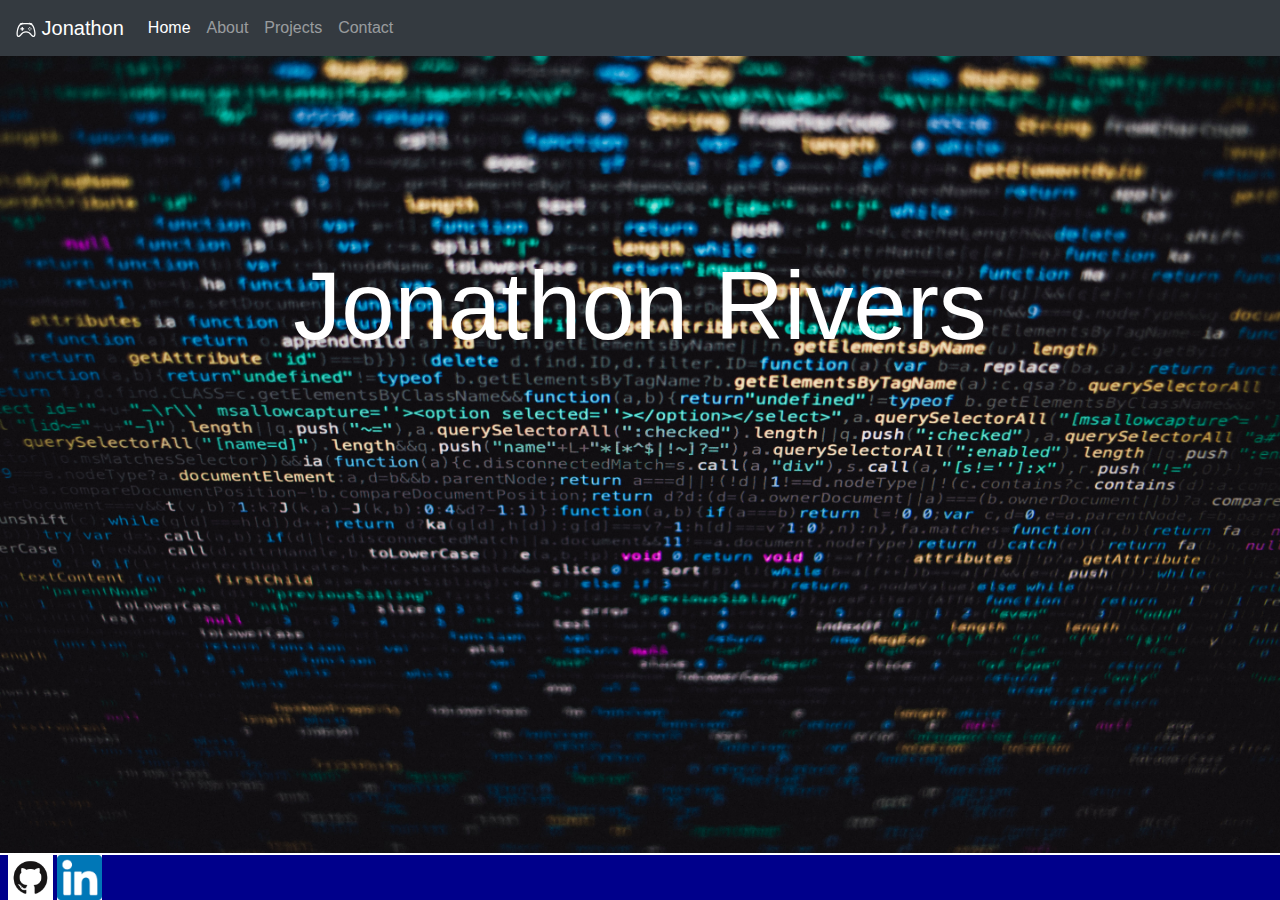
==== index.html @ 1e3769e0 "first commit" ====
<!DOCTYPE html>
<html lang="en">
<head>
    <meta charset="UTF-8">
    <meta name="viewport" content="width=device-width, initial-scale=1.0">
    <title>Jonathon Rivers</title>
    <link rel="stylesheet" href="https://stackpath.bootstrapcdn.com/bootstrap/4.5.2/css/bootstrap.min.css" integrity="sha384-JcKb8q3iqJ61gNV9KGb8thSsNjpSL0n8PARn9HuZOnIxN0hoP+VmmDGMN5t9UJ0Z" crossorigin="anonymous">
    <!-- JS, Popper.js, and jQuery -->
<script src="https://code.jquery.com/jquery-3.5.1.slim.min.js" integrity="sha384-DfXdz2htPH0lsSSs5nCTpuj/zy4C+OGpamoFVy38MVBnE+IbbVYUew+OrCXaRkfj" crossorigin="anonymous"></script>
<script src="https://cdn.jsdelivr.net/npm/popper.js@1.16.1/dist/umd/popper.min.js" integrity="sha384-9/reFTGAW83EW2RDu2S0VKaIzap3H66lZH81PoYlFhbGU+6BZp6G7niu735Sk7lN" crossorigin="anonymous"></script>
<script src="https://stackpath.bootstrapcdn.com/bootstrap/4.5.2/js/bootstrap.min.js" integrity="sha384-B4gt1jrGC7Jh4AgTPSdUtOBvfO8shuf57BaghqFfPlYxofvL8/KUEfYiJOMMV+rV" crossorigin="anonymous"></script>
    <link rel="stylesheet" href="style.css">
</head>
<body>
    <header>
        <nav class="navbar navbar-expand-lg navbar-dark bg-dark">
            <a class="navbar-brand" href="#"><svg width="1em" height="1em" viewBox="0 0 16 16" class="bi bi-controller" fill="currentColor" xmlns="http://www.w3.org/2000/svg">
                <path fill-rule="evenodd" d="M11.119 2.693c.904.19 1.75.495 2.235.98.407.408.779 1.05 1.094 1.772.32.733.599 1.591.805 2.466.206.875.34 1.78.364 2.606.024.815-.059 1.602-.328 2.21a1.42 1.42 0 0 1-1.445.83c-.636-.067-1.115-.394-1.513-.773a11.307 11.307 0 0 1-.739-.809c-.126-.147-.25-.291-.368-.422-.728-.804-1.597-1.527-3.224-1.527-1.627 0-2.496.723-3.224 1.527-.119.131-.242.275-.368.422-.243.283-.494.576-.739.81-.398.378-.877.705-1.513.772a1.42 1.42 0 0 1-1.445-.83c-.27-.608-.352-1.395-.329-2.21.024-.826.16-1.73.365-2.606.206-.875.486-1.733.805-2.466.315-.722.687-1.364 1.094-1.772.486-.485 1.331-.79 2.235-.98.932-.196 2.03-.292 3.119-.292 1.089 0 2.187.096 3.119.292zm-6.032.979c-.877.185-1.469.443-1.733.708-.276.276-.587.783-.885 1.465a13.748 13.748 0 0 0-.748 2.295 12.351 12.351 0 0 0-.339 2.406c-.022.755.062 1.368.243 1.776a.42.42 0 0 0 .426.24c.327-.034.61-.199.929-.502.212-.202.4-.423.615-.674.133-.156.276-.323.44-.505C4.861 9.97 5.978 9.026 8 9.026s3.139.943 3.965 1.855c.164.182.307.35.44.505.214.25.403.472.615.674.318.303.601.468.929.503a.42.42 0 0 0 .426-.241c.18-.408.265-1.02.243-1.776a12.354 12.354 0 0 0-.339-2.406 13.753 13.753 0 0 0-.748-2.295c-.298-.682-.61-1.19-.885-1.465-.264-.265-.856-.523-1.733-.708-.85-.179-1.877-.27-2.913-.27-1.036 0-2.063.091-2.913.27z"/>
                <path d="M11.5 6.026a.5.5 0 1 1-1 0 .5.5 0 0 1 1 0zm-1 1a.5.5 0 1 1-1 0 .5.5 0 0 1 1 0zm2 0a.5.5 0 1 1-1 0 .5.5 0 0 1 1 0zm-1 1a.5.5 0 1 1-1 0 .5.5 0 0 1 1 0zm-7-2.5h1v3h-1v-3z"/>
                <path d="M3.5 6.526h3v1h-3v-1zM3.051 3.26a.5.5 0 0 1 .354-.613l1.932-.518a.5.5 0 0 1 .258.966l-1.932.518a.5.5 0 0 1-.612-.354zm9.976 0a.5.5 0 0 0-.353-.613l-1.932-.518a.5.5 0 1 0-.259.966l1.932.518a.5.5 0 0 0 .612-.354z"/>
              </svg> Jonathon</a>
            <button class="navbar-toggler" type="button" data-toggle="collapse" data-target="#navbarNav" aria-controls="navbarNav" aria-expanded="false" aria-label="Toggle navigation">
              <span class="navbar-toggler-icon"></span>
            </button>
            <div class="collapse navbar-collapse" id="navbarNav">
              <ul class="navbar-nav">
                <li class="nav-item active">
                  <a class="nav-link" href="./index.html">Home <span class="sr-only">(current)</span></a>
                </li>
                <li class="nav-item">
                  <a class="nav-link" href="./about.html">About</a>
                </li>
                <li class="nav-item">
                  <a class="nav-link" href="./projects.html">Projects</a>
                </li>
                <li class="nav-item">
                  <a class="nav-link" href="./contact.html">Contact</a>
                </li>
              </ul>
            </div>
        </nav>
    </header>
    <div class="col-md">
    <h1 class="display-1" id="name">Jonathon Rivers</h1>
    </div>

<div id="footer">
  <footer>
    <div id="links">
      <a href="https://github.com/JezzyDeves"><img src="./img/github.png" style="height: 45px; height: 45px;"></a>
      <a href="https://github.com/JezzyDeves"><img src="./img/linkedin.png" style="height: 45px; height: 45px;"></a>
    </div>
  </footer>
</div>
</body>
</html>
---- style.css ----
body {
background-image: url(./img/markus-spiske-qjnAnF0jIGk-unsplash.jpg);
background-repeat: no-repeat;
background-size: cover;
}

.card-img-top {
    width: 100%;
    height: 15vw;
    object-fit: cover;
}

.card-group {
    margin-top: 3em;
}

.contact {
    text-align: center;
    border: solid 5px black;
    width: 250px;
    height: 200px;
    background-color: lightblue;
    margin-top: 200px;
    margin-left: 40%;
}

footer {
    background-color: darkblue;
    color: white;
}

#footer {
    position: absolute;
    bottom: 0;
    width: 100%;
  }

  #links {
      padding-left: 8px;
  }

#middle {
border: 5px solid black;
background-color: white;
}

.card-deck {
    margin-top: 250px;
}

#name {
    color: white;
    text-align: center;
    margin: auto;
    margin-top: 2em;
}
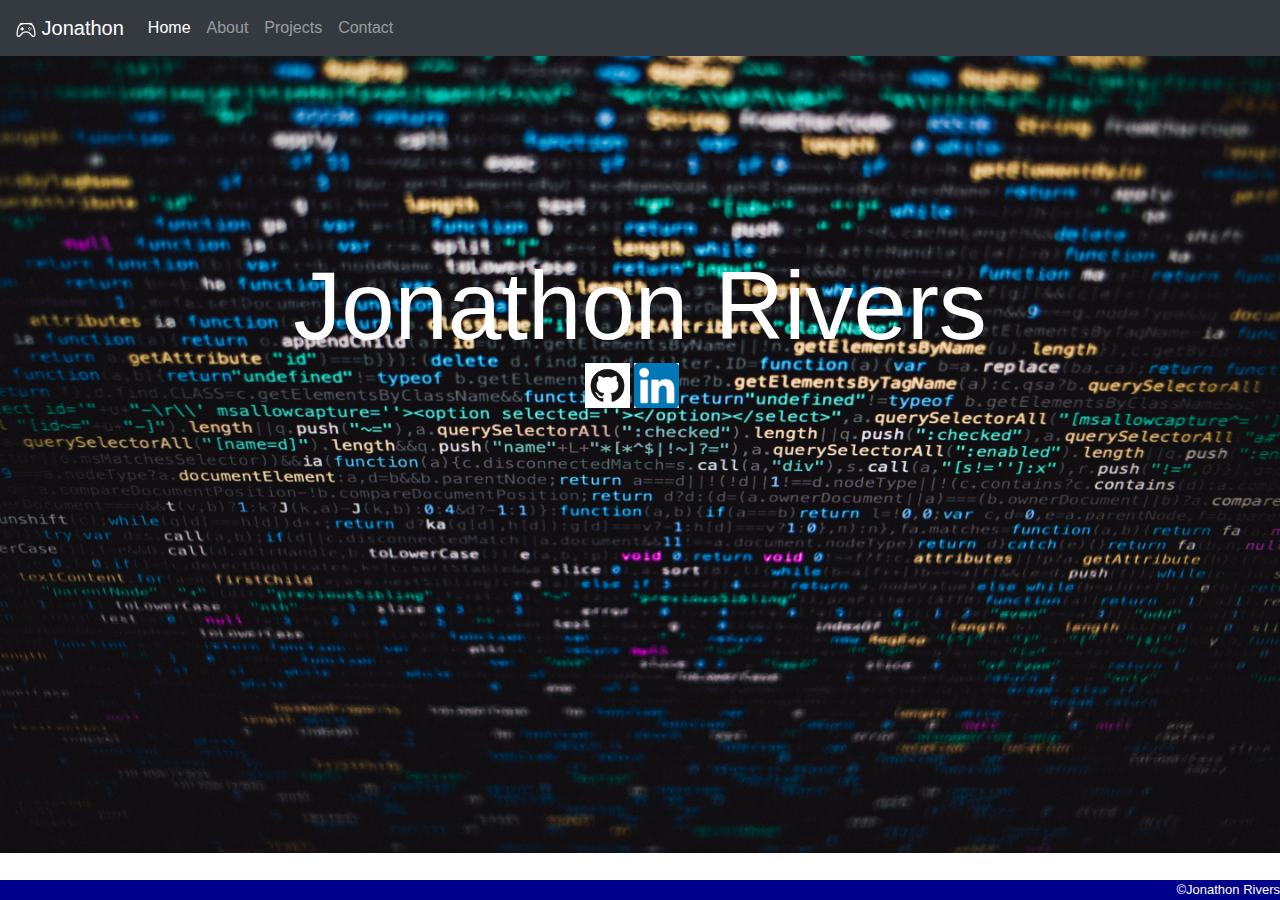
==== commit f3a30a20: "Updated Homepage" ====
--- a/index.html
+++ b/index.html
@@ -42,15 +42,13 @@
     </header>
     <div class="col-md">
     <h1 class="display-1" id="name">Jonathon Rivers</h1>
-    </div>
-
-<div id="footer">
-  <footer>
-    <div id="links">
+    <div id="mystuff">
       <a href="https://github.com/JezzyDeves"><img src="./img/github.png" style="height: 45px; height: 45px;"></a>
       <a href="https://github.com/JezzyDeves"><img src="./img/linkedin.png" style="height: 45px; height: 45px;"></a>
     </div>
+    </div>
+  <footer>
+    <p>©Jonathon Rivers</p>
   </footer>
-</div>
 </body>
 </html>--- a/style.css
+++ b/style.css
@@ -14,6 +14,11 @@
     margin-top: 3em;
 }
 
+/* .card-body {
+    d-flex;
+    flex-column;
+} */
+
 .contact {
     text-align: center;
     border: solid 5px black;
@@ -24,19 +29,36 @@
     margin-left: 40%;
 }
 
+#contact {
+    background-color: lightblue;
+    text-align: center;
+    border: double 8px darkblue;
+    width: 40%;
+    height: 30%;
+    margin: auto;
+    margin-top: 15%;
+}
+
 footer {
     background-color: darkblue;
     color: white;
-}
-
-#footer {
     position: absolute;
     bottom: 0;
     width: 100%;
-  }
+    height: 20px;
+    font-size: small;
+    text-align: right;
+}
 
   #links {
       padding-left: 8px;
+  }
+
+  #mystuff {
+    display: block;
+    margin-left: auto;
+    margin-right: 55px;
+    width: 50%;
   }
 
 #middle {
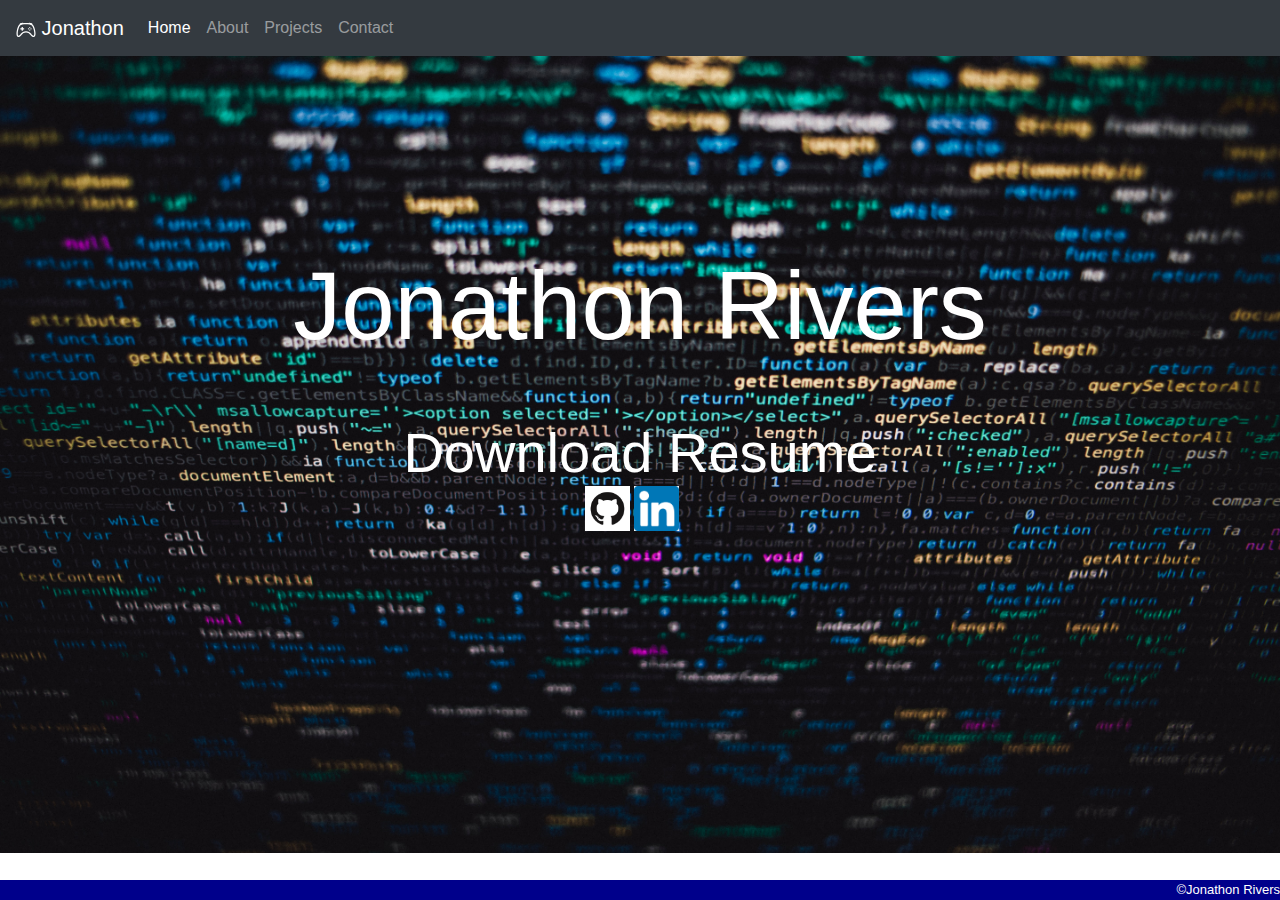
==== commit c820b7b2: "Added resume and Linkedin" ====
--- a/index.html
+++ b/index.html
@@ -42,9 +42,10 @@
     </header>
     <div class="col-md">
     <h1 class="display-1" id="name">Jonathon Rivers</h1>
+    <a href="./files/resume.docx" download=""><h1 class="display-4" id="download">Download Resume</h1></a>
     <div id="mystuff">
       <a href="https://github.com/JezzyDeves"><img src="./img/github.png" style="height: 45px; height: 45px;"></a>
-      <a href="https://github.com/JezzyDeves"><img src="./img/linkedin.png" style="height: 45px; height: 45px;"></a>
+      <a href="https://www.linkedin.com/in/jonathon-rivers-8bb7261b8/"><img src="./img/linkedin.png" style="height: 45px; height: 45px;"></a>
     </div>
     </div>
   <footer>
--- a/style.css
+++ b/style.css
@@ -76,3 +76,10 @@
     margin: auto;
     margin-top: 2em;
 }
+
+#download {
+    color: white;
+    text-align: center;
+    margin: auto;
+    margin-top: 1em;
+}
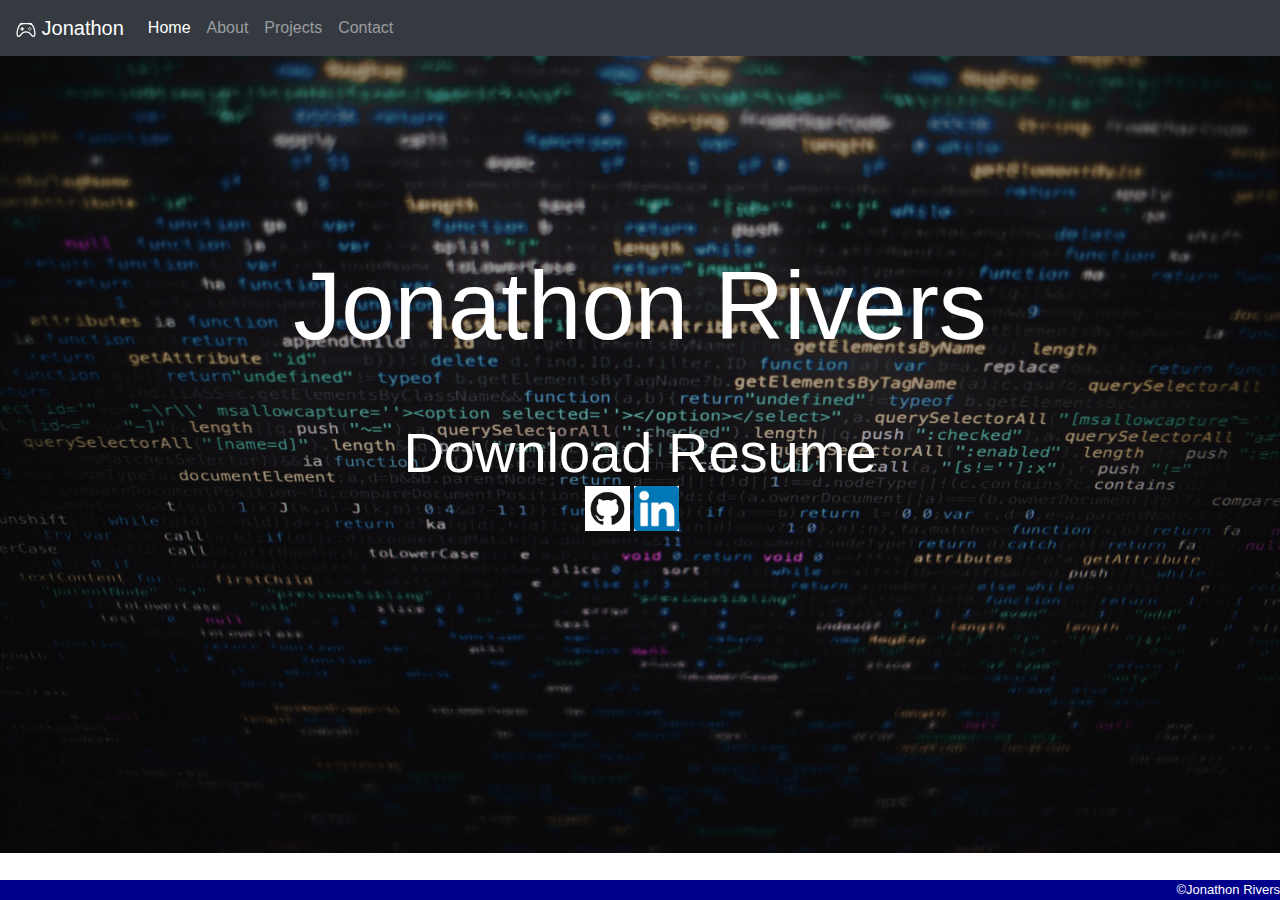
==== commit 75660d8e: "Added to projects page" ====
--- a/index.html
+++ b/index.html
@@ -48,7 +48,7 @@
       <a href="https://www.linkedin.com/in/jonathon-rivers-8bb7261b8/"><img src="./img/linkedin.png" style="height: 45px; height: 45px;"></a>
     </div>
     </div>
-  <footer>
+  <footer id="footer">
     <p>©Jonathon Rivers</p>
   </footer>
 </body>
--- a/style.css
+++ b/style.css
@@ -1,5 +1,5 @@
 body {
-background-image: url(./img/markus-spiske-qjnAnF0jIGk-unsplash.jpg);
+background-image: url(./img/bg.jpg);
 background-repeat: no-repeat;
 background-size: cover;
 }
@@ -42,6 +42,17 @@
 footer {
     background-color: darkblue;
     color: white;
+    position: relative;
+    bottom: 0;
+    width: 100%;
+    height: 20px;
+    font-size: small;
+    text-align: right;
+}
+
+#footer {
+    background-color: darkblue;
+    color: white;
     position: absolute;
     bottom: 0;
     width: 100%;
@@ -66,9 +77,6 @@
 background-color: white;
 }
 
-.card-deck {
-    margin-top: 250px;
-}
 
 #name {
     color: white;
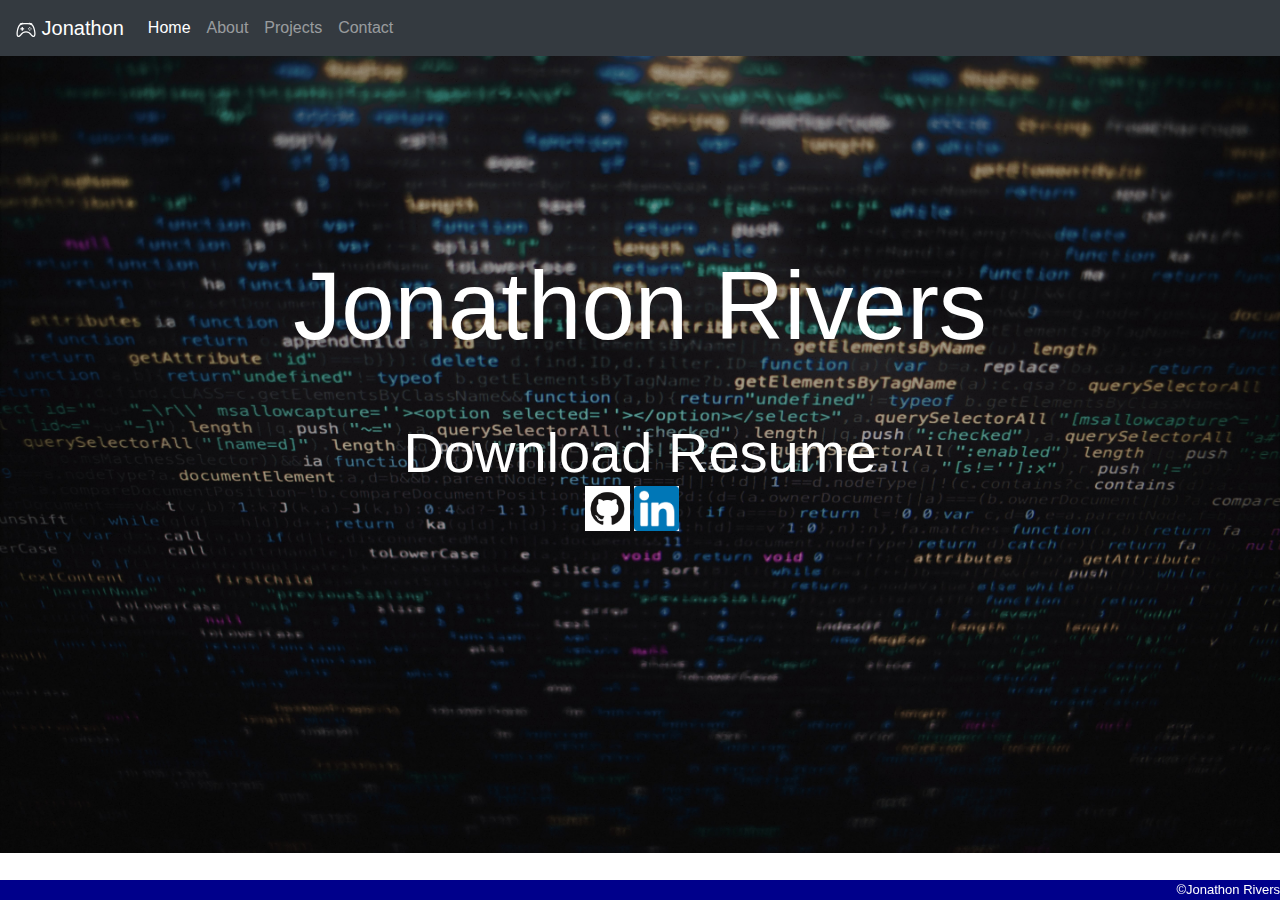
==== commit f67b0415: "Updated" ====
--- a/index.html
+++ b/index.html
@@ -48,7 +48,7 @@
       <a href="https://www.linkedin.com/in/jonathon-rivers-8bb7261b8/"><img src="./img/linkedin.png" style="height: 45px; height: 45px;"></a>
     </div>
     </div>
-  <footer id="footer">
+  <footer class="footer" id="footer">
     <p>©Jonathon Rivers</p>
   </footer>
 </body>
--- a/style.css
+++ b/style.css
@@ -42,15 +42,16 @@
 footer {
     background-color: darkblue;
     color: white;
-    position: relative;
+    position: fixed;
     bottom: 0;
+    left: 0;
     width: 100%;
     height: 20px;
     font-size: small;
     text-align: right;
 }
 
-#footer {
+/* #footer {
     background-color: darkblue;
     color: white;
     position: absolute;
@@ -59,7 +60,7 @@
     height: 20px;
     font-size: small;
     text-align: right;
-}
+} */
 
   #links {
       padding-left: 8px;
@@ -75,6 +76,9 @@
 #middle {
 border: 5px solid black;
 background-color: white;
+margin: auto;
+margin-bottom: 25px;
+font-size: 1.5em;
 }
 
 
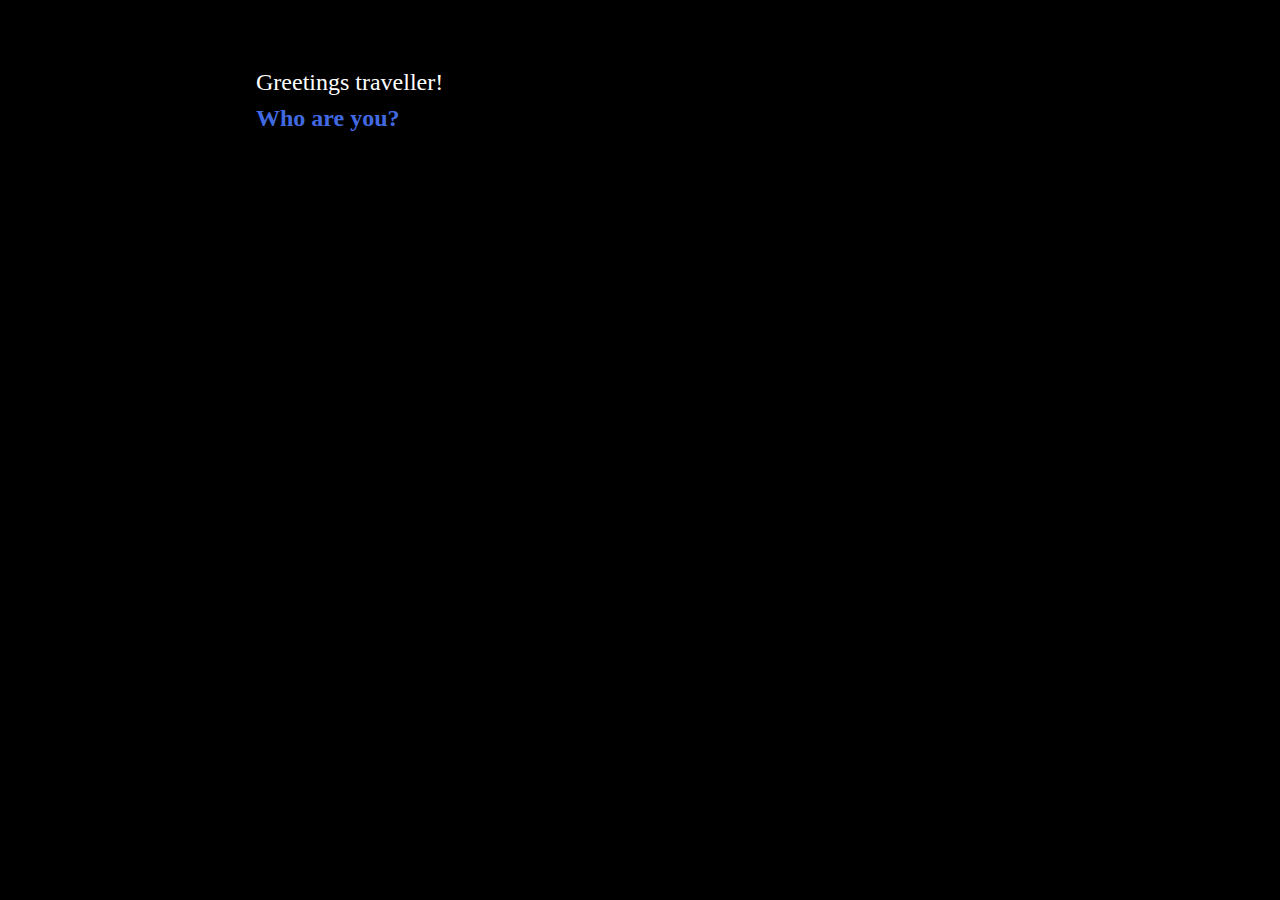
==== commit 16890bb8: "Added new index page" ====
--- a/index.html
+++ b/index.html
@@ -1,55 +1,49 @@
 <!DOCTYPE html>
-<html lang="en">
+<html>
 <head>
-    <meta charset="UTF-8">
-    <meta name="viewport" content="width=device-width, initial-scale=1.0">
-    <title>Jonathon Rivers</title>
-    <link rel="stylesheet" href="https://stackpath.bootstrapcdn.com/bootstrap/4.5.2/css/bootstrap.min.css" integrity="sha384-JcKb8q3iqJ61gNV9KGb8thSsNjpSL0n8PARn9HuZOnIxN0hoP+VmmDGMN5t9UJ0Z" crossorigin="anonymous">
-    <!-- JS, Popper.js, and jQuery -->
-<script src="https://code.jquery.com/jquery-3.5.1.slim.min.js" integrity="sha384-DfXdz2htPH0lsSSs5nCTpuj/zy4C+OGpamoFVy38MVBnE+IbbVYUew+OrCXaRkfj" crossorigin="anonymous"></script>
-<script src="https://cdn.jsdelivr.net/npm/popper.js@1.16.1/dist/umd/popper.min.js" integrity="sha384-9/reFTGAW83EW2RDu2S0VKaIzap3H66lZH81PoYlFhbGU+6BZp6G7niu735Sk7lN" crossorigin="anonymous"></script>
-<script src="https://stackpath.bootstrapcdn.com/bootstrap/4.5.2/js/bootstrap.min.js" integrity="sha384-B4gt1jrGC7Jh4AgTPSdUtOBvfO8shuf57BaghqFfPlYxofvL8/KUEfYiJOMMV+rV" crossorigin="anonymous"></script>
-    <link rel="stylesheet" href="style.css">
+<meta charset="utf-8">
+<title>Test</title>
+<style title="Twine CSS">@-webkit-keyframes appear{0%{opacity:0}to{opacity:1}}@keyframes appear{0%{opacity:0}to{opacity:1}}@-webkit-keyframes fade-in-out{0%,to{opacity:0}50%{opacity:1}}@keyframes fade-in-out{0%,to{opacity:0}50%{opacity:1}}@-webkit-keyframes rumble{50%{-webkit-transform:translateY(-0.2em);transform:translateY(-0.2em)}}@keyframes rumble{50%{-webkit-transform:translateY(-0.2em);transform:translateY(-0.2em)}}@-webkit-keyframes shudder{50%{-webkit-transform:translateX(0.2em);transform:translateX(0.2em)}}@keyframes shudder{50%{-webkit-transform:translateX(0.2em);transform:translateX(0.2em)}}@-webkit-keyframes box-flash{0%{background-color:white;color:white}}@keyframes box-flash{0%{background-color:white;color:white}}@-webkit-keyframes pulse{0%{-webkit-transform:scale(0, 0);transform:scale(0, 0)}20%{-webkit-transform:scale(1.2, 1.2);transform:scale(1.2, 1.2)}40%{-webkit-transform:scale(0.9, 0.9);transform:scale(0.9, 0.9)}60%{-webkit-transform:scale(1.05, 1.05);transform:scale(1.05, 1.05)}80%{-webkit-transform:scale(0.925, 0.925);transform:scale(0.925, 0.925)}to{-webkit-transform:scale(1, 1);transform:scale(1, 1)}}@keyframes pulse{0%{-webkit-transform:scale(0, 0);transform:scale(0, 0)}20%{-webkit-transform:scale(1.2, 1.2);transform:scale(1.2, 1.2)}40%{-webkit-transform:scale(0.9, 0.9);transform:scale(0.9, 0.9)}60%{-webkit-transform:scale(1.05, 1.05);transform:scale(1.05, 1.05)}80%{-webkit-transform:scale(0.925, 0.925);transform:scale(0.925, 0.925)}to{-webkit-transform:scale(1, 1);transform:scale(1, 1)}}@-webkit-keyframes shudder-in{0%, to{-webkit-transform:translateX(0em);transform:translateX(0em)}5%, 25%, 45%{-webkit-transform:translateX(-1em);transform:translateX(-1em)}15%, 35%, 55%{-webkit-transform:translateX(1em);transform:translateX(1em)}65%{-webkit-transform:translateX(-0.6em);transform:translateX(-0.6em)}75%{-webkit-transform:translateX(0.6em);transform:translateX(0.6em)}85%{-webkit-transform:translateX(-0.2em);transform:translateX(-0.2em)}95%{-webkit-transform:translateX(0.2em);transform:translateX(0.2em)}}@keyframes shudder-in{0%, to{-webkit-transform:translateX(0em);transform:translateX(0em)}5%, 25%, 45%{-webkit-transform:translateX(-1em);transform:translateX(-1em)}15%, 35%, 55%{-webkit-transform:translateX(1em);transform:translateX(1em)}65%{-webkit-transform:translateX(-0.6em);transform:translateX(-0.6em)}75%{-webkit-transform:translateX(0.6em);transform:translateX(0.6em)}85%{-webkit-transform:translateX(-0.2em);transform:translateX(-0.2em)}95%{-webkit-transform:translateX(0.2em);transform:translateX(0.2em)}}@-webkit-keyframes rumble-in{0%, to{-webkit-transform:translateY(0em);transform:translateY(0em)}5%, 25%, 45%{-webkit-transform:translateY(-1em);transform:translateY(-1em)}15%, 35%, 55%{-webkit-transform:translateY(1em);transform:translateY(1em)}65%{-webkit-transform:translateY(-0.6em);transform:translateY(-0.6em)}75%{-webkit-transform:translateY(0.6em);transform:translateY(0.6em)}85%{-webkit-transform:translateY(-0.2em);transform:translateY(-0.2em)}95%{-webkit-transform:translateY(0.2em);transform:translateY(0.2em)}}@keyframes rumble-in{0%, to{-webkit-transform:translateY(0em);transform:translateY(0em)}5%, 25%, 45%{-webkit-transform:translateY(-1em);transform:translateY(-1em)}15%, 35%, 55%{-webkit-transform:translateY(1em);transform:translateY(1em)}65%{-webkit-transform:translateY(-0.6em);transform:translateY(-0.6em)}75%{-webkit-transform:translateY(0.6em);transform:translateY(0.6em)}85%{-webkit-transform:translateY(-0.2em);transform:translateY(-0.2em)}95%{-webkit-transform:translateY(0.2em);transform:translateY(0.2em)}}@-webkit-keyframes slide-right{0%{-webkit-transform:translateX(-100vw);transform:translateX(-100vw)}}@keyframes slide-right{0%{-webkit-transform:translateX(-100vw);transform:translateX(-100vw)}}@-webkit-keyframes slide-left{0%{-webkit-transform:translateX(100vw);transform:translateX(100vw)}}@keyframes slide-left{0%{-webkit-transform:translateX(100vw);transform:translateX(100vw)}}@-webkit-keyframes slide-up{0%{-webkit-transform:translateY(100vh);transform:translateY(100vh)}}@keyframes slide-up{0%{-webkit-transform:translateY(100vh);transform:translateY(100vh)}}@-webkit-keyframes slide-down{0%{-webkit-transform:translateY(-100vh);transform:translateY(-100vh)}}@keyframes slide-down{0%{-webkit-transform:translateY(-100vh);transform:translateY(-100vh)}}@-webkit-keyframes flicker{0%,29%,31%,63%,65%,77%,79%,86%,88%,91%,93%{opacity:0}30%{opacity:0.2}64%{opacity:0.4}78%{opacity:0.6}87%{opacity:0.8}92%, to{opacity:1}}@keyframes flicker{0%,29%,31%,63%,65%,77%,79%,86%,88%,91%,93%{opacity:0}30%{opacity:0.2}64%{opacity:0.4}78%{opacity:0.6}87%{opacity:0.8}92%, to{opacity:1}}.debug-mode tw-expression[type=hookref]{background-color:rgba(115,123,140,0.15)}.debug-mode tw-expression[type=hookref]::after{font-size:0.8rem;padding-left:0.2rem;padding-right:0.2rem;vertical-align:top;content:"?" attr(name)}.debug-mode tw-expression[type=variable]{background-color:rgba(140,128,115,0.15)}.debug-mode tw-expression[type=variable]::after{font-size:0.8rem;padding-left:0.2rem;padding-right:0.2rem;vertical-align:top;content:"$" attr(name)}.debug-mode tw-expression[type=tempVariable]{background-color:rgba(140,128,115,0.15)}.debug-mode tw-expression[type=tempVariable]::after{font-size:0.8rem;padding-left:0.2rem;padding-right:0.2rem;vertical-align:top;content:"_" attr(name)}.debug-mode tw-expression[type=macro]:nth-of-type(4n+0){background-color:rgba(136,153,102,0.15)}.debug-mode tw-expression[type=macro]:nth-of-type(2n+1){background-color:rgba(102,153,102,0.15)}.debug-mode tw-expression[type=macro]:nth-of-type(4n+2){background-color:rgba(102,153,136,0.15)}.debug-mode tw-expression[type=macro][name="for"],.debug-mode tw-expression[type=macro][name="loop"],.debug-mode tw-expression[type=macro][name="print"],.debug-mode tw-expression[type=macro][name="enchant"],.debug-mode tw-expression[type=macro][name="display"]{background-color:rgba(0,170,255,0.1) !important}.debug-mode tw-expression[type=macro][name="if"],.debug-mode tw-expression[type=macro][name="if"]+tw-hook:not([name]),.debug-mode tw-expression[type=macro][name="unless"],.debug-mode tw-expression[type=macro][name="unless"]+tw-hook:not([name]),.debug-mode tw-expression[type=macro][name="elseif"],.debug-mode tw-expression[type=macro][name="elseif"]+tw-hook:not([name]),.debug-mode tw-expression[type=macro][name="else"],.debug-mode tw-expression[type=macro][name="else"]+tw-hook:not([name]){background-color:rgba(0,255,0,0.1) !important}.debug-mode tw-expression[type=macro][name="hidden"],.debug-mode tw-expression[type=macro].false{background-color:rgba(255,0,0,0.2) !important}.debug-mode tw-expression[type=macro][name="hidden"]+tw-hook:not([name]),.debug-mode tw-expression[type=macro].false+tw-hook:not([name]){display:none}.debug-mode tw-expression[type=macro][name="either"],.debug-mode tw-expression[type=macro][name="a"],.debug-mode tw-expression[type=macro][name="dm"],.debug-mode tw-expression[type=macro][name="ds"],.debug-mode tw-expression[type=macro][name="array"],.debug-mode tw-expression[type=macro][name^="sub"],.debug-mode tw-expression[type=macro][name="altered"],.debug-mode tw-expression[type=macro][name="count"],.debug-mode tw-expression[type=macro][name^="data"],.debug-mode tw-expression[type=macro][name="find"],.debug-mode tw-expression[type=macro][name$="ed"],.debug-mode tw-expression[type=macro][name$="-pass"],.debug-mode tw-expression[type=macro][name="range"],.debug-mode tw-expression[type=macro][name^="num"],.debug-mode tw-expression[type=macro][name^="str"],.debug-mode tw-expression[type=macro][name="text"],.debug-mode tw-expression[type=macro][name^="lower"],.debug-mode tw-expression[type=macro][name^="upper"],.debug-mode tw-expression[type=macro][name="words"],.debug-mode tw-expression[type=macro][name="ceil"],.debug-mode tw-expression[type=macro][name="floor"],.debug-mode tw-expression[type=macro][name="random"],.debug-mode tw-expression[type=macro][name="abs"],.debug-mode tw-expression[type=macro][name="cos"],.debug-mode tw-expression[type=macro][name="exp"],.debug-mode tw-expression[type=macro][name^="log"],.debug-mode tw-expression[type=macro][name="max"],.debug-mode tw-expression[type=macro][name="min"],.debug-mode tw-expression[type=macro][name="pow"],.debug-mode tw-expression[type=macro][name="sign"],.debug-mode tw-expression[type=macro][name="sin"],.debug-mode tw-expression[type=macro][name="sqrt"],.debug-mode tw-expression[type=macro][name="tan"],.debug-mode tw-expression[type=macro][name="round"],.debug-mode tw-expression[type=macro][name^="hsl"],.debug-mode tw-expression[type=macro][name^="rgb"]{background-color:rgba(255,255,0,0.2) !important}.debug-mode tw-expression[type=macro][name$="-game"],.debug-mode tw-expression[type=macro][name="move"],.debug-mode tw-expression[type=macro][name="put"],.debug-mode tw-expression[type=macro][name="set"]{background-color:rgba(255,128,0,0.2) !important}.debug-mode tw-expression[type=macro][name^="link"],.debug-mode tw-expression[type=macro][name$="-link"],.debug-mode tw-expression[type=macro][name="dropdown"],.debug-mode tw-expression[type=macro][name^="click"],.debug-mode tw-expression[type=macro][name="goto"],.debug-mode tw-expression[type=macro][name="undo"],.debug-mode tw-expression[type=macro][name^="mouseo"]{background-color:rgba(32,191,223,0.2) !important}.debug-mode tw-expression[type=macro][name^="replace"],.debug-mode tw-expression[type=macro][name^="prepend"],.debug-mode tw-expression[type=macro][name^="append"],.debug-mode tw-expression[type=macro][name="show"],.debug-mode tw-expression[type=macro][name^="remove"]{background-color:rgba(223,96,32,0.2) !important}.debug-mode tw-expression[type=macro][name="event"],.debug-mode tw-expression[type=macro][name="live"]{background-color:rgba(32,32,223,0.2) !important}.debug-mode tw-expression[type=macro][name="align"],.debug-mode tw-expression[type=macro][name^="colo"],.debug-mode tw-expression[type=macro][name="background"],.debug-mode tw-expression[type=macro][name="css"],.debug-mode tw-expression[type=macro][name="font"],.debug-mode tw-expression[type=macro][name="hook"],.debug-mode tw-expression[type=macro][name$="-style"],.debug-mode tw-expression[type=macro][name^="text-"],.debug-mode tw-expression[type=macro][name^="transition"],.debug-mode tw-expression[type=macro][name^="t8n"],.debug-mode tw-expression[type=macro][name="live"]{background-color:rgba(255,191,0,0.2) !important}.debug-mode tw-expression[type=macro]::before{content:"(" attr(name) ":)";padding:0 0.5rem;font-size:1rem;vertical-align:middle;line-height:normal;background-color:inherit;border:1px solid rgba(255,255,255,0.5)}.debug-mode tw-hook{background-color:rgba(0,85,255,0.1) !important}.debug-mode tw-hook::before{font-size:0.8rem;padding-left:0.2rem;padding-right:0.2rem;vertical-align:top;content:"["}.debug-mode tw-hook::after{font-size:0.8rem;padding-left:0.2rem;padding-right:0.2rem;vertical-align:top;content:"]"}.debug-mode tw-hook[name]::after{font-size:0.8rem;padding-left:0.2rem;padding-right:0.2rem;vertical-align:top;content:"]<" attr(name) "|"}.debug-mode tw-pseudo-hook{background-color:rgba(255,170,0,0.1) !important}.debug-mode tw-collapsed::before{font-size:0.8rem;padding-left:0.2rem;padding-right:0.2rem;vertical-align:top;content:"{"}.debug-mode tw-collapsed::after{font-size:0.8rem;padding-left:0.2rem;padding-right:0.2rem;vertical-align:top;content:"}"}.debug-mode tw-verbatim::before,.debug-mode tw-verbatim::after{font-size:0.8rem;padding-left:0.2rem;padding-right:0.2rem;vertical-align:top;content:"`"}.debug-mode tw-align[style*="text-align: center"]{background:linear-gradient(to right, rgba(255,204,189,0) 0%, rgba(255,204,189,0.25) 50%, rgba(255,204,189,0) 100%)}.debug-mode tw-align[style*="text-align: left"]{background:linear-gradient(to right, rgba(255,204,189,0.25) 0%, rgba(255,204,189,0) 100%)}.debug-mode tw-align[style*="text-align: right"]{background:linear-gradient(to right, rgba(255,204,189,0) 0%, rgba(255,204,189,0.25) 100%)}.debug-mode tw-column{background-color:rgba(189,228,255,0.2)}.debug-mode tw-enchantment{animation:enchantment 0.5s infinite;-webkit-animation:enchantment 0.5s infinite;border:1px solid}.debug-mode tw-link::after,.debug-mode tw-broken-link::after{font-size:0.8rem;padding-left:0.2rem;padding-right:0.2rem;vertical-align:top;content:attr(passage-name)}.debug-mode tw-include{background-color:rgba(204,128,51,0.1)}.debug-mode tw-include::before{font-size:0.8rem;padding-left:0.2rem;padding-right:0.2rem;vertical-align:top;content:attr(type) ' "' attr(title) '"'}@keyframes enchantment{0%,to{border-color:#ffb366}50%{border-color:#6fc}}@-webkit-keyframes enchantment{0%,to{border-color:#ffb366}50%{border-color:#6fc}}tw-debugger{position:fixed;box-sizing:border-box;bottom:0;right:0;z-index:999999;min-width:10em;min-height:1em;padding:0em 1em 1em 1em;font-size:1.25em;font-family:sans-serif;color:#000;border-left:solid #000 2px;border-top:solid #000 2px;border-top-left-radius:.5em;background:#fff;opacity:1}tw-debugger select{margin-right:1em;width:12em}tw-debugger button{border-radius:3px;border:solid #999 1px;margin:auto 4px;background-color:#fff;font-size:inherit;color:#000}tw-debugger button.enabled{background-color:#eee;box-shadow:inset #ddd 3px 5px 0.5em}tw-debugger .panel{display:-webkit-box;display:-webkit-flex;display:-moz-flex;display:-ms-flexbox;display:flex;-webkit-box-direction:normal;-webkit-box-orient:vertical;-webkit-flex-direction:column;-moz-flex-direction:column;-ms-flex-direction:column;flex-direction:column;position:absolute;bottom:100%;left:-2px;right:0;padding:1em;max-height:40vh;overflow-y:scroll;overflow-x:hidden;z-index:999998;background:#fff;border:inherit;border-bottom:solid #999 2px;border-top-left-radius:.5em;border-bottom-left-radius:.5em;font-size:0.8em}tw-debugger .panel:empty,tw-debugger .panel[hidden]{display:none}tw-debugger .panel table{border-spacing:0px}tw-debugger .variable-row{display:-webkit-box;display:-webkit-flex;display:-moz-flex;display:-ms-flexbox;display:flex;-webkit-box-direction:normal;-webkit-box-orient:horizontal;-webkit-flex-direction:row;-moz-flex-direction:row;-ms-flex-direction:row;flex-direction:row;flex-shrink:0}tw-debugger .variable-row:nth-child(2n){background:#EEE}tw-debugger .variable-name{display:inline-block;width:50%}tw-debugger .temporary-variable-scope{opacity:0.8;font-size:0.75em}tw-debugger .temporary-variable-scope::before{content:" in "}tw-debugger .global::before{content:"$"}tw-debugger .temporary::before{content:"_"}tw-debugger .variable-path{opacity:0.4}tw-debugger .variable-value{display:inline-block;width:50%}tw-debugger .error-row{background-color:rgba(230,101,204,0.3)}tw-debugger .error-row:nth-child(2n){background-color:rgba(237,145,219,0.3)}tw-debugger .error-row *{padding:0.25em 0.5em}tw-debugger .error-row .error-message{cursor:help}tw-debugger .panel-source{font-family:monospace;overflow-x:scroll;white-space:pre}tw-debugger .tabs{padding-bottom:0.5em}tw-debugger .tab{border-radius:0px 0px 0.5em 0.5em;border-top:none}tw-dialog{z-index:999997;position:fixed;left:auto;right:auto;bottom:auto;top:auto;border:#fff solid 2px;padding:2em;color:#fff;background-color:#000;display:block;max-width:50vw;max-height:75vh;overflow:hidden}tw-dialog input[type=text]{font-size:inherit;width:100%}tw-backdrop{z-index:999996;position:fixed;top:0;left:0;right:0;bottom:0;background-color:rgba(0,0,0,0.8);display:flex;align-items:center;justify-content:center}tw-link,.link,tw-icon,.enchantment-clickblock{cursor:pointer}tw-link,.enchantment-link{color:#4169E1;font-weight:bold;text-decoration:none;transition:color 0.2s ease-in-out}tw-passage tw-enchantment[style^="color"] tw-link:not(:hover),tw-passage tw-enchantment[style*=" color"] tw-link:not(:hover),tw-passage tw-enchantment[style^="color"] .enchantment-link:not(:hover),tw-passage tw-enchantment[style*=" color"] .enchantment-link:not(:hover){color:inherit}tw-link:hover,.enchantment-link:hover{color:#00bfff}tw-link:active,.enchantment-link:active{color:#DD4B39}.visited{color:#6941e1}tw-passage tw-enchantment[style^="color"] .visited:not(:hover),tw-passage tw-enchantment[style*=" color"] .visited:not(:hover){color:inherit}.visited:hover{color:#E3E}tw-broken-link{color:#993333;border-bottom:2px solid #993333;cursor:not-allowed}tw-passage tw-enchantment[style^="color"] tw-broken-link:not(:hover),tw-passage tw-enchantment[style*=" color"] tw-broken-link:not(:hover){color:inherit}.enchantment-mouseover{border-bottom:1px dashed #666}.enchantment-mouseout{border:rgba(64,149,191,0.25) 1px solid}.enchantment-mouseout:hover{background-color:rgba(64,149,191,0.25);border:transparent 1px solid;border-radius:0.2em}.enchantment-clickblock{box-shadow:inset 0 0 0 0.5vmax;display:block;color:rgba(65,105,225,0.5);transition:color 0.2s ease-in-out}.enchantment-clickblock:hover{color:rgba(0,191,255,0.5)}.enchantment-clickblock:active{color:rgba(222,78,59,0.5)}html{margin:0;height:100%;overflow-x:hidden}*,:before,:after{position:relative;box-sizing:inherit}body{margin:0;height:100%}tw-storydata{display:none}tw-story{display:-webkit-box;display:-webkit-flex;display:-moz-flex;display:-ms-flexbox;display:flex;-webkit-box-direction:normal;-webkit-box-orient:vertical;-webkit-flex-direction:column;-moz-flex-direction:column;-ms-flex-direction:column;flex-direction:column;font:100% Georgia, serif;box-sizing:border-box;width:100%;min-height:100%;font-size:1.5em;line-height:1.5em;padding:5% 20%;margin:0;overflow:hidden;background-color:#000;color:#fff}tw-story br[data-cons]{display:block;height:0;margin:0.8ex 0}tw-story select{background-color:transparent;font:inherit;border-style:solid;padding:2px}tw-story select:not([disabled]){color:inherit}tw-passage{display:block}tw-sidebar{left:-5em;width:3em;position:absolute;text-align:center;display:block}tw-icon{display:block;margin:0.5em 0;opacity:0.2;font-size:2.75em}tw-icon:hover{opacity:0.4}tw-hook:empty,tw-expression:empty{display:none}tw-error{display:inline-block;border-radius:0.2em;padding:0.2em;font-size:1rem;cursor:help}tw-error.error{background-color:rgba(223,58,190,0.4);color:#fff}tw-error.warning{background-color:rgba(223,140,58,0.4);color:#fff;display:none}.debug-mode tw-error.warning{display:inline}tw-error-explanation{display:block;font-size:0.8rem;line-height:1rem}tw-error-explanation-button{cursor:pointer;line-height:0em;border-radius:1px;border:1px solid black;font-size:0.8rem;margin:0 0.4rem;opacity:0.5}tw-error-explanation-button .folddown-arrowhead{display:inline-block}tw-notifier{border-radius:0.2em;padding:0.2em;font-size:1rem;background-color:rgba(223,182,58,0.4);display:none}.debug-mode tw-notifier{display:inline}tw-notifier::before{content:attr(message)}tw-colour{border:1px solid black;display:inline-block;width:1em;height:1em}h1{font-size:3em}h2{font-size:2.25em}h3{font-size:1.75em}h1,h2,h3,h4,h5,h6{line-height:1em;margin:0.3em 0 0.6em 0}pre{font-size:1rem;line-height:initial}small{font-size:70%}big{font-size:120%}mark{color:rgba(0,0,0,0.6);background-color:#ff9}ins{color:rgba(0,0,0,0.6);background-color:rgba(255,242,204,0.5);border-radius:0.5em;box-shadow:0em 0em 0.2em #ffe699;text-decoration:none}center{text-align:center;margin:0 auto;width:60%}blink{text-decoration:none;animation:fade-in-out 1s steps(1, end) infinite alternate;-webkit-animation:fade-in-out 1s steps(1, end) infinite alternate}tw-align{display:block}tw-columns{display:-webkit-box;display:-webkit-flex;display:-moz-flex;display:-ms-flexbox;display:flex;-webkit-box-direction:normal;-webkit-box-orient:horizontal;-webkit-flex-direction:row;-moz-flex-direction:row;-ms-flex-direction:row;flex-direction:row;-webkit-box-pack:justify;-ms-flex-pack:justify;-webkit-justify-content:space-between;-moz-justify-content:space-between;justify-content:space-between}tw-outline{color:white;text-shadow:-1px -1px 0 #000, 1px -1px 0 #000, -1px 1px 0 #000, 1px 1px 0 #000}tw-shadow{text-shadow:0.08em 0.08em 0.08em #000}tw-emboss{text-shadow:0.08em 0.08em 0em #000;color:white}tw-condense{letter-spacing:-0.08em}tw-expand{letter-spacing:0.1em}tw-blur{color:transparent;text-shadow:0em 0em 0.08em #000}tw-blurrier{color:transparent;text-shadow:0em 0em 0.2em #000}tw-blurrier::selection{background-color:transparent;color:transparent}tw-blurrier::-moz-selection{background-color:transparent;color:transparent}tw-smear{color:transparent;text-shadow:0em 0em 0.02em rgba(0,0,0,0.75),-0.2em 0em 0.5em rgba(0,0,0,0.5),0.2em 0em 0.5em rgba(0,0,0,0.5)}tw-mirror{display:inline-block;transform:scaleX(-1);-webkit-transform:scaleX(-1)}tw-upside-down{display:inline-block;transform:scaleY(-1);-webkit-transform:scaleY(-1)}tw-fade-in-out{text-decoration:none;animation:fade-in-out 2s ease-in-out infinite alternate;-webkit-animation:fade-in-out 2s ease-in-out infinite alternate}tw-rumble{-webkit-animation:rumble linear 0.1s 0s infinite;animation:rumble linear 0.1s 0s infinite;display:inline-block}tw-shudder{-webkit-animation:shudder linear 0.1s 0s infinite;animation:shudder linear 0.1s 0s infinite;display:inline-block}tw-shudder-in{animation:shudder-in 1s ease-out;-webkit-animation:shudder-in 1s ease-out}.transition-in{-webkit-animation:appear 0ms step-start;animation:appear 0ms step-start}.transition-out{-webkit-animation:appear 0ms step-end;animation:appear 0ms step-end}[data-t8n^=dissolve].transition-in{-webkit-animation:appear .8s;animation:appear .8s}[data-t8n^=dissolve].transition-out{-webkit-animation:appear .8s reverse;animation:appear .8s reverse}[data-t8n^=shudder].transition-in{display:inline-block;-webkit-animation:shudder-in .8s;animation:shudder-in .8s}[data-t8n^=shudder].transition-out{display:inline-block;-webkit-animation:shudder-in .8s reverse;animation:shudder-in .8s reverse}[data-t8n^=rumble].transition-in{display:inline-block;-webkit-animation:rumble-in .8s;animation:rumble-in .8s}[data-t8n^=rumble].transition-out{display:inline-block;-webkit-animation:rumble-in .8s reverse;animation:rumble-in .8s reverse}[data-t8n^=boxflash].transition-in{-webkit-animation:box-flash .8s;animation:box-flash .8s}[data-t8n^=pulse].transition-in{-webkit-animation:pulse .8s;animation:pulse .8s;display:inline-block}[data-t8n^=pulse].transition-out{-webkit-animation:pulse .8s reverse;animation:pulse .8s reverse;display:inline-block}[data-t8n^=slideleft].transition-in{-webkit-animation:slide-left .8s;animation:slide-left .8s;display:inline-block}[data-t8n^=slideleft].transition-out{-webkit-animation:slide-right .8s reverse;animation:slide-right .8s reverse;display:inline-block}[data-t8n^=slideright].transition-in{-webkit-animation:slide-right .8s;animation:slide-right .8s;display:inline-block}[data-t8n^=slideright].transition-out{-webkit-animation:slide-left .8s reverse;animation:slide-left .8s reverse;display:inline-block}[data-t8n^=slideup].transition-in{-webkit-animation:slide-up .8s;animation:slide-up .8s;display:inline-block}[data-t8n^=slideup].transition-out{-webkit-animation:slide-down .8s reverse;animation:slide-down .8s reverse;display:inline-block}[data-t8n^=slidedown].transition-in{-webkit-animation:slide-down .8s;animation:slide-down .8s;display:inline-block}[data-t8n^=slidedown].transition-out{-webkit-animation:slide-up .8s reverse;animation:slide-up .8s reverse;display:inline-block}[data-t8n^=flicker].transition-in{-webkit-animation:flicker .8s;animation:flicker .8s}[data-t8n^=flicker].transition-out{-webkit-animation:flicker .8s reverse;animation:flicker .8s reverse}[data-t8n$=fast]{animation-duration:.4s;-webkit-animation-duration:.4s}[data-t8n$=slow]{animation-duration:1.6s;-webkit-animation-duration:1.6s}
+</style>
 </head>
+
 <body>
-    <header>
-        <nav class="navbar navbar-expand-lg navbar-dark bg-dark">
-            <a class="navbar-brand" href="#"><svg width="1em" height="1em" viewBox="0 0 16 16" class="bi bi-controller" fill="currentColor" xmlns="http://www.w3.org/2000/svg">
-                <path fill-rule="evenodd" d="M11.119 2.693c.904.19 1.75.495 2.235.98.407.408.779 1.05 1.094 1.772.32.733.599 1.591.805 2.466.206.875.34 1.78.364 2.606.024.815-.059 1.602-.328 2.21a1.42 1.42 0 0 1-1.445.83c-.636-.067-1.115-.394-1.513-.773a11.307 11.307 0 0 1-.739-.809c-.126-.147-.25-.291-.368-.422-.728-.804-1.597-1.527-3.224-1.527-1.627 0-2.496.723-3.224 1.527-.119.131-.242.275-.368.422-.243.283-.494.576-.739.81-.398.378-.877.705-1.513.772a1.42 1.42 0 0 1-1.445-.83c-.27-.608-.352-1.395-.329-2.21.024-.826.16-1.73.365-2.606.206-.875.486-1.733.805-2.466.315-.722.687-1.364 1.094-1.772.486-.485 1.331-.79 2.235-.98.932-.196 2.03-.292 3.119-.292 1.089 0 2.187.096 3.119.292zm-6.032.979c-.877.185-1.469.443-1.733.708-.276.276-.587.783-.885 1.465a13.748 13.748 0 0 0-.748 2.295 12.351 12.351 0 0 0-.339 2.406c-.022.755.062 1.368.243 1.776a.42.42 0 0 0 .426.24c.327-.034.61-.199.929-.502.212-.202.4-.423.615-.674.133-.156.276-.323.44-.505C4.861 9.97 5.978 9.026 8 9.026s3.139.943 3.965 1.855c.164.182.307.35.44.505.214.25.403.472.615.674.318.303.601.468.929.503a.42.42 0 0 0 .426-.241c.18-.408.265-1.02.243-1.776a12.354 12.354 0 0 0-.339-2.406 13.753 13.753 0 0 0-.748-2.295c-.298-.682-.61-1.19-.885-1.465-.264-.265-.856-.523-1.733-.708-.85-.179-1.877-.27-2.913-.27-1.036 0-2.063.091-2.913.27z"/>
-                <path d="M11.5 6.026a.5.5 0 1 1-1 0 .5.5 0 0 1 1 0zm-1 1a.5.5 0 1 1-1 0 .5.5 0 0 1 1 0zm2 0a.5.5 0 1 1-1 0 .5.5 0 0 1 1 0zm-1 1a.5.5 0 1 1-1 0 .5.5 0 0 1 1 0zm-7-2.5h1v3h-1v-3z"/>
-                <path d="M3.5 6.526h3v1h-3v-1zM3.051 3.26a.5.5 0 0 1 .354-.613l1.932-.518a.5.5 0 0 1 .258.966l-1.932.518a.5.5 0 0 1-.612-.354zm9.976 0a.5.5 0 0 0-.353-.613l-1.932-.518a.5.5 0 1 0-.259.966l1.932.518a.5.5 0 0 0 .612-.354z"/>
-              </svg> Jonathon</a>
-            <button class="navbar-toggler" type="button" data-toggle="collapse" data-target="#navbarNav" aria-controls="navbarNav" aria-expanded="false" aria-label="Toggle navigation">
-              <span class="navbar-toggler-icon"></span>
-            </button>
-            <div class="collapse navbar-collapse" id="navbarNav">
-              <ul class="navbar-nav">
-                <li class="nav-item active">
-                  <a class="nav-link" href="./index.html">Home <span class="sr-only">(current)</span></a>
-                </li>
-                <li class="nav-item">
-                  <a class="nav-link" href="./about.html">About</a>
-                </li>
-                <li class="nav-item">
-                  <a class="nav-link" href="./projects.html">Projects</a>
-                </li>
-                <li class="nav-item">
-                  <a class="nav-link" href="./contact.html">Contact</a>
-                </li>
-              </ul>
-            </div>
-        </nav>
-    </header>
-    <div class="col-md">
-    <h1 class="display-1" id="name">Jonathon Rivers</h1>
-    <a href="./files/resume.docx" download=""><h1 class="display-4" id="download">Download Resume</h1></a>
-    <div id="mystuff">
-      <a href="https://github.com/JezzyDeves"><img src="./img/github.png" style="height: 45px; height: 45px;"></a>
-      <a href="https://www.linkedin.com/in/jonathon-rivers-8bb7261b8/"><img src="./img/linkedin.png" style="height: 45px; height: 45px;"></a>
-    </div>
-    </div>
-  <footer class="footer" id="footer">
-    <p>©Jonathon Rivers</p>
-  </footer>
+
+<tw-story></tw-story>
+
+<tw-storydata name="Test" startnode="1" creator="Twine" creator-version="2.3.9" ifid="1C993F96-8653-4B4D-A574-6AC8A9CDF356" zoom="1" format="Harlowe" format-version="3.1.0" options="" hidden><style role="stylesheet" id="twine-user-stylesheet" type="text/twine-css"></style><script role="script" id="twine-user-script" type="text/twine-javascript"></script><tw-passagedata pid="1" name="Opening" tags="" position="652,360" size="100,100">Greetings traveller!
+[[Who are you?-&gt;Introduction]]</tw-passagedata><tw-passagedata pid="2" name="Introduction" tags="" position="652,510" size="100,100">I am Jonathon, writer of code and fixer of bugs.
+And you my friend have found my official website!
+[[What can I do here?-&gt;Menu]]</tw-passagedata><tw-passagedata pid="3" name="Menu" tags="" position="652,660" size="100,100">Honestly not really that much. I&#39;m not very good at creating websites so this is pretty basic.
+However, I do have a nice About Me section if you want to learn more.
+And to the East lies the land of my projects.
+&lt;a href=&quot;./about.html&quot;&gt;About&lt;/a&gt;
+&lt;a href=&quot;./projects.html&quot;&gt;Projects&lt;/a&gt;</tw-passagedata></tw-storydata>
+
+<script title="Twine engine code" data-main="harlowe">"use strict";function _defineProperty(e,t,n){return t in e?Object.defineProperty(e,t,{value:n,enumerable:!0,configurable:!0,writable:!0}):e[t]=n,e}function _toConsumableArray(e){if(Array.isArray(e)){for(var t=0,n=Array(e.length);t<e.length;t++)n[t]=e[t];return n}return Array.from(e)}var _slicedToArray=function(){function e(e,t){var n=[],r=!0,i=!1,o=void 0;try{for(var a,s=e[Symbol.iterator]();!(r=(a=s.next()).done)&&(n.push(a.value),!t||n.length!==t);r=!0);}catch(e){i=!0,o=e}finally{try{!r&&s.return&&s.return()}finally{if(i)throw o}}return n}return function(t,n){if(Array.isArray(t))return t;if(Symbol.iterator in Object(t))return e(t,n);throw new TypeError("Invalid attempt to destructure non-iterable instance")}}(),_typeof="function"==typeof Symbol&&"symbol"==typeof Symbol.iterator?function(e){return typeof e}:function(e){return e&&"function"==typeof Symbol&&e.constructor===Symbol&&e!==Symbol.prototype?"symbol":typeof e};!function(){/**
+ * @license almond 0.3.3 Copyright jQuery Foundation and other contributors.
+ * Released under MIT license, http://github.com/requirejs/almond/LICENSE
+ */
+var requirejs,require,define;!function(e){function t(e,t){return v.call(e,t)}function n(e,t){var n,r,i,o,a,s,c,u,l,f,p,d,h=t&&t.split("/"),g=y.map,m=g&&g["*"]||{};if(e){for(e=e.split("/"),a=e.length-1,y.nodeIdCompat&&w.test(e[a])&&(e[a]=e[a].replace(w,"")),"."===e[0].charAt(0)&&h&&(d=h.slice(0,h.length-1),e=d.concat(e)),l=0;l<e.length;l++)if("."===(p=e[l]))e.splice(l,1),l-=1;else if(".."===p){if(0===l||1===l&&".."===e[2]||".."===e[l-1])continue;l>0&&(e.splice(l-1,2),l-=2)}e=e.join("/")}if((h||m)&&g){for(n=e.split("/"),l=n.length;l>0;l-=1){if(r=n.slice(0,l).join("/"),h)for(f=h.length;f>0;f-=1)if((i=g[h.slice(0,f).join("/")])&&(i=i[r])){o=i,s=l;break}if(o)break;!c&&m&&m[r]&&(c=m[r],u=l)}!o&&c&&(o=c,s=u),o&&(n.splice(0,s,o),e=n.join("/"))}return e}function r(t,n){return function(){var r=b.call(arguments,0);return"string"!=typeof r[0]&&1===r.length&&r.push(null),f.apply(e,r.concat([t,n]))}}function i(e){return function(t){return n(t,e)}}function o(e){return function(t){h[e]=t}}function a(n){if(t(g,n)){var r=g[n];delete g[n],m[n]=!0,l.apply(e,r)}if(!t(h,n)&&!t(m,n))throw new Error("No "+n);return h[n]}function s(e){var t,n=e?e.indexOf("!"):-1;return n>-1&&(t=e.substring(0,n),e=e.substring(n+1,e.length)),[t,e]}function c(e){return e?s(e):[]}function u(e){return function(){return y&&y.config&&y.config[e]||{}}}var l,f,p,d,h={},g={},y={},m={},v=Object.prototype.hasOwnProperty,b=[].slice,w=/\.js$/;p=function(e,t){var r,o=s(e),c=o[0],u=t[1];return e=o[1],c&&(c=n(c,u),r=a(c)),c?e=r&&r.normalize?r.normalize(e,i(u)):n(e,u):(e=n(e,u),o=s(e),c=o[0],e=o[1],c&&(r=a(c))),{f:c?c+"!"+e:e,n:e,pr:c,p:r}},d={require:function(e){return r(e)},exports:function(e){var t=h[e];return void 0!==t?t:h[e]={}},module:function(e){return{id:e,uri:"",exports:h[e],config:u(e)}}},l=function(n,i,s,u){var l,f,y,v,b,w,x,T=[],S=void 0===s?"undefined":_typeof(s);if(u=u||n,w=c(u),"undefined"===S||"function"===S){for(i=!i.length&&s.length?["require","exports","module"]:i,b=0;b<i.length;b+=1)if(v=p(i[b],w),"require"===(f=v.f))T[b]=d.require(n);else if("exports"===f)T[b]=d.exports(n),x=!0;else if("module"===f)l=T[b]=d.module(n);else if(t(h,f)||t(g,f)||t(m,f))T[b]=a(f);else{if(!v.p)throw new Error(n+" missing "+f);v.p.load(v.n,r(u,!0),o(f),{}),T[b]=h[f]}y=s?s.apply(h[n],T):void 0,n&&(l&&l.exports!==e&&l.exports!==h[n]?h[n]=l.exports:y===e&&x||(h[n]=y))}else n&&(h[n]=s)},requirejs=require=f=function(t,n,r,i,o){if("string"==typeof t)return d[t]?d[t](n):a(p(t,c(n)).f);if(!t.splice){if(y=t,y.deps&&f(y.deps,y.callback),!n)return;n.splice?(t=n,n=r,r=null):t=e}return n=n||function(){},"function"==typeof r&&(r=i,i=o),i?l(e,t,n,r):setTimeout(function(){l(e,t,n,r)},4),f},f.config=function(e){return f(e)},requirejs._defined=h,define=function(e,n,r){if("string"!=typeof e)throw new Error("See almond README: incorrect module build, no module name");n.splice||(r=n,n=[]),t(h,e)||t(g,e)||(g[e]=[e,n,r])},define.amd={jQuery:!0}}(),define("almond",function(){}),function(e,t){"object"===("undefined"==typeof module?"undefined":_typeof(module))&&"object"===_typeof(module.exports)?module.exports=e.document?t(e,!0):function(e){if(!e.document)throw new Error("jQuery requires a window with a document");return t(e)}:t(e)}("undefined"!=typeof window?window:this,function(e,t){function n(e,t,n){n=n||ce;var r,i,o=n.createElement("script");if(o.text=e,t)for(r in Te)(i=t[r]||t.getAttribute&&t.getAttribute(r))&&o.setAttribute(r,i);n.head.appendChild(o).parentNode.removeChild(o)}function r(e){return null==e?e+"":"object"===(void 0===e?"undefined":_typeof(e))||"function"==typeof e?he[ge.call(e)]||"object":void 0===e?"undefined":_typeof(e)}function i(e){var t=!!e&&"length"in e&&e.length,n=r(e);return!we(e)&&!xe(e)&&("array"===n||0===t||"number"==typeof t&&t>0&&t-1 in e)}function o(e,t){return e.nodeName&&e.nodeName.toLowerCase()===t.toLowerCase()}function a(e,t,n){return we(t)?Se.grep(e,function(e,r){return!!t.call(e,r,e)!==n}):t.nodeType?Se.grep(e,function(e){return e===t!==n}):"string"!=typeof t?Se.grep(e,function(e){return de.call(t,e)>-1!==n}):Se.filter(t,e,n)}function s(e,t){for(;(e=e[t])&&1!==e.nodeType;);return e}function c(e){var t={};return Se.each(e.match(Me)||[],function(e,n){t[n]=!0}),t}function u(e){return e}function l(e){throw e}function f(e,t,n,r){var i;try{e&&we(i=e.promise)?i.call(e).done(t).fail(n):e&&we(i=e.then)?i.call(e,t,n):t.apply(void 0,[e].slice(r))}catch(e){n.apply(void 0,[e])}}function p(){ce.removeEventListener("DOMContentLoaded",p),e.removeEventListener("load",p),Se.ready()}function d(e,t){return t.toUpperCase()}function h(e){return e.replace(qe,"ms-").replace(Fe,d)}function g(){this.expando=Se.expando+g.uid++}function y(e){return"true"===e||"false"!==e&&("null"===e?null:e===+e+""?+e:Be.test(e)?JSON.parse(e):e)}function m(e,t,n){var r;if(void 0===n&&1===e.nodeType)if(r="data-"+t.replace(We,"-$&").toLowerCase(),"string"==typeof(n=e.getAttribute(r))){try{n=y(n)}catch(e){}$e.set(e,t,n)}else n=void 0;return n}function v(e,t,n,r){var i,o,a=20,s=r?function(){return r.cur()}:function(){return Se.css(e,t,"")},c=s(),u=n&&n[3]||(Se.cssNumber[t]?"":"px"),l=e.nodeType&&(Se.cssNumber[t]||"px"!==u&&+c)&&Ue.exec(Se.css(e,t));if(l&&l[3]!==u){for(c/=2,u=u||l[3],l=+c||1;a--;)Se.style(e,t,l+u),(1-o)*(1-(o=s()/c||.5))<=0&&(a=0),l/=o;l*=2,Se.style(e,t,l+u),n=n||[]}return n&&(l=+l||+c||0,i=n[1]?l+(n[1]+1)*n[2]:+n[2],r&&(r.unit=u,r.start=l,r.end=i)),i}function b(e){var t,n=e.ownerDocument,r=e.nodeName,i=Ke[r];return i||(t=n.body.appendChild(n.createElement(r)),i=Se.css(t,"display"),t.parentNode.removeChild(t),"none"===i&&(i="block"),Ke[r]=i,i)}function w(e,t){for(var n,r,i=[],o=0,a=e.length;o<a;o++)r=e[o],r.style&&(n=r.style.display,t?("none"===n&&(i[o]=Ve.get(r,"display")||null,i[o]||(r.style.display="")),""===r.style.display&&Ze(r)&&(i[o]=b(r))):"none"!==n&&(i[o]="none",Ve.set(r,"display",n)));for(o=0;o<a;o++)null!=i[o]&&(e[o].style.display=i[o]);return e}function x(e,t){var n;return n=void 0!==e.getElementsByTagName?e.getElementsByTagName(t||"*"):void 0!==e.querySelectorAll?e.querySelectorAll(t||"*"):[],void 0===t||t&&o(e,t)?Se.merge([e],n):n}function T(e,t){for(var n=0,r=e.length;n<r;n++)Ve.set(e[n],"globalEval",!t||Ve.get(t[n],"globalEval"))}function S(e,t,n,i,o){for(var a,s,c,u,l,f,p=t.createDocumentFragment(),d=[],h=0,g=e.length;h<g;h++)if((a=e[h])||0===a)if("object"===r(a))Se.merge(d,a.nodeType?[a]:a);else if(it.test(a)){for(s=s||p.appendChild(t.createElement("div")),c=(tt.exec(a)||["",""])[1].toLowerCase(),u=rt[c]||rt._default,s.innerHTML=u[1]+Se.htmlPrefilter(a)+u[2],f=u[0];f--;)s=s.lastChild;Se.merge(d,s.childNodes),s=p.firstChild,s.textContent=""}else d.push(t.createTextNode(a));for(p.textContent="",h=0;a=d[h++];)if(i&&Se.inArray(a,i)>-1)o&&o.push(a);else if(l=Xe(a),s=x(p.appendChild(a),"script"),l&&T(s),n)for(f=0;a=s[f++];)nt.test(a.type||"")&&n.push(a);return p}function k(){return!0}function O(){return!1}function j(e,t){return e===A()==("focus"===t)}function A(){try{return ce.activeElement}catch(e){}}function C(e,t,n,r,i,o){var a,s;if("object"===(void 0===t?"undefined":_typeof(t))){"string"!=typeof n&&(r=r||n,n=void 0);for(s in t)C(e,s,n,r,t[s],o);return e}if(null==r&&null==i?(i=n,r=n=void 0):null==i&&("string"==typeof n?(i=r,r=void 0):(i=r,r=n,n=void 0)),!1===i)i=O;else if(!i)return e;return 1===o&&(a=i,i=function(e){return Se().off(e),a.apply(this,arguments)},i.guid=a.guid||(a.guid=Se.guid++)),e.each(function(){Se.event.add(this,t,i,r,n)})}function E(e,t,n){if(!n)return void(void 0===Ve.get(e,t)&&Se.event.add(e,t,k));Ve.set(e,t,!1),Se.event.add(e,t,{namespace:!1,handler:function(e){var r,i,o=Ve.get(this,t);if(1&e.isTrigger&&this[t]){if(o.length)(Se.event.special[t]||{}).delegateType&&e.stopPropagation();else if(o=le.call(arguments),Ve.set(this,t,o),r=n(this,t),this[t](),i=Ve.get(this,t),o!==i||r?Ve.set(this,t,!1):i={},o!==i)return e.stopImmediatePropagation(),e.preventDefault(),i.value}else o.length&&(Ve.set(this,t,{value:Se.event.trigger(Se.extend(o[0],Se.Event.prototype),o.slice(1),this)}),e.stopImmediatePropagation())}})}function N(e,t){return o(e,"table")&&o(11!==t.nodeType?t:t.firstChild,"tr")?Se(e).children("tbody")[0]||e:e}function _(e){return e.type=(null!==e.getAttribute("type"))+"/"+e.type,e}function P(e){return"true/"===(e.type||"").slice(0,5)?e.type=e.type.slice(5):e.removeAttribute("type"),e}function I(e,t){var n,r,i,o,a,s,c,u;if(1===t.nodeType){if(Ve.hasData(e)&&(o=Ve.access(e),a=Ve.set(t,o),u=o.events)){delete a.handle,a.events={};for(i in u)for(n=0,r=u[i].length;n<r;n++)Se.event.add(t,i,u[i][n])}$e.hasData(e)&&(s=$e.access(e),c=Se.extend({},s),$e.set(t,c))}}function M(e,t){var n=t.nodeName.toLowerCase();"input"===n&&et.test(e.type)?t.checked=e.checked:"input"!==n&&"textarea"!==n||(t.defaultValue=e.defaultValue)}function D(e,t,r,i){t=fe.apply([],t);var o,a,s,c,u,l,f=0,p=e.length,d=p-1,h=t[0],g=we(h);if(g||p>1&&"string"==typeof h&&!be.checkClone&&lt.test(h))return e.each(function(n){var o=e.eq(n);g&&(t[0]=h.call(this,n,o.html())),D(o,t,r,i)});if(p&&(o=S(t,e[0].ownerDocument,!1,e,i),a=o.firstChild,1===o.childNodes.length&&(o=a),a||i)){for(s=Se.map(x(o,"script"),_),c=s.length;f<p;f++)u=o,f!==d&&(u=Se.clone(u,!0,!0),c&&Se.merge(s,x(u,"script"))),r.call(e[f],u,f);if(c)for(l=s[s.length-1].ownerDocument,Se.map(s,P),f=0;f<c;f++)u=s[f],nt.test(u.type||"")&&!Ve.access(u,"globalEval")&&Se.contains(l,u)&&(u.src&&"module"!==(u.type||"").toLowerCase()?Se._evalUrl&&!u.noModule&&Se._evalUrl(u.src,{nonce:u.nonce||u.getAttribute("nonce")}):n(u.textContent.replace(ft,""),u,l))}return e}function L(e,t,n){for(var r,i=t?Se.filter(t,e):e,o=0;null!=(r=i[o]);o++)n||1!==r.nodeType||Se.cleanData(x(r)),r.parentNode&&(n&&Xe(r)&&T(x(r,"script")),r.parentNode.removeChild(r));return e}function R(e,t,n){var r,i,o,a,s=e.style;return n=n||dt(e),n&&(a=n.getPropertyValue(t)||n[t],""!==a||Xe(e)||(a=Se.style(e,t)),!be.pixelBoxStyles()&&pt.test(a)&&ht.test(t)&&(r=s.width,i=s.minWidth,o=s.maxWidth,s.minWidth=s.maxWidth=s.width=a,a=n.width,s.width=r,s.minWidth=i,s.maxWidth=o)),void 0!==a?a+"":a}function q(e,t){return{get:function(){return e()?void delete this.get:(this.get=t).apply(this,arguments)}}}function F(e){for(var t=e[0].toUpperCase()+e.slice(1),n=gt.length;n--;)if((e=gt[n]+t)in yt)return e}function H(e){var t=Se.cssProps[e]||mt[e];return t||(e in yt?e:mt[e]=F(e)||e)}function V(e,t,n){var r=Ue.exec(t);return r?Math.max(0,r[2]-(n||0))+(r[3]||"px"):t}function $(e,t,n,r,i,o){var a="width"===t?1:0,s=0,c=0;if(n===(r?"border":"content"))return 0;for(;a<4;a+=2)"margin"===n&&(c+=Se.css(e,n+Ge[a],!0,i)),r?("content"===n&&(c-=Se.css(e,"padding"+Ge[a],!0,i)),"margin"!==n&&(c-=Se.css(e,"border"+Ge[a]+"Width",!0,i))):(c+=Se.css(e,"padding"+Ge[a],!0,i),"padding"!==n?c+=Se.css(e,"border"+Ge[a]+"Width",!0,i):s+=Se.css(e,"border"+Ge[a]+"Width",!0,i));return!r&&o>=0&&(c+=Math.max(0,Math.ceil(e["offset"+t[0].toUpperCase()+t.slice(1)]-o-c-s-.5))||0),c}function B(e,t,n){var r=dt(e),i=!be.boxSizingReliable()||n,o=i&&"border-box"===Se.css(e,"boxSizing",!1,r),a=o,s=R(e,t,r),c="offset"+t[0].toUpperCase()+t.slice(1);if(pt.test(s)){if(!n)return s;s="auto"}return(!be.boxSizingReliable()&&o||"auto"===s||!parseFloat(s)&&"inline"===Se.css(e,"display",!1,r))&&e.getClientRects().length&&(o="border-box"===Se.css(e,"boxSizing",!1,r),(a=c in e)&&(s=e[c])),(s=parseFloat(s)||0)+$(e,t,n||(o?"border":"content"),a,r,s)+"px"}function W(e,t,n,r,i){return new W.prototype.init(e,t,n,r,i)}function z(){St&&(!1===ce.hidden&&e.requestAnimationFrame?e.requestAnimationFrame(z):e.setTimeout(z,Se.fx.interval),Se.fx.tick())}function U(){return e.setTimeout(function(){Tt=void 0}),Tt=Date.now()}function G(e,t){var n,r=0,i={height:e};for(t=t?1:0;r<4;r+=2-t)n=Ge[r],i["margin"+n]=i["padding"+n]=e;return t&&(i.opacity=i.width=e),i}function J(e,t,n){for(var r,i=(Z.tweeners[t]||[]).concat(Z.tweeners["*"]),o=0,a=i.length;o<a;o++)if(r=i[o].call(n,t,e))return r}function X(e,t,n){var r,i,o,a,s,c,u,l,f="width"in t||"height"in t,p=this,d={},h=e.style,g=e.nodeType&&Ze(e),y=Ve.get(e,"fxshow");n.queue||(a=Se._queueHooks(e,"fx"),null==a.unqueued&&(a.unqueued=0,s=a.empty.fire,a.empty.fire=function(){a.unqueued||s()}),a.unqueued++,p.always(function(){p.always(function(){a.unqueued--,Se.queue(e,"fx").length||a.empty.fire()})}));for(r in t)if(i=t[r],kt.test(i)){if(delete t[r],o=o||"toggle"===i,i===(g?"hide":"show")){if("show"!==i||!y||void 0===y[r])continue;g=!0}d[r]=y&&y[r]||Se.style(e,r)}if((c=!Se.isEmptyObject(t))||!Se.isEmptyObject(d)){f&&1===e.nodeType&&(n.overflow=[h.overflow,h.overflowX,h.overflowY],u=y&&y.display,null==u&&(u=Ve.get(e,"display")),l=Se.css(e,"display"),"none"===l&&(u?l=u:(w([e],!0),u=e.style.display||u,l=Se.css(e,"display"),w([e]))),("inline"===l||"inline-block"===l&&null!=u)&&"none"===Se.css(e,"float")&&(c||(p.done(function(){h.display=u}),null==u&&(l=h.display,u="none"===l?"":l)),h.display="inline-block")),n.overflow&&(h.overflow="hidden",p.always(function(){h.overflow=n.overflow[0],h.overflowX=n.overflow[1],h.overflowY=n.overflow[2]})),c=!1;for(r in d)c||(y?"hidden"in y&&(g=y.hidden):y=Ve.access(e,"fxshow",{display:u}),o&&(y.hidden=!g),g&&w([e],!0),p.done(function(){g||w([e]),Ve.remove(e,"fxshow");for(r in d)Se.style(e,r,d[r])})),c=J(g?y[r]:0,r,p),r in y||(y[r]=c.start,g&&(c.end=c.start,c.start=0))}}function Y(e,t){var n,r,i,o,a;for(n in e)if(r=h(n),i=t[r],o=e[n],Array.isArray(o)&&(i=o[1],o=e[n]=o[0]),n!==r&&(e[r]=o,delete e[n]),(a=Se.cssHooks[r])&&"expand"in a){o=a.expand(o),delete e[r];for(n in o)n in e||(e[n]=o[n],t[n]=i)}else t[r]=i}function Z(e,t,n){var r,i,o=0,a=Z.prefilters.length,s=Se.Deferred().always(function(){delete c.elem}),c=function(){if(i)return!1;for(var t=Tt||U(),n=Math.max(0,u.startTime+u.duration-t),r=n/u.duration||0,o=1-r,a=0,c=u.tweens.length;a<c;a++)u.tweens[a].run(o);return s.notifyWith(e,[u,o,n]),o<1&&c?n:(c||s.notifyWith(e,[u,1,0]),s.resolveWith(e,[u]),!1)},u=s.promise({elem:e,props:Se.extend({},t),opts:Se.extend(!0,{specialEasing:{},easing:Se.easing._default},n),originalProperties:t,originalOptions:n,startTime:Tt||U(),duration:n.duration,tweens:[],createTween:function(t,n){var r=Se.Tween(e,u.opts,t,n,u.opts.specialEasing[t]||u.opts.easing);return u.tweens.push(r),r},stop:function(t){var n=0,r=t?u.tweens.length:0;if(i)return this;for(i=!0;n<r;n++)u.tweens[n].run(1);return t?(s.notifyWith(e,[u,1,0]),s.resolveWith(e,[u,t])):s.rejectWith(e,[u,t]),this}}),l=u.props;for(Y(l,u.opts.specialEasing);o<a;o++)if(r=Z.prefilters[o].call(u,e,l,u.opts))return we(r.stop)&&(Se._queueHooks(u.elem,u.opts.queue).stop=r.stop.bind(r)),r;return Se.map(l,J,u),we(u.opts.start)&&u.opts.start.call(e,u),u.progress(u.opts.progress).done(u.opts.done,u.opts.complete).fail(u.opts.fail).always(u.opts.always),Se.fx.timer(Se.extend(c,{elem:e,anim:u,queue:u.opts.queue})),u}function Q(e){return(e.match(Me)||[]).join(" ")}function K(e){return e.getAttribute&&e.getAttribute("class")||""}function ee(e){return Array.isArray(e)?e:"string"==typeof e?e.match(Me)||[]:[]}function te(e,t,n,i){var o;if(Array.isArray(t))Se.each(t,function(t,r){n||Lt.test(e)?i(e,r):te(e+"["+("object"===(void 0===r?"undefined":_typeof(r))&&null!=r?t:"")+"]",r,n,i)});else if(n||"object"!==r(t))i(e,t);else for(o in t)te(e+"["+o+"]",t[o],n,i)}function ne(e){return function(t,n){"string"!=typeof t&&(n=t,t="*");var r,i=0,o=t.toLowerCase().match(Me)||[];if(we(n))for(;r=o[i++];)"+"===r[0]?(r=r.slice(1)||"*",(e[r]=e[r]||[]).unshift(n)):(e[r]=e[r]||[]).push(n)}}function re(e,t,n,r){function i(s){var c;return o[s]=!0,Se.each(e[s]||[],function(e,s){var u=s(t,n,r);return"string"!=typeof u||a||o[u]?a?!(c=u):void 0:(t.dataTypes.unshift(u),i(u),!1)}),c}var o={},a=e===Jt;return i(t.dataTypes[0])||!o["*"]&&i("*")}function ie(e,t){var n,r,i=Se.ajaxSettings.flatOptions||{};for(n in t)void 0!==t[n]&&((i[n]?e:r||(r={}))[n]=t[n]);return r&&Se.extend(!0,e,r),e}function oe(e,t,n){for(var r,i,o,a,s=e.contents,c=e.dataTypes;"*"===c[0];)c.shift(),void 0===r&&(r=e.mimeType||t.getResponseHeader("Content-Type"));if(r)for(i in s)if(s[i]&&s[i].test(r)){c.unshift(i);break}if(c[0]in n)o=c[0];else{for(i in n){if(!c[0]||e.converters[i+" "+c[0]]){o=i;break}a||(a=i)}o=o||a}if(o)return o!==c[0]&&c.unshift(o),n[o]}function ae(e,t,n,r){var i,o,a,s,c,u={},l=e.dataTypes.slice();if(l[1])for(a in e.converters)u[a.toLowerCase()]=e.converters[a];for(o=l.shift();o;)if(e.responseFields[o]&&(n[e.responseFields[o]]=t),!c&&r&&e.dataFilter&&(t=e.dataFilter(t,e.dataType)),c=o,o=l.shift())if("*"===o)o=c;else if("*"!==c&&c!==o){if(!(a=u[c+" "+o]||u["* "+o]))for(i in u)if(s=i.split(" "),s[1]===o&&(a=u[c+" "+s[0]]||u["* "+s[0]])){!0===a?a=u[i]:!0!==u[i]&&(o=s[0],l.unshift(s[1]));break}if(!0!==a)if(a&&e.throws)t=a(t);else try{t=a(t)}catch(e){return{state:"parsererror",error:a?e:"No conversion from "+c+" to "+o}}}return{state:"success",data:t}}var se=[],ce=e.document,ue=Object.getPrototypeOf,le=se.slice,fe=se.concat,pe=se.push,de=se.indexOf,he={},ge=he.toString,ye=he.hasOwnProperty,me=ye.toString,ve=me.call(Object),be={},we=function(e){return"function"==typeof e&&"number"!=typeof e.nodeType},xe=function(e){return null!=e&&e===e.window},Te={type:!0,src:!0,nonce:!0,noModule:!0},Se=function e(t,n){return new e.fn.init(t,n)},ke=/^[\s\uFEFF\xA0]+|[\s\uFEFF\xA0]+$/g;Se.fn=Se.prototype={jquery:"3.4.1",constructor:Se,length:0,toArray:function(){return le.call(this)},get:function(e){return null==e?le.call(this):e<0?this[e+this.length]:this[e]},pushStack:function(e){var t=Se.merge(this.constructor(),e);return t.prevObject=this,t},each:function(e){return Se.each(this,e)},map:function(e){return this.pushStack(Se.map(this,function(t,n){return e.call(t,n,t)}))},slice:function(){return this.pushStack(le.apply(this,arguments))},first:function(){return this.eq(0)},last:function(){return this.eq(-1)},eq:function(e){var t=this.length,n=+e+(e<0?t:0);return this.pushStack(n>=0&&n<t?[this[n]]:[])},end:function(){return this.prevObject||this.constructor()},push:pe,sort:se.sort,splice:se.splice},Se.extend=Se.fn.extend=function(){var e,t,n,r,i,o,a=arguments[0]||{},s=1,c=arguments.length,u=!1;for("boolean"==typeof a&&(u=a,a=arguments[s]||{},s++),"object"===(void 0===a?"undefined":_typeof(a))||we(a)||(a={}),s===c&&(a=this,s--);s<c;s++)if(null!=(e=arguments[s]))for(t in e)r=e[t],"__proto__"!==t&&a!==r&&(u&&r&&(Se.isPlainObject(r)||(i=Array.isArray(r)))?(n=a[t],o=i&&!Array.isArray(n)?[]:i||Se.isPlainObject(n)?n:{},i=!1,a[t]=Se.extend(u,o,r)):void 0!==r&&(a[t]=r));return a},Se.extend({expando:"jQuery"+("3.4.1"+Math.random()).replace(/\D/g,""),isReady:!0,error:function(e){throw new Error(e)},noop:function(){},isPlainObject:function(e){var t,n;return!(!e||"[object Object]"!==ge.call(e))&&(!(t=ue(e))||"function"==typeof(n=ye.call(t,"constructor")&&t.constructor)&&me.call(n)===ve)},isEmptyObject:function(e){var t;for(t in e)return!1;return!0},globalEval:function(e,t){n(e,{nonce:t&&t.nonce})},each:function(e,t){var n,r=0;if(i(e))for(n=e.length;r<n&&!1!==t.call(e[r],r,e[r]);r++);else for(r in e)if(!1===t.call(e[r],r,e[r]))break;return e},trim:function(e){return null==e?"":(e+"").replace(ke,"")},makeArray:function(e,t){var n=t||[];return null!=e&&(i(Object(e))?Se.merge(n,"string"==typeof e?[e]:e):pe.call(n,e)),n},inArray:function(e,t,n){return null==t?-1:de.call(t,e,n)},merge:function(e,t){for(var n=+t.length,r=0,i=e.length;r<n;r++)e[i++]=t[r];return e.length=i,e},grep:function(e,t,n){for(var r=[],i=0,o=e.length,a=!n;i<o;i++)!t(e[i],i)!==a&&r.push(e[i]);return r},map:function(e,t,n){var r,o,a=0,s=[];if(i(e))for(r=e.length;a<r;a++)null!=(o=t(e[a],a,n))&&s.push(o);else for(a in e)null!=(o=t(e[a],a,n))&&s.push(o);return fe.apply([],s)},guid:1,support:be}),"function"==typeof Symbol&&(Se.fn[Symbol.iterator]=se[Symbol.iterator]),Se.each("Boolean Number String Function Array Date RegExp Object Error Symbol".split(" "),function(e,t){he["[object "+t+"]"]=t.toLowerCase()});var Oe=function(e){function t(e,t,n,r){var i,o,a,s,c,l,p,d=t&&t.ownerDocument,h=t?t.nodeType:9;if(n=n||[],"string"!=typeof e||!e||1!==h&&9!==h&&11!==h)return n;if(!r&&((t?t.ownerDocument||t:F)!==_&&N(t),t=t||_,I)){if(11!==h&&(c=me.exec(e)))if(i=c[1]){if(9===h){if(!(a=t.getElementById(i)))return n;if(a.id===i)return n.push(a),n}else if(d&&(a=d.getElementById(i))&&R(t,a)&&a.id===i)return n.push(a),n}else{if(c[2])return Z.apply(n,t.getElementsByTagName(e)),n;if((i=c[3])&&w.getElementsByClassName&&t.getElementsByClassName)return Z.apply(n,t.getElementsByClassName(i)),n}if(w.qsa&&!z[e+" "]&&(!M||!M.test(e))&&(1!==h||"object"!==t.nodeName.toLowerCase())){if(p=e,d=t,1===h&&ue.test(e)){for((s=t.getAttribute("id"))?s=s.replace(xe,Te):t.setAttribute("id",s=q),l=k(e),o=l.length;o--;)l[o]="#"+s+" "+f(l[o]);p=l.join(","),d=ve.test(e)&&u(t.parentNode)||t}try{return Z.apply(n,d.querySelectorAll(p)),n}catch(t){z(e,!0)}finally{s===q&&t.removeAttribute("id")}}}return j(e.replace(ae,"$1"),t,n,r)}function n(){function e(n,r){return t.push(n+" ")>x.cacheLength&&delete e[t.shift()],e[n+" "]=r}var t=[];return e}function r(e){return e[q]=!0,e}function i(e){var t=_.createElement("fieldset");try{return!!e(t)}catch(e){return!1}finally{t.parentNode&&t.parentNode.removeChild(t),t=null}}function o(e,t){for(var n=e.split("|"),r=n.length;r--;)x.attrHandle[n[r]]=t}function a(e,t){var n=t&&e,r=n&&1===e.nodeType&&1===t.nodeType&&e.sourceIndex-t.sourceIndex;if(r)return r;if(n)for(;n=n.nextSibling;)if(n===t)return-1;return e?1:-1}function s(e){return function(t){return"form"in t?t.parentNode&&!1===t.disabled?"label"in t?"label"in t.parentNode?t.parentNode.disabled===e:t.disabled===e:t.isDisabled===e||t.isDisabled!==!e&&ke(t)===e:t.disabled===e:"label"in t&&t.disabled===e}}function c(e){return r(function(t){return t=+t,r(function(n,r){for(var i,o=e([],n.length,t),a=o.length;a--;)n[i=o[a]]&&(n[i]=!(r[i]=n[i]))})})}function u(e){return e&&void 0!==e.getElementsByTagName&&e}function l(){}function f(e){for(var t=0,n=e.length,r="";t<n;t++)r+=e[t].value;return r}function p(e,t,n){var r=t.dir,i=t.next,o=i||r,a=n&&"parentNode"===o,s=V++;return t.first?function(t,n,i){for(;t=t[r];)if(1===t.nodeType||a)return e(t,n,i);return!1}:function(t,n,c){var u,l,f,p=[H,s];if(c){for(;t=t[r];)if((1===t.nodeType||a)&&e(t,n,c))return!0}else for(;t=t[r];)if(1===t.nodeType||a)if(f=t[q]||(t[q]={}),l=f[t.uniqueID]||(f[t.uniqueID]={}),i&&i===t.nodeName.toLowerCase())t=t[r]||t;else{if((u=l[o])&&u[0]===H&&u[1]===s)return p[2]=u[2];if(l[o]=p,p[2]=e(t,n,c))return!0}return!1}}function d(e){return e.length>1?function(t,n,r){for(var i=e.length;i--;)if(!e[i](t,n,r))return!1;return!0}:e[0]}function h(e,n,r){for(var i=0,o=n.length;i<o;i++)t(e,n[i],r);return r}function g(e,t,n,r,i){for(var o,a=[],s=0,c=e.length,u=null!=t;s<c;s++)(o=e[s])&&(n&&!n(o,r,i)||(a.push(o),u&&t.push(s)));return a}function y(e,t,n,i,o,a){return i&&!i[q]&&(i=y(i)),o&&!o[q]&&(o=y(o,a)),r(function(r,a,s,c){var u,l,f,p=[],d=[],y=a.length,m=r||h(t||"*",s.nodeType?[s]:s,[]),v=!e||!r&&t?m:g(m,p,e,s,c),b=n?o||(r?e:y||i)?[]:a:v;if(n&&n(v,b,s,c),i)for(u=g(b,d),i(u,[],s,c),l=u.length;l--;)(f=u[l])&&(b[d[l]]=!(v[d[l]]=f));if(r){if(o||e){if(o){for(u=[],l=b.length;l--;)(f=b[l])&&u.push(v[l]=f);o(null,b=[],u,c)}for(l=b.length;l--;)(f=b[l])&&(u=o?K(r,f):p[l])>-1&&(r[u]=!(a[u]=f))}}else b=g(b===a?b.splice(y,b.length):b),o?o(null,a,b,c):Z.apply(a,b)})}function m(e){for(var t,n,r,i=e.length,o=x.relative[e[0].type],a=o||x.relative[" "],s=o?1:0,c=p(function(e){return e===t},a,!0),u=p(function(e){return K(t,e)>-1},a,!0),l=[function(e,n,r){var i=!o&&(r||n!==A)||((t=n).nodeType?c(e,n,r):u(e,n,r));return t=null,i}];s<i;s++)if(n=x.relative[e[s].type])l=[p(d(l),n)];else{if(n=x.filter[e[s].type].apply(null,e[s].matches),n[q]){for(r=++s;r<i&&!x.relative[e[r].type];r++);return y(s>1&&d(l),s>1&&f(e.slice(0,s-1).concat({value:" "===e[s-2].type?"*":""})).replace(ae,"$1"),n,s<r&&m(e.slice(s,r)),r<i&&m(e=e.slice(r)),r<i&&f(e))}l.push(n)}return d(l)}function v(e,n){var i=n.length>0,o=e.length>0,a=function(r,a,s,c,u){var l,f,p,d=0,h="0",y=r&&[],m=[],v=A,b=r||o&&x.find.TAG("*",u),w=H+=null==v?1:Math.random()||.1,T=b.length;for(u&&(A=a===_||a||u);h!==T&&null!=(l=b[h]);h++){if(o&&l){for(f=0,a||l.ownerDocument===_||(N(l),s=!I);p=e[f++];)if(p(l,a||_,s)){c.push(l);break}u&&(H=w)}i&&((l=!p&&l)&&d--,r&&y.push(l))}if(d+=h,i&&h!==d){for(f=0;p=n[f++];)p(y,m,a,s);if(r){if(d>0)for(;h--;)y[h]||m[h]||(m[h]=X.call(c));m=g(m)}Z.apply(c,m),u&&!r&&m.length>0&&d+n.length>1&&t.uniqueSort(c)}return u&&(H=w,A=v),y};return i?r(a):a}var b,w,x,T,S,k,O,j,A,C,E,N,_,P,I,M,D,L,R,q="sizzle"+1*new Date,F=e.document,H=0,V=0,$=n(),B=n(),W=n(),z=n(),U=function(e,t){return e===t&&(E=!0),0},G={}.hasOwnProperty,J=[],X=J.pop,Y=J.push,Z=J.push,Q=J.slice,K=function(e,t){for(var n=0,r=e.length;n<r;n++)if(e[n]===t)return n;return-1},ee="checked|selected|async|autofocus|autoplay|controls|defer|disabled|hidden|ismap|loop|multiple|open|readonly|required|scoped",te="[\\x20\\t\\r\\n\\f]",ne="(?:\\\\.|[\\w-]|[^\0-\\xa0])+",re="\\["+te+"*("+ne+")(?:"+te+"*([*^$|!~]?=)"+te+"*(?:'((?:\\\\.|[^\\\\'])*)'|\"((?:\\\\.|[^\\\\\"])*)\"|("+ne+"))|)"+te+"*\\]",ie=":("+ne+")(?:\\((('((?:\\\\.|[^\\\\'])*)'|\"((?:\\\\.|[^\\\\\"])*)\")|((?:\\\\.|[^\\\\()[\\]]|"+re+")*)|.*)\\)|)",oe=new RegExp(te+"+","g"),ae=new RegExp("^"+te+"+|((?:^|[^\\\\])(?:\\\\.)*)"+te+"+$","g"),se=new RegExp("^"+te+"*,"+te+"*"),ce=new RegExp("^"+te+"*([>+~]|"+te+")"+te+"*"),ue=new RegExp(te+"|>"),le=new RegExp(ie),fe=new RegExp("^"+ne+"$"),pe={ID:new RegExp("^#("+ne+")"),CLASS:new RegExp("^\\.("+ne+")"),TAG:new RegExp("^("+ne+"|[*])"),ATTR:new RegExp("^"+re),PSEUDO:new RegExp("^"+ie),CHILD:new RegExp("^:(only|first|last|nth|nth-last)-(child|of-type)(?:\\("+te+"*(even|odd|(([+-]|)(\\d*)n|)"+te+"*(?:([+-]|)"+te+"*(\\d+)|))"+te+"*\\)|)","i"),bool:new RegExp("^(?:"+ee+")$","i"),needsContext:new RegExp("^"+te+"*[>+~]|:(even|odd|eq|gt|lt|nth|first|last)(?:\\("+te+"*((?:-\\d)?\\d*)"+te+"*\\)|)(?=[^-]|$)","i")},de=/HTML$/i,he=/^(?:input|select|textarea|button)$/i,ge=/^h\d$/i,ye=/^[^{]+\{\s*\[native \w/,me=/^(?:#([\w-]+)|(\w+)|\.([\w-]+))$/,ve=/[+~]/,be=new RegExp("\\\\([\\da-f]{1,6}"+te+"?|("+te+")|.)","ig"),we=function(e,t,n){var r="0x"+t-65536;return r!==r||n?t:r<0?String.fromCharCode(r+65536):String.fromCharCode(r>>10|55296,1023&r|56320)},xe=/([\0-\x1f\x7f]|^-?\d)|^-$|[^\0-\x1f\x7f-\uFFFF\w-]/g,Te=function(e,t){return t?"\0"===e?"\ufffd":e.slice(0,-1)+"\\"+e.charCodeAt(e.length-1).toString(16)+" ":"\\"+e},Se=function(){N()},ke=p(function(e){return!0===e.disabled&&"fieldset"===e.nodeName.toLowerCase()},{dir:"parentNode",next:"legend"});try{Z.apply(J=Q.call(F.childNodes),F.childNodes),J[F.childNodes.length].nodeType}catch(e){Z={apply:J.length?function(e,t){Y.apply(e,Q.call(t))}:function(e,t){for(var n=e.length,r=0;e[n++]=t[r++];);e.length=n-1}}}w=t.support={},S=t.isXML=function(e){var t=e.namespaceURI,n=(e.ownerDocument||e).documentElement;return!de.test(t||n&&n.nodeName||"HTML")},N=t.setDocument=function(e){var t,n,r=e?e.ownerDocument||e:F;return r!==_&&9===r.nodeType&&r.documentElement?(_=r,P=_.documentElement,I=!S(_),F!==_&&(n=_.defaultView)&&n.top!==n&&(n.addEventListener?n.addEventListener("unload",Se,!1):n.attachEvent&&n.attachEvent("onunload",Se)),w.attributes=i(function(e){return e.className="i",!e.getAttribute("className")}),w.getElementsByTagName=i(function(e){return e.appendChild(_.createComment("")),!e.getElementsByTagName("*").length}),w.getElementsByClassName=ye.test(_.getElementsByClassName),w.getById=i(function(e){return P.appendChild(e).id=q,!_.getElementsByName||!_.getElementsByName(q).length}),w.getById?(x.filter.ID=function(e){var t=e.replace(be,we);return function(e){return e.getAttribute("id")===t}},x.find.ID=function(e,t){if(void 0!==t.getElementById&&I){var n=t.getElementById(e);return n?[n]:[]}}):(x.filter.ID=function(e){var t=e.replace(be,we);return function(e){var n=void 0!==e.getAttributeNode&&e.getAttributeNode("id");return n&&n.value===t}},x.find.ID=function(e,t){if(void 0!==t.getElementById&&I){var n,r,i,o=t.getElementById(e);if(o){if((n=o.getAttributeNode("id"))&&n.value===e)return[o];for(i=t.getElementsByName(e),r=0;o=i[r++];)if((n=o.getAttributeNode("id"))&&n.value===e)return[o]}return[]}}),x.find.TAG=w.getElementsByTagName?function(e,t){return void 0!==t.getElementsByTagName?t.getElementsByTagName(e):w.qsa?t.querySelectorAll(e):void 0}:function(e,t){var n,r=[],i=0,o=t.getElementsByTagName(e);if("*"===e){for(;n=o[i++];)1===n.nodeType&&r.push(n);return r}return o},x.find.CLASS=w.getElementsByClassName&&function(e,t){if(void 0!==t.getElementsByClassName&&I)return t.getElementsByClassName(e)},D=[],M=[],(w.qsa=ye.test(_.querySelectorAll))&&(i(function(e){P.appendChild(e).innerHTML="<a id='"+q+"'></a><select id='"+q+"-\r\\' msallowcapture=''><option selected=''></option></select>",e.querySelectorAll("[msallowcapture^='']").length&&M.push("[*^$]="+te+"*(?:''|\"\")"),e.querySelectorAll("[selected]").length||M.push("\\["+te+"*(?:value|"+ee+")"),e.querySelectorAll("[id~="+q+"-]").length||M.push("~="),e.querySelectorAll(":checked").length||M.push(":checked"),e.querySelectorAll("a#"+q+"+*").length||M.push(".#.+[+~]")}),i(function(e){e.innerHTML="<a href='' disabled='disabled'></a><select disabled='disabled'><option/></select>";var t=_.createElement("input");t.setAttribute("type","hidden"),e.appendChild(t).setAttribute("name","D"),e.querySelectorAll("[name=d]").length&&M.push("name"+te+"*[*^$|!~]?="),2!==e.querySelectorAll(":enabled").length&&M.push(":enabled",":disabled"),P.appendChild(e).disabled=!0,2!==e.querySelectorAll(":disabled").length&&M.push(":enabled",":disabled"),e.querySelectorAll("*,:x"),M.push(",.*:")})),(w.matchesSelector=ye.test(L=P.matches||P.webkitMatchesSelector||P.mozMatchesSelector||P.oMatchesSelector||P.msMatchesSelector))&&i(function(e){w.disconnectedMatch=L.call(e,"*"),L.call(e,"[s!='']:x"),D.push("!=",ie)}),M=M.length&&new RegExp(M.join("|")),D=D.length&&new RegExp(D.join("|")),t=ye.test(P.compareDocumentPosition),R=t||ye.test(P.contains)?function(e,t){var n=9===e.nodeType?e.documentElement:e,r=t&&t.parentNode;return e===r||!(!r||1!==r.nodeType||!(n.contains?n.contains(r):e.compareDocumentPosition&&16&e.compareDocumentPosition(r)))}:function(e,t){if(t)for(;t=t.parentNode;)if(t===e)return!0;return!1},U=t?function(e,t){if(e===t)return E=!0,0;var n=!e.compareDocumentPosition-!t.compareDocumentPosition;return n||(n=(e.ownerDocument||e)===(t.ownerDocument||t)?e.compareDocumentPosition(t):1,1&n||!w.sortDetached&&t.compareDocumentPosition(e)===n?e===_||e.ownerDocument===F&&R(F,e)?-1:t===_||t.ownerDocument===F&&R(F,t)?1:C?K(C,e)-K(C,t):0:4&n?-1:1)}:function(e,t){if(e===t)return E=!0,0;var n,r=0,i=e.parentNode,o=t.parentNode,s=[e],c=[t];if(!i||!o)return e===_?-1:t===_?1:i?-1:o?1:C?K(C,e)-K(C,t):0;if(i===o)return a(e,t);for(n=e;n=n.parentNode;)s.unshift(n);for(n=t;n=n.parentNode;)c.unshift(n);for(;s[r]===c[r];)r++;return r?a(s[r],c[r]):s[r]===F?-1:c[r]===F?1:0},_):_},t.matches=function(e,n){return t(e,null,null,n)},t.matchesSelector=function(e,n){if((e.ownerDocument||e)!==_&&N(e),w.matchesSelector&&I&&!z[n+" "]&&(!D||!D.test(n))&&(!M||!M.test(n)))try{var r=L.call(e,n);if(r||w.disconnectedMatch||e.document&&11!==e.document.nodeType)return r}catch(e){z(n,!0)}return t(n,_,null,[e]).length>0},t.contains=function(e,t){return(e.ownerDocument||e)!==_&&N(e),R(e,t)},t.attr=function(e,t){(e.ownerDocument||e)!==_&&N(e);var n=x.attrHandle[t.toLowerCase()],r=n&&G.call(x.attrHandle,t.toLowerCase())?n(e,t,!I):void 0;return void 0!==r?r:w.attributes||!I?e.getAttribute(t):(r=e.getAttributeNode(t))&&r.specified?r.value:null},t.escape=function(e){return(e+"").replace(xe,Te)},t.error=function(e){throw new Error("Syntax error, unrecognized expression: "+e)},t.uniqueSort=function(e){var t,n=[],r=0,i=0;if(E=!w.detectDuplicates,C=!w.sortStable&&e.slice(0),e.sort(U),E){for(;t=e[i++];)t===e[i]&&(r=n.push(i));for(;r--;)e.splice(n[r],1)}return C=null,e},T=t.getText=function(e){var t,n="",r=0,i=e.nodeType;if(i){if(1===i||9===i||11===i){if("string"==typeof e.textContent)return e.textContent;for(e=e.firstChild;e;e=e.nextSibling)n+=T(e)}else if(3===i||4===i)return e.nodeValue}else for(;t=e[r++];)n+=T(t);return n},
+x=t.selectors={cacheLength:50,createPseudo:r,match:pe,attrHandle:{},find:{},relative:{">":{dir:"parentNode",first:!0}," ":{dir:"parentNode"},"+":{dir:"previousSibling",first:!0},"~":{dir:"previousSibling"}},preFilter:{ATTR:function(e){return e[1]=e[1].replace(be,we),e[3]=(e[3]||e[4]||e[5]||"").replace(be,we),"~="===e[2]&&(e[3]=" "+e[3]+" "),e.slice(0,4)},CHILD:function(e){return e[1]=e[1].toLowerCase(),"nth"===e[1].slice(0,3)?(e[3]||t.error(e[0]),e[4]=+(e[4]?e[5]+(e[6]||1):2*("even"===e[3]||"odd"===e[3])),e[5]=+(e[7]+e[8]||"odd"===e[3])):e[3]&&t.error(e[0]),e},PSEUDO:function(e){var t,n=!e[6]&&e[2];return pe.CHILD.test(e[0])?null:(e[3]?e[2]=e[4]||e[5]||"":n&&le.test(n)&&(t=k(n,!0))&&(t=n.indexOf(")",n.length-t)-n.length)&&(e[0]=e[0].slice(0,t),e[2]=n.slice(0,t)),e.slice(0,3))}},filter:{TAG:function(e){var t=e.replace(be,we).toLowerCase();return"*"===e?function(){return!0}:function(e){return e.nodeName&&e.nodeName.toLowerCase()===t}},CLASS:function(e){var t=$[e+" "];return t||(t=new RegExp("(^|"+te+")"+e+"("+te+"|$)"))&&$(e,function(e){return t.test("string"==typeof e.className&&e.className||void 0!==e.getAttribute&&e.getAttribute("class")||"")})},ATTR:function(e,n,r){return function(i){var o=t.attr(i,e);return null==o?"!="===n:!n||(o+="","="===n?o===r:"!="===n?o!==r:"^="===n?r&&0===o.indexOf(r):"*="===n?r&&o.indexOf(r)>-1:"$="===n?r&&o.slice(-r.length)===r:"~="===n?(" "+o.replace(oe," ")+" ").indexOf(r)>-1:"|="===n&&(o===r||o.slice(0,r.length+1)===r+"-"))}},CHILD:function(e,t,n,r,i){var o="nth"!==e.slice(0,3),a="last"!==e.slice(-4),s="of-type"===t;return 1===r&&0===i?function(e){return!!e.parentNode}:function(t,n,c){var u,l,f,p,d,h,g=o!==a?"nextSibling":"previousSibling",y=t.parentNode,m=s&&t.nodeName.toLowerCase(),v=!c&&!s,b=!1;if(y){if(o){for(;g;){for(p=t;p=p[g];)if(s?p.nodeName.toLowerCase()===m:1===p.nodeType)return!1;h=g="only"===e&&!h&&"nextSibling"}return!0}if(h=[a?y.firstChild:y.lastChild],a&&v){for(p=y,f=p[q]||(p[q]={}),l=f[p.uniqueID]||(f[p.uniqueID]={}),u=l[e]||[],d=u[0]===H&&u[1],b=d&&u[2],p=d&&y.childNodes[d];p=++d&&p&&p[g]||(b=d=0)||h.pop();)if(1===p.nodeType&&++b&&p===t){l[e]=[H,d,b];break}}else if(v&&(p=t,f=p[q]||(p[q]={}),l=f[p.uniqueID]||(f[p.uniqueID]={}),u=l[e]||[],d=u[0]===H&&u[1],b=d),!1===b)for(;(p=++d&&p&&p[g]||(b=d=0)||h.pop())&&((s?p.nodeName.toLowerCase()!==m:1!==p.nodeType)||!++b||(v&&(f=p[q]||(p[q]={}),l=f[p.uniqueID]||(f[p.uniqueID]={}),l[e]=[H,b]),p!==t)););return(b-=i)===r||b%r==0&&b/r>=0}}},PSEUDO:function(e,n){var i,o=x.pseudos[e]||x.setFilters[e.toLowerCase()]||t.error("unsupported pseudo: "+e);return o[q]?o(n):o.length>1?(i=[e,e,"",n],x.setFilters.hasOwnProperty(e.toLowerCase())?r(function(e,t){for(var r,i=o(e,n),a=i.length;a--;)r=K(e,i[a]),e[r]=!(t[r]=i[a])}):function(e){return o(e,0,i)}):o}},pseudos:{not:r(function(e){var t=[],n=[],i=O(e.replace(ae,"$1"));return i[q]?r(function(e,t,n,r){for(var o,a=i(e,null,r,[]),s=e.length;s--;)(o=a[s])&&(e[s]=!(t[s]=o))}):function(e,r,o){return t[0]=e,i(t,null,o,n),t[0]=null,!n.pop()}}),has:r(function(e){return function(n){return t(e,n).length>0}}),contains:r(function(e){return e=e.replace(be,we),function(t){return(t.textContent||T(t)).indexOf(e)>-1}}),lang:r(function(e){return fe.test(e||"")||t.error("unsupported lang: "+e),e=e.replace(be,we).toLowerCase(),function(t){var n;do{if(n=I?t.lang:t.getAttribute("xml:lang")||t.getAttribute("lang"))return(n=n.toLowerCase())===e||0===n.indexOf(e+"-")}while((t=t.parentNode)&&1===t.nodeType);return!1}}),target:function(t){var n=e.location&&e.location.hash;return n&&n.slice(1)===t.id},root:function(e){return e===P},focus:function(e){return e===_.activeElement&&(!_.hasFocus||_.hasFocus())&&!!(e.type||e.href||~e.tabIndex)},enabled:s(!1),disabled:s(!0),checked:function(e){var t=e.nodeName.toLowerCase();return"input"===t&&!!e.checked||"option"===t&&!!e.selected},selected:function(e){return e.parentNode&&e.parentNode.selectedIndex,!0===e.selected},empty:function(e){for(e=e.firstChild;e;e=e.nextSibling)if(e.nodeType<6)return!1;return!0},parent:function(e){return!x.pseudos.empty(e)},header:function(e){return ge.test(e.nodeName)},input:function(e){return he.test(e.nodeName)},button:function(e){var t=e.nodeName.toLowerCase();return"input"===t&&"button"===e.type||"button"===t},text:function(e){var t;return"input"===e.nodeName.toLowerCase()&&"text"===e.type&&(null==(t=e.getAttribute("type"))||"text"===t.toLowerCase())},first:c(function(){return[0]}),last:c(function(e,t){return[t-1]}),eq:c(function(e,t,n){return[n<0?n+t:n]}),even:c(function(e,t){for(var n=0;n<t;n+=2)e.push(n);return e}),odd:c(function(e,t){for(var n=1;n<t;n+=2)e.push(n);return e}),lt:c(function(e,t,n){for(var r=n<0?n+t:n>t?t:n;--r>=0;)e.push(r);return e}),gt:c(function(e,t,n){for(var r=n<0?n+t:n;++r<t;)e.push(r);return e})}},x.pseudos.nth=x.pseudos.eq;for(b in{radio:!0,checkbox:!0,file:!0,password:!0,image:!0})x.pseudos[b]=function(e){return function(t){return"input"===t.nodeName.toLowerCase()&&t.type===e}}(b);for(b in{submit:!0,reset:!0})x.pseudos[b]=function(e){return function(t){var n=t.nodeName.toLowerCase();return("input"===n||"button"===n)&&t.type===e}}(b);return l.prototype=x.filters=x.pseudos,x.setFilters=new l,k=t.tokenize=function(e,n){var r,i,o,a,s,c,u,l=B[e+" "];if(l)return n?0:l.slice(0);for(s=e,c=[],u=x.preFilter;s;){r&&!(i=se.exec(s))||(i&&(s=s.slice(i[0].length)||s),c.push(o=[])),r=!1,(i=ce.exec(s))&&(r=i.shift(),o.push({value:r,type:i[0].replace(ae," ")}),s=s.slice(r.length));for(a in x.filter)!(i=pe[a].exec(s))||u[a]&&!(i=u[a](i))||(r=i.shift(),o.push({value:r,type:a,matches:i}),s=s.slice(r.length));if(!r)break}return n?s.length:s?t.error(e):B(e,c).slice(0)},O=t.compile=function(e,t){var n,r=[],i=[],o=W[e+" "];if(!o){for(t||(t=k(e)),n=t.length;n--;)o=m(t[n]),o[q]?r.push(o):i.push(o);o=W(e,v(i,r)),o.selector=e}return o},j=t.select=function(e,t,n,r){var i,o,a,s,c,l="function"==typeof e&&e,p=!r&&k(e=l.selector||e);if(n=n||[],1===p.length){if(o=p[0]=p[0].slice(0),o.length>2&&"ID"===(a=o[0]).type&&9===t.nodeType&&I&&x.relative[o[1].type]){if(!(t=(x.find.ID(a.matches[0].replace(be,we),t)||[])[0]))return n;l&&(t=t.parentNode),e=e.slice(o.shift().value.length)}for(i=pe.needsContext.test(e)?0:o.length;i--&&(a=o[i],!x.relative[s=a.type]);)if((c=x.find[s])&&(r=c(a.matches[0].replace(be,we),ve.test(o[0].type)&&u(t.parentNode)||t))){if(o.splice(i,1),!(e=r.length&&f(o)))return Z.apply(n,r),n;break}}return(l||O(e,p))(r,t,!I,n,!t||ve.test(e)&&u(t.parentNode)||t),n},w.sortStable=q.split("").sort(U).join("")===q,w.detectDuplicates=!!E,N(),w.sortDetached=i(function(e){return 1&e.compareDocumentPosition(_.createElement("fieldset"))}),i(function(e){return e.innerHTML="<a href='#'></a>","#"===e.firstChild.getAttribute("href")})||o("type|href|height|width",function(e,t,n){if(!n)return e.getAttribute(t,"type"===t.toLowerCase()?1:2)}),w.attributes&&i(function(e){return e.innerHTML="<input/>",e.firstChild.setAttribute("value",""),""===e.firstChild.getAttribute("value")})||o("value",function(e,t,n){if(!n&&"input"===e.nodeName.toLowerCase())return e.defaultValue}),i(function(e){return null==e.getAttribute("disabled")})||o(ee,function(e,t,n){var r;if(!n)return!0===e[t]?t.toLowerCase():(r=e.getAttributeNode(t))&&r.specified?r.value:null}),t}(e);Se.find=Oe,Se.expr=Oe.selectors,Se.expr[":"]=Se.expr.pseudos,Se.uniqueSort=Se.unique=Oe.uniqueSort,Se.text=Oe.getText,Se.isXMLDoc=Oe.isXML,Se.contains=Oe.contains,Se.escapeSelector=Oe.escape;var je=function(e,t,n){for(var r=[],i=void 0!==n;(e=e[t])&&9!==e.nodeType;)if(1===e.nodeType){if(i&&Se(e).is(n))break;r.push(e)}return r},Ae=function(e,t){for(var n=[];e;e=e.nextSibling)1===e.nodeType&&e!==t&&n.push(e);return n},Ce=Se.expr.match.needsContext,Ee=/^<([a-z][^\/\0>:\x20\t\r\n\f]*)[\x20\t\r\n\f]*\/?>(?:<\/\1>|)$/i;Se.filter=function(e,t,n){var r=t[0];return n&&(e=":not("+e+")"),1===t.length&&1===r.nodeType?Se.find.matchesSelector(r,e)?[r]:[]:Se.find.matches(e,Se.grep(t,function(e){return 1===e.nodeType}))},Se.fn.extend({find:function(e){var t,n,r=this.length,i=this;if("string"!=typeof e)return this.pushStack(Se(e).filter(function(){for(t=0;t<r;t++)if(Se.contains(i[t],this))return!0}));for(n=this.pushStack([]),t=0;t<r;t++)Se.find(e,i[t],n);return r>1?Se.uniqueSort(n):n},filter:function(e){return this.pushStack(a(this,e||[],!1))},not:function(e){return this.pushStack(a(this,e||[],!0))},is:function(e){return!!a(this,"string"==typeof e&&Ce.test(e)?Se(e):e||[],!1).length}});var Ne,_e=/^(?:\s*(<[\w\W]+>)[^>]*|#([\w-]+))$/;(Se.fn.init=function(e,t,n){var r,i;if(!e)return this;if(n=n||Ne,"string"==typeof e){if(!(r="<"===e[0]&&">"===e[e.length-1]&&e.length>=3?[null,e,null]:_e.exec(e))||!r[1]&&t)return!t||t.jquery?(t||n).find(e):this.constructor(t).find(e);if(r[1]){if(t=t instanceof Se?t[0]:t,Se.merge(this,Se.parseHTML(r[1],t&&t.nodeType?t.ownerDocument||t:ce,!0)),Ee.test(r[1])&&Se.isPlainObject(t))for(r in t)we(this[r])?this[r](t[r]):this.attr(r,t[r]);return this}return i=ce.getElementById(r[2]),i&&(this[0]=i,this.length=1),this}return e.nodeType?(this[0]=e,this.length=1,this):we(e)?void 0!==n.ready?n.ready(e):e(Se):Se.makeArray(e,this)}).prototype=Se.fn,Ne=Se(ce);var Pe=/^(?:parents|prev(?:Until|All))/,Ie={children:!0,contents:!0,next:!0,prev:!0};Se.fn.extend({has:function(e){var t=Se(e,this),n=t.length;return this.filter(function(){for(var e=0;e<n;e++)if(Se.contains(this,t[e]))return!0})},closest:function(e,t){var n,r=0,i=this.length,o=[],a="string"!=typeof e&&Se(e);if(!Ce.test(e))for(;r<i;r++)for(n=this[r];n&&n!==t;n=n.parentNode)if(n.nodeType<11&&(a?a.index(n)>-1:1===n.nodeType&&Se.find.matchesSelector(n,e))){o.push(n);break}return this.pushStack(o.length>1?Se.uniqueSort(o):o)},index:function(e){return e?"string"==typeof e?de.call(Se(e),this[0]):de.call(this,e.jquery?e[0]:e):this[0]&&this[0].parentNode?this.first().prevAll().length:-1},add:function(e,t){return this.pushStack(Se.uniqueSort(Se.merge(this.get(),Se(e,t))))},addBack:function(e){return this.add(null==e?this.prevObject:this.prevObject.filter(e))}}),Se.each({parent:function(e){var t=e.parentNode;return t&&11!==t.nodeType?t:null},parents:function(e){return je(e,"parentNode")},parentsUntil:function(e,t,n){return je(e,"parentNode",n)},next:function(e){return s(e,"nextSibling")},prev:function(e){return s(e,"previousSibling")},nextAll:function(e){return je(e,"nextSibling")},prevAll:function(e){return je(e,"previousSibling")},nextUntil:function(e,t,n){return je(e,"nextSibling",n)},prevUntil:function(e,t,n){return je(e,"previousSibling",n)},siblings:function(e){return Ae((e.parentNode||{}).firstChild,e)},children:function(e){return Ae(e.firstChild)},contents:function(e){return void 0!==e.contentDocument?e.contentDocument:(o(e,"template")&&(e=e.content||e),Se.merge([],e.childNodes))}},function(e,t){Se.fn[e]=function(n,r){var i=Se.map(this,t,n);return"Until"!==e.slice(-5)&&(r=n),r&&"string"==typeof r&&(i=Se.filter(r,i)),this.length>1&&(Ie[e]||Se.uniqueSort(i),Pe.test(e)&&i.reverse()),this.pushStack(i)}});var Me=/[^\x20\t\r\n\f]+/g;Se.Callbacks=function(e){e="string"==typeof e?c(e):Se.extend({},e);var t,n,i,o,a=[],s=[],u=-1,l=function(){for(o=o||e.once,i=t=!0;s.length;u=-1)for(n=s.shift();++u<a.length;)!1===a[u].apply(n[0],n[1])&&e.stopOnFalse&&(u=a.length,n=!1);e.memory||(n=!1),t=!1,o&&(a=n?[]:"")},f={add:function(){return a&&(n&&!t&&(u=a.length-1,s.push(n)),function t(n){Se.each(n,function(n,i){we(i)?e.unique&&f.has(i)||a.push(i):i&&i.length&&"string"!==r(i)&&t(i)})}(arguments),n&&!t&&l()),this},remove:function(){return Se.each(arguments,function(e,t){for(var n;(n=Se.inArray(t,a,n))>-1;)a.splice(n,1),n<=u&&u--}),this},has:function(e){return e?Se.inArray(e,a)>-1:a.length>0},empty:function(){return a&&(a=[]),this},disable:function(){return o=s=[],a=n="",this},disabled:function(){return!a},lock:function(){return o=s=[],n||t||(a=n=""),this},locked:function(){return!!o},fireWith:function(e,n){return o||(n=n||[],n=[e,n.slice?n.slice():n],s.push(n),t||l()),this},fire:function(){return f.fireWith(this,arguments),this},fired:function(){return!!i}};return f},Se.extend({Deferred:function(t){var n=[["notify","progress",Se.Callbacks("memory"),Se.Callbacks("memory"),2],["resolve","done",Se.Callbacks("once memory"),Se.Callbacks("once memory"),0,"resolved"],["reject","fail",Se.Callbacks("once memory"),Se.Callbacks("once memory"),1,"rejected"]],r="pending",i={state:function(){return r},always:function(){return o.done(arguments).fail(arguments),this},catch:function(e){return i.then(null,e)},pipe:function(){var e=arguments;return Se.Deferred(function(t){Se.each(n,function(n,r){var i=we(e[r[4]])&&e[r[4]];o[r[1]](function(){var e=i&&i.apply(this,arguments);e&&we(e.promise)?e.promise().progress(t.notify).done(t.resolve).fail(t.reject):t[r[0]+"With"](this,i?[e]:arguments)})}),e=null}).promise()},then:function(t,r,i){function o(t,n,r,i){return function(){var s=this,c=arguments,f=function(){var e,f;if(!(t<a)){if((e=r.apply(s,c))===n.promise())throw new TypeError("Thenable self-resolution");f=e&&("object"===(void 0===e?"undefined":_typeof(e))||"function"==typeof e)&&e.then,we(f)?i?f.call(e,o(a,n,u,i),o(a,n,l,i)):(a++,f.call(e,o(a,n,u,i),o(a,n,l,i),o(a,n,u,n.notifyWith))):(r!==u&&(s=void 0,c=[e]),(i||n.resolveWith)(s,c))}},p=i?f:function(){try{f()}catch(e){Se.Deferred.exceptionHook&&Se.Deferred.exceptionHook(e,p.stackTrace),t+1>=a&&(r!==l&&(s=void 0,c=[e]),n.rejectWith(s,c))}};t?p():(Se.Deferred.getStackHook&&(p.stackTrace=Se.Deferred.getStackHook()),e.setTimeout(p))}}var a=0;return Se.Deferred(function(e){n[0][3].add(o(0,e,we(i)?i:u,e.notifyWith)),n[1][3].add(o(0,e,we(t)?t:u)),n[2][3].add(o(0,e,we(r)?r:l))}).promise()},promise:function(e){return null!=e?Se.extend(e,i):i}},o={};return Se.each(n,function(e,t){var a=t[2],s=t[5];i[t[1]]=a.add,s&&a.add(function(){r=s},n[3-e][2].disable,n[3-e][3].disable,n[0][2].lock,n[0][3].lock),a.add(t[3].fire),o[t[0]]=function(){return o[t[0]+"With"](this===o?void 0:this,arguments),this},o[t[0]+"With"]=a.fireWith}),i.promise(o),t&&t.call(o,o),o},when:function(e){var t=arguments.length,n=t,r=Array(n),i=le.call(arguments),o=Se.Deferred(),a=function(e){return function(n){r[e]=this,i[e]=arguments.length>1?le.call(arguments):n,--t||o.resolveWith(r,i)}};if(t<=1&&(f(e,o.done(a(n)).resolve,o.reject,!t),"pending"===o.state()||we(i[n]&&i[n].then)))return o.then();for(;n--;)f(i[n],a(n),o.reject);return o.promise()}});var De=/^(Eval|Internal|Range|Reference|Syntax|Type|URI)Error$/;Se.Deferred.exceptionHook=function(t,n){e.console&&e.console.warn&&t&&De.test(t.name)&&e.console.warn("jQuery.Deferred exception: "+t.message,t.stack,n)},Se.readyException=function(t){e.setTimeout(function(){throw t})};var Le=Se.Deferred();Se.fn.ready=function(e){return Le.then(e).catch(function(e){Se.readyException(e)}),this},Se.extend({isReady:!1,readyWait:1,ready:function(e){(!0===e?--Se.readyWait:Se.isReady)||(Se.isReady=!0,!0!==e&&--Se.readyWait>0||Le.resolveWith(ce,[Se]))}}),Se.ready.then=Le.then,"complete"===ce.readyState||"loading"!==ce.readyState&&!ce.documentElement.doScroll?e.setTimeout(Se.ready):(ce.addEventListener("DOMContentLoaded",p),e.addEventListener("load",p));var Re=function e(t,n,i,o,a,s,c){var u=0,l=t.length,f=null==i;if("object"===r(i)){a=!0;for(u in i)e(t,n,u,i[u],!0,s,c)}else if(void 0!==o&&(a=!0,we(o)||(c=!0),f&&(c?(n.call(t,o),n=null):(f=n,n=function(e,t,n){return f.call(Se(e),n)})),n))for(;u<l;u++)n(t[u],i,c?o:o.call(t[u],u,n(t[u],i)));return a?t:f?n.call(t):l?n(t[0],i):s},qe=/^-ms-/,Fe=/-([a-z])/g,He=function(e){return 1===e.nodeType||9===e.nodeType||!+e.nodeType};g.uid=1,g.prototype={cache:function(e){var t=e[this.expando];return t||(t={},He(e)&&(e.nodeType?e[this.expando]=t:Object.defineProperty(e,this.expando,{value:t,configurable:!0}))),t},set:function(e,t,n){var r,i=this.cache(e);if("string"==typeof t)i[h(t)]=n;else for(r in t)i[h(r)]=t[r];return i},get:function(e,t){return void 0===t?this.cache(e):e[this.expando]&&e[this.expando][h(t)]},access:function(e,t,n){return void 0===t||t&&"string"==typeof t&&void 0===n?this.get(e,t):(this.set(e,t,n),void 0!==n?n:t)},remove:function(e,t){var n,r=e[this.expando];if(void 0!==r){if(void 0!==t){Array.isArray(t)?t=t.map(h):(t=h(t),t=t in r?[t]:t.match(Me)||[]),n=t.length;for(;n--;)delete r[t[n]]}(void 0===t||Se.isEmptyObject(r))&&(e.nodeType?e[this.expando]=void 0:delete e[this.expando])}},hasData:function(e){var t=e[this.expando];return void 0!==t&&!Se.isEmptyObject(t)}};var Ve=new g,$e=new g,Be=/^(?:\{[\w\W]*\}|\[[\w\W]*\])$/,We=/[A-Z]/g;Se.extend({hasData:function(e){return $e.hasData(e)||Ve.hasData(e)},data:function(e,t,n){return $e.access(e,t,n)},removeData:function(e,t){$e.remove(e,t)},_data:function(e,t,n){return Ve.access(e,t,n)},_removeData:function(e,t){Ve.remove(e,t)}}),Se.fn.extend({data:function(e,t){var n,r,i,o=this[0],a=o&&o.attributes;if(void 0===e){if(this.length&&(i=$e.get(o),1===o.nodeType&&!Ve.get(o,"hasDataAttrs"))){for(n=a.length;n--;)a[n]&&(r=a[n].name,0===r.indexOf("data-")&&(r=h(r.slice(5)),m(o,r,i[r])));Ve.set(o,"hasDataAttrs",!0)}return i}return"object"===(void 0===e?"undefined":_typeof(e))?this.each(function(){$e.set(this,e)}):Re(this,function(t){var n;if(o&&void 0===t){if(void 0!==(n=$e.get(o,e)))return n;if(void 0!==(n=m(o,e)))return n}else this.each(function(){$e.set(this,e,t)})},null,t,arguments.length>1,null,!0)},removeData:function(e){return this.each(function(){$e.remove(this,e)})}}),Se.extend({queue:function(e,t,n){var r;if(e)return t=(t||"fx")+"queue",r=Ve.get(e,t),n&&(!r||Array.isArray(n)?r=Ve.access(e,t,Se.makeArray(n)):r.push(n)),r||[]},dequeue:function(e,t){t=t||"fx";var n=Se.queue(e,t),r=n.length,i=n.shift(),o=Se._queueHooks(e,t),a=function(){Se.dequeue(e,t)};"inprogress"===i&&(i=n.shift(),r--),i&&("fx"===t&&n.unshift("inprogress"),delete o.stop,i.call(e,a,o)),!r&&o&&o.empty.fire()},_queueHooks:function(e,t){var n=t+"queueHooks";return Ve.get(e,n)||Ve.access(e,n,{empty:Se.Callbacks("once memory").add(function(){Ve.remove(e,[t+"queue",n])})})}}),Se.fn.extend({queue:function(e,t){var n=2;return"string"!=typeof e&&(t=e,e="fx",n--),arguments.length<n?Se.queue(this[0],e):void 0===t?this:this.each(function(){var n=Se.queue(this,e,t);Se._queueHooks(this,e),"fx"===e&&"inprogress"!==n[0]&&Se.dequeue(this,e)})},dequeue:function(e){return this.each(function(){Se.dequeue(this,e)})},clearQueue:function(e){return this.queue(e||"fx",[])},promise:function(e,t){var n,r=1,i=Se.Deferred(),o=this,a=this.length,s=function(){--r||i.resolveWith(o,[o])};for("string"!=typeof e&&(t=e,e=void 0),e=e||"fx";a--;)(n=Ve.get(o[a],e+"queueHooks"))&&n.empty&&(r++,n.empty.add(s));return s(),i.promise(t)}});var ze=/[+-]?(?:\d*\.|)\d+(?:[eE][+-]?\d+|)/.source,Ue=new RegExp("^(?:([+-])=|)("+ze+")([a-z%]*)$","i"),Ge=["Top","Right","Bottom","Left"],Je=ce.documentElement,Xe=function(e){return Se.contains(e.ownerDocument,e)},Ye={composed:!0};Je.getRootNode&&(Xe=function(e){return Se.contains(e.ownerDocument,e)||e.getRootNode(Ye)===e.ownerDocument});var Ze=function(e,t){return e=t||e,"none"===e.style.display||""===e.style.display&&Xe(e)&&"none"===Se.css(e,"display")},Qe=function(e,t,n,r){var i,o,a={};for(o in t)a[o]=e.style[o],e.style[o]=t[o];i=n.apply(e,r||[]);for(o in t)e.style[o]=a[o];return i},Ke={};Se.fn.extend({show:function(){return w(this,!0)},hide:function(){return w(this)},toggle:function(e){return"boolean"==typeof e?e?this.show():this.hide():this.each(function(){Ze(this)?Se(this).show():Se(this).hide()})}});var et=/^(?:checkbox|radio)$/i,tt=/<([a-z][^\/\0>\x20\t\r\n\f]*)/i,nt=/^$|^module$|\/(?:java|ecma)script/i,rt={option:[1,"<select multiple='multiple'>","</select>"],thead:[1,"<table>","</table>"],col:[2,"<table><colgroup>","</colgroup></table>"],tr:[2,"<table><tbody>","</tbody></table>"],td:[3,"<table><tbody><tr>","</tr></tbody></table>"],_default:[0,"",""]};rt.optgroup=rt.option,rt.tbody=rt.tfoot=rt.colgroup=rt.caption=rt.thead,rt.th=rt.td;var it=/<|&#?\w+;/;!function(){var e=ce.createDocumentFragment(),t=e.appendChild(ce.createElement("div")),n=ce.createElement("input");n.setAttribute("type","radio"),n.setAttribute("checked","checked"),n.setAttribute("name","t"),t.appendChild(n),be.checkClone=t.cloneNode(!0).cloneNode(!0).lastChild.checked,t.innerHTML="<textarea>x</textarea>",be.noCloneChecked=!!t.cloneNode(!0).lastChild.defaultValue}();var ot=/^key/,at=/^(?:mouse|pointer|contextmenu|drag|drop)|click/,st=/^([^.]*)(?:\.(.+)|)/;Se.event={global:{},add:function(e,t,n,r,i){var o,a,s,c,u,l,f,p,d,h,g,y=Ve.get(e);if(y)for(n.handler&&(o=n,n=o.handler,i=o.selector),i&&Se.find.matchesSelector(Je,i),n.guid||(n.guid=Se.guid++),(c=y.events)||(c=y.events={}),(a=y.handle)||(a=y.handle=function(t){return void 0!==Se&&Se.event.triggered!==t.type?Se.event.dispatch.apply(e,arguments):void 0}),t=(t||"").match(Me)||[""],u=t.length;u--;)s=st.exec(t[u])||[],d=g=s[1],h=(s[2]||"").split(".").sort(),d&&(f=Se.event.special[d]||{},d=(i?f.delegateType:f.bindType)||d,f=Se.event.special[d]||{},l=Se.extend({type:d,origType:g,data:r,handler:n,guid:n.guid,selector:i,needsContext:i&&Se.expr.match.needsContext.test(i),namespace:h.join(".")},o),(p=c[d])||(p=c[d]=[],p.delegateCount=0,f.setup&&!1!==f.setup.call(e,r,h,a)||e.addEventListener&&e.addEventListener(d,a)),f.add&&(f.add.call(e,l),l.handler.guid||(l.handler.guid=n.guid)),i?p.splice(p.delegateCount++,0,l):p.push(l),Se.event.global[d]=!0)},remove:function(e,t,n,r,i){var o,a,s,c,u,l,f,p,d,h,g,y=Ve.hasData(e)&&Ve.get(e);if(y&&(c=y.events)){for(t=(t||"").match(Me)||[""],u=t.length;u--;)if(s=st.exec(t[u])||[],d=g=s[1],h=(s[2]||"").split(".").sort(),d){for(f=Se.event.special[d]||{},d=(r?f.delegateType:f.bindType)||d,p=c[d]||[],s=s[2]&&new RegExp("(^|\\.)"+h.join("\\.(?:.*\\.|)")+"(\\.|$)"),a=o=p.length;o--;)l=p[o],!i&&g!==l.origType||n&&n.guid!==l.guid||s&&!s.test(l.namespace)||r&&r!==l.selector&&("**"!==r||!l.selector)||(p.splice(o,1),l.selector&&p.delegateCount--,f.remove&&f.remove.call(e,l));a&&!p.length&&(f.teardown&&!1!==f.teardown.call(e,h,y.handle)||Se.removeEvent(e,d,y.handle),delete c[d])}else for(d in c)Se.event.remove(e,d+t[u],n,r,!0);Se.isEmptyObject(c)&&Ve.remove(e,"handle events")}},dispatch:function(e){var t,n,r,i,o,a,s=Se.event.fix(e),c=new Array(arguments.length),u=(Ve.get(this,"events")||{})[s.type]||[],l=Se.event.special[s.type]||{};for(c[0]=s,t=1;t<arguments.length;t++)c[t]=arguments[t];if(s.delegateTarget=this,!l.preDispatch||!1!==l.preDispatch.call(this,s)){for(a=Se.event.handlers.call(this,s,u),t=0;(i=a[t++])&&!s.isPropagationStopped();)for(s.currentTarget=i.elem,n=0;(o=i.handlers[n++])&&!s.isImmediatePropagationStopped();)s.rnamespace&&!1!==o.namespace&&!s.rnamespace.test(o.namespace)||(s.handleObj=o,s.data=o.data,void 0!==(r=((Se.event.special[o.origType]||{}).handle||o.handler).apply(i.elem,c))&&!1===(s.result=r)&&(s.preventDefault(),s.stopPropagation()));return l.postDispatch&&l.postDispatch.call(this,s),s.result}},handlers:function(e,t){var n,r,i,o,a,s=[],c=t.delegateCount,u=e.target;if(c&&u.nodeType&&!("click"===e.type&&e.button>=1))for(;u!==this;u=u.parentNode||this)if(1===u.nodeType&&("click"!==e.type||!0!==u.disabled)){for(o=[],a={},n=0;n<c;n++)r=t[n],i=r.selector+" ",void 0===a[i]&&(a[i]=r.needsContext?Se(i,this).index(u)>-1:Se.find(i,this,null,[u]).length),a[i]&&o.push(r);o.length&&s.push({elem:u,handlers:o})}return u=this,c<t.length&&s.push({elem:u,handlers:t.slice(c)}),s},addProp:function(e,t){Object.defineProperty(Se.Event.prototype,e,{enumerable:!0,configurable:!0,get:we(t)?function(){if(this.originalEvent)return t(this.originalEvent)}:function(){if(this.originalEvent)return this.originalEvent[e]},set:function(t){Object.defineProperty(this,e,{enumerable:!0,configurable:!0,writable:!0,value:t})}})},fix:function(e){return e[Se.expando]?e:new Se.Event(e)},special:{load:{noBubble:!0},click:{setup:function(e){var t=this||e;return et.test(t.type)&&t.click&&o(t,"input")&&E(t,"click",k),!1},trigger:function(e){var t=this||e;return et.test(t.type)&&t.click&&o(t,"input")&&E(t,"click"),!0},_default:function(e){var t=e.target;return et.test(t.type)&&t.click&&o(t,"input")&&Ve.get(t,"click")||o(t,"a")}},beforeunload:{postDispatch:function(e){void 0!==e.result&&e.originalEvent&&(e.originalEvent.returnValue=e.result)}}}},Se.removeEvent=function(e,t,n){e.removeEventListener&&e.removeEventListener(t,n)},Se.Event=function(e,t){if(!(this instanceof Se.Event))return new Se.Event(e,t);e&&e.type?(this.originalEvent=e,this.type=e.type,this.isDefaultPrevented=e.defaultPrevented||void 0===e.defaultPrevented&&!1===e.returnValue?k:O,this.target=e.target&&3===e.target.nodeType?e.target.parentNode:e.target,this.currentTarget=e.currentTarget,this.relatedTarget=e.relatedTarget):this.type=e,t&&Se.extend(this,t),this.timeStamp=e&&e.timeStamp||Date.now(),this[Se.expando]=!0},Se.Event.prototype={constructor:Se.Event,isDefaultPrevented:O,isPropagationStopped:O,isImmediatePropagationStopped:O,isSimulated:!1,preventDefault:function(){var e=this.originalEvent;this.isDefaultPrevented=k,e&&!this.isSimulated&&e.preventDefault()},stopPropagation:function(){var e=this.originalEvent;this.isPropagationStopped=k,e&&!this.isSimulated&&e.stopPropagation()},stopImmediatePropagation:function(){var e=this.originalEvent;this.isImmediatePropagationStopped=k,e&&!this.isSimulated&&e.stopImmediatePropagation(),this.stopPropagation()}},Se.each({altKey:!0,bubbles:!0,cancelable:!0,changedTouches:!0,ctrlKey:!0,detail:!0,eventPhase:!0,metaKey:!0,pageX:!0,pageY:!0,shiftKey:!0,view:!0,char:!0,code:!0,charCode:!0,key:!0,keyCode:!0,button:!0,buttons:!0,clientX:!0,clientY:!0,offsetX:!0,offsetY:!0,pointerId:!0,pointerType:!0,screenX:!0,screenY:!0,targetTouches:!0,toElement:!0,touches:!0,which:function(e){var t=e.button;return null==e.which&&ot.test(e.type)?null!=e.charCode?e.charCode:e.keyCode:!e.which&&void 0!==t&&at.test(e.type)?1&t?1:2&t?3:4&t?2:0:e.which}},Se.event.addProp),Se.each({focus:"focusin",blur:"focusout"},function(e,t){Se.event.special[e]={setup:function(){return E(this,e,j),!1},trigger:function(){return E(this,e),!0},delegateType:t}}),Se.each({mouseenter:"mouseover",mouseleave:"mouseout",pointerenter:"pointerover",pointerleave:"pointerout"},function(e,t){Se.event.special[e]={delegateType:t,bindType:t,handle:function(e){var n,r=this,i=e.relatedTarget,o=e.handleObj;return i&&(i===r||Se.contains(r,i))||(e.type=o.origType,n=o.handler.apply(this,arguments),e.type=t),n}}}),Se.fn.extend({on:function(e,t,n,r){return C(this,e,t,n,r)},one:function(e,t,n,r){return C(this,e,t,n,r,1)},off:function(e,t,n){var r,i;if(e&&e.preventDefault&&e.handleObj)return r=e.handleObj,Se(e.delegateTarget).off(r.namespace?r.origType+"."+r.namespace:r.origType,r.selector,r.handler),this;if("object"===(void 0===e?"undefined":_typeof(e))){for(i in e)this.off(i,t,e[i]);return this}return!1!==t&&"function"!=typeof t||(n=t,t=void 0),!1===n&&(n=O),this.each(function(){Se.event.remove(this,e,n,t)})}});var ct=/<(?!area|br|col|embed|hr|img|input|link|meta|param)(([a-z][^\/\0>\x20\t\r\n\f]*)[^>]*)\/>/gi,ut=/<script|<style|<link/i,lt=/checked\s*(?:[^=]|=\s*.checked.)/i,ft=/^\s*<!(?:\[CDATA\[|--)|(?:\]\]|--)>\s*$/g;Se.extend({htmlPrefilter:function(e){return e.replace(ct,"<$1></$2>")},clone:function(e,t,n){var r,i,o,a,s=e.cloneNode(!0),c=Xe(e);if(!(be.noCloneChecked||1!==e.nodeType&&11!==e.nodeType||Se.isXMLDoc(e)))for(a=x(s),o=x(e),r=0,i=o.length;r<i;r++)M(o[r],a[r]);if(t)if(n)for(o=o||x(e),a=a||x(s),r=0,i=o.length;r<i;r++)I(o[r],a[r]);else I(e,s);return a=x(s,"script"),a.length>0&&T(a,!c&&x(e,"script")),s},cleanData:function(e){for(var t,n,r,i=Se.event.special,o=0;void 0!==(n=e[o]);o++)if(He(n)){if(t=n[Ve.expando]){if(t.events)for(r in t.events)i[r]?Se.event.remove(n,r):Se.removeEvent(n,r,t.handle);n[Ve.expando]=void 0}n[$e.expando]&&(n[$e.expando]=void 0)}}}),Se.fn.extend({detach:function(e){return L(this,e,!0)},remove:function(e){return L(this,e)},text:function(e){return Re(this,function(e){return void 0===e?Se.text(this):this.empty().each(function(){1!==this.nodeType&&11!==this.nodeType&&9!==this.nodeType||(this.textContent=e)})},null,e,arguments.length)},append:function(){return D(this,arguments,function(e){if(1===this.nodeType||11===this.nodeType||9===this.nodeType){N(this,e).appendChild(e)}})},prepend:function(){return D(this,arguments,function(e){if(1===this.nodeType||11===this.nodeType||9===this.nodeType){var t=N(this,e);t.insertBefore(e,t.firstChild)}})},before:function(){return D(this,arguments,function(e){this.parentNode&&this.parentNode.insertBefore(e,this)})},after:function(){return D(this,arguments,function(e){this.parentNode&&this.parentNode.insertBefore(e,this.nextSibling)})},empty:function(){for(var e,t=0;null!=(e=this[t]);t++)1===e.nodeType&&(Se.cleanData(x(e,!1)),e.textContent="");return this},clone:function(e,t){return e=null!=e&&e,t=null==t?e:t,this.map(function(){return Se.clone(this,e,t)})},html:function(e){return Re(this,function(e){var t=this[0]||{},n=0,r=this.length;if(void 0===e&&1===t.nodeType)return t.innerHTML;if("string"==typeof e&&!ut.test(e)&&!rt[(tt.exec(e)||["",""])[1].toLowerCase()]){e=Se.htmlPrefilter(e);try{for(;n<r;n++)t=this[n]||{},1===t.nodeType&&(Se.cleanData(x(t,!1)),t.innerHTML=e);t=0}catch(e){}}t&&this.empty().append(e)},null,e,arguments.length)},replaceWith:function(){var e=[];return D(this,arguments,function(t){var n=this.parentNode;Se.inArray(this,e)<0&&(Se.cleanData(x(this)),n&&n.replaceChild(t,this))},e)}}),Se.each({appendTo:"append",prependTo:"prepend",insertBefore:"before",insertAfter:"after",replaceAll:"replaceWith"},function(e,t){Se.fn[e]=function(e){for(var n,r=[],i=Se(e),o=i.length-1,a=0;a<=o;a++)n=a===o?this:this.clone(!0),Se(i[a])[t](n),pe.apply(r,n.get());return this.pushStack(r)}});var pt=new RegExp("^("+ze+")(?!px)[a-z%]+$","i"),dt=function(t){var n=t.ownerDocument.defaultView;return n&&n.opener||(n=e),n.getComputedStyle(t)},ht=new RegExp(Ge.join("|"),"i");!function(){function t(){if(u){c.style.cssText="position:absolute;left:-11111px;width:60px;margin-top:1px;padding:0;border:0",u.style.cssText="position:relative;display:block;box-sizing:border-box;overflow:scroll;margin:auto;border:1px;padding:1px;width:60%;top:1%",Je.appendChild(c).appendChild(u);var t=e.getComputedStyle(u);r="1%"!==t.top,s=12===n(t.marginLeft),u.style.right="60%",a=36===n(t.right),i=36===n(t.width),u.style.position="absolute",o=12===n(u.offsetWidth/3),Je.removeChild(c),u=null}}function n(e){return Math.round(parseFloat(e))}var r,i,o,a,s,c=ce.createElement("div"),u=ce.createElement("div");u.style&&(u.style.backgroundClip="content-box",u.cloneNode(!0).style.backgroundClip="",be.clearCloneStyle="content-box"===u.style.backgroundClip,Se.extend(be,{boxSizingReliable:function(){return t(),i},pixelBoxStyles:function(){return t(),a},pixelPosition:function(){return t(),r},reliableMarginLeft:function(){return t(),s},scrollboxSize:function(){return t(),o}}))}();var gt=["Webkit","Moz","ms"],yt=ce.createElement("div").style,mt={},vt=/^(none|table(?!-c[ea]).+)/,bt=/^--/,wt={position:"absolute",visibility:"hidden",display:"block"},xt={letterSpacing:"0",fontWeight:"400"};Se.extend({cssHooks:{opacity:{get:function(e,t){if(t){var n=R(e,"opacity");return""===n?"1":n}}}},cssNumber:{animationIterationCount:!0,columnCount:!0,fillOpacity:!0,flexGrow:!0,flexShrink:!0,fontWeight:!0,gridArea:!0,gridColumn:!0,gridColumnEnd:!0,gridColumnStart:!0,gridRow:!0,gridRowEnd:!0,gridRowStart:!0,lineHeight:!0,opacity:!0,order:!0,orphans:!0,widows:!0,zIndex:!0,zoom:!0},cssProps:{},style:function(e,t,n,r){if(e&&3!==e.nodeType&&8!==e.nodeType&&e.style){var i,o,a,s=h(t),c=bt.test(t),u=e.style;if(c||(t=H(s)),a=Se.cssHooks[t]||Se.cssHooks[s],void 0===n)return a&&"get"in a&&void 0!==(i=a.get(e,!1,r))?i:u[t];o=void 0===n?"undefined":_typeof(n),"string"===o&&(i=Ue.exec(n))&&i[1]&&(n=v(e,t,i),o="number"),null!=n&&n===n&&("number"!==o||c||(n+=i&&i[3]||(Se.cssNumber[s]?"":"px")),be.clearCloneStyle||""!==n||0!==t.indexOf("background")||(u[t]="inherit"),a&&"set"in a&&void 0===(n=a.set(e,n,r))||(c?u.setProperty(t,n):u[t]=n))}},css:function(e,t,n,r){var i,o,a,s=h(t);return bt.test(t)||(t=H(s)),a=Se.cssHooks[t]||Se.cssHooks[s],
+a&&"get"in a&&(i=a.get(e,!0,n)),void 0===i&&(i=R(e,t,r)),"normal"===i&&t in xt&&(i=xt[t]),""===n||n?(o=parseFloat(i),!0===n||isFinite(o)?o||0:i):i}}),Se.each(["height","width"],function(e,t){Se.cssHooks[t]={get:function(e,n,r){if(n)return!vt.test(Se.css(e,"display"))||e.getClientRects().length&&e.getBoundingClientRect().width?B(e,t,r):Qe(e,wt,function(){return B(e,t,r)})},set:function(e,n,r){var i,o=dt(e),a=!be.scrollboxSize()&&"absolute"===o.position,s=a||r,c=s&&"border-box"===Se.css(e,"boxSizing",!1,o),u=r?$(e,t,r,c,o):0;return c&&a&&(u-=Math.ceil(e["offset"+t[0].toUpperCase()+t.slice(1)]-parseFloat(o[t])-$(e,t,"border",!1,o)-.5)),u&&(i=Ue.exec(n))&&"px"!==(i[3]||"px")&&(e.style[t]=n,n=Se.css(e,t)),V(e,n,u)}}}),Se.cssHooks.marginLeft=q(be.reliableMarginLeft,function(e,t){if(t)return(parseFloat(R(e,"marginLeft"))||e.getBoundingClientRect().left-Qe(e,{marginLeft:0},function(){return e.getBoundingClientRect().left}))+"px"}),Se.each({margin:"",padding:"",border:"Width"},function(e,t){Se.cssHooks[e+t]={expand:function(n){for(var r=0,i={},o="string"==typeof n?n.split(" "):[n];r<4;r++)i[e+Ge[r]+t]=o[r]||o[r-2]||o[0];return i}},"margin"!==e&&(Se.cssHooks[e+t].set=V)}),Se.fn.extend({css:function(e,t){return Re(this,function(e,t,n){var r,i,o={},a=0;if(Array.isArray(t)){for(r=dt(e),i=t.length;a<i;a++)o[t[a]]=Se.css(e,t[a],!1,r);return o}return void 0!==n?Se.style(e,t,n):Se.css(e,t)},e,t,arguments.length>1)}}),Se.Tween=W,W.prototype={constructor:W,init:function(e,t,n,r,i,o){this.elem=e,this.prop=n,this.easing=i||Se.easing._default,this.options=t,this.start=this.now=this.cur(),this.end=r,this.unit=o||(Se.cssNumber[n]?"":"px")},cur:function(){var e=W.propHooks[this.prop];return e&&e.get?e.get(this):W.propHooks._default.get(this)},run:function(e){var t,n=W.propHooks[this.prop];return this.options.duration?this.pos=t=Se.easing[this.easing](e,this.options.duration*e,0,1,this.options.duration):this.pos=t=e,this.now=(this.end-this.start)*t+this.start,this.options.step&&this.options.step.call(this.elem,this.now,this),n&&n.set?n.set(this):W.propHooks._default.set(this),this}},W.prototype.init.prototype=W.prototype,W.propHooks={_default:{get:function(e){var t;return 1!==e.elem.nodeType||null!=e.elem[e.prop]&&null==e.elem.style[e.prop]?e.elem[e.prop]:(t=Se.css(e.elem,e.prop,""),t&&"auto"!==t?t:0)},set:function(e){Se.fx.step[e.prop]?Se.fx.step[e.prop](e):1!==e.elem.nodeType||!Se.cssHooks[e.prop]&&null==e.elem.style[H(e.prop)]?e.elem[e.prop]=e.now:Se.style(e.elem,e.prop,e.now+e.unit)}}},W.propHooks.scrollTop=W.propHooks.scrollLeft={set:function(e){e.elem.nodeType&&e.elem.parentNode&&(e.elem[e.prop]=e.now)}},Se.easing={linear:function(e){return e},swing:function(e){return.5-Math.cos(e*Math.PI)/2},_default:"swing"},Se.fx=W.prototype.init,Se.fx.step={};var Tt,St,kt=/^(?:toggle|show|hide)$/,Ot=/queueHooks$/;Se.Animation=Se.extend(Z,{tweeners:{"*":[function(e,t){var n=this.createTween(e,t);return v(n.elem,e,Ue.exec(t),n),n}]},tweener:function(e,t){we(e)?(t=e,e=["*"]):e=e.match(Me);for(var n,r=0,i=e.length;r<i;r++)n=e[r],Z.tweeners[n]=Z.tweeners[n]||[],Z.tweeners[n].unshift(t)},prefilters:[X],prefilter:function(e,t){t?Z.prefilters.unshift(e):Z.prefilters.push(e)}}),Se.speed=function(e,t,n){var r=e&&"object"===(void 0===e?"undefined":_typeof(e))?Se.extend({},e):{complete:n||!n&&t||we(e)&&e,duration:e,easing:n&&t||t&&!we(t)&&t};return Se.fx.off?r.duration=0:"number"!=typeof r.duration&&(r.duration in Se.fx.speeds?r.duration=Se.fx.speeds[r.duration]:r.duration=Se.fx.speeds._default),null!=r.queue&&!0!==r.queue||(r.queue="fx"),r.old=r.complete,r.complete=function(){we(r.old)&&r.old.call(this),r.queue&&Se.dequeue(this,r.queue)},r},Se.fn.extend({fadeTo:function(e,t,n,r){return this.filter(Ze).css("opacity",0).show().end().animate({opacity:t},e,n,r)},animate:function(e,t,n,r){var i=Se.isEmptyObject(e),o=Se.speed(t,n,r),a=function(){var t=Z(this,Se.extend({},e),o);(i||Ve.get(this,"finish"))&&t.stop(!0)};return a.finish=a,i||!1===o.queue?this.each(a):this.queue(o.queue,a)},stop:function(e,t,n){var r=function(e){var t=e.stop;delete e.stop,t(n)};return"string"!=typeof e&&(n=t,t=e,e=void 0),t&&!1!==e&&this.queue(e||"fx",[]),this.each(function(){var t=!0,i=null!=e&&e+"queueHooks",o=Se.timers,a=Ve.get(this);if(i)a[i]&&a[i].stop&&r(a[i]);else for(i in a)a[i]&&a[i].stop&&Ot.test(i)&&r(a[i]);for(i=o.length;i--;)o[i].elem!==this||null!=e&&o[i].queue!==e||(o[i].anim.stop(n),t=!1,o.splice(i,1));!t&&n||Se.dequeue(this,e)})},finish:function(e){return!1!==e&&(e=e||"fx"),this.each(function(){var t,n=Ve.get(this),r=n[e+"queue"],i=n[e+"queueHooks"],o=Se.timers,a=r?r.length:0;for(n.finish=!0,Se.queue(this,e,[]),i&&i.stop&&i.stop.call(this,!0),t=o.length;t--;)o[t].elem===this&&o[t].queue===e&&(o[t].anim.stop(!0),o.splice(t,1));for(t=0;t<a;t++)r[t]&&r[t].finish&&r[t].finish.call(this);delete n.finish})}}),Se.each(["toggle","show","hide"],function(e,t){var n=Se.fn[t];Se.fn[t]=function(e,r,i){return null==e||"boolean"==typeof e?n.apply(this,arguments):this.animate(G(t,!0),e,r,i)}}),Se.each({slideDown:G("show"),slideUp:G("hide"),slideToggle:G("toggle"),fadeIn:{opacity:"show"},fadeOut:{opacity:"hide"},fadeToggle:{opacity:"toggle"}},function(e,t){Se.fn[e]=function(e,n,r){return this.animate(t,e,n,r)}}),Se.timers=[],Se.fx.tick=function(){var e,t=0,n=Se.timers;for(Tt=Date.now();t<n.length;t++)(e=n[t])()||n[t]!==e||n.splice(t--,1);n.length||Se.fx.stop(),Tt=void 0},Se.fx.timer=function(e){Se.timers.push(e),Se.fx.start()},Se.fx.interval=13,Se.fx.start=function(){St||(St=!0,z())},Se.fx.stop=function(){St=null},Se.fx.speeds={slow:600,fast:200,_default:400},Se.fn.delay=function(t,n){return t=Se.fx?Se.fx.speeds[t]||t:t,n=n||"fx",this.queue(n,function(n,r){var i=e.setTimeout(n,t);r.stop=function(){e.clearTimeout(i)}})},function(){var e=ce.createElement("input"),t=ce.createElement("select"),n=t.appendChild(ce.createElement("option"));e.type="checkbox",be.checkOn=""!==e.value,be.optSelected=n.selected,e=ce.createElement("input"),e.value="t",e.type="radio",be.radioValue="t"===e.value}();var jt,At=Se.expr.attrHandle;Se.fn.extend({attr:function(e,t){return Re(this,Se.attr,e,t,arguments.length>1)},removeAttr:function(e){return this.each(function(){Se.removeAttr(this,e)})}}),Se.extend({attr:function(e,t,n){var r,i,o=e.nodeType;if(3!==o&&8!==o&&2!==o)return void 0===e.getAttribute?Se.prop(e,t,n):(1===o&&Se.isXMLDoc(e)||(i=Se.attrHooks[t.toLowerCase()]||(Se.expr.match.bool.test(t)?jt:void 0)),void 0!==n?null===n?void Se.removeAttr(e,t):i&&"set"in i&&void 0!==(r=i.set(e,n,t))?r:(e.setAttribute(t,n+""),n):i&&"get"in i&&null!==(r=i.get(e,t))?r:(r=Se.find.attr(e,t),null==r?void 0:r))},attrHooks:{type:{set:function(e,t){if(!be.radioValue&&"radio"===t&&o(e,"input")){var n=e.value;return e.setAttribute("type",t),n&&(e.value=n),t}}}},removeAttr:function(e,t){var n,r=0,i=t&&t.match(Me);if(i&&1===e.nodeType)for(;n=i[r++];)e.removeAttribute(n)}}),jt={set:function(e,t,n){return!1===t?Se.removeAttr(e,n):e.setAttribute(n,n),n}},Se.each(Se.expr.match.bool.source.match(/\w+/g),function(e,t){var n=At[t]||Se.find.attr;At[t]=function(e,t,r){var i,o,a=t.toLowerCase();return r||(o=At[a],At[a]=i,i=null!=n(e,t,r)?a:null,At[a]=o),i}});var Ct=/^(?:input|select|textarea|button)$/i,Et=/^(?:a|area)$/i;Se.fn.extend({prop:function(e,t){return Re(this,Se.prop,e,t,arguments.length>1)},removeProp:function(e){return this.each(function(){delete this[Se.propFix[e]||e]})}}),Se.extend({prop:function(e,t,n){var r,i,o=e.nodeType;if(3!==o&&8!==o&&2!==o)return 1===o&&Se.isXMLDoc(e)||(t=Se.propFix[t]||t,i=Se.propHooks[t]),void 0!==n?i&&"set"in i&&void 0!==(r=i.set(e,n,t))?r:e[t]=n:i&&"get"in i&&null!==(r=i.get(e,t))?r:e[t]},propHooks:{tabIndex:{get:function(e){var t=Se.find.attr(e,"tabindex");return t?parseInt(t,10):Ct.test(e.nodeName)||Et.test(e.nodeName)&&e.href?0:-1}}},propFix:{for:"htmlFor",class:"className"}}),be.optSelected||(Se.propHooks.selected={get:function(e){var t=e.parentNode;return t&&t.parentNode&&t.parentNode.selectedIndex,null},set:function(e){var t=e.parentNode;t&&(t.selectedIndex,t.parentNode&&t.parentNode.selectedIndex)}}),Se.each(["tabIndex","readOnly","maxLength","cellSpacing","cellPadding","rowSpan","colSpan","useMap","frameBorder","contentEditable"],function(){Se.propFix[this.toLowerCase()]=this}),Se.fn.extend({addClass:function(e){var t,n,r,i,o,a,s,c=0;if(we(e))return this.each(function(t){Se(this).addClass(e.call(this,t,K(this)))});if(t=ee(e),t.length)for(;n=this[c++];)if(i=K(n),r=1===n.nodeType&&" "+Q(i)+" "){for(a=0;o=t[a++];)r.indexOf(" "+o+" ")<0&&(r+=o+" ");s=Q(r),i!==s&&n.setAttribute("class",s)}return this},removeClass:function(e){var t,n,r,i,o,a,s,c=0;if(we(e))return this.each(function(t){Se(this).removeClass(e.call(this,t,K(this)))});if(!arguments.length)return this.attr("class","");if(t=ee(e),t.length)for(;n=this[c++];)if(i=K(n),r=1===n.nodeType&&" "+Q(i)+" "){for(a=0;o=t[a++];)for(;r.indexOf(" "+o+" ")>-1;)r=r.replace(" "+o+" "," ");s=Q(r),i!==s&&n.setAttribute("class",s)}return this},toggleClass:function(e,t){var n=void 0===e?"undefined":_typeof(e),r="string"===n||Array.isArray(e);return"boolean"==typeof t&&r?t?this.addClass(e):this.removeClass(e):we(e)?this.each(function(n){Se(this).toggleClass(e.call(this,n,K(this),t),t)}):this.each(function(){var t,i,o,a;if(r)for(i=0,o=Se(this),a=ee(e);t=a[i++];)o.hasClass(t)?o.removeClass(t):o.addClass(t);else void 0!==e&&"boolean"!==n||(t=K(this),t&&Ve.set(this,"__className__",t),this.setAttribute&&this.setAttribute("class",t||!1===e?"":Ve.get(this,"__className__")||""))})},hasClass:function(e){var t,n,r=0;for(t=" "+e+" ";n=this[r++];)if(1===n.nodeType&&(" "+Q(K(n))+" ").indexOf(t)>-1)return!0;return!1}});var Nt=/\r/g;Se.fn.extend({val:function(e){var t,n,r,i=this[0];{if(arguments.length)return r=we(e),this.each(function(n){var i;1===this.nodeType&&(i=r?e.call(this,n,Se(this).val()):e,null==i?i="":"number"==typeof i?i+="":Array.isArray(i)&&(i=Se.map(i,function(e){return null==e?"":e+""})),(t=Se.valHooks[this.type]||Se.valHooks[this.nodeName.toLowerCase()])&&"set"in t&&void 0!==t.set(this,i,"value")||(this.value=i))});if(i)return(t=Se.valHooks[i.type]||Se.valHooks[i.nodeName.toLowerCase()])&&"get"in t&&void 0!==(n=t.get(i,"value"))?n:(n=i.value,"string"==typeof n?n.replace(Nt,""):null==n?"":n)}}}),Se.extend({valHooks:{option:{get:function(e){var t=Se.find.attr(e,"value");return null!=t?t:Q(Se.text(e))}},select:{get:function(e){var t,n,r,i=e.options,a=e.selectedIndex,s="select-one"===e.type,c=s?null:[],u=s?a+1:i.length;for(r=a<0?u:s?a:0;r<u;r++)if(n=i[r],(n.selected||r===a)&&!n.disabled&&(!n.parentNode.disabled||!o(n.parentNode,"optgroup"))){if(t=Se(n).val(),s)return t;c.push(t)}return c},set:function(e,t){for(var n,r,i=e.options,o=Se.makeArray(t),a=i.length;a--;)r=i[a],(r.selected=Se.inArray(Se.valHooks.option.get(r),o)>-1)&&(n=!0);return n||(e.selectedIndex=-1),o}}}}),Se.each(["radio","checkbox"],function(){Se.valHooks[this]={set:function(e,t){if(Array.isArray(t))return e.checked=Se.inArray(Se(e).val(),t)>-1}},be.checkOn||(Se.valHooks[this].get=function(e){return null===e.getAttribute("value")?"on":e.value})}),be.focusin="onfocusin"in e;var _t=/^(?:focusinfocus|focusoutblur)$/,Pt=function(e){e.stopPropagation()};Se.extend(Se.event,{trigger:function(t,n,r,i){var o,a,s,c,u,l,f,p,d=[r||ce],h=ye.call(t,"type")?t.type:t,g=ye.call(t,"namespace")?t.namespace.split("."):[];if(a=p=s=r=r||ce,3!==r.nodeType&&8!==r.nodeType&&!_t.test(h+Se.event.triggered)&&(h.indexOf(".")>-1&&(g=h.split("."),h=g.shift(),g.sort()),u=h.indexOf(":")<0&&"on"+h,t=t[Se.expando]?t:new Se.Event(h,"object"===(void 0===t?"undefined":_typeof(t))&&t),t.isTrigger=i?2:3,t.namespace=g.join("."),t.rnamespace=t.namespace?new RegExp("(^|\\.)"+g.join("\\.(?:.*\\.|)")+"(\\.|$)"):null,t.result=void 0,t.target||(t.target=r),n=null==n?[t]:Se.makeArray(n,[t]),f=Se.event.special[h]||{},i||!f.trigger||!1!==f.trigger.apply(r,n))){if(!i&&!f.noBubble&&!xe(r)){for(c=f.delegateType||h,_t.test(c+h)||(a=a.parentNode);a;a=a.parentNode)d.push(a),s=a;s===(r.ownerDocument||ce)&&d.push(s.defaultView||s.parentWindow||e)}for(o=0;(a=d[o++])&&!t.isPropagationStopped();)p=a,t.type=o>1?c:f.bindType||h,l=(Ve.get(a,"events")||{})[t.type]&&Ve.get(a,"handle"),l&&l.apply(a,n),(l=u&&a[u])&&l.apply&&He(a)&&(t.result=l.apply(a,n),!1===t.result&&t.preventDefault());return t.type=h,i||t.isDefaultPrevented()||f._default&&!1!==f._default.apply(d.pop(),n)||!He(r)||u&&we(r[h])&&!xe(r)&&(s=r[u],s&&(r[u]=null),Se.event.triggered=h,t.isPropagationStopped()&&p.addEventListener(h,Pt),r[h](),t.isPropagationStopped()&&p.removeEventListener(h,Pt),Se.event.triggered=void 0,s&&(r[u]=s)),t.result}},simulate:function(e,t,n){var r=Se.extend(new Se.Event,n,{type:e,isSimulated:!0});Se.event.trigger(r,null,t)}}),Se.fn.extend({trigger:function(e,t){return this.each(function(){Se.event.trigger(e,t,this)})},triggerHandler:function(e,t){var n=this[0];if(n)return Se.event.trigger(e,t,n,!0)}}),be.focusin||Se.each({focus:"focusin",blur:"focusout"},function(e,t){var n=function(e){Se.event.simulate(t,e.target,Se.event.fix(e))};Se.event.special[t]={setup:function(){var r=this.ownerDocument||this,i=Ve.access(r,t);i||r.addEventListener(e,n,!0),Ve.access(r,t,(i||0)+1)},teardown:function(){var r=this.ownerDocument||this,i=Ve.access(r,t)-1;i?Ve.access(r,t,i):(r.removeEventListener(e,n,!0),Ve.remove(r,t))}}});var It=e.location,Mt=Date.now(),Dt=/\?/;Se.parseXML=function(t){var n;if(!t||"string"!=typeof t)return null;try{n=(new e.DOMParser).parseFromString(t,"text/xml")}catch(e){n=void 0}return n&&!n.getElementsByTagName("parsererror").length||Se.error("Invalid XML: "+t),n};var Lt=/\[\]$/,Rt=/\r?\n/g,qt=/^(?:submit|button|image|reset|file)$/i,Ft=/^(?:input|select|textarea|keygen)/i;Se.param=function(e,t){var n,r=[],i=function(e,t){var n=we(t)?t():t;r[r.length]=encodeURIComponent(e)+"="+encodeURIComponent(null==n?"":n)};if(null==e)return"";if(Array.isArray(e)||e.jquery&&!Se.isPlainObject(e))Se.each(e,function(){i(this.name,this.value)});else for(n in e)te(n,e[n],t,i);return r.join("&")},Se.fn.extend({serialize:function(){return Se.param(this.serializeArray())},serializeArray:function(){return this.map(function(){var e=Se.prop(this,"elements");return e?Se.makeArray(e):this}).filter(function(){var e=this.type;return this.name&&!Se(this).is(":disabled")&&Ft.test(this.nodeName)&&!qt.test(e)&&(this.checked||!et.test(e))}).map(function(e,t){var n=Se(this).val();return null==n?null:Array.isArray(n)?Se.map(n,function(e){return{name:t.name,value:e.replace(Rt,"\r\n")}}):{name:t.name,value:n.replace(Rt,"\r\n")}}).get()}});var Ht=/%20/g,Vt=/#.*$/,$t=/([?&])_=[^&]*/,Bt=/^(.*?):[ \t]*([^\r\n]*)$/gm,Wt=/^(?:about|app|app-storage|.+-extension|file|res|widget):$/,zt=/^(?:GET|HEAD)$/,Ut=/^\/\//,Gt={},Jt={},Xt="*/".concat("*"),Yt=ce.createElement("a");Yt.href=It.href,Se.extend({active:0,lastModified:{},etag:{},ajaxSettings:{url:It.href,type:"GET",isLocal:Wt.test(It.protocol),global:!0,processData:!0,async:!0,contentType:"application/x-www-form-urlencoded; charset=UTF-8",accepts:{"*":Xt,text:"text/plain",html:"text/html",xml:"application/xml, text/xml",json:"application/json, text/javascript"},contents:{xml:/\bxml\b/,html:/\bhtml/,json:/\bjson\b/},responseFields:{xml:"responseXML",text:"responseText",json:"responseJSON"},converters:{"* text":String,"text html":!0,"text json":JSON.parse,"text xml":Se.parseXML},flatOptions:{url:!0,context:!0}},ajaxSetup:function(e,t){return t?ie(ie(e,Se.ajaxSettings),t):ie(Se.ajaxSettings,e)},ajaxPrefilter:ne(Gt),ajaxTransport:ne(Jt),ajax:function(t,n){function r(t,n,r,s){var u,p,d,w,x,T=n;l||(l=!0,c&&e.clearTimeout(c),i=void 0,a=s||"",S.readyState=t>0?4:0,u=t>=200&&t<300||304===t,r&&(w=oe(h,S,r)),w=ae(h,w,S,u),u?(h.ifModified&&(x=S.getResponseHeader("Last-Modified"),x&&(Se.lastModified[o]=x),(x=S.getResponseHeader("etag"))&&(Se.etag[o]=x)),204===t||"HEAD"===h.type?T="nocontent":304===t?T="notmodified":(T=w.state,p=w.data,d=w.error,u=!d)):(d=T,!t&&T||(T="error",t<0&&(t=0))),S.status=t,S.statusText=(n||T)+"",u?m.resolveWith(g,[p,T,S]):m.rejectWith(g,[S,T,d]),S.statusCode(b),b=void 0,f&&y.trigger(u?"ajaxSuccess":"ajaxError",[S,h,u?p:d]),v.fireWith(g,[S,T]),f&&(y.trigger("ajaxComplete",[S,h]),--Se.active||Se.event.trigger("ajaxStop")))}"object"===(void 0===t?"undefined":_typeof(t))&&(n=t,t=void 0),n=n||{};var i,o,a,s,c,u,l,f,p,d,h=Se.ajaxSetup({},n),g=h.context||h,y=h.context&&(g.nodeType||g.jquery)?Se(g):Se.event,m=Se.Deferred(),v=Se.Callbacks("once memory"),b=h.statusCode||{},w={},x={},T="canceled",S={readyState:0,getResponseHeader:function(e){var t;if(l){if(!s)for(s={};t=Bt.exec(a);)s[t[1].toLowerCase()+" "]=(s[t[1].toLowerCase()+" "]||[]).concat(t[2]);t=s[e.toLowerCase()+" "]}return null==t?null:t.join(", ")},getAllResponseHeaders:function(){return l?a:null},setRequestHeader:function(e,t){return null==l&&(e=x[e.toLowerCase()]=x[e.toLowerCase()]||e,w[e]=t),this},overrideMimeType:function(e){return null==l&&(h.mimeType=e),this},statusCode:function(e){var t;if(e)if(l)S.always(e[S.status]);else for(t in e)b[t]=[b[t],e[t]];return this},abort:function(e){var t=e||T;return i&&i.abort(t),r(0,t),this}};if(m.promise(S),h.url=((t||h.url||It.href)+"").replace(Ut,It.protocol+"//"),h.type=n.method||n.type||h.method||h.type,h.dataTypes=(h.dataType||"*").toLowerCase().match(Me)||[""],null==h.crossDomain){u=ce.createElement("a");try{u.href=h.url,u.href=u.href,h.crossDomain=Yt.protocol+"//"+Yt.host!=u.protocol+"//"+u.host}catch(e){h.crossDomain=!0}}if(h.data&&h.processData&&"string"!=typeof h.data&&(h.data=Se.param(h.data,h.traditional)),re(Gt,h,n,S),l)return S;f=Se.event&&h.global,f&&0==Se.active++&&Se.event.trigger("ajaxStart"),h.type=h.type.toUpperCase(),h.hasContent=!zt.test(h.type),o=h.url.replace(Vt,""),h.hasContent?h.data&&h.processData&&0===(h.contentType||"").indexOf("application/x-www-form-urlencoded")&&(h.data=h.data.replace(Ht,"+")):(d=h.url.slice(o.length),h.data&&(h.processData||"string"==typeof h.data)&&(o+=(Dt.test(o)?"&":"?")+h.data,delete h.data),!1===h.cache&&(o=o.replace($t,"$1"),d=(Dt.test(o)?"&":"?")+"_="+Mt+++d),h.url=o+d),h.ifModified&&(Se.lastModified[o]&&S.setRequestHeader("If-Modified-Since",Se.lastModified[o]),Se.etag[o]&&S.setRequestHeader("If-None-Match",Se.etag[o])),(h.data&&h.hasContent&&!1!==h.contentType||n.contentType)&&S.setRequestHeader("Content-Type",h.contentType),S.setRequestHeader("Accept",h.dataTypes[0]&&h.accepts[h.dataTypes[0]]?h.accepts[h.dataTypes[0]]+("*"!==h.dataTypes[0]?", "+Xt+"; q=0.01":""):h.accepts["*"]);for(p in h.headers)S.setRequestHeader(p,h.headers[p]);if(h.beforeSend&&(!1===h.beforeSend.call(g,S,h)||l))return S.abort();if(T="abort",v.add(h.complete),S.done(h.success),S.fail(h.error),i=re(Jt,h,n,S)){if(S.readyState=1,f&&y.trigger("ajaxSend",[S,h]),l)return S;h.async&&h.timeout>0&&(c=e.setTimeout(function(){S.abort("timeout")},h.timeout));try{l=!1,i.send(w,r)}catch(e){if(l)throw e;r(-1,e)}}else r(-1,"No Transport");return S},getJSON:function(e,t,n){return Se.get(e,t,n,"json")},getScript:function(e,t){return Se.get(e,void 0,t,"script")}}),Se.each(["get","post"],function(e,t){Se[t]=function(e,n,r,i){return we(n)&&(i=i||r,r=n,n=void 0),Se.ajax(Se.extend({url:e,type:t,dataType:i,data:n,success:r},Se.isPlainObject(e)&&e))}}),Se._evalUrl=function(e,t){return Se.ajax({url:e,type:"GET",dataType:"script",cache:!0,async:!1,global:!1,converters:{"text script":function(){}},dataFilter:function(e){Se.globalEval(e,t)}})},Se.fn.extend({wrapAll:function(e){var t;return this[0]&&(we(e)&&(e=e.call(this[0])),t=Se(e,this[0].ownerDocument).eq(0).clone(!0),this[0].parentNode&&t.insertBefore(this[0]),t.map(function(){for(var e=this;e.firstElementChild;)e=e.firstElementChild;return e}).append(this)),this},wrapInner:function(e){return we(e)?this.each(function(t){Se(this).wrapInner(e.call(this,t))}):this.each(function(){var t=Se(this),n=t.contents();n.length?n.wrapAll(e):t.append(e)})},wrap:function(e){var t=we(e);return this.each(function(n){Se(this).wrapAll(t?e.call(this,n):e)})},unwrap:function(e){return this.parent(e).not("body").each(function(){Se(this).replaceWith(this.childNodes)}),this}}),Se.expr.pseudos.hidden=function(e){return!Se.expr.pseudos.visible(e)},Se.expr.pseudos.visible=function(e){return!!(e.offsetWidth||e.offsetHeight||e.getClientRects().length)},Se.ajaxSettings.xhr=function(){try{return new e.XMLHttpRequest}catch(e){}};var Zt={0:200,1223:204},Qt=Se.ajaxSettings.xhr();be.cors=!!Qt&&"withCredentials"in Qt,be.ajax=Qt=!!Qt,Se.ajaxTransport(function(t){var n,r;if(be.cors||Qt&&!t.crossDomain)return{send:function(i,o){var a,s=t.xhr();if(s.open(t.type,t.url,t.async,t.username,t.password),t.xhrFields)for(a in t.xhrFields)s[a]=t.xhrFields[a];t.mimeType&&s.overrideMimeType&&s.overrideMimeType(t.mimeType),t.crossDomain||i["X-Requested-With"]||(i["X-Requested-With"]="XMLHttpRequest");for(a in i)s.setRequestHeader(a,i[a]);n=function(e){return function(){n&&(n=r=s.onload=s.onerror=s.onabort=s.ontimeout=s.onreadystatechange=null,"abort"===e?s.abort():"error"===e?"number"!=typeof s.status?o(0,"error"):o(s.status,s.statusText):o(Zt[s.status]||s.status,s.statusText,"text"!==(s.responseType||"text")||"string"!=typeof s.responseText?{binary:s.response}:{text:s.responseText},s.getAllResponseHeaders()))}},s.onload=n(),r=s.onerror=s.ontimeout=n("error"),void 0!==s.onabort?s.onabort=r:s.onreadystatechange=function(){4===s.readyState&&e.setTimeout(function(){n&&r()})},n=n("abort");try{s.send(t.hasContent&&t.data||null)}catch(e){if(n)throw e}},abort:function(){n&&n()}}}),Se.ajaxPrefilter(function(e){e.crossDomain&&(e.contents.script=!1)}),Se.ajaxSetup({accepts:{script:"text/javascript, application/javascript, application/ecmascript, application/x-ecmascript"},contents:{script:/\b(?:java|ecma)script\b/},converters:{"text script":function(e){return Se.globalEval(e),e}}}),Se.ajaxPrefilter("script",function(e){void 0===e.cache&&(e.cache=!1),e.crossDomain&&(e.type="GET")}),Se.ajaxTransport("script",function(e){if(e.crossDomain||e.scriptAttrs){var t,n;return{send:function(r,i){t=Se("<script>").attr(e.scriptAttrs||{}).prop({charset:e.scriptCharset,src:e.url}).on("load error",n=function(e){t.remove(),n=null,e&&i("error"===e.type?404:200,e.type)}),ce.head.appendChild(t[0])},abort:function(){n&&n()}}}});var Kt=[],en=/(=)\?(?=&|$)|\?\?/;Se.ajaxSetup({jsonp:"callback",jsonpCallback:function(){var e=Kt.pop()||Se.expando+"_"+Mt++;return this[e]=!0,e}}),Se.ajaxPrefilter("json jsonp",function(t,n,r){var i,o,a,s=!1!==t.jsonp&&(en.test(t.url)?"url":"string"==typeof t.data&&0===(t.contentType||"").indexOf("application/x-www-form-urlencoded")&&en.test(t.data)&&"data");if(s||"jsonp"===t.dataTypes[0])return i=t.jsonpCallback=we(t.jsonpCallback)?t.jsonpCallback():t.jsonpCallback,s?t[s]=t[s].replace(en,"$1"+i):!1!==t.jsonp&&(t.url+=(Dt.test(t.url)?"&":"?")+t.jsonp+"="+i),t.converters["script json"]=function(){return a||Se.error(i+" was not called"),a[0]},t.dataTypes[0]="json",o=e[i],e[i]=function(){a=arguments},r.always(function(){void 0===o?Se(e).removeProp(i):e[i]=o,t[i]&&(t.jsonpCallback=n.jsonpCallback,Kt.push(i)),a&&we(o)&&o(a[0]),a=o=void 0}),"script"}),be.createHTMLDocument=function(){var e=ce.implementation.createHTMLDocument("").body;return e.innerHTML="<form></form><form></form>",2===e.childNodes.length}(),Se.parseHTML=function(e,t,n){if("string"!=typeof e)return[];"boolean"==typeof t&&(n=t,t=!1);var r,i,o;return t||(be.createHTMLDocument?(t=ce.implementation.createHTMLDocument(""),r=t.createElement("base"),r.href=ce.location.href,t.head.appendChild(r)):t=ce),i=Ee.exec(e),o=!n&&[],i?[t.createElement(i[1])]:(i=S([e],t,o),o&&o.length&&Se(o).remove(),Se.merge([],i.childNodes))},Se.fn.load=function(e,t,n){var r,i,o,a=this,s=e.indexOf(" ");return s>-1&&(r=Q(e.slice(s)),e=e.slice(0,s)),we(t)?(n=t,t=void 0):t&&"object"===(void 0===t?"undefined":_typeof(t))&&(i="POST"),a.length>0&&Se.ajax({url:e,type:i||"GET",dataType:"html",data:t}).done(function(e){o=arguments,a.html(r?Se("<div>").append(Se.parseHTML(e)).find(r):e)}).always(n&&function(e,t){a.each(function(){n.apply(this,o||[e.responseText,t,e])})}),this},Se.each(["ajaxStart","ajaxStop","ajaxComplete","ajaxError","ajaxSuccess","ajaxSend"],function(e,t){Se.fn[t]=function(e){return this.on(t,e)}}),Se.expr.pseudos.animated=function(e){return Se.grep(Se.timers,function(t){return e===t.elem}).length},Se.offset={setOffset:function(e,t,n){var r,i,o,a,s,c,u,l=Se.css(e,"position"),f=Se(e),p={};"static"===l&&(e.style.position="relative"),s=f.offset(),o=Se.css(e,"top"),c=Se.css(e,"left"),u=("absolute"===l||"fixed"===l)&&(o+c).indexOf("auto")>-1,u?(r=f.position(),a=r.top,i=r.left):(a=parseFloat(o)||0,i=parseFloat(c)||0),we(t)&&(t=t.call(e,n,Se.extend({},s))),null!=t.top&&(p.top=t.top-s.top+a),null!=t.left&&(p.left=t.left-s.left+i),"using"in t?t.using.call(e,p):f.css(p)}},Se.fn.extend({offset:function(e){if(arguments.length)return void 0===e?this:this.each(function(t){Se.offset.setOffset(this,e,t)});var t,n,r=this[0];if(r)return r.getClientRects().length?(t=r.getBoundingClientRect(),n=r.ownerDocument.defaultView,{top:t.top+n.pageYOffset,left:t.left+n.pageXOffset}):{top:0,left:0}},position:function(){if(this[0]){var e,t,n,r=this[0],i={top:0,left:0};if("fixed"===Se.css(r,"position"))t=r.getBoundingClientRect();else{for(t=this.offset(),n=r.ownerDocument,e=r.offsetParent||n.documentElement;e&&(e===n.body||e===n.documentElement)&&"static"===Se.css(e,"position");)e=e.parentNode;e&&e!==r&&1===e.nodeType&&(i=Se(e).offset(),i.top+=Se.css(e,"borderTopWidth",!0),i.left+=Se.css(e,"borderLeftWidth",!0))}return{top:t.top-i.top-Se.css(r,"marginTop",!0),left:t.left-i.left-Se.css(r,"marginLeft",!0)}}},offsetParent:function(){return this.map(function(){for(var e=this.offsetParent;e&&"static"===Se.css(e,"position");)e=e.offsetParent;return e||Je})}}),Se.each({scrollLeft:"pageXOffset",scrollTop:"pageYOffset"},function(e,t){var n="pageYOffset"===t;Se.fn[e]=function(r){return Re(this,function(e,r,i){var o;if(xe(e)?o=e:9===e.nodeType&&(o=e.defaultView),void 0===i)return o?o[t]:e[r];o?o.scrollTo(n?o.pageXOffset:i,n?i:o.pageYOffset):e[r]=i},e,r,arguments.length)}}),Se.each(["top","left"],function(e,t){Se.cssHooks[t]=q(be.pixelPosition,function(e,n){if(n)return n=R(e,t),pt.test(n)?Se(e).position()[t]+"px":n})}),Se.each({Height:"height",Width:"width"},function(e,t){Se.each({padding:"inner"+e,content:t,"":"outer"+e},function(n,r){Se.fn[r]=function(i,o){var a=arguments.length&&(n||"boolean"!=typeof i),s=n||(!0===i||!0===o?"margin":"border");return Re(this,function(t,n,i){var o;return xe(t)?0===r.indexOf("outer")?t["inner"+e]:t.document.documentElement["client"+e]:9===t.nodeType?(o=t.documentElement,Math.max(t.body["scroll"+e],o["scroll"+e],t.body["offset"+e],o["offset"+e],o["client"+e])):void 0===i?Se.css(t,n,s):Se.style(t,n,i,s)},t,a?i:void 0,a)}})}),Se.each("blur focus focusin focusout resize scroll click dblclick mousedown mouseup mousemove mouseover mouseout mouseenter mouseleave change select submit keydown keypress keyup contextmenu".split(" "),function(e,t){Se.fn[t]=function(e,n){return arguments.length>0?this.on(t,null,e,n):this.trigger(t)}}),Se.fn.extend({hover:function(e,t){return this.mouseenter(e).mouseleave(t||e)}}),Se.fn.extend({bind:function(e,t,n){return this.on(e,null,t,n)},unbind:function(e,t){return this.off(e,null,t)},delegate:function(e,t,n,r){return this.on(t,e,n,r)},undelegate:function(e,t,n){return 1===arguments.length?this.off(e,"**"):this.off(t,e||"**",n)}}),Se.proxy=function(e,t){var n,r,i;if("string"==typeof t&&(n=e[t],t=e,e=n),we(e))return r=le.call(arguments,2),i=function(){return e.apply(t||this,r.concat(le.call(arguments)))},i.guid=e.guid=e.guid||Se.guid++,i},Se.holdReady=function(e){e?Se.readyWait++:Se.ready(!0)},Se.isArray=Array.isArray,Se.parseJSON=JSON.parse,Se.nodeName=o,Se.isFunction=we,Se.isWindow=xe,Se.camelCase=h,Se.type=r,Se.now=Date.now,Se.isNumeric=function(e){var t=Se.type(e);return("number"===t||"string"===t)&&!isNaN(e-parseFloat(e))},"function"==typeof define&&define.amd&&define("jquery",[],function(){return Se});var tn=e.jQuery,nn=e.$;return Se.noConflict=function(t){return e.$===Se&&(e.$=nn),t&&e.jQuery===Se&&(e.jQuery=tn),Se},t||(e.jQuery=e.$=Se),Se}),/*!
+ * https://github.com/paulmillr/es6-shim
+ * @license es6-shim Copyright 2013-2016 by Paul Miller (http://paulmillr.com)
+ *   and contributors,  MIT License
+ * es6-shim: v0.35.4
+ * see https://github.com/paulmillr/es6-shim/blob/0.35.3/LICENSE
+ * Details and documentation:
+ * https://github.com/paulmillr/es6-shim/
+ */
+function(e,t){"function"==typeof define&&define.amd?define("es6-shim",t):"object"===("undefined"==typeof exports?"undefined":_typeof(exports))?module.exports=t():e.returnExports=t()}(this,function(){var e,t=Function.call.bind(Function.apply),n=Function.call.bind(Function.call),r=Array.isArray,i=Object.keys,o=function(e){try{return e(),!1}catch(e){return!0}},a=function(e){try{return e()}catch(e){return!1}},s=function(e){return function(){return!t(e,this,arguments)}}(o),c=!!Object.defineProperty&&function(){return!o(function(){return Object.defineProperty({},"x",{get:function(){}})})}(),u="foo"===function(){}.name,l=Function.call.bind(Array.prototype.forEach),f=Function.call.bind(Array.prototype.reduce),p=Function.call.bind(Array.prototype.filter),d=Function.call.bind(Array.prototype.some),h=function(e,t,n,r){!r&&t in e||(c?Object.defineProperty(e,t,{configurable:!0,enumerable:!1,writable:!0,value:n}):e[t]=n)},g=function(e,t,n){l(i(t),function(r){var i=t[r];h(e,r,i,!!n)})},y=Function.call.bind(Object.prototype.toString),m="function"==typeof/abc/?function(e){return"function"==typeof e&&"[object Function]"===y(e)}:function(e){return"function"==typeof e},v={getter:function(e,t,n){if(!c)throw new TypeError("getters require true ES5 support");Object.defineProperty(e,t,{configurable:!0,enumerable:!1,get:n})},proxy:function(e,t,n){if(!c)throw new TypeError("getters require true ES5 support");var r=Object.getOwnPropertyDescriptor(e,t);Object.defineProperty(n,t,{configurable:r.configurable,enumerable:r.enumerable,get:function(){return e[t]},set:function(n){e[t]=n}})},redefine:function(e,t,n){if(c){var r=Object.getOwnPropertyDescriptor(e,t);r.value=n,Object.defineProperty(e,t,r)}else e[t]=n},defineByDescriptor:function(e,t,n){c?Object.defineProperty(e,t,n):"value"in n&&(e[t]=n.value)},preserveToString:function(e,t){t&&m(t.toString)&&h(e,"toString",t.toString.bind(t),!0)}},b=Object.create||function(e,t){var n=function(){};n.prototype=e;var r=new n;return void 0!==t&&i(t).forEach(function(e){v.defineByDescriptor(r,e,t[e])}),r},w=function(e,t){return!!Object.setPrototypeOf&&a(function(){var n=function t(n){var r=new e(n);return Object.setPrototypeOf(r,t.prototype),r};return Object.setPrototypeOf(n,e),n.prototype=b(e.prototype,{constructor:{value:n}}),t(n)})},x=function(){if("undefined"!=typeof self)return self;if("undefined"!=typeof window)return window;if("undefined"!=typeof global)return global;throw new Error("unable to locate global object")}(),T=x.isFinite,S=Function.call.bind(String.prototype.indexOf),k=Function.apply.bind(Array.prototype.indexOf),O=Function.call.bind(Array.prototype.concat),j=Function.call.bind(String.prototype.slice),A=Function.call.bind(Array.prototype.push),C=Function.apply.bind(Array.prototype.push),E=Function.call.bind(Array.prototype.shift),N=Math.max,_=Math.min,P=Math.floor,I=Math.abs,M=Math.exp,D=Math.log,L=Math.sqrt,R=Function.call.bind(Object.prototype.hasOwnProperty),q=function(){},F=x.Map,H=F&&F.prototype.delete,V=F&&F.prototype.get,$=F&&F.prototype.has,B=F&&F.prototype.set,W=x.Symbol||{},z=W.species||"@@species",U=Number.isNaN||function(e){return e!==e},G=Number.isFinite||function(e){return"number"==typeof e&&T(e)},J=m(Math.sign)?Math.sign:function(e){var t=Number(e);return 0===t?t:U(t)?t:t<0?-1:1},X=function(e){var t=Number(e);return t<-1||U(t)?NaN:0===t||t===1/0?t:-1===t?-1/0:1+t-1==0?t:t*(D(1+t)/(1+t-1))},Y=function(e){return"[object Arguments]"===y(e)},Z=function(e){return null!==e&&"object"===(void 0===e?"undefined":_typeof(e))&&"number"==typeof e.length&&e.length>=0&&"[object Array]"!==y(e)&&"[object Function]"===y(e.callee)},Q=Y(arguments)?Y:Z,K={primitive:function(e){return null===e||"function"!=typeof e&&"object"!==(void 0===e?"undefined":_typeof(e))},string:function(e){return"[object String]"===y(e)},regex:function(e){return"[object RegExp]"===y(e)},symbol:function(e){return"function"==typeof x.Symbol&&"symbol"===(void 0===e?"undefined":_typeof(e))}},ee=function(e,t,n){var r=e[t];h(e,t,n,!0),v.preserveToString(e[t],r)},te="function"==typeof W&&"function"==typeof W.for&&K.symbol(W()),ne=K.symbol(W.iterator)?W.iterator:"_es6-shim iterator_";x.Set&&"function"==typeof(new x.Set)["@@iterator"]&&(ne="@@iterator"),x.Reflect||h(x,"Reflect",{},!0);var re=x.Reflect,ie=String,oe="undefined"!=typeof document&&document?document.all:null,ae=null==oe?function(e){return null==e}:function(e){return null==e&&e!==oe},se={Call:function(e,n){var r=arguments.length>2?arguments[2]:[];if(!se.IsCallable(e))throw new TypeError(e+" is not a function");return t(e,n,r)},RequireObjectCoercible:function(e,t){if(ae(e))throw new TypeError(t||"Cannot call method on "+e);return e},TypeIsObject:function(e){return void 0!==e&&null!==e&&!0!==e&&!1!==e&&("function"==typeof e||"object"===(void 0===e?"undefined":_typeof(e))||e===oe)},ToObject:function(e,t){return Object(se.RequireObjectCoercible(e,t))},IsCallable:m,IsConstructor:function(e){return se.IsCallable(e)},ToInt32:function(e){return se.ToNumber(e)>>0},ToUint32:function(e){return se.ToNumber(e)>>>0},ToNumber:function(e){if("[object Symbol]"===y(e))throw new TypeError("Cannot convert a Symbol value to a number");return+e},ToInteger:function(e){var t=se.ToNumber(e);return U(t)?0:0!==t&&G(t)?(t>0?1:-1)*P(I(t)):t},ToLength:function(e){var t=se.ToInteger(e);return t<=0?0:t>Number.MAX_SAFE_INTEGER?Number.MAX_SAFE_INTEGER:t},SameValue:function(e,t){return e===t?0!==e||1/e==1/t:U(e)&&U(t)},SameValueZero:function(e,t){return e===t||U(e)&&U(t)},IsIterable:function(e){return se.TypeIsObject(e)&&(void 0!==e[ne]||Q(e))},GetIterator:function(t){if(Q(t))return new e(t,"value");var n=se.GetMethod(t,ne);if(!se.IsCallable(n))throw new TypeError("value is not an iterable");var r=se.Call(n,t);if(!se.TypeIsObject(r))throw new TypeError("bad iterator");return r},GetMethod:function(e,t){var n=se.ToObject(e)[t];if(!ae(n)){if(!se.IsCallable(n))throw new TypeError("Method not callable: "+t);return n}},IteratorComplete:function(e){return!!e.done},IteratorClose:function(e,t){var n=se.GetMethod(e,"return");if(void 0!==n){var r,i;try{r=se.Call(n,e)}catch(e){i=e}if(!t){if(i)throw i;if(!se.TypeIsObject(r))throw new TypeError("Iterator's return method returned a non-object.")}}},IteratorNext:function(e){var t=arguments.length>1?e.next(arguments[1]):e.next();if(!se.TypeIsObject(t))throw new TypeError("bad iterator");return t},IteratorStep:function(e){var t=se.IteratorNext(e);return!se.IteratorComplete(t)&&t},Construct:function(e,t,n,r){var i=void 0===n?e:n;if(!r&&re.construct)return re.construct(e,t,i);var o=i.prototype;se.TypeIsObject(o)||(o=Object.prototype);var a=b(o),s=se.Call(e,a,t);return se.TypeIsObject(s)?s:a},SpeciesConstructor:function(e,t){var n=e.constructor;if(void 0===n)return t;if(!se.TypeIsObject(n))throw new TypeError("Bad constructor");var r=n[z];if(ae(r))return t;if(!se.IsConstructor(r))throw new TypeError("Bad @@species");return r},CreateHTML:function(e,t,n,r){var i=se.ToString(e),o="<"+t;if(""!==n){o+=" "+n+'="'+se.ToString(r).replace(/"/g,"&quot;")+'"'}return o+">"+i+"</"+t+">"},IsRegExp:function(e){if(!se.TypeIsObject(e))return!1;var t=e[W.match];return void 0!==t?!!t:K.regex(e)},ToString:function(e){return ie(e)}};if(c&&te){var ce=function(e){if(K.symbol(W[e]))return W[e];var t=W.for("Symbol."+e);return Object.defineProperty(W,e,{configurable:!1,enumerable:!1,writable:!1,value:t}),t};if(!K.symbol(W.search)){var ue=ce("search"),le=String.prototype.search;h(RegExp.prototype,ue,function(e){return se.Call(le,e,[this])});var fe=function(e){var t=se.RequireObjectCoercible(this);if(!ae(e)){var n=se.GetMethod(e,ue);if(void 0!==n)return se.Call(n,e,[t])}return se.Call(le,t,[se.ToString(e)])};ee(String.prototype,"search",fe)}if(!K.symbol(W.replace)){var pe=ce("replace"),de=String.prototype.replace;h(RegExp.prototype,pe,function(e,t){return se.Call(de,e,[this,t])});var he=function(e,t){var n=se.RequireObjectCoercible(this);if(!ae(e)){var r=se.GetMethod(e,pe);if(void 0!==r)return se.Call(r,e,[n,t])}return se.Call(de,n,[se.ToString(e),t])};ee(String.prototype,"replace",he)}if(!K.symbol(W.split)){var ge=ce("split"),ye=String.prototype.split;h(RegExp.prototype,ge,function(e,t){return se.Call(ye,e,[this,t])});var me=function(e,t){var n=se.RequireObjectCoercible(this);if(!ae(e)){var r=se.GetMethod(e,ge);if(void 0!==r)return se.Call(r,e,[n,t])}return se.Call(ye,n,[se.ToString(e),t])};ee(String.prototype,"split",me)}var ve=K.symbol(W.match),be=ve&&function(){var e={};return e[W.match]=function(){return 42},42!=="a".match(e)}();if(!ve||be){var we=ce("match"),xe=String.prototype.match;h(RegExp.prototype,we,function(e){return se.Call(xe,e,[this])});var Te=function(e){var t=se.RequireObjectCoercible(this);if(!ae(e)){var n=se.GetMethod(e,we);if(void 0!==n)return se.Call(n,e,[t])}return se.Call(xe,t,[se.ToString(e)])};ee(String.prototype,"match",Te)}}var Se=function(e,t,n){v.preserveToString(t,e),Object.setPrototypeOf&&Object.setPrototypeOf(e,t),c?l(Object.getOwnPropertyNames(e),function(r){r in q||n[r]||v.proxy(e,r,t)}):l(Object.keys(e),function(r){r in q||n[r]||(t[r]=e[r])}),t.prototype=e.prototype,v.redefine(e.prototype,"constructor",t)},ke=function(){return this},Oe=function(e){c&&!R(e,z)&&v.getter(e,z,ke)},je=function(e,t){var n=t||function(){return this};h(e,ne,n),!e[ne]&&K.symbol(ne)&&(e[ne]=n)},Ae=function(e,t,n){c?Object.defineProperty(e,t,{configurable:!0,enumerable:!0,writable:!0,value:n}):e[t]=n},Ce=function(e,t,n){if(Ae(e,t,n),!se.SameValue(e[t],n))throw new TypeError("property is nonconfigurable")},Ee=function(e,t,n,r){if(!se.TypeIsObject(e))throw new TypeError("Constructor requires `new`: "+t.name);var i=t.prototype;se.TypeIsObject(i)||(i=n);var o=b(i);for(var a in r)if(R(r,a)){var s=r[a];h(o,a,s,!0)}return o};if(String.fromCodePoint&&1!==String.fromCodePoint.length){var Ne=String.fromCodePoint;ee(String,"fromCodePoint",function(e){return se.Call(Ne,this,arguments)})}var _e={fromCodePoint:function(e){for(var t,n=[],r=0,i=arguments.length;r<i;r++){if(t=Number(arguments[r]),!se.SameValue(t,se.ToInteger(t))||t<0||t>1114111)throw new RangeError("Invalid code point "+t);t<65536?A(n,String.fromCharCode(t)):(t-=65536,A(n,String.fromCharCode(55296+(t>>10))),A(n,String.fromCharCode(t%1024+56320)))}return n.join("")},raw:function(e){var t=se.ToObject(e,"bad callSite"),n=se.ToObject(t.raw,"bad raw value"),r=n.length,i=se.ToLength(r);if(i<=0)return"";for(var o,a,s,c,u=[],l=0;l<i&&(o=se.ToString(l),s=se.ToString(n[o]),A(u,s),!(l+1>=i));)a=l+1<arguments.length?arguments[l+1]:"",c=se.ToString(a),A(u,c),l+=1;return u.join("")}};String.raw&&"xy"!==String.raw({raw:{0:"x",1:"y",length:2}})&&ee(String,"raw",_e.raw),g(String,_e);var Pe=function e(t,n){if(n<1)return"";if(n%2)return e(t,n-1)+t;var r=e(t,n/2);return r+r},Ie={repeat:function(e){var t=se.ToString(se.RequireObjectCoercible(this)),n=se.ToInteger(e);if(n<0||n>=1/0)throw new RangeError("repeat count must be less than infinity and not overflow maximum string size");return Pe(t,n)},startsWith:function(e){var t=se.ToString(se.RequireObjectCoercible(this));if(se.IsRegExp(e))throw new TypeError('Cannot call method "startsWith" with a regex');var n,r=se.ToString(e);arguments.length>1&&(n=arguments[1]);var i=N(se.ToInteger(n),0);return j(t,i,i+r.length)===r},endsWith:function(e){var t=se.ToString(se.RequireObjectCoercible(this));if(se.IsRegExp(e))throw new TypeError('Cannot call method "endsWith" with a regex');var n,r=se.ToString(e),i=t.length;arguments.length>1&&(n=arguments[1]);var o=void 0===n?i:se.ToInteger(n),a=_(N(o,0),i);return j(t,a-r.length,a)===r},includes:function(e){if(se.IsRegExp(e))throw new TypeError('"includes" does not accept a RegExp');var t,n=se.ToString(e);return arguments.length>1&&(t=arguments[1]),-1!==S(this,n,t)},codePointAt:function(e){var t=se.ToString(se.RequireObjectCoercible(this)),n=se.ToInteger(e),r=t.length;if(n>=0&&n<r){var i=t.charCodeAt(n),o=n+1===r;if(i<55296||i>56319||o)return i;var a=t.charCodeAt(n+1);return a<56320||a>57343?i:1024*(i-55296)+(a-56320)+65536}}};if(String.prototype.includes&&!1!=="a".includes("a",1/0)&&ee(String.prototype,"includes",Ie.includes),String.prototype.startsWith&&String.prototype.endsWith){var Me=o(function(){return"/a/".startsWith(/a/)}),De=a(function(){return!1==="abc".startsWith("a",1/0)});Me&&De||(ee(String.prototype,"startsWith",Ie.startsWith),ee(String.prototype,"endsWith",Ie.endsWith))}if(te){a(function(){var e=/a/;return e[W.match]=!1,"/a/".startsWith(e)})||ee(String.prototype,"startsWith",Ie.startsWith);a(function(){var e=/a/;return e[W.match]=!1,"/a/".endsWith(e)})||ee(String.prototype,"endsWith",Ie.endsWith);a(function(){var e=/a/;return e[W.match]=!1,"/a/".includes(e)})||ee(String.prototype,"includes",Ie.includes)}g(String.prototype,Ie);var Le=["\t\n\v\f\r \xa0\u1680\u180e\u2000\u2001\u2002\u2003","\u2004\u2005\u2006\u2007\u2008\u2009\u200a\u202f\u205f\u3000\u2028","\u2029\ufeff"].join(""),Re=new RegExp("(^["+Le+"]+)|(["+Le+"]+$)","g"),qe=function(){return se.ToString(se.RequireObjectCoercible(this)).replace(Re,"")},Fe=["\x85","\u200b","\ufffe"].join(""),He=new RegExp("["+Fe+"]","g"),Ve=/^[-+]0x[0-9a-f]+$/i,$e=Fe.trim().length!==Fe.length;h(String.prototype,"trim",qe,$e);var Be=function(e){return{value:e,done:0===arguments.length}},We=function(e){se.RequireObjectCoercible(e),this._s=se.ToString(e),this._i=0};We.prototype.next=function(){var e=this._s,t=this._i;if(void 0===e||t>=e.length)return this._s=void 0,Be();var n,r,i=e.charCodeAt(t);return i<55296||i>56319||t+1===e.length?r=1:(n=e.charCodeAt(t+1),r=n<56320||n>57343?1:2),this._i=t+r,Be(e.substr(t,r))},je(We.prototype),je(String.prototype,function(){return new We(this)});var ze={from:function(e){var t,r=this;arguments.length>1&&(t=arguments[1]);var i,o;if(void 0===t)i=!1;else{if(!se.IsCallable(t))throw new TypeError("Array.from: when provided, the second argument must be a function");arguments.length>2&&(o=arguments[2]),i=!0}var a,s,c,u=void 0!==(Q(e)||se.GetMethod(e,ne));if(u){s=se.IsConstructor(r)?Object(new r):[];var l,f,p=se.GetIterator(e);for(c=0;;){if(!1===(l=se.IteratorStep(p)))break;f=l.value;try{i&&(f=void 0===o?t(f,c):n(t,o,f,c)),s[c]=f}catch(e){throw se.IteratorClose(p,!0),e}c+=1}a=c}else{var d=se.ToObject(e);a=se.ToLength(d.length),s=se.IsConstructor(r)?Object(new r(a)):new Array(a);var h;for(c=0;c<a;++c)h=d[c],i&&(h=void 0===o?t(h,c):n(t,o,h,c)),Ce(s,c,h)}return s.length=a,s},of:function(){for(var e=arguments.length,t=this,n=r(t)||!se.IsCallable(t)?new Array(e):se.Construct(t,[e]),i=0;i<e;++i)Ce(n,i,arguments[i]);return n.length=e,n}};g(Array,ze),Oe(Array),e=function(e,t){this.i=0,this.array=e,this.kind=t},g(e.prototype,{next:function(){var t=this.i,n=this.array;if(!(this instanceof e))throw new TypeError("Not an ArrayIterator");if(void 0!==n)for(var r=se.ToLength(n.length);t<r;t++){var i,o=this.kind;return"key"===o?i=t:"value"===o?i=n[t]:"entry"===o&&(i=[t,n[t]]),this.i=t+1,Be(i)}return this.array=void 0,Be()}}),je(e.prototype),Array.of===ze.of||function(){var e=function(e){this.length=e};e.prototype=[];var t=Array.of.apply(e,[1,2]);return t instanceof e&&2===t.length}()||ee(Array,"of",ze.of);var Ue={copyWithin:function(e,t){var n,r=se.ToObject(this),i=se.ToLength(r.length),o=se.ToInteger(e),a=se.ToInteger(t),s=o<0?N(i+o,0):_(o,i),c=a<0?N(i+a,0):_(a,i);arguments.length>2&&(n=arguments[2]);var u=void 0===n?i:se.ToInteger(n),l=u<0?N(i+u,0):_(u,i),f=_(l-c,i-s),p=1;for(c<s&&s<c+f&&(p=-1,c+=f-1,s+=f-1);f>0;)c in r?r[s]=r[c]:delete r[s],c+=p,s+=p,f-=1;return r},fill:function(e){var t;arguments.length>1&&(t=arguments[1]);var n;arguments.length>2&&(n=arguments[2]);var r=se.ToObject(this),i=se.ToLength(r.length);t=se.ToInteger(void 0===t?0:t),n=se.ToInteger(void 0===n?i:n);for(var o=t<0?N(i+t,0):_(t,i),a=n<0?i+n:n,s=o;s<i&&s<a;++s)r[s]=e;return r},find:function(e){var t=se.ToObject(this),r=se.ToLength(t.length);if(!se.IsCallable(e))throw new TypeError("Array#find: predicate must be a function");for(var i,o=arguments.length>1?arguments[1]:null,a=0;a<r;a++)if(i=t[a],o){if(n(e,o,i,a,t))return i}else if(e(i,a,t))return i},findIndex:function(e){var t=se.ToObject(this),r=se.ToLength(t.length);if(!se.IsCallable(e))throw new TypeError("Array#findIndex: predicate must be a function");for(var i=arguments.length>1?arguments[1]:null,o=0;o<r;o++)if(i){if(n(e,i,t[o],o,t))return o}else if(e(t[o],o,t))return o;return-1},keys:function(){return new e(this,"key")},values:function(){return new e(this,"value")},entries:function(){return new e(this,"entry")}};if(Array.prototype.keys&&!se.IsCallable([1].keys().next)&&delete Array.prototype.keys,Array.prototype.entries&&!se.IsCallable([1].entries().next)&&delete Array.prototype.entries,Array.prototype.keys&&Array.prototype.entries&&!Array.prototype.values&&Array.prototype[ne]&&(g(Array.prototype,{values:Array.prototype[ne]}),K.symbol(W.unscopables)&&(Array.prototype[W.unscopables].values=!0)),u&&Array.prototype.values&&"values"!==Array.prototype.values.name){var Ge=Array.prototype.values;ee(Array.prototype,"values",function(){return se.Call(Ge,this,arguments)}),h(Array.prototype,ne,Array.prototype.values,!0)}g(Array.prototype,Ue),1/[!0].indexOf(!0,-0)<0&&h(Array.prototype,"indexOf",function(e){var t=k(this,arguments);return 0===t&&1/t<0?0:t},!0),je(Array.prototype,function(){return this.values()}),Object.getPrototypeOf&&je(Object.getPrototypeOf([].values()));var Je=function(){return a(function(){return 0===Array.from({length:-1}).length})}(),Xe=function(){var e=Array.from([0].entries());return 1===e.length&&r(e[0])&&0===e[0][0]&&0===e[0][1]}();if(Je&&Xe||ee(Array,"from",ze.from),!function(){return a(function(){return Array.from([0],void 0)})}()){var Ye=Array.from;ee(Array,"from",function(e){return arguments.length>1&&void 0!==arguments[1]?se.Call(Ye,this,arguments):n(Ye,this,e)})}var Ze=-(Math.pow(2,32)-1),Qe=function(e,t){var r={length:Ze};return r[t?(r.length>>>0)-1:0]=!0,a(function(){return n(e,r,function(){throw new RangeError("should not reach here")},[]),!0})};if(!Qe(Array.prototype.forEach)){var Ke=Array.prototype.forEach;ee(Array.prototype,"forEach",function(e){return se.Call(Ke,this.length>=0?this:[],arguments)})}if(!Qe(Array.prototype.map)){var et=Array.prototype.map;ee(Array.prototype,"map",function(e){return se.Call(et,this.length>=0?this:[],arguments)})}if(!Qe(Array.prototype.filter)){var tt=Array.prototype.filter;ee(Array.prototype,"filter",function(e){return se.Call(tt,this.length>=0?this:[],arguments)})}if(!Qe(Array.prototype.some)){var nt=Array.prototype.some;ee(Array.prototype,"some",function(e){return se.Call(nt,this.length>=0?this:[],arguments)})}if(!Qe(Array.prototype.every)){var rt=Array.prototype.every;ee(Array.prototype,"every",function(e){return se.Call(rt,this.length>=0?this:[],arguments)})}if(!Qe(Array.prototype.reduce)){var it=Array.prototype.reduce;ee(Array.prototype,"reduce",function(e){return se.Call(it,this.length>=0?this:[],arguments)})}if(!Qe(Array.prototype.reduceRight,!0)){var ot=Array.prototype.reduceRight;ee(Array.prototype,"reduceRight",function(e){return se.Call(ot,this.length>=0?this:[],arguments)})}var at=8!==Number("0o10"),st=2!==Number("0b10"),ct=d(Fe,function(e){return 0===Number(e+0+e)});if(at||st||ct){var ut=Number,lt=/^0b[01]+$/i,ft=/^0o[0-7]+$/i,pt=lt.test.bind(lt),dt=ft.test.bind(ft),ht=function(e){var t;if("function"==typeof e.valueOf&&(t=e.valueOf(),K.primitive(t)))return t;if("function"==typeof e.toString&&(t=e.toString(),K.primitive(t)))return t;throw new TypeError("No default value")},gt=He.test.bind(He),yt=Ve.test.bind(Ve),mt=function(){var e=function(t){var n;"string"==typeof(n=arguments.length>0?K.primitive(t)?t:ht(t):0)&&(n=se.Call(qe,n),pt(n)?n=parseInt(j(n,2),2):dt(n)?n=parseInt(j(n,2),8):(gt(n)||yt(n))&&(n=NaN));var r=this,i=a(function(){return ut.prototype.valueOf.call(r),!0});return r instanceof e&&!i?new ut(n):ut(n)};return e}();Se(ut,mt,{}),g(mt,{NaN:ut.NaN,MAX_VALUE:ut.MAX_VALUE,MIN_VALUE:ut.MIN_VALUE,NEGATIVE_INFINITY:ut.NEGATIVE_INFINITY,POSITIVE_INFINITY:ut.POSITIVE_INFINITY}),Number=mt,v.redefine(x,"Number",mt)}var vt=Math.pow(2,53)-1;g(Number,{MAX_SAFE_INTEGER:vt,MIN_SAFE_INTEGER:-vt,EPSILON:2.220446049250313e-16,parseInt:x.parseInt,parseFloat:x.parseFloat,isFinite:G,isInteger:function(e){return G(e)&&se.ToInteger(e)===e},isSafeInteger:function(e){return Number.isInteger(e)&&I(e)<=Number.MAX_SAFE_INTEGER},isNaN:U}),h(Number,"parseInt",x.parseInt,Number.parseInt!==x.parseInt),1===[,1].find(function(){return!0})&&ee(Array.prototype,"find",Ue.find),0!==[,1].findIndex(function(){return!0})&&ee(Array.prototype,"findIndex",Ue.findIndex);var bt=Function.bind.call(Function.bind,Object.prototype.propertyIsEnumerable),wt=function(e,t){c&&bt(e,t)&&Object.defineProperty(e,t,{enumerable:!1})},xt=function(){for(var e=Number(this),t=arguments.length,n=t-e,r=new Array(n<0?0:n),i=e;i<t;++i)r[i-e]=arguments[i];return r},Tt=function(e){return function(t,n){return t[n]=e[n],t}},St=function(e,t){var n,r=i(Object(t));return se.IsCallable(Object.getOwnPropertySymbols)&&(n=p(Object.getOwnPropertySymbols(Object(t)),bt(t))),f(O(r,n||[]),Tt(t),e)},kt={assign:function(e,t){var n=se.ToObject(e,"Cannot convert undefined or null to object");return f(se.Call(xt,1,arguments),St,n)},is:function(e,t){return se.SameValue(e,t)}};if(Object.assign&&Object.preventExtensions&&function(){var e=Object.preventExtensions({1:2});try{Object.assign(e,"xy")}catch(t){return"y"===e[1]}}()&&ee(Object,"assign",kt.assign),g(Object,kt),c){var Ot={setPrototypeOf:function(e,t){var r,i=function(e,t){if(!se.TypeIsObject(e))throw new TypeError("cannot set prototype on a non-object");if(null!==t&&!se.TypeIsObject(t))throw new TypeError("can only set prototype to an object or null"+t)},o=function(e,t){return i(e,t),n(r,e,t),e};try{r=e.getOwnPropertyDescriptor(e.prototype,"__proto__").set,n(r,{},null)}catch(t){if(e.prototype!=={}.__proto__)return;r=function(e){this.__proto__=e},o.polyfill=o(o({},null),e.prototype)instanceof e}return o}(Object)};g(Object,Ot)}if(Object.setPrototypeOf&&Object.getPrototypeOf&&null!==Object.getPrototypeOf(Object.setPrototypeOf({},null))&&null===Object.getPrototypeOf(Object.create(null))&&function(){var e=Object.create(null),t=Object.getPrototypeOf,n=Object.setPrototypeOf;Object.getPrototypeOf=function(n){var r=t(n);return r===e?null:r},Object.setPrototypeOf=function(t,r){return n(t,null===r?e:r)},Object.setPrototypeOf.polyfill=!1}(),!!o(function(){return Object.keys("foo")})){var jt=Object.keys;ee(Object,"keys",function(e){return jt(se.ToObject(e))}),i=Object.keys}if(o(function(){return Object.keys(/a/g)})){var At=Object.keys;ee(Object,"keys",function(e){if(K.regex(e)){var t=[];for(var n in e)R(e,n)&&A(t,n);return t}return At(e)}),i=Object.keys}if(Object.getOwnPropertyNames){if(!!o(function(){return Object.getOwnPropertyNames("foo")})){var Ct="object"===("undefined"==typeof window?"undefined":_typeof(window))?Object.getOwnPropertyNames(window):[],Et=Object.getOwnPropertyNames;ee(Object,"getOwnPropertyNames",function(e){var t=se.ToObject(e);if("[object Window]"===y(t))try{return Et(t)}catch(e){return O([],Ct)}return Et(t)})}}if(Object.getOwnPropertyDescriptor){if(!!o(function(){return Object.getOwnPropertyDescriptor("foo","bar")})){var Nt=Object.getOwnPropertyDescriptor;ee(Object,"getOwnPropertyDescriptor",function(e,t){return Nt(se.ToObject(e),t)})}}if(Object.seal){if(!!o(function(){return Object.seal("foo")})){var _t=Object.seal;ee(Object,"seal",function(e){return se.TypeIsObject(e)?_t(e):e})}}if(Object.isSealed){if(!!o(function(){return Object.isSealed("foo")})){var Pt=Object.isSealed;ee(Object,"isSealed",function(e){return!se.TypeIsObject(e)||Pt(e)})}}if(Object.freeze){if(!!o(function(){return Object.freeze("foo")})){var It=Object.freeze;ee(Object,"freeze",function(e){return se.TypeIsObject(e)?It(e):e})}}if(Object.isFrozen){if(!!o(function(){return Object.isFrozen("foo")})){var Mt=Object.isFrozen;ee(Object,"isFrozen",function(e){return!se.TypeIsObject(e)||Mt(e)})}}if(Object.preventExtensions){if(!!o(function(){return Object.preventExtensions("foo")})){var Dt=Object.preventExtensions;ee(Object,"preventExtensions",function(e){return se.TypeIsObject(e)?Dt(e):e})}}if(Object.isExtensible){if(!!o(function(){return Object.isExtensible("foo")})){var Lt=Object.isExtensible;ee(Object,"isExtensible",function(e){return!!se.TypeIsObject(e)&&Lt(e)})}}if(Object.getPrototypeOf){if(!!o(function(){return Object.getPrototypeOf("foo")})){var Rt=Object.getPrototypeOf;ee(Object,"getPrototypeOf",function(e){return Rt(se.ToObject(e))})}}var qt=c&&function(){var e=Object.getOwnPropertyDescriptor(RegExp.prototype,"flags");return e&&se.IsCallable(e.get)}();if(c&&!qt){var Ft=function(){if(!se.TypeIsObject(this))throw new TypeError("Method called on incompatible type: must be an object.");var e="";return this.global&&(e+="g"),this.ignoreCase&&(e+="i"),this.multiline&&(e+="m"),this.unicode&&(e+="u"),this.sticky&&(e+="y"),e};v.getter(RegExp.prototype,"flags",Ft)}var Ht=c&&a(function(){return"/a/i"===String(new RegExp(/a/g,"i"))}),Vt=te&&c&&function(){var e=/./;return e[W.match]=!1,RegExp(e)===e}(),$t=a(function(){return"/abc/"===RegExp.prototype.toString.call({source:"abc"})}),Bt=$t&&a(function(){return"/a/b"===RegExp.prototype.toString.call({source:"a",flags:"b"})});if(!$t||!Bt){var Wt=RegExp.prototype.toString;h(RegExp.prototype,"toString",function(){var e=se.RequireObjectCoercible(this);return K.regex(e)?n(Wt,e):"/"+ie(e.source)+"/"+ie(e.flags)},!0),v.preserveToString(RegExp.prototype.toString,Wt)}if(c&&(!Ht||Vt)){var zt=Object.getOwnPropertyDescriptor(RegExp.prototype,"flags").get,Ut=Object.getOwnPropertyDescriptor(RegExp.prototype,"source")||{},Gt=function(){return this.source},Jt=se.IsCallable(Ut.get)?Ut.get:Gt,Xt=RegExp,Yt=function(){return function e(t,n){var r=se.IsRegExp(t);if(!(this instanceof e)&&r&&void 0===n&&t.constructor===e)return t;var i=t,o=n;return K.regex(t)?(i=se.Call(Jt,t),o=void 0===n?se.Call(zt,t):n,new e(i,o)):(r&&(i=t.source,o=void 0===n?t.flags:n),new Xt(t,n))}}();Se(Xt,Yt,{$input:!0}),RegExp=Yt,v.redefine(x,"RegExp",Yt)}if(c){var Zt={input:"$_",lastMatch:"$&",lastParen:"$+",leftContext:"$`",rightContext:"$'"};l(i(Zt),function(e){e in RegExp&&!(Zt[e]in RegExp)&&v.getter(RegExp,Zt[e],function(){return RegExp[e]})})}Oe(RegExp);var Qt=1/Number.EPSILON,Kt=function(e){return e+Qt-Qt},en=Math.pow(2,-23),tn=Math.pow(2,127)*(2-en),nn=Math.pow(2,-126),rn=Math.E,on=Math.LOG2E,an=Math.LOG10E,sn=Number.prototype.clz;delete Number.prototype.clz;var cn={acosh:function(e){var t=Number(e);if(U(t)||e<1)return NaN;if(1===t)return 0;if(t===1/0)return t;var n=1/(t*t);if(t<2)return X(t-1+L(1-n)*t);var r=t/2;return X(r+L(1-n)*r-1)+1/on},asinh:function(e){var t=Number(e);if(0===t||!T(t))return t;var n=I(t),r=n*n,i=J(t);return n<1?i*X(n+r/(L(r+1)+1)):i*(X(n/2+L(1+1/r)*n/2-1)+1/on)},atanh:function(e){var t=Number(e);if(0===t)return t;if(-1===t)return-1/0;if(1===t)return 1/0;if(U(t)||t<-1||t>1)return NaN;var n=I(t);return J(t)*X(2*n/(1-n))/2},cbrt:function(e){var t=Number(e);if(0===t)return t;var n,r=t<0;return r&&(t=-t),t===1/0?n=1/0:(n=M(D(t)/3),n=(t/(n*n)+2*n)/3),r?-n:n},clz32:function(e){var t=Number(e),n=se.ToUint32(t);return 0===n?32:sn?se.Call(sn,n):31-P(D(n+.5)*on)},cosh:function(e){var t=Number(e);if(0===t)return 1;if(U(t))return NaN;if(!T(t))return 1/0;var n=M(I(t)-1);return(n+1/(n*rn*rn))*(rn/2)},expm1:function(e){var t=Number(e);if(t===-1/0)return-1;if(!T(t)||0===t)return t;if(I(t)>.5)return M(t)-1;for(var n=t,r=0,i=1;r+n!==r;)r+=n,i+=1,n*=t/i;return r},hypot:function(e,t){for(var n=0,r=0,i=0;i<arguments.length;++i){var o=I(Number(arguments[i]));r<o?(n*=r/o*(r/o),n+=1,r=o):n+=o>0?o/r*(o/r):o}return r===1/0?1/0:r*L(n)},log2:function(e){return D(e)*on},log10:function(e){return D(e)*an},log1p:X,sign:J,sinh:function(e){var t=Number(e);if(!T(t)||0===t)return t;var n=I(t);if(n<1){var r=Math.expm1(n);return J(t)*r*(1+1/(r+1))/2}var i=M(n-1);return J(t)*(i-1/(i*rn*rn))*(rn/2)},tanh:function(e){var t=Number(e);return U(t)||0===t?t:t>=20?1:t<=-20?-1:(Math.expm1(t)-Math.expm1(-t))/(M(t)+M(-t))},trunc:function(e){var t=Number(e);return t<0?-P(-t):P(t)},imul:function(e,t){var n=se.ToUint32(e),r=se.ToUint32(t),i=n>>>16&65535,o=65535&n,a=r>>>16&65535,s=65535&r;return o*s+(i*s+o*a<<16>>>0)|0},fround:function(e){var t=Number(e);if(0===t||t===1/0||t===-1/0||U(t))return t;var n=J(t),r=I(t);if(r<nn)return n*Kt(r/nn/en)*nn*en;var i=(1+en/Number.EPSILON)*r,o=i-(i-r);return o>tn||U(o)?n*(1/0):n*o}},un=function(e,t,n){return I(1-e/t)/Number.EPSILON<(n||8)};g(Math,cn),h(Math,"sinh",cn.sinh,Math.sinh(710)===1/0),h(Math,"cosh",cn.cosh,Math.cosh(710)===1/0),h(Math,"log1p",cn.log1p,-1e-17!==Math.log1p(-1e-17)),h(Math,"asinh",cn.asinh,Math.asinh(-1e7)!==-Math.asinh(1e7)),h(Math,"asinh",cn.asinh,Math.asinh(1e300)===1/0),h(Math,"atanh",cn.atanh,0===Math.atanh(1e-300)),h(Math,"tanh",cn.tanh,-2e-17!==Math.tanh(-2e-17)),h(Math,"acosh",cn.acosh,Math.acosh(Number.MAX_VALUE)===1/0),h(Math,"acosh",cn.acosh,!un(Math.acosh(1+Number.EPSILON),Math.sqrt(2*Number.EPSILON))),h(Math,"cbrt",cn.cbrt,!un(Math.cbrt(1e-300),1e-100)),h(Math,"sinh",cn.sinh,-2e-17!==Math.sinh(-2e-17));var ln=Math.expm1(10);h(Math,"expm1",cn.expm1,ln>22025.465794806718||ln<22025.465794806718);var fn=Math.round,pn=0===Math.round(.5-Number.EPSILON/4)&&1===Math.round(Number.EPSILON/3.99-.5),dn=Qt+1,hn=2*Qt-1,gn=[dn,hn].every(function(e){return Math.round(e)===e});h(Math,"round",function(e){var t=P(e),n=-1===t?-0:t+1;return e-t<.5?t:n},!pn||!gn),v.preserveToString(Math.round,fn);var yn=Math.imul;-5!==Math.imul(4294967295,5)&&(Math.imul=cn.imul,v.preserveToString(Math.imul,yn)),2!==Math.imul.length&&ee(Math,"imul",function(e,t){return se.Call(yn,Math,arguments)});var mn=function(){var e=x.setTimeout;if("function"==typeof e||"object"===(void 0===e?"undefined":_typeof(e))){se.IsPromise=function(e){return!!se.TypeIsObject(e)&&void 0!==e._promise};var t,r=function(e){if(!se.IsConstructor(e))throw new TypeError("Bad promise constructor");var t=this,n=function(e,n){if(void 0!==t.resolve||void 0!==t.reject)throw new TypeError("Bad Promise implementation!");t.resolve=e,t.reject=n};if(t.resolve=void 0,t.reject=void 0,t.promise=new e(n),!se.IsCallable(t.resolve)||!se.IsCallable(t.reject))throw new TypeError("Bad promise constructor")};"undefined"!=typeof window&&se.IsCallable(window.postMessage)&&(t=function(){var e=[],t=function(t){A(e,t),window.postMessage("zero-timeout-message","*")},n=function(t){if(t.source===window&&"zero-timeout-message"===t.data){if(t.stopPropagation(),0===e.length)return;E(e)()}};return window.addEventListener("message",n,!0),t});var i,o,a=se.IsCallable(x.setImmediate)?x.setImmediate:"object"===("undefined"==typeof process?"undefined":_typeof(process))&&process.nextTick?process.nextTick:function(){var e=x.Promise,t=e&&e.resolve&&e.resolve();return t&&function(e){return t.then(e)}}()||(se.IsCallable(t)?t():function(t){e(t,0)}),s=function(e){return e},c=function(e){throw e},u={},l=function(e,t,n){a(function(){f(e,t,n)})},f=function(e,t,n){var r,i;if(t===u)return e(n);try{r=e(n),i=t.resolve}catch(e){r=e,i=t.reject}i(r)},p=function(e,t){var n=e._promise,r=n.reactionLength;if(r>0&&(l(n.fulfillReactionHandler0,n.reactionCapability0,t),n.fulfillReactionHandler0=void 0,n.rejectReactions0=void 0,n.reactionCapability0=void 0,r>1))for(var i=1,o=0;i<r;i++,o+=3)l(n[o+0],n[o+2],t),e[o+0]=void 0,e[o+1]=void 0,e[o+2]=void 0;n.result=t,n.state=1,n.reactionLength=0},d=function(e,t){var n=e._promise,r=n.reactionLength;if(r>0&&(l(n.rejectReactionHandler0,n.reactionCapability0,t),n.fulfillReactionHandler0=void 0,n.rejectReactions0=void 0,n.reactionCapability0=void 0,r>1))for(var i=1,o=0;i<r;i++,o+=3)l(n[o+1],n[o+2],t),e[o+0]=void 0,e[o+1]=void 0,e[o+2]=void 0;n.result=t,n.state=2,n.reactionLength=0},h=function(e){var t=!1;return{resolve:function(n){var r;if(!t){if(t=!0,n===e)return d(e,new TypeError("Self resolution"));if(!se.TypeIsObject(n))return p(e,n);try{r=n.then}catch(t){return d(e,t)}if(!se.IsCallable(r))return p(e,n);a(function(){m(e,n,r)})}},reject:function(n){if(!t)return t=!0,d(e,n)}}
+},y=function(e,t,r,i){e===o?n(e,t,r,i,u):n(e,t,r,i)},m=function(e,t,n){var r=h(e),i=r.resolve,o=r.reject;try{y(n,t,i,o)}catch(e){o(e)}},v=function(){var e=function(t){if(!(this instanceof e))throw new TypeError('Constructor Promise requires "new"');if(this&&this._promise)throw new TypeError("Bad construction");if(!se.IsCallable(t))throw new TypeError("not a valid resolver");var n=Ee(this,e,i,{_promise:{result:void 0,state:0,reactionLength:0,fulfillReactionHandler0:void 0,rejectReactionHandler0:void 0,reactionCapability0:void 0}}),r=h(n),o=r.reject;try{t(r.resolve,o)}catch(e){o(e)}return n};return e}();i=v.prototype;var b=function(e,t,n,r){var i=!1;return function(o){if(!i&&(i=!0,t[e]=o,0==--r.count)){(0,n.resolve)(t)}}},w=function(e,t,n){for(var r,i,o=e.iterator,a=[],s={count:1},c=0;;){try{if(!1===(r=se.IteratorStep(o))){e.done=!0;break}i=r.value}catch(t){throw e.done=!0,t}a[c]=void 0;var u=t.resolve(i),l=b(c,a,n,s);s.count+=1,y(u.then,u,l,n.reject),c+=1}if(0==--s.count){(0,n.resolve)(a)}return n.promise},T=function(e,t,n){for(var r,i,o,a=e.iterator;;){try{if(!1===(r=se.IteratorStep(a))){e.done=!0;break}i=r.value}catch(t){throw e.done=!0,t}o=t.resolve(i),y(o.then,o,n.resolve,n.reject)}return n.promise};return g(v,{all:function(e){var t=this;if(!se.TypeIsObject(t))throw new TypeError("Promise is not object");var n,i,o=new r(t);try{return n=se.GetIterator(e),i={iterator:n,done:!1},w(i,t,o)}catch(e){var a=e;if(i&&!i.done)try{se.IteratorClose(n,!0)}catch(e){a=e}var s=o.reject;return s(a),o.promise}},race:function(e){var t=this;if(!se.TypeIsObject(t))throw new TypeError("Promise is not object");var n,i,o=new r(t);try{return n=se.GetIterator(e),i={iterator:n,done:!1},T(i,t,o)}catch(e){var a=e;if(i&&!i.done)try{se.IteratorClose(n,!0)}catch(e){a=e}var s=o.reject;return s(a),o.promise}},reject:function(e){var t=this;if(!se.TypeIsObject(t))throw new TypeError("Bad promise constructor");var n=new r(t);return(0,n.reject)(e),n.promise},resolve:function(e){var t=this;if(!se.TypeIsObject(t))throw new TypeError("Bad promise constructor");if(se.IsPromise(e)){var n=e.constructor;if(n===t)return e}var i=new r(t);return(0,i.resolve)(e),i.promise}}),g(i,{catch:function(e){return this.then(null,e)},then:function(e,t){var n=this;if(!se.IsPromise(n))throw new TypeError("not a promise");var i,o=se.SpeciesConstructor(n,v);i=arguments.length>2&&arguments[2]===u&&o===v?u:new r(o);var a,f=se.IsCallable(e)?e:s,p=se.IsCallable(t)?t:c,d=n._promise;if(0===d.state){if(0===d.reactionLength)d.fulfillReactionHandler0=f,d.rejectReactionHandler0=p,d.reactionCapability0=i;else{var h=3*(d.reactionLength-1);d[h+0]=f,d[h+1]=p,d[h+2]=i}d.reactionLength+=1}else if(1===d.state)a=d.result,l(f,i,a);else{if(2!==d.state)throw new TypeError("unexpected Promise state");a=d.result,l(p,i,a)}return i.promise}}),u=new r(v),o=i.then,v}}();if(x.Promise&&(delete x.Promise.accept,delete x.Promise.defer,delete x.Promise.prototype.chain),"function"==typeof mn){g(x,{Promise:mn});var vn=w(x.Promise,function(e){return e.resolve(42).then(function(){})instanceof e}),bn=!o(function(){return x.Promise.reject(42).then(null,5).then(null,q)}),wn=o(function(){return x.Promise.call(3,q)}),xn=function(e){var t=e.resolve(5);t.constructor={};var n=e.resolve(t);try{n.then(null,q).then(null,q)}catch(e){return!0}return t===n}(x.Promise),Tn=c&&function(){var e=0,t=Object.defineProperty({},"then",{get:function(){e+=1}});return Promise.resolve(t),1===e}(),Sn=function e(t){var n=new Promise(t);t(3,function(){}),this.then=n.then,this.constructor=e};Sn.prototype=Promise.prototype,Sn.all=Promise.all;var kn=a(function(){return!!Sn.all([1,2])});if(vn&&bn&&wn&&!xn&&Tn&&!kn||(Promise=mn,ee(x,"Promise",mn)),1!==Promise.all.length){var On=Promise.all;ee(Promise,"all",function(e){return se.Call(On,this,arguments)})}if(1!==Promise.race.length){var jn=Promise.race;ee(Promise,"race",function(e){return se.Call(jn,this,arguments)})}if(1!==Promise.resolve.length){var An=Promise.resolve;ee(Promise,"resolve",function(e){return se.Call(An,this,arguments)})}if(1!==Promise.reject.length){var Cn=Promise.reject;ee(Promise,"reject",function(e){return se.Call(Cn,this,arguments)})}wt(Promise,"all"),wt(Promise,"race"),wt(Promise,"resolve"),wt(Promise,"reject"),Oe(Promise)}var En=function(e){var t=i(f(e,function(e,t){return e[t]=!0,e},{}));return e.join(":")===t.join(":")},Nn=En(["z","a","bb"]),_n=En(["z",1,"a","3",2]);if(c){var Pn=function(e,t){return t||Nn?ae(e)?"^"+se.ToString(e):"string"==typeof e?"$"+e:"number"==typeof e?_n?e:"n"+e:"boolean"==typeof e?"b"+e:null:null},In=function(){return Object.create?Object.create(null):{}},Mn=function(e,t,i){if(r(i)||K.string(i))l(i,function(e){if(!se.TypeIsObject(e))throw new TypeError("Iterator value "+e+" is not an entry object");t.set(e[0],e[1])});else if(i instanceof e)n(e.prototype.forEach,i,function(e,n){t.set(n,e)});else{var o,a;if(!ae(i)){if(a=t.set,!se.IsCallable(a))throw new TypeError("bad map");o=se.GetIterator(i)}if(void 0!==o)for(;;){var s=se.IteratorStep(o);if(!1===s)break;var c=s.value;try{if(!se.TypeIsObject(c))throw new TypeError("Iterator value "+c+" is not an entry object");n(a,t,c[0],c[1])}catch(e){throw se.IteratorClose(o,!0),e}}}},Dn=function(e,t,i){if(r(i)||K.string(i))l(i,function(e){t.add(e)});else if(i instanceof e)n(e.prototype.forEach,i,function(e){t.add(e)});else{var o,a;if(!ae(i)){if(a=t.add,!se.IsCallable(a))throw new TypeError("bad set");o=se.GetIterator(i)}if(void 0!==o)for(;;){var s=se.IteratorStep(o);if(!1===s)break;var c=s.value;try{n(a,t,c)}catch(e){throw se.IteratorClose(o,!0),e}}}},Ln={Map:function(){var e={},t=function(e,t){this.key=e,this.value=t,this.next=null,this.prev=null};t.prototype.isRemoved=function(){return this.key===e};var r=function(e){return!!e._es6map},i=function(e,t){if(!se.TypeIsObject(e)||!r(e))throw new TypeError("Method Map.prototype."+t+" called on incompatible receiver "+se.ToString(e))},o=function(e,t){i(e,"[[MapIterator]]"),this.head=e._head,this.i=this.head,this.kind=t};o.prototype={isMapIterator:!0,next:function(){if(!this.isMapIterator)throw new TypeError("Not a MapIterator");var e=this.i,t=this.kind,n=this.head;if(void 0===this.i)return Be();for(;e.isRemoved()&&e!==n;)e=e.prev;for(var r;e.next!==n;)if(e=e.next,!e.isRemoved())return r="key"===t?e.key:"value"===t?e.value:[e.key,e.value],this.i=e,Be(r);return this.i=void 0,Be()}},je(o.prototype);var a,s=function e(){if(!(this instanceof e))throw new TypeError('Constructor Map requires "new"');if(this&&this._es6map)throw new TypeError("Bad construction");var n=Ee(this,e,a,{_es6map:!0,_head:null,_map:F?new F:null,_size:0,_storage:In()}),r=new t(null,null);return r.next=r.prev=r,n._head=r,arguments.length>0&&Mn(e,n,arguments[0]),n};return a=s.prototype,v.getter(a,"size",function(){if(void 0===this._size)throw new TypeError("size method called on incompatible Map");return this._size}),g(a,{get:function(e){i(this,"get");var t,n=Pn(e,!0);if(null!==n)return t=this._storage[n],t?t.value:void 0;if(this._map)return t=V.call(this._map,e),t?t.value:void 0;for(var r=this._head,o=r;(o=o.next)!==r;)if(se.SameValueZero(o.key,e))return o.value},has:function(e){i(this,"has");var t=Pn(e,!0);if(null!==t)return void 0!==this._storage[t];if(this._map)return $.call(this._map,e);for(var n=this._head,r=n;(r=r.next)!==n;)if(se.SameValueZero(r.key,e))return!0;return!1},set:function(e,n){i(this,"set");var r,o=this._head,a=o,s=Pn(e,!0);if(null!==s){if(void 0!==this._storage[s])return this._storage[s].value=n,this;r=this._storage[s]=new t(e,n),a=o.prev}else this._map&&($.call(this._map,e)?V.call(this._map,e).value=n:(r=new t(e,n),B.call(this._map,e,r),a=o.prev));for(;(a=a.next)!==o;)if(se.SameValueZero(a.key,e))return a.value=n,this;return r=r||new t(e,n),se.SameValue(-0,e)&&(r.key=0),r.next=this._head,r.prev=this._head.prev,r.prev.next=r,r.next.prev=r,this._size+=1,this},delete:function(t){i(this,"delete");var n=this._head,r=n,o=Pn(t,!0);if(null!==o){if(void 0===this._storage[o])return!1;r=this._storage[o].prev,delete this._storage[o]}else if(this._map){if(!$.call(this._map,t))return!1;r=V.call(this._map,t).prev,H.call(this._map,t)}for(;(r=r.next)!==n;)if(se.SameValueZero(r.key,t))return r.key=e,r.value=e,r.prev.next=r.next,r.next.prev=r.prev,this._size-=1,!0;return!1},clear:function(){i(this,"clear"),this._map=F?new F:null,this._size=0,this._storage=In();for(var t=this._head,n=t,r=n.next;(n=r)!==t;)n.key=e,n.value=e,r=n.next,n.next=n.prev=t;t.next=t.prev=t},keys:function(){return i(this,"keys"),new o(this,"key")},values:function(){return i(this,"values"),new o(this,"value")},entries:function(){return i(this,"entries"),new o(this,"key+value")},forEach:function(e){i(this,"forEach");for(var t=arguments.length>1?arguments[1]:null,r=this.entries(),o=r.next();!o.done;o=r.next())t?n(e,t,o.value[1],o.value[0],this):e(o.value[1],o.value[0],this)}}),je(a,a.entries),s}(),Set:function(){var e,t=function(e){return e._es6set&&void 0!==e._storage},r=function(e,n){if(!se.TypeIsObject(e)||!t(e))throw new TypeError("Set.prototype."+n+" called on incompatible receiver "+se.ToString(e))},o=function t(){if(!(this instanceof t))throw new TypeError('Constructor Set requires "new"');if(this&&this._es6set)throw new TypeError("Bad construction");var n=Ee(this,t,e,{_es6set:!0,"[[SetData]]":null,_storage:In()});if(!n._es6set)throw new TypeError("bad set");return arguments.length>0&&Dn(t,n,arguments[0]),n};e=o.prototype;var a=function(e){var t=e;if("^null"===t)return null;if("^undefined"!==t){var n=t.charAt(0);return"$"===n?j(t,1):"n"===n?+j(t,1):"b"===n?"btrue"===t:+t}},s=function(e){if(!e["[[SetData]]"]){var t=new Ln.Map;e["[[SetData]]"]=t,l(i(e._storage),function(e){var n=a(e);t.set(n,n)}),e["[[SetData]]"]=t}e._storage=null};v.getter(o.prototype,"size",function(){return r(this,"size"),this._storage?i(this._storage).length:(s(this),this["[[SetData]]"].size)}),g(o.prototype,{has:function(e){r(this,"has");var t;return this._storage&&null!==(t=Pn(e))?!!this._storage[t]:(s(this),this["[[SetData]]"].has(e))},add:function(e){r(this,"add");var t;return this._storage&&null!==(t=Pn(e))?(this._storage[t]=!0,this):(s(this),this["[[SetData]]"].set(e,e),this)},delete:function(e){r(this,"delete");var t;if(this._storage&&null!==(t=Pn(e))){var n=R(this._storage,t);return delete this._storage[t]&&n}return s(this),this["[[SetData]]"].delete(e)},clear:function(){r(this,"clear"),this._storage&&(this._storage=In()),this["[[SetData]]"]&&this["[[SetData]]"].clear()},values:function(){return r(this,"values"),s(this),new c(this["[[SetData]]"].values())},entries:function(){return r(this,"entries"),s(this),new c(this["[[SetData]]"].entries())},forEach:function(e){r(this,"forEach");var t=arguments.length>1?arguments[1]:null,i=this;s(i),this["[[SetData]]"].forEach(function(r,o){t?n(e,t,o,o,i):e(o,o,i)})}}),h(o.prototype,"keys",o.prototype.values,!0),je(o.prototype,o.prototype.values);var c=function(e){this.it=e};return c.prototype={isSetIterator:!0,next:function(){if(!this.isSetIterator)throw new TypeError("Not a SetIterator");return this.it.next()}},je(c.prototype),o}()};if(x.Set&&!Set.prototype.delete&&Set.prototype.remove&&Set.prototype.items&&Set.prototype.map&&Array.isArray((new Set).keys)&&(x.Set=Ln.Set),x.Map||x.Set){a(function(){return 2===new Map([[1,2]]).get(1)})||(x.Map=function e(){if(!(this instanceof e))throw new TypeError('Constructor Map requires "new"');var t=new F;return arguments.length>0&&Mn(e,t,arguments[0]),delete t.constructor,Object.setPrototypeOf(t,x.Map.prototype),t},x.Map.prototype=b(F.prototype),h(x.Map.prototype,"constructor",x.Map,!0),v.preserveToString(x.Map,F));var Rn=new Map,qn=function(){var e=new Map([[1,0],[2,0],[3,0],[4,0]]);return e.set(-0,e),e.get(0)===e&&e.get(-0)===e&&e.has(0)&&e.has(-0)}(),Fn=Rn.set(1,2)===Rn;qn&&Fn||ee(Map.prototype,"set",function(e,t){return n(B,this,0===e?0:e,t),this}),qn||(g(Map.prototype,{get:function(e){return n(V,this,0===e?0:e)},has:function(e){return n($,this,0===e?0:e)}},!0),v.preserveToString(Map.prototype.get,V),v.preserveToString(Map.prototype.has,$));var Hn=new Set,Vn=Set.prototype.delete&&Set.prototype.add&&Set.prototype.has&&function(e){return e.delete(0),e.add(-0),!e.has(0)}(Hn),$n=Hn.add(1)===Hn;if(!Vn||!$n){var Bn=Set.prototype.add;Set.prototype.add=function(e){return n(Bn,this,0===e?0:e),this},v.preserveToString(Set.prototype.add,Bn)}if(!Vn){var Wn=Set.prototype.has;Set.prototype.has=function(e){return n(Wn,this,0===e?0:e)},v.preserveToString(Set.prototype.has,Wn);var zn=Set.prototype.delete;Set.prototype.delete=function(e){return n(zn,this,0===e?0:e)},v.preserveToString(Set.prototype.delete,zn)}var Un=w(x.Map,function(e){var t=new e([]);return t.set(42,42),t instanceof e}),Gn=Object.setPrototypeOf&&!Un,Jn=function(){try{return!(x.Map()instanceof x.Map)}catch(e){return e instanceof TypeError}}();0===x.Map.length&&!Gn&&Jn||(x.Map=function e(){if(!(this instanceof e))throw new TypeError('Constructor Map requires "new"');var t=new F;return arguments.length>0&&Mn(e,t,arguments[0]),delete t.constructor,Object.setPrototypeOf(t,e.prototype),t},x.Map.prototype=F.prototype,h(x.Map.prototype,"constructor",x.Map,!0),v.preserveToString(x.Map,F));var Xn=w(x.Set,function(e){var t=new e([]);return t.add(42,42),t instanceof e}),Yn=Object.setPrototypeOf&&!Xn,Zn=function(){try{return!(x.Set()instanceof x.Set)}catch(e){return e instanceof TypeError}}();if(0!==x.Set.length||Yn||!Zn){var Qn=x.Set;x.Set=function e(){if(!(this instanceof e))throw new TypeError('Constructor Set requires "new"');var t=new Qn;return arguments.length>0&&Dn(e,t,arguments[0]),delete t.constructor,Object.setPrototypeOf(t,e.prototype),t},x.Set.prototype=Qn.prototype,h(x.Set.prototype,"constructor",x.Set,!0),v.preserveToString(x.Set,Qn)}var Kn=new x.Map,er=!a(function(){return Kn.keys().next().done});if(("function"!=typeof x.Map.prototype.clear||0!==(new x.Set).size||0!==Kn.size||"function"!=typeof x.Map.prototype.keys||"function"!=typeof x.Set.prototype.keys||"function"!=typeof x.Map.prototype.forEach||"function"!=typeof x.Set.prototype.forEach||s(x.Map)||s(x.Set)||"function"!=typeof Kn.keys().next||er||!Un)&&g(x,{Map:Ln.Map,Set:Ln.Set},!0),x.Set.prototype.keys!==x.Set.prototype.values&&h(x.Set.prototype,"keys",x.Set.prototype.values,!0),je(Object.getPrototypeOf((new x.Map).keys())),je(Object.getPrototypeOf((new x.Set).keys())),u&&"has"!==x.Set.prototype.has.name){var tr=x.Set.prototype.has;ee(x.Set.prototype,"has",function(e){return n(tr,this,e)})}}g(x,Ln),Oe(x.Map),Oe(x.Set)}var nr=function(e){if(!se.TypeIsObject(e))throw new TypeError("target must be an object")},rr={apply:function(){return se.Call(se.Call,null,arguments)},construct:function(e,t){if(!se.IsConstructor(e))throw new TypeError("First argument must be a constructor.");var n=arguments.length>2?arguments[2]:e;if(!se.IsConstructor(n))throw new TypeError("new.target must be a constructor.");return se.Construct(e,t,n,"internal")},deleteProperty:function(e,t){if(nr(e),c){var n=Object.getOwnPropertyDescriptor(e,t);if(n&&!n.configurable)return!1}return delete e[t]},has:function(e,t){return nr(e),t in e}};Object.getOwnPropertyNames&&Object.assign(rr,{ownKeys:function(e){nr(e);var t=Object.getOwnPropertyNames(e);return se.IsCallable(Object.getOwnPropertySymbols)&&C(t,Object.getOwnPropertySymbols(e)),t}});var ir=function(e){return!o(e)};if(Object.preventExtensions&&Object.assign(rr,{isExtensible:function(e){return nr(e),Object.isExtensible(e)},preventExtensions:function(e){return nr(e),ir(function(){return Object.preventExtensions(e)})}}),c){var or=function(e,t,n){var r=Object.getOwnPropertyDescriptor(e,t);if(!r){var i=Object.getPrototypeOf(e);if(null===i)return;return or(i,t,n)}return"value"in r?r.value:r.get?se.Call(r.get,n):void 0},ar=function(e,t,r,i){var o=Object.getOwnPropertyDescriptor(e,t);if(!o){var a=Object.getPrototypeOf(e);if(null!==a)return ar(a,t,r,i);o={value:void 0,writable:!0,enumerable:!0,configurable:!0}}if("value"in o){if(!o.writable)return!1;if(!se.TypeIsObject(i))return!1;return Object.getOwnPropertyDescriptor(i,t)?re.defineProperty(i,t,{value:r}):re.defineProperty(i,t,{value:r,writable:!0,enumerable:!0,configurable:!0})}return!!o.set&&(n(o.set,i,r),!0)};Object.assign(rr,{defineProperty:function(e,t,n){return nr(e),ir(function(){return Object.defineProperty(e,t,n)})},getOwnPropertyDescriptor:function(e,t){return nr(e),Object.getOwnPropertyDescriptor(e,t)},get:function(e,t){nr(e);var n=arguments.length>2?arguments[2]:e;return or(e,t,n)},set:function(e,t,n){nr(e);var r=arguments.length>3?arguments[3]:e;return ar(e,t,n,r)}})}if(Object.getPrototypeOf){var sr=Object.getPrototypeOf;rr.getPrototypeOf=function(e){return nr(e),sr(e)}}if(Object.setPrototypeOf&&rr.getPrototypeOf){var cr=function(e,t){for(var n=t;n;){if(e===n)return!0;n=rr.getPrototypeOf(n)}return!1};Object.assign(rr,{setPrototypeOf:function(e,t){if(nr(e),null!==t&&!se.TypeIsObject(t))throw new TypeError("proto must be an object or null");return t===re.getPrototypeOf(e)||!(re.isExtensible&&!re.isExtensible(e))&&(!cr(e,t)&&(Object.setPrototypeOf(e,t),!0))}})}var ur=function(e,t){if(se.IsCallable(x.Reflect[e])){a(function(){return x.Reflect[e](1),x.Reflect[e](NaN),x.Reflect[e](!0),!0})&&ee(x.Reflect,e,t)}else h(x.Reflect,e,t)};Object.keys(rr).forEach(function(e){ur(e,rr[e])});var lr=x.Reflect.getPrototypeOf;if(u&&lr&&"getPrototypeOf"!==lr.name&&ee(x.Reflect,"getPrototypeOf",function(e){return n(lr,x.Reflect,e)}),x.Reflect.setPrototypeOf&&a(function(){return x.Reflect.setPrototypeOf(1,{}),!0})&&ee(x.Reflect,"setPrototypeOf",rr.setPrototypeOf),x.Reflect.defineProperty&&(a(function(){var e=!x.Reflect.defineProperty(1,"test",{value:1}),t="function"!=typeof Object.preventExtensions||!x.Reflect.defineProperty(Object.preventExtensions({}),"test",{});return e&&t})||ee(x.Reflect,"defineProperty",rr.defineProperty)),x.Reflect.construct&&(a(function(){var e=function(){};return x.Reflect.construct(function(){},[],e)instanceof e})||ee(x.Reflect,"construct",rr.construct)),"Invalid Date"!==String(new Date(NaN))){var fr=Date.prototype.toString,pr=function(){var e=+this;return e!==e?"Invalid Date":se.Call(fr,this)};ee(Date.prototype,"toString",pr)}var dr={anchor:function(e){return se.CreateHTML(this,"a","name",e)},big:function(){return se.CreateHTML(this,"big","","")},blink:function(){return se.CreateHTML(this,"blink","","")},bold:function(){return se.CreateHTML(this,"b","","")},fixed:function(){return se.CreateHTML(this,"tt","","")},fontcolor:function(e){return se.CreateHTML(this,"font","color",e)},fontsize:function(e){return se.CreateHTML(this,"font","size",e)},italics:function(){return se.CreateHTML(this,"i","","")},link:function(e){return se.CreateHTML(this,"a","href",e)},small:function(){return se.CreateHTML(this,"small","","")},strike:function(){return se.CreateHTML(this,"strike","","")},sub:function(){return se.CreateHTML(this,"sub","","")},sup:function(){return se.CreateHTML(this,"sup","","")}};l(Object.keys(dr),function(e){var t=String.prototype[e],r=!1;if(se.IsCallable(t)){var i=n(t,"",' " '),o=O([],i.match(/"/g)).length;r=i!==i.toLowerCase()||o>2}else r=!0;r&&ee(String.prototype,e,dr[e])});var hr=function(){if(!te)return!1;var e="object"===("undefined"==typeof JSON?"undefined":_typeof(JSON))&&"function"==typeof JSON.stringify?JSON.stringify:null;if(!e)return!1;if(void 0!==e(W()))return!0;if("[null]"!==e([W()]))return!0;var t={a:W()};return t[W()]=!0,"{}"!==e(t)}(),gr=a(function(){return!te||"{}"===JSON.stringify(Object(W()))&&"[{}]"===JSON.stringify([Object(W())])});if(hr||!gr){var yr=JSON.stringify;ee(JSON,"stringify",function(e){if("symbol"!==(void 0===e?"undefined":_typeof(e))){var t;arguments.length>1&&(t=arguments[1]);var i=[e];if(r(t))i.push(t);else{var o=se.IsCallable(t)?t:null,a=function(e,t){var r=o?n(o,this,e,t):t;if("symbol"!==(void 0===r?"undefined":_typeof(r)))return K.symbol(r)?Tt({})(r):r};i.push(a)}return arguments.length>2&&i.push(arguments[2]),yr.apply(this,i)}})}return x}),define("jqueryplugins",["jquery"],function(e){e.prototype.extend({popAttr:function(e){var t=this.attr(e);return this.removeAttr(e),t},popData:function(e){var t=this.data(e);return this.removeData(e),t},tag:function(){return this[0]&&this[0].tagName&&this[0].tagName.toLowerCase()},textNodes:function(){var e=arguments.length>0&&void 0!==arguments[0]?arguments[0]:"*";return 1===this.length&&this[0]instanceof Text?[this[0]]:Array.from(this.add(this.contents().add(this.find(e).contents())).filter(function(){return this instanceof Text})).sort(function(e,t){return 2&e.compareDocumentPosition(t)?1:-1})},findAndFilter:function(e){return this.filter(e).add(this.find(e))}})}),function(){function e(){for(var e=0;e<arguments.length;e++)for(var t in arguments[e])this[t]=arguments[e][t]}function t(e,t){e.childAt=e.childAt||{};for(var n=t.start;n<t.end;n+=1)e.childAt[n]=t}function n(e,t,n,r){return!(e.canFollow&&!(e.canFollow.indexOf(n&&n.type)>-1)||e.cannotFollow&&(-1!==e.cannotFollow.indexOf(n&&n.type)||e.cannotFollow.indexOf("text")>-1&&r)||e.peek&&e.peek.toLowerCase()!==t.slice(0,e.peek.length).toLowerCase())}function r(e){for(var t=e.innerText,r=[],o=0,s=o,c=t.length,u=null;o<c;){for(var l=t.slice(o),f=(r.length?r[0]:e).innerMode,p=0,d=f.length;p<d;p+=1){var h=a[f[p]];if(n(h,l,u,s<o)&&h.pattern.test(l)){var g=h.pattern.exec(l),y=h.fn(g),m=!1,v=0;if(y.matches){for(;v<r.length;v+=1){var b=r[v].type;if(b in y.matches){m=!0;break}0===b.indexOf("verbatim")&&(b="verbatimOpener"),y.cannotCross&&y.cannotCross.indexOf(b)>-1&&(v=r.length-1)}if(v>=r.length&&!y.isFront)continue}s<o&&e.addChild({type:"text",text:t.slice(s,o),innerMode:f}),u=e.addChild(y),o+=u.text.length,s=o,m&&(i(e,u,r[v]),r=r.slice(v+1)),u.isFrontToken()&&r.unshift(u);break}}p===d&&(o+=1,null===u&&(u={type:"text"}))}for(s<o&&e.addChild({type:"text",text:t.slice(s,o),innerMode:(r.length?r[0]:e).innerMode});r.length>0;)r.shift().demote();return e}function i(e,n,r){var i=e.children.indexOf(n),o=e.children.indexOf(r);n.children=e.children.splice(o+1,i-(o+1)),n.children.forEach(function(e){t(n,e)}),n.type=n.matches[r.type],n.innerText="";for(var a=0,s=n.children.length;a<s;a++)n.innerText+=n.children[a].text;n.start=r.start,n.text=r.text+n.innerText+n.text,Object.keys(r).forEach(function(e){Object.hasOwnProperty.call(n,e)||(n[e]=r[e])}),n.isFront&&(n.isFront=!1),e.children.splice(o,1),t(e,n)}var o=void 0,a={};e.prototype={constructor:e,addChild:function(n){var i=this.lastChildEnd(),o=new e({start:i,end:n.text&&i+n.text.length,children:[]},n);return o.innerText&&r(o),this.children.push(o),t(this,o),o},firstChild:function(){return this.children?this.children[0]||null:null},lastChild:function(){return this.children?this.children[this.children.length-1]||null:null},lastChildEnd:function(){var e=this.lastChild();return e?e.end:this.start+Math.max(0,this.text.indexOf(this.innerText))},tokenAt:function(e){if(e<this.start||e>=this.end)return null;if(this.childAt)return this.childAt[e]&&this.childAt[e].tokenAt(e)||this;if(this.children.length)for(var t=0;t<this.children.length;t+=1){var n=this.children[t].tokenAt(e);if(n)return n}return this},pathAt:function(e){if(e<this.start||e>=this.end)return[];if(this.childAt)return(this.childAt[e]&&this.childAt[e].pathAt(e)||[]).concat(this);var t=[];if(this.children.length)for(var n=0;n<this.children.length;n+=1){var r=this.children[n].pathAt(e);if(r.length){t.concat(r);break}}return t.concat(this)},nearestTokenAt:function(e){return e<this.start||e>=this.end?null:this.children?this.children.reduce(function(t,n){return t||(e>=n.start&&e<n.end?n:null)},null):this},everyLeaf:function(e){return this.children&&0!==this.children.length?this.children.reduce(function(t,n){return n.everyLeaf(e)&&t},!0):!!e(this)},isWhitespace:function(){return this.everyLeaf(function(e){return"whitespace"===e.type||!e.text.trim()})},isFrontToken:function(){return this.isFront},isBackToken:function(){return"matches"in this},demote:function(){this.type="text"},error:function(e){this.type="error",this.message=e},toString:function(){var e=this.type+"("+this.start+"\u2192"+this.end+")";return this.children&&this.children.length>0&&(e+="["+this.children+"]"),e}},o={lex:function(t,n){return r(new e({type:"root",start:n||0,end:t.length,text:t,innerText:t,children:[],childAt:{},innerMode:o.modes.start}))},rules:a,modes:{}},"object"===("undefined"==typeof module?"undefined":_typeof(module))?module.exports=o:"function"==typeof define&&define.amd?define("lexer",[],function(){return o}):this&&this.loaded?(this.modules||(this.modules={}),this.modules.Lexer=o):this.TwineLexer=o}.call(eval("this")||("undefined"!=typeof global?global:window)),function(){function e(t){return t&&"object"===(void 0===t?"undefined":_typeof(t))?(Object.keys(t).forEach(function(n){t[n]=e(t[n])}),t):(t+"").replace(/[\-\[\]\/\{\}\(\)\*\+\?\.\\\^\$\|]/g,"\\$&")}function t(e){return function(){return"("+e+Array.apply(0,arguments).join("|")+")"}}var n=void 0,r=t("?:"),i=t("?!"),o=t("?="),a="[ \\f\\t\\v\\u00a0\\u2000-\\u200a\\u2028\\u2029\\u202f\\u205f\\u3000]*",s=a.replace("*","+"),c="\\b",u="[\\w\\-\\u00c0-\\u00de\\u00df-\\u00ff\\u0150\\u0170\\u0151\\u0171\\uD800-\\uDFFF]",l=u.replace("\\-",""),f=r("\\n","$"),p="("+r("\\\\\\n\\\\?|\\n\\\\","[^\\n]")+"+)",d=a+"(\\*+)"+s+p+f,h=a+"((?:0\\.)+)"+s+p+f,g=a+"-{3,}"+a+f,y=a+"(#{1,6})"+a+p+f,m=a+"(==+>|<=+|=+><=+|<==+>)"+a+f,v=a+"(=+\\|+|\\|+=+|=+\\|+=+|\\|=+\\|)"+a+f,b={opener:"\\[\\[(?!\\[)",text:"("+function(){return"[^"+Array.apply(0,arguments).map(e).join("")+"]*"}("]")+")",rightSeparator:r("\\->","\\|"),leftSeparator:"<\\-",closer:"\\]\\]",legacySeparator:"\\|",legacyText:"("+r("[^\\|\\]]","\\]"+i("\\]"))+"+)"},w=l+"*"+l.replace("\\w","a-zA-Z")+l+"*",x="\\$("+w+")",T="'s"+s+"("+w+")",S="("+w+")"+s+"of"+c+i("it\\b"),k="'s"+s,O=r("it","time","visits?","exits?")+c,j="its"+s+"("+w+")",A="its"+s,C="("+w+")"+s+"of"+s+"it"+c,E="of\\b"+s+"it"+c,N={opener:"\\(",name:"("+r(u+"+",x)+"):"+i("\\/"),closer:"\\)"},_=r("=<","=>","[gl]te?\\b","n?eq\\b","isnot\\b","are\\b","x\\b","isa\\b","or"+s+"a"+c),P={name:"[a-zA-Z][\\w\\-]*",attrs:"(?:\"[^\"]*\"|'[^']*'|[^'\">])*?"},I="\\|("+u+"+)(>|\\))",M="(<|\\()("+u+"+)\\|",D="_("+w+")"+c,L="\\b(\\d+(?:\\.\\d+)?(?:[eE][+\\-]?\\d+)?)"+i("m?s")+c;b.main=b.opener+r(b.text+b.rightSeparator,b.text.replace("*","*?")+b.leftSeparator)+b.text,n={upperLetter:"[A-Z\\u00c0-\\u00de\\u0150\\u0170]",lowerLetter:"[a-z0-9_\\-\\u00df-\\u00ff\\u0151\\u0171]",anyLetter:u,anyLetterStrict:l,whitespace:s,escapedLine:"\\\\\\n\\\\?|\\n\\\\",br:"\\n(?!\\\\)",commentFront:"\x3c!--",commentBack:"--\x3e",tag:"<\\/?"+P.name+P.attrs+">",tagPeek:"<",scriptStyleTag:"<("+r("script","style","textarea")+")"+P.attrs+">[^]*?<\\/\\1>",scriptStyleTagOpener:"<",url:"("+r("https?","mailto","javascript","ftp","data")+":\\/\\/[^\\s<]+[^<.,:;\"')\\]\\s])",bullet:"\\*",hr:g,heading:y,align:m,column:v,bulleted:d,numbered:h,strikeOpener:e("~~"),italicOpener:e("//"),boldOpener:e("''"),supOpener:e("^^"),strongFront:e("**"),strongBack:e("**"),emFront:e("*"),emBack:e("*"),verbatimOpener:"`+",collapsedFront:"{",collapsedBack:"}",hookAppendedFront:"\\["+i("=+"),hookPrependedFront:I+"\\["+i("=+"),hookFront:"\\["+i("=+"),hookBack:"\\]"+i(M),hookAppendedBack:"\\]"+M,unclosedHook:"\\[=+",unclosedHookPrepended:I+"\\[=+",passageLink:b.main+b.closer,passageLinkPeek:"[[",legacyLink:b.opener+b.legacyText+b.legacySeparator+b.legacyText+b.closer,legacyLinkPeek:"[[",simpleLink:b.opener+b.legacyText+b.closer,simpleLinkPeek:"[[",macroFront:N.opener+o(N.name),macroFrontPeek:"(",macroName:N.name,groupingFront:"\\("+i(N.name),groupingFrontPeek:"(",groupingBack:"\\)",twine1Macro:"<<[^>\\s]+\\s*(?:\\\\.|'(?:[^'\\\\]*\\\\.)*[^'\\\\]*'|\"(?:[^\"\\\\]*\\\\.)*[^\"\\\\]*\"|[^'\"\\\\>]|>(?!>))*>>",twine1MacroPeek:"<<",property:T,propertyPeek:"'s",belongingProperty:S,possessiveOperator:k,belongingOperator:"of\\b",belongingOperatorPeek:"of",itsOperator:A,itsOperatorPeek:"its",belongingItOperator:E,belongingItOperatorPeek:"of",variable:x,variablePeek:"$",tempVariable:D,tempVariablePeek:"_",hookRef:"\\?("+u+"+)\\b",hookRefPeek:"?",cssTime:"(\\d+\\.?\\d*|\\d*\\.?\\d+)(m?s)\\b",colour:r(r("Red","Orange","Yellow","Lime","Green","Cyan","Aqua","Blue","Navy","Purple","Fuchsia","Magenta","White","Gray","Grey","Black"),"#[\\dA-Fa-f]{3}(?:[\\dA-Fa-f]{3})?"),datatype:r("array","boolean","changer","colour","gradient","color","command","dm","datamap","ds","dataset","number","num","string","str"),number:L,boolean:r("true","false")+c,identifier:O,itsProperty:j,itsPropertyPeek:"its",belongingItProperty:C,escapedStringChar:"\\\\[^\\n]",singleStringOpener:"'",doubleStringOpener:'"',is:"is"+i(s+"not"+c,s+"an?"+c,s+"in"+c,s+"<",s+">")+c,isNot:"is"+s+"not"+i(s+"a"+c)+c,isA:"is"+s+"an?"+c,isNotA:"is"+s+"not"+s+"an?"+c,matches:"matches"+s,and:"and\\b",or:"or\\b",not:"not\\b",inequality:"((?:is(?:"+s+"not)?"+a+")*)("+r("<(?!=)","<=",">(?!=)",">=")+")",isIn:"is"+s+"in"+c,contains:"contains\\b",addition:e("+")+i("="),subtraction:e("-")+i("="),multiplication:e("*")+i("="),division:r("/","%")+i("="),comma:",",spread:"\\.\\.\\."+i("\\."),to:r("to\\b","="),into:"into\\b",making:"making\\b",where:"where\\b",when:"when\\b",via:"via\\b",with:"with\\b",each:"each\\b",augmentedAssign:r("\\+","\\-","\\*","\\/","%")+"=",bind:"bind\\b",incorrectOperator:_},"object"===("undefined"==typeof module?"undefined":_typeof(module))?module.exports=n:"function"==typeof define&&define.amd?define("patterns",[],function(){return n}):this&&this.loaded?(this.modules||(this.modules={}),this.modules.Patterns=n):this.Patterns=n}.call(eval("this")||("undefined"!=typeof global?global:window)),function(){function e(e){function t(e){return e=e||"innerText",function(t){var n=t.reduceRight(function(e,t,n){return e||(n?t:"")},""),r={};return r[e]=n,r}}function r(e,t){var n={};return n[e]=t,function(){return{isFront:!0,matches:n,cannotCross:["verbatimOpener"]}}}function i(e,t){return Object.keys(t).forEach(function(n){var r=t[n].fn;t[n].fn=function(t){var i=r(t);return i.text||(i.text=t[0]),i.type||(i.type=n),i.innerMode||(i.innerMode=e),i}}),t}var o=Object.bind(0,null),a=[],s=[],c=i(a,{hr:{fn:o},bulleted:{fn:function(e){return{depth:e[1].length,innerText:e[2]}}},numbered:{fn:function(e){return{depth:e[1].length/2,innerText:e[2]}}},heading:{fn:function(e){return{depth:e[1].length,innerText:e[2]}}},align:{fn:function(e){var t=void 0,n=e[1],r=n.indexOf("><");return~r?25===(t=Math.round(r/(n.length-2)*50))&&(t="center"):"<"===n[0]&&">"===n.slice(-1)?t="justify":n.indexOf(">")>-1?t="right":n.indexOf("<")>-1&&(t="left"),{align:t}}},column:{fn:function(e){var t=void 0,n=e[1],r=n.indexOf("|");return r&&r<n.length-1?t="center":"|"===n[0]&&"|"===n.slice(-1)?t="none":r===n.length-1?t="right":r||(t="left"),{column:t,width:/\|+/.exec(n)[0].length,marginLeft:/^=*/.exec(n)[0].length,marginRight:/=*$/.exec(n)[0].length}}}});Object.keys(c).forEach(function(e){c[e].canFollow=[null,"br","hr","bulleted","numbered","heading","align"],c[e].cannotFollow=["text"]});var u=i(a,{twine1Macro:{fn:function(){return{type:"error",message:"Harlowe macros use a different syntax to Twine 1 and SugarCube macros."}}},emBack:{fn:function(){return{matches:{emFront:"em"},cannotCross:["verbatimOpener"]}}},strongBack:{fn:function(){return{matches:{strongFront:"strong"},cannotCross:["verbatimOpener"]}}},strongFront:{fn:function(){return{isFront:!0}}},emFront:{fn:function(){return{isFront:!0}}},boldOpener:{fn:r("boldOpener","bold")},italicOpener:{fn:r("italicOpener","italic")},strikeOpener:{fn:r("strikeOpener","strike")},supOpener:{fn:r("supOpener","sup")},commentFront:{fn:function(){return{isFront:!0}}},commentBack:{fn:function(){return{matches:{commentFront:"comment"}}}},scriptStyleTag:{fn:o},tag:{fn:o},url:{fn:o},hookPrependedFront:{fn:function(e){return{name:e[1],hidden:")"===e[2],isFront:!0,tagPosition:"prepended"}}},hookFront:{fn:function(){return{isFront:!0}}},hookBack:{fn:function(){return{matches:{hookPrependedFront:"hook",hookFront:"hook"},cannotCross:["verbatimOpener"]}}},hookAppendedBack:{fn:function(e){return{name:e[2],hidden:"("===e[1],tagPosition:"appended",matches:{
+hookFront:"hook"},cannotCross:["verbatimOpener"]}}},unclosedHook:{fn:o},unclosedHookPrepended:{fn:function(e){return{type:"unclosedHook",name:e[1],hidden:")"===e[2]}}},verbatimOpener:{fn:function(e){var t=e[0].length,n={};return n["verbatim"+t]="verbatim",{type:"verbatim"+t,isFront:!0,matches:n}}},collapsedFront:{fn:function(){return{isFront:!0}}},collapsedBack:{fn:function(){return{matches:{collapsedFront:"collapsed"},cannotCross:["verbatimOpener"]}}},escapedLine:{fn:o},legacyLink:{fn:function(e){return{type:"twineLink",innerText:e[1],passage:e[2]}}},br:{fn:o}}),l=i(s,{macroFront:{fn:function(e){return{isFront:!0,name:e[1]}}},groupingBack:{fn:function(){return{matches:{groupingFront:"grouping",macroFront:"macro"},cannotCross:["singleStringOpener","doubleStringOpener"]}}},passageLink:{fn:function(e){var t=e[1]||"",n=e[2]||"",r=e[3]||"";return{type:"twineLink",innerText:n?r:t,passage:t?r:n}}},simpleLink:{fn:function(e){return{type:"twineLink",innerText:e[1]||"",passage:e[1]||""}}},variable:{fn:t("name")},tempVariable:{fn:t("name")}}),f=i(s,Object.assign({macroName:{canFollow:["macroFront"],fn:function(e){return e[2]?{isMethodCall:!0,innerText:e[2]}:{isMethodCall:!1}}},groupingFront:{fn:function(){return{isFront:!0}}},property:{fn:t("name"),canFollow:["variable","hookRef","property","tempVariable","colour","itsProperty","belongingItProperty","macro","grouping","string","boolean","number"]},possessiveOperator:{fn:o},itsProperty:{cannotFollow:["text"],fn:t("name")},itsOperator:{cannotFollow:["text"],fn:o},belongingItProperty:{cannotFollow:["text"],fn:t("name")},belongingItOperator:{cannotFollow:["text"],fn:o},belongingProperty:{cannotFollow:["text"],fn:t("name")},belongingOperator:{cannotFollow:["text"],fn:o},escapedStringChar:{fn:function(){return{type:"text"}}},singleStringOpener:{fn:function(){return{isFront:!0,matches:{singleStringOpener:"string"}}}},doubleStringOpener:{fn:function(){return{isFront:!0,matches:{doubleStringOpener:"string"}}}},hookRef:{fn:t("name")},cssTime:{fn:function(e){return{value:+e[1]*("s"===e[2].toLowerCase()?1e3:1)}}},datatype:{cannotFollow:["text"],fn:function(e){return{name:e[0].toLowerCase()}}},colour:{cannotFollow:["text"],fn:function(e){var t,n=e[0].toLowerCase(),r={red:"e61919",orange:"e68019",yellow:"e5e619",lime:"80e619",green:"19e619",cyan:"19e5e6",aqua:"19e5e6",blue:"197fe6",navy:"1919e6",purple:"7f19e6",fuchsia:"e619e5",magenta:"e619e5",white:"fff",black:"000",gray:"888",grey:"888"};return t=Object.hasOwnProperty.call(r,n)?"#"+r[n]:n,{colour:t}}},number:{fn:function(e){return{value:parseFloat(e[0])}}},inequality:{fn:function(e){return{operator:e[2],negate:e[1].indexOf("not")>-1}}},augmentedAssign:{fn:function(e){return{operator:e[0][0]}}},identifier:{fn:t("name"),cannotFollow:["text"]},whitespace:{fn:o,cannotFollow:"text"},incorrectOperator:{fn:function(e){var t={"=>":">=","=<":"<=",gte:">=",lte:"<=",gt:">",lt:"<",eq:"is",isnot:"is not",neq:"is not",isa:"is a",are:"is",x:"*","or a":"or"}[e[0].toLowerCase().replace(/\s+/g," ")];return{type:"error",message:"Please say "+(t?"'"+t+"'":"something else")+" instead of '"+e[0]+"'.",explanation:"In the interests of readability, I want certain operators to be in a specific form."}},cannotFollow:"text"}},["boolean","is","to","into","where","when","via","with","making","each","and","or","not","isNot","contains","isIn","isA","isNotA","matches","bind"].reduce(function(e,t){return e[t]={fn:o,cannotFollow:["text"]},e},{}),["comma","spread","addition","subtraction","multiplication","division"].reduce(function(e,t){return e[t]={fn:o},e},{})));a.push.apply(a,_toConsumableArray(Object.keys(c)).concat(_toConsumableArray(Object.keys(l)),_toConsumableArray(Object.keys(u)))),s.push.apply(s,_toConsumableArray(Object.keys(l)).concat(_toConsumableArray(Object.keys(f))));var p=Object.assign({},c,u,l,f);return Object.keys(p).forEach(function(e){var t=n[e];p[e].pattern="string"!=typeof t?t:new RegExp("^(?:"+t+")","i"),n[e+"Peek"]&&(p[e].peek=n[e+"Peek"])}),Object.assign(e.rules,p),e.modes.start=e.modes.markup=a,e.modes.macro=s,e}function t(t){return Object.freeze({lex:e(t).lex,Patterns:n})}var n=void 0;Object.assign=Object.assign||function(e){for(var t=1;t<arguments.length;t++){var n=arguments[t];for(var r in n)Object.hasOwnProperty.call(n,r)&&(e[r]=n[r])}return e},"object"===("undefined"==typeof module?"undefined":_typeof(module))?(n=require("./patterns"),module.exports=t(require("./lexer"))):"function"==typeof define&&define.amd?define("markup",["lexer","patterns"],function(e,r){return n=r,t(e)}):this&&this.loaded&&this.modules?(n=this.modules.Patterns,this.modules.Markup=t(this.modules.Lexer)):(n=this.Patterns,this.TwineMarkup=t(this.TwineLexer))}.call(eval("this")||("undefined"!=typeof global?global:window)),define("utils/selectors",[],function(){return Object.freeze({passage:"tw-passage",story:"tw-story",sidebar:"tw-sidebar",internalLink:"tw-link",brokenLink:"tw-broken-link",hook:"tw-hook",enchantment:"tw-enchantment",expression:"tw-expression",script:"[role=script]",stylesheet:"[role=stylesheet]",storyData:"tw-storydata",passageData:"tw-passagedata",collapsed:"tw-collapsed",backdrop:"tw-backdrop",dialog:"tw-dialog",error:"tw-error"})}),define("utils/polyfills",[],function(){var e=Array.prototype;"function"!=typeof e.includes&&(e.includes=function(t){var n=arguments.length>1&&void 0!==arguments[1]?arguments[1]:0;if(!Number.isNaN(t)&&Number.isFinite(n)&&void 0!==t)return e.indexOf.call(this,t,n)>-1;var r=Object(this),i=parseInt(r.length);if(i<=0)return!1;for(var o=n>=0?n:Math.max(0,i+n);o<i;){if(Object.is(t,r[o]))return!0;o+=1}return!1})}),define("utils",["jquery","markup","utils/selectors","utils/polyfills"],function(e,t,n){function r(t,n){var r=o[n];if(!r[t]){var i=e("<p>").appendTo(document.body).attr("data-t8n",t).addClass(n);r[t]=u.cssTimeUnit(i.css("animation-duration"))+u.cssTimeUnit(i.css("animation-delay")),i.remove()}return r[t]}var i={configurable:0,writable:0},o={"transition-in":Object.create(null),"transition-out":Object.create(null)},a="audio,blockquote,canvas,div,h1,h2,h3,h4,h5,hr,ol,p,pre,table,ul,video,tw-align,tw-story,tw-passage".split(","),s="a,b,i,em,strong,sup,sub,abbr,acronym,s,strike,del,big,small,script,img,button,input,tw-link,tw-broken-link,tw-verbatim,tw-collapsed,tw-error".split(","),c=["audio"],u=void 0,l=void 0,f=[];return u={lockProperty:function(e,t,n){var r=Object.create(i);return n&&(r.value=n),Object.defineProperty(e,t,r),e},permutations:function(){for(var e=arguments.length,t=Array(e),n=0;n<e;n++)t[n]=arguments[n];for(var r=t.length,i=[[].concat(t)],o=Array(r).fill(0),a=1,s=void 0,c=void 0;a<r;)o[a]<a?(s=a%2&&o[a],c=t[a],t[a]=t[s],t[s]=c,++o[a],a=1,i.push([].concat(t))):(o[a]=0,++a);return i},toJSLiteral:function(e){return e instanceof Map?"(new Map("+u.toJSLiteral([].concat(_toConsumableArray(e.entries())))+"))":e instanceof Set?"(new Set("+u.toJSLiteral([].concat(_toConsumableArray(e.values())))+"))":JSON.stringify(e)},cssTimeUnit:function(e){return e=e.toLowerCase(),"ms"===e.slice(-2)?+e.slice(0,-2)||0:"s"===e.slice(-1)?1e3*+e.slice(0,-1)||0:0},nth:function(e){var t=(+e+"").slice(-1);return e+("1"===t?"st":"2"===t?"nd":"3"===t?"rd":"th")},plural:function(e,t){return e+" "+t+(e>1?"s":"")},andList:function(e){return 1===e.length?e[0]:e.slice(0,-1).join(", ")+" and "+e[e.length-1]},realWhitespace:"[ \\n\\r\\f\\t\\v\\u00a0\\u2000-\\u200a\\u2028\\u2029\\u202f\\u205f\\u3000]",anyRealLetter:"[\\dA-Za-z\\u00c0-\\u00de\\u00df-\\u00ff\\u0150\\u0170\\u0151\\u0171\\uD800-\\uDFFF]",unescape:function(e){return e.replace(/&(?:amp|lt|gt|quot|nbsp|zwnj|#39|#96);/g,function(e){return{"&amp;":"&","&gt;":">","&lt;":"<","&quot;":'"',"&#39;":"'","&nbsp;":String.fromCharCode(160),"&zwnj;":String.fromCharCode(8204)}[e]})},escape:function(e){return e.replace(/[&><"']/g,function(e){return{"&":"&amp;",">":"&gt;","<":"&lt;",'"':"&quot;","'":"&#39;"}[e]})},insensitiveName:function(e){return(e+"").toLowerCase().replace(/-|_/g,"")},childrenProbablyInline:function(e){var t=[];return Array.prototype.every.call(e.find("*"),function(e){return!(!e.hidden&&!/none|inline/.test(e.style.display))||!a.includes(e.tagName.toLowerCase())&&!/none|inline/.test(e.style.display)&&(!!s.includes(e.tagName.toLowerCase())||(t.push(e),!0))})&&t.every(function(e){return/none|inline/.test(e.style.display)})},transitionReplace:function(t,r,i){var o=t.closest(n.hook);o.length>0&&(t=o);var a=e("<tw-transition-container>").css("position","relative");a.insertBefore(t.first());var s=void 0;r&&(s=e("<tw-transition-container>").appendTo(a),r.appendTo(s));var c=e("<tw-transition-container>").css("position","absolute").prependTo(a);t.detach().appendTo(c),u.transitionOut(c,i),r&&u.transitionIn(s,i,function(){s.unwrap().children().first().unwrap()})},transitionOut:function(e,t,n){function i(){e.remove()}if(0!==e.length){var o=u.childrenProbablyInline(e);(e.length>1||!o||!["tw-hook","tw-passage"].includes(e.tag()))&&(e=e.wrapAll("<tw-transition-container>").parent()),e.attr("data-t8n",t).addClass("transition-out"),u.childrenProbablyInline(e)&&e.css("display","inline-block"),"number"==typeof n&&e.css("animation-duration",n+"ms");var a=n||r(t,"transition-out");a?window.setTimeout(i,a):i()}},transitionIn:function(e,t,n){function i(){var t=0===e.findAndFilter(c.join(",")).length;a&&t?e.contents().unwrap():e.removeClass("transition-in").removeAttr("data-t8n")}if(0!==e.length){var o=u.childrenProbablyInline(e),a=e.length>1||!o||!["tw-hook","tw-passage"].includes(e.tag());a&&(e=e.wrapAll("<tw-transition-container>").parent()),e.attr("data-t8n",t).addClass("transition-in"),"number"==typeof n&&e.css("animation-duration",n+"ms"),u.childrenProbablyInline(e)&&e.css("display","inline-block");var s=n||r(t,"transition-in");s?window.setTimeout(i,s):i()}},$:function(t,n){return e(t,n||u.storyElement).not(".transition-out, .transition-out *")},impossible:function(e,t){window.console&&console.error(e+"(): "+t)},assertMustHave:function(e,t){if(window.console)for(var n=0;n<t.length;n+=1)t[n]in e||console.error("Assertion failed: object lacks property "+t[n])},assertOnlyHas:function(e,t){if(window.console)for(var n in e)t.includes(n)||console.error("Assertion failed: object had unexpected property '"+n+"'!")},onStartup:function(e){f?f.push(e):e()},get storyElement(){return l}},e(function(){l=e(n.story),f.forEach(function(e){return e()}),f=null}),Object.freeze(u)}),define("utils/naturalsort",[],function(){return function(e){var t=arguments.length>1&&void 0!==arguments[1]?arguments[1]:String;return function(n,r){var i,o,a,s,c=/(^-?[0-9]+(\.?[0-9]*)[df]?e?[0-9]?$|^0x[0-9a-f]+$|[0-9]+)/gi,u=/(^([\w ]+,?[\w ]+)?[\w ]+,?[\w ]+\d+:\d+(:\d+)?[\w ]?|^\d{1,4}[\/\-]\d{1,4}[\/\-]\d{1,4}|^\w+, \w+ \d+, \d{4})/,l=/^0x[0-9a-f]+$/i,f=/^0/,p=t(n).trim(),d=t(r).trim(),h=p.replace(c,"\0$1\0").replace(/\0$/,"").replace(/^\0/,"").split("\0"),g=d.replace(c,"\0$1\0").replace(/\0$/,"").replace(/^\0/,"").split("\0"),y=parseInt(p.match(l))||1!==h.length&&p.match(u)&&Date.parse(p),m=parseInt(d.match(l))||y&&d.match(u)&&Date.parse(d)||null;if(e&&window.Intl&&window.Intl.Collator&&(a=window.Intl.Collator(e)),m){if(y<m)return-1;if(y>m)return 1}for(var v=0,b=Math.max(h.length,g.length);v<b;v++){if(i=!(h[v]||"").match(f)&&parseFloat(h[v])||h[v]||0,o=!(g[v]||"").match(f)&&parseFloat(g[v])||g[v]||0,isNaN(i)!==isNaN(o))return isNaN(i)?1:-1;if((void 0===i?"undefined":_typeof(i))!==(void 0===o?"undefined":_typeof(o)))i+="",o+="";else if("string"==typeof i&&a&&0!==(s=a.compare(i,o)))return s;if(i<o)return-1;if(i>o)return 1}return 0}}}),define("passages",["jquery","utils/naturalsort","utils","utils/selectors"],function(e,t,n,r){function i(e){return Object.assign(new Map([["source",o(e.html())],["tags",(e.attr("tags")||"").split(/\s/)||[]],["name",e.attr("name")]]),{TwineScript_TypeName:"a passage datamap",TwineScript_ObjectName:"a passage datamap"})}var o=n.unescape,a=n.onStartup,s=Object.assign(new Map,{TwineScript_ObjectName:"the Passages datamap",getTagged:function(e){var n=t("en",function(e){return e.get("name")}),r=[];return this.forEach(function(t){var n=t instanceof Map&&t.get("tags");Array.isArray(n)&&n.includes(e)&&r.push(t)}),r.sort(n)},hasValid:function(e){var t=this.get(e);return t&&t instanceof Map&&t.has("source")},create:i});return a(function(){Array.from(e(r.storyData+" > "+r.passageData)).forEach(function(t){t=e(t),s.set(t.attr("name"),new i(t))})}),s}),define("datatypes/hookset",["jquery","utils","utils/selectors","markup"],function(e,t,n,r){function i(e){var t=[].concat(_toConsumableArray(e.textContent));return 1===t.length?[e]:t.reduce(function(e,t){return t.match(p)&&e[e.length-1].match(p)?e[e.length-1]+=t:e.push(t),e},[]).reduce(function(t,n){var r=e;return n.length<e.textContent.length&&(e=e.splitText(n.length)),t.concat(r)},[])}function o(e,t,n){var r=e.textContent.length;if(!(t>=r)){var i=void 0,o=[i=0===t?e:e.splitText(t)];return n&&(n<=0&&(n=r-n),n<r&&o.push(i.splitText(n-t))),o}}function a(e,t){var n=[],r="",i=[];if(!e.length||!t)return i;for(;e.length>0;){n.push(e[0]),r+=e[0].textContent,e.shift();var s=r.indexOf(t);if(s>-1){for(var c,u=r.length-(s+t.length);s>=n[0].textContent.length;)s-=n[0].textContent.length,n.shift();if(1===n.length){var l=o(n[0],s,s+t.length);i.push(l[0]),l[1]&&e.unshift(l[1]);break}i.push(o(n[0],s,n[0].length)[0]),(c=i).push.apply(c,_toConsumableArray(n.slice(1,-1)));var f=o(n[n.length-1],0,n[n.length-1].textContent.length-u);i.push(f[0]),f[1]&&e.unshift(f[1]),i=i.filter(Boolean);break}}return[i].concat(_toConsumableArray(a(e,t)))}function s(t,n){var r=a(n.textNodes(),t),i=e();return r.forEach(function(t){i=i.add(e(t).wrapAll("<tw-pseudo-hook>").parent())}),i}function c(e){e=t.insensitiveName(e).replace(/\?/g,"").replace(/"/g,"&quot;");var r=n.hook+'[name="'+e+'"]';return r+={page:", tw-story",passage:", tw-passage",sidebar:", tw-sidebar",link:", tw-link, .enchantment-link"}[e]||""}function u(n){var r=n.dom,o=e();this.prev&&(o=o.add(u.call(this.prev,{dom:r})));var a=function(t,n){if(Array.isArray(n))return n.reduce(function(e,n){return e.add(t.get(n))},e());if(n&&"object"===(void 0===n?"undefined":_typeof(n))&&"first"in n&&"last"in n){var r=n.first,o=n.last,a=t.length;r<0&&(r+=a),o<0&&(o+=a);for(var s=e(t.get(r));r!==o;)r+=Math.sign(o-r),s=s.add(t.get(r));return s}if("string"==typeof n){if("chars"===n){var c=e();return t.textNodes().forEach(function(e){return i(e).forEach(function(e){return c=c.add(e)})}),c}if("links"===n)return t.find("tw-link, .enchantment-link");if("lines"===n){var u=t.findAndFilter("br:not(tw-sidebar *)").get(),l=[e()],f=e();return t.textNodes(":not(tw-sidebar):not(tw-sidebar *)").forEach(function(t){2&t.compareDocumentPosition(u[0])&&(u.shift(),l.push(e())),l[l.length-1]=l[l.length-1].add(t)}),l.forEach(function(e){return f=f.add(e.wrapAll("<tw-pseudo-hook>").parent())}),f}}return e(t.get(n))};if(this.selector){var l=void 0;l=this.selector.match("^"+f.hookRef+"$")?r.add(r.parentsUntil(t.storyElement.parent())).findAndFilter(c(this.selector)):s(this.selector,r),o=this.properties.length?o.add(this.properties.reduce(a,l)):o.add(l)}return this.base&&(o=o.add(this.properties.reduce(a,u.call(this.base,{dom:r})))),o}function l(e){if(!e)return[];var n=e.selector,r=e.base,i=e.properties,o=e.prev;return[JSON.stringify([t.insensitiveName(n)||"",l(r),[].concat(_toConsumableArray(i)).sort()])].concat(_toConsumableArray(l(o))).sort()}var f=r.Patterns,p=new RegExp(t.realWhitespace+"+"),d=Object.freeze({forEach:function(t,n){var r=u.call(this,t).each(function(t){n(e(this),t)});return t.dom.findAndFilter("tw-pseudo-hook").contents().unwrap(),r},hooks:function(e){return u.call(this,e)},get TwineScript_ObjectName(){return this.properties.length>0||this.prev?"a complex hook name":this.selector+" (a hook name)"},TwineScript_TypeName:"a hook name (like ?this)",TwineScript_Unstorable:!0,"TwineScript_+":function(e){var t=e.TwineScript_Clone();return t.prev=this,t},TwineScript_is:function(e){return l(this)+""==l(e)+""},TwineScript_GetProperty:function(e){return d.create(void 0,this,[e],void 0)},TwineScript_Properties:["chars","links","lines"],TwineScript_Clone:function(){return d.create(this.selector,this.base,this.properties,this.prev)},create:function(e,t){var n=arguments.length>2&&void 0!==arguments[2]?arguments[2]:[],r=arguments.length>3&&void 0!==arguments[3]?arguments[3]:void 0;return Object.assign(Object.create(this||d),{selector:e,base:t,properties:n,prev:r})},from:function(e){return d.isPrototypeOf(e)?e:d.create(e)}});return d}),define("internaltypes/twineerror",["jquery","utils"],function(e,t){var n=t.impossible,r=t.escape,i={syntax:"The markup seems to contain a mistake.",saving:"I tried to save or load the game, but I couldn't do it.",operation:"I tried to perform an operation on some data, but the data's type was incorrect.",macrocall:"I tried to use a macro, but its call wasn't written correctly.",datatype:"I tried to use a macro, but was given the wrong type of data to it.",infinite:"I almost ended up doing the same thing over and over, forever.",property:"I tried to access a value in a string/array/datamap, but I couldn't find it.",unimplemented:"I currently don't have this particular feature. I'm sorry.",javascript:"This error message was reported by your browser's Javascript engine. I don't understand it either, but it usually means that an expression was badly written."},o={error:[],warning:[]},a={create:function(e,t,r){return t||n("TwineError.create","called with only 1 string."),r||e in i||n("TwineError.create","no error explanation given"),Object.assign(Object.create(this),{type:e,message:t,explanation:r})},fromError:function(e){return a.create("javascript","\u2615 "+e.message)},containsError:function(){for(var e=arguments.length,t=Array(e),n=0;n<e;n++)t[n]=arguments[n];return t.reduce(function(e,t){return e||(t instanceof Error?t:a.isPrototypeOf(t)?t:!!Array.isArray(t)&&a.containsError.apply(a,_toConsumableArray(t)))},!1)},createWarning:function(e,t){return Object.assign(this.create(e,t),{warning:!0})},render:function(t){var n=this;t=t||"";var a=e("<tw-error class='"+("javascript"===this.type?"javascript ":"")+(this.warning?"warning":"error")+"' title='"+r(t)+"'>"+r(this.message)+"</tw-error>"),s=e("<tw-error-explanation>").text(this.explanation||i[this.type]).hide(),c=e("<tw-error-explanation-button tabindex=0>").html("<span class='folddown-arrowhead'>&#9658;</span>");return c.on("click",function(){s.toggle(),c.children(".folddown-arrowhead").css("transform","rotate("+(s.is(":visible")?"90deg":"0deg")+")")}),a.append(c).append(s),a.data("TwineError",this),o.error.forEach(function(e){return e(n,t)}),a},on:function(e,t){return e in o?("function"!=typeof t||o[e].includes(t)||o[e].push(t),a):void n("TwineError.on","invalid event name")}};return a}),define("utils/operationutils",["jquery","utils","datatypes/hookset","internaltypes/twineerror"],function(e,t,n,r){function i(e){return!!e&&("object"===(void 0===e?"undefined":_typeof(e))||"function"==typeof e)}function o(e){return Array.isArray(e)?"array":e instanceof Map?"datamap":e instanceof Set?"dataset":"string"==typeof e?"string":e&&"object"===(void 0===e?"undefined":_typeof(e))?"object":""}function a(e,t){if(e instanceof Map||b("isValidDatamapName","called with non-Map"),r.containsError(t))return t;if("string"!=typeof t&&"number"!=typeof t)return r.create("property","Only strings and numbers can be used as data names for "+l(e)+", not "+l(t)+".");var n="string"==typeof t?+t:""+t;return!(!Number.isNaN(n)&&e.has(n))||r.create("property","You mustn't use both "+l(t)+" and "+l(n)+" as data names in the same datamap.")}function s(e,t){if(null===t)return void 0===e;if(t.innerType){if("optional"===t.pattern||"zero or more"===t.pattern)return void 0===e||s(e,t.innerType);if("either"===t.pattern)return t.innerType.some(function(t){return s(e,t)});if("lambda"===t.pattern&&s(e,t.innerType))return"string"!=typeof t.clauses&&b("singleTypeCheck","lambda signature had non-string clauses"),t.clauses.includes("where")==="where"in e&&t.clauses.includes("making")==="making"in e&&t.clauses.includes("via")==="via"in e&&t.clauses.includes("with")==="with"in e;if("wrapped"===t.pattern)return s(e,t.innerType)}return(void 0===t||void 0!==e)&&("anything"===t.TwineScript_TypeName&&void 0!==e&&!e.TwineScript_Unstorable||(t===String?"string"==typeof e:t===Boolean?"boolean"==typeof e:t===parseInt?"number"==typeof e&&!Number.isNaN(e)&&!(e+"").includes("."):t===Number?"number"==typeof e&&!Number.isNaN(e):t===Array?Array.isArray(e):t===Map||t===Set?e instanceof t:Object.isPrototypeOf.call(t,e)))}function c(e){return"string"==typeof e||Array.isArray(e)||n.isPrototypeOf(e)}function u(e){if(!i(e))return e;if("function"==typeof e.TwineScript_Clone)return e.TwineScript_Clone();if(Array.isArray(e))return[].concat(_toConsumableArray(e));if(e instanceof Map)return new Map(e);if(e instanceof Set)return new Set(e);if("function"==typeof e)return Object.assign(e.bind(),e);switch(Object.getPrototypeOf(e)){case Object.prototype:return Object.assign({},e);case null:return Object.assign(Object.create(null),e)}return b("OperationUtils.clone","The value "+(e.toSource?e.toSource():e)+" cannot be cloned!"),e}function l(e){return i(e)&&"TwineScript_ObjectName"in e?e.TwineScript_ObjectName:Array.isArray(e)?"an array":e instanceof Map?"a datamap":e instanceof Set?"a dataset":"boolean"==typeof e?"the boolean value '"+e+"'":"string"==typeof e||"number"==typeof e?"the "+(void 0===e?"undefined":_typeof(e))+" "+x(e):void 0===e?"an empty variable":"...whatever this is"}function f(e){return Object.getPrototypeOf(e)===Object.prototype&&e.innerType?e.typeName?e.typeName:"either"===e.pattern?(Array.isArray(e.innerType)||b("typeName",'"either" pattern had non-array inner type'),e.innerType.map(f).join(" or ")):"optional"===e.pattern?"(optional) "+f(e.innerType):f(e.innerType):e===String||e===Number||e===Boolean?"a "+_typeof(e()):e===parseInt?"a whole number":e===Map?"a datamap":e===Set?"a dataset":e===Array?"an array":i(e)&&"TwineScript_TypeName"in e?e.TwineScript_TypeName:l(e)}function p(e,t){return"object"!==(void 0===e?"undefined":_typeof(e))&&"object"!==(void 0===t?"undefined":_typeof(t))?e===t:Array.isArray(e)&&Array.isArray(t)?e.length===t.length&&e.every(function(e,n){return p(t[n],e)}):e instanceof Map&&t instanceof Map?p(Array.from(e.entries()).sort(),Array.from(t.entries()).sort()):e instanceof Set&&t instanceof Set?p([].concat(_toConsumableArray(e)),[].concat(_toConsumableArray(t))):e&&"function"==typeof e.TwineScript_is?e.TwineScript_is(t):e&&"object"===(void 0===e?"undefined":_typeof(e))&&t&&"object"===(void 0===t?"undefined":_typeof(t))&&Object.getPrototypeOf(e)===Object.prototype&&Object.getPrototypeOf(t)===Object.prototype?p(Object.getOwnPropertyNames(e).map(function(t){return[t,e[t]]}),Object.getOwnPropertyNames(t).map(function(e){return[e,t[e]]})):Object.is(e,t)}function d(e,t){if(e||""===e){if("string"==typeof e)return e.includes(t);if(Array.isArray(e))return e.some(function(e){return p(e,t)});if(e instanceof Set||e instanceof Map)return Array.from(e.keys()).some(function(e){return p(e,t)})}return r.create("operation",l(e)+" cannot contain any values, let alone "+l(t))}function h(e,t){return"function"==typeof t.TwineScript_IsTypeOf?t.TwineScript_IsTypeOf(e):r.create("operation",'"is a" should only be used to compare type names, not '+l(t)+".")}function g(e,t){return e&&"function"==typeof e.TwineScript_IsTypeOf?e.TwineScript_IsTypeOf(t):t&&"function"==typeof t.TwineScript_IsTypeOf?t.TwineScript_IsTypeOf(e):Array.isArray(e)&&Array.isArray(t)?e.length===t.length&&e.every(function(e,n){return g(e,t[n])}):e instanceof Map&&t instanceof Map?g(Array.from(e.entries()).sort(),Array.from(t.entries()).sort()):e instanceof Set&&t instanceof Set?(e=[].concat(_toConsumableArray(e)),w.apply(void 0,_toConsumableArray(t)).some(function(t){return g(e,t)})):p(e,t)}function y(e,t,n){if(!t||!n)return r.create("macrocall","The sub"+o(e)+" index values must not be 0 or NaN.");var i="string"==typeof e;if(i&&(e=Array.from(e)),t<0&&(t=e.length+t+1),n<0&&(n=e.length+n+1),t>n)return y(arguments[0],n,t);var a=e.slice(t>0?t-1:t,n).map(u);return i?a.join(""):a}function m(t){return r.containsError(t)?t:t&&"function"==typeof t.TwineScript_Print?t.TwineScript_Print():t instanceof Map?(t=Array.from(t.entries()),r.containsError(t)?t:t.reduce(function(e,t){var n=_slicedToArray(t,2),r=n[0],i=n[1];return e+"<tr><td>`"+m(r)+"`</td><td>`"+m(i)+"`</td></tr>"},"<table class=datamap>")+"</table>"):t instanceof Set?Array.from(t.values()).map(m)+"":Array.isArray(t)?t.map(m)+"":t instanceof e?t:i(t)?r.create("unimplemented","I don't know how to print this value yet."):t+""}function v(e,t){if(e>t)return v(t,e);var n=[e];for(t-=e;t-- >0;)n.push(++e);return n}var b=t.impossible,w=t.permutations,x=t.toJSLiteral;return Object.freeze({isObject:i,singleTypeCheck:s,isValidDatamapName:a,collectionType:o,isSequential:c,clone:u,objectName:l,typeName:f,is:p,contains:d,isA:h,matches:g,subset:y,range:v,printBuiltinValue:m,numericIndex:/^(?:[1-9]\d*|0)$/,unique:function(e,t,n){return!n.slice(t+1).some(function(t){return p(e,t)})}})}),define("twinescript/compiler",["utils"],function(e){function t(e,t){for(var n=0;n<e.length;n+=1)if(t.includes(e[n].type))return n;return NaN}function n(e,n){return e.length-1-t.apply(void 0,[[].concat(_toConsumableArray(e)).reverse(),n])}function r(e,r){var i=[];return e.length?([["error"],["comma"],{rightAssociative:["spread","bind"]},["to"],["into"],["where","when","via"],["with","making","each"],["augmentedAssign"],["and","or"],["is","isNot"],["contains","isIn"],["isA","isNotA"],["matches"],["inequality"],["addition","subtraction"],["multiplication","division"],{rightAssociative:["not","positive","negative"]},{rightAssociative:["belongingProperty"]},{rightAssociative:["belongingOperator","belongingItOperator"]},["property"],["itsProperty"],{rightAssociative:["belongingItProperty"]},["possessiveOperator","itsOperator"],["twineLink"],["macro"],["grouping"]]["most"===r?"reverse":"valueOf"]().some(function(r){var o=void 0;if(o=r.rightAssociative?t(e,r.rightAssociative):n(e,r),!Number.isNaN(o)&&o>-1)return i=[e[o],o],!0}),i):i}function i(e){if("inequality"===e.type){var t=e.operator;return e.negate?{">":"<=","<":">=",">=":"<","<=":">"}[t]:t}return e.type}function o(e){var t=i(e);return{">":"<","<":">",">=":"<=","<=":">=",contains:"isIn",isIn:"contains",isA:"typifies",typifies:"isA",isNotA:"untypifies",untypifies:"isNotA"}[t]||t}function a(e){var t=arguments.length>1&&void 0!==arguments[1]?arguments[1]:{},n=t.isVarRef,u=t.whitespaceError,l=t.elidedComparison,f=t.testNeedsRight;if(e=[].concat(e),!e.length)return n&&u?"TwineError.create('operation',"+s(u)+")":"";var p=e[0];if(1===e.length){if("identifier"===p.type)return n?"VarRef.create(Operations.Identifiers,"+s(p.text)+")":" Operations.Identifiers."+p.text.toLowerCase()+" ";if("variable"===p.type)return"VarRef.create(State.variables,"+s(p.name)+")"+(n?"":".get()");if("tempVariable"===p.type)return"VarRef.create(section.stack[0].tempVariables,"+s(p.name)+")"+(n?"":".get()");if("hookRef"===p.type)return" HookSet.create('?"+p.name+"') ";if("string"===p.type)return p.text.replace(/\n/g,"\\n");if("colour"===p.type)return"Colour.create("+s(p.colour)+")";if("datatype"===p.type)return"Datatype.create("+s(p.name)+")";if("blockedValue"===p.type)return"section.blockedValue()";if("root"===p.type)return a(p.children);if("whitespace"===p.type&&n&&u)return"TwineError.create('operation',"+s(u)+")"}var d=void 0,h=r(e,"least"),g=_slicedToArray(h,2);p=g[0],d=g[1];var y=(p||{}).type,m=function(e){return{isVarRef:!0,whitespaceError:"I need usable data to be on the "+e+' of "'+p.text+'".'}},v=void 0,b=void 0,w=void 0,x=void 0,T=void 0,S=void 0,k=!0,O=!0,j=!1;if(y){if("error"===y)return"TwineError.create('syntax',"+s(p.message)+")";if("comma"===y)w=",",O=!1;else if("spread"===y)w="Operations.makeSpreader(",b=a(e.slice(d+1))+")",k=!1;else if("bind"===y)w="VarBind.create(",b=a(e.slice(d+1),m("right"))+")",k=!1;else if("to"===y)T="to",b=a(e.slice(d+1),m("right")),v="Operations.setIt("+a(e.slice(0,d),m("left"))+")";else if("into"===y)T="into",b=a(e.slice(0,d),m("left")),v="Operations.setIt("+a(e.slice(d+1),m("right"))+")";else if("where"===y||"when"===y||"via"===y)v="Lambda.create("+(a(e.slice(0,d),{isVarRef:!0,whitespaceError:null}).trim()||"undefined")+",",w=s(p.type)+",",b=s(a(e.slice(d+1)))+")";else if("with"===y||"making"===y||"each"===y){var A=e.slice(d+1);![2,3].includes(A.length)||"whitespace"!==A[0].type||"tempVariable"!==A[1].type||A[2]&&"whitespace"!==A[2].type?(v="TwineError.create('operation','I need a temporary variable to the right of \\'",w=p.type,b="\\'.')"):"each"===y?(v="Lambda.create(",w=a(A,m("right")).trim(),b=",'where','true')"):(v="Lambda.create("+(a(e.slice(0,d),{isVarRef:!0,whitespaceError:null}).trim()||"undefined")+",",w=s(p.type)+",",b=s(A[1].name)+")")}else if("augmentedAssign"===y)T=p.operator,v=a(e.slice(0,d),m("left")),b="Operations['"+T+"']("+a(e.slice(0,d))+","+a(e.slice(d+1))+")";else if("and"===y||"or"===y){var C=function e(t){var n=r(t,"least"),i=_slicedToArray(n,2),o=i[0],a=i[1];if(o)return["inequality","is","isNot","isIn","contains","isA","typifies","isNotA","untypifies","matches"].includes(o.type)?o:["and","or"].includes(o.type)?e(t.slice(0,a))||e(t.slice(a+1)):void 0},E=C(e.slice(0,d)),N=C(e.slice(d+1)),_="TwineError.create('operation', 'This use of \"is not\" and \""+y+"\" is grammatically ambiguous','Maybe try rewriting this as \"__ is not __ "+y+" __ is not __\"') ";if(x=p.type,l===p.type)x="",v=a(e.slice(0,d),{isVarRef:n,elidedComparison:l}).trim(),w=",",b=a(e.slice(d+1),{elidedComparison:l}).trim();else if(E&&!N){var P=E,I=s(i(P));if("isNot"===P.type||"isNotA"===P.type||"untypifies"===P.type)return _;b="Operations.elidedComparisonOperator("+s(p.type)+","+I+","+a(e.slice(d+1),{elidedComparison:y})+")"}else if(!E&&N){var M=N,D=e.indexOf(M),L=s(o(M));if("isNot"===M.type||"isNotA"===M.type||"untypifies"===M.type)return _;b="Operations.elidedComparisonOperator("+s(p.type)+","+L+","+a(e.slice(0,d),{elidedComparison:y})+")",v=a([].concat(_toConsumableArray(e.slice(D+1)),[Object.assign(Object.create(M),_defineProperty({},"inequality"===M.type?"operator":"type",o(M)))],_toConsumableArray(e.slice(d+1,D))))}}else if("is"===y||"isNot"===y||"contains"===y||"isIn"===y||"inequality"===y||"isA"===y||"typifies"===y||"isNotA"===y||"untypifies"===y||"matches"===y)j=!0,x=i(p);else if("addition"===y||"subtraction"===y){var R=a(e.slice(0,d),{testNeedsRight:!0}).trim();if(!R)return p.type={addition:"positive",subtraction:"negative"}[y],a(e,{isVarRef:n,whitespaceError:u,elidedComparison:l,testNeedsRight:f});x=p.text}else if("multiplication"===y||"division"===y)x=p.text;else if("positive"===y||"negative"===y)x="*",v="negative"===y?"-1":"1";else if("not"===y)w=" ",b="Operations.not("+a(e.slice(d+1))+")",k=!1;else if("belongingProperty"===y)b="VarRef.create("+a(e.slice(d+1),m("right"))+","+s(p.name)+")"+(n?"":".get()"),w=" ",k=O=!1;else if("belongingOperator"===y||"belongingItOperator"===y)p.type.includes("It")?(b="Operations.Identifiers.it",O=!1):b=a(e.slice(d+1),m("right")),S="belonging";else if("property"===y)v="VarRef.create("+a(e.slice(0,d),m("left"))+","+s(p.name)+")"+(n?"":".get()"),w=" ",k=O=!1;else if("itsProperty"===y||"belongingItProperty"===y)v="VarRef.create(Operations.Identifiers.it,"+s(p.name)+").get()",w=" ",k=O=!1;else if("possessiveOperator"===y||"itsOperator"===y)p.type.includes("it")&&(v="Operations.Identifiers.it",k=!1),S="possessive";else if("twineLink"===y)w='Macros.run("link-goto", [section,'+s(p.innerText)+","+s(p.passage)+"])",k=O=!1;else if("macro"===y){var q=p.children[0];"macroName"!==q.type&&c("Compiler.compile","macro token had no macroName child token"),w="Macros.run("+(q.isMethodCall?a(q.children):'"'+p.name+'"')+", [section,"+a(p.children.slice(1))+"])",k=O=!1}else"grouping"===y&&(w="("+a(p.children,{isVarRef:n})+")",k=O=!1)}else;return d>-1?(x&&(n=!1),v=v||a(e.slice(0,d),{isVarRef:n
+}).trim(),b=b||a(e.slice(d+1)).trim(),j&&!v&&(v=" Operations.Identifiers.it "),k&&!v||O&&!b?f&&O&&!b?"":"TwineError.create('operation','I need some code to be "+(k?"left ":"")+(k&&O?"and ":"")+(O?"right ":"")+'of "'+p.text+"\"')":w?v+w+b:T?"Operations.makeAssignmentRequest("+[v,b,s(T)]+")":S?"VarRef.create("+("belonging"===S?b:v)+",{computed:true,value:"+("belonging"===S?v:b)+"})"+(n?"":".get()"):x?" Operations["+s(x)+"]("+v+","+b+") ":""):1===e.length?(("value"in e[0]?e[0].value:e[0].text)+"").trim()||" ":e.reduce(function(e,t){return e+a(t,{isVarRef:n})},"")}var s=e.toJSLiteral,c=e.impossible;return a}),define("renderer",["utils","markup","twinescript/compiler","internaltypes/twineerror"],function(e,t,n,r){function i(e,t){return"<"+t+">"+e+"</"+t+">"}function o(e,t){var n=f.render(e.children);return n&&i(n,t)}function a(e){var t=[];if("string"!==e.type)for(var n=0;n<e.children.length;n+=1)t.push.apply(t,_toConsumableArray(a(e.children[n])));var r=e.firstChild();return"macro"===e.type&&r&&"macroName"===r.type&&f.options.blockerMacros.includes(l(r.text.slice(0,-1)))&&t.push(e),t}var s=e.escape,c=e.impossible,u=e.toJSLiteral,l=e.insensitiveName,f=void 0,p="text-align: center; max-width:50%; ";return f={options:{blockerMacros:[]},exec:function(){var e=void 0,n=void 0;return function(r){return"string"!=typeof r?(c("Renderer.exec","source was not a string, but "+(void 0===r?"undefined":_typeof(r))),""):r===e?n:(e=r,n=f.render(t.lex(r).children))}}(),render:function e(c){var d="",h=[];if(!c)return d;for(var g=c.length,y=0;y<g;y+=1){var m=c[y];switch(m.type){case"error":d+=r.create("syntax",m.message).render(s(m.text))[0].outerHTML;break;case"numbered":case"bulleted":var v="numbered"===m.type?"ol":"ul";d+="<"+v+">";for(var b=1;y<g&&c[y]&&c[y].type===m.type;)d+=("<"+v+">").repeat(Math.max(0,c[y].depth-b)),d+=("</"+v+">").repeat(Math.max(0,b-c[y].depth)),b=c[y].depth,d+=o(c[y],"li"),y+=1;y-=1,d+=("</"+v+">").repeat(b+1);break;case"align":for(;m&&"align"===m.type;){var w=m,x=w.align,T=y+=1;if("left"===x){y-=1;break}for(;y<g&&c[y]&&"align"!==c[y].type;)y+=1;var S=e(c.slice(T,y)),k="";switch(x){case"center":k+=p+"margin-left: auto; margin-right: auto;";break;case"justify":case"right":k+="text-align: "+x+";";break;default:+x&&(k+=p+"margin-left: "+x+"%;")}d+="<tw-align "+(k?'style="'+k+'"':"")+(f.options.debug?' title="'+m.text+'"':"")+">"+S+"</tw-align>\n",m=c[y]}break;case"column":for(var O=[];m&&"column"===m.type;){var j=m,A=j.column,C=y+=1;if("none"===A){y-=1;break}for(;y<g&&c[y]&&"column"!==c[y].type;)y+=1;O.push({text:m.text,type:A,body:e(c.slice(C,y)),width:m.width,marginLeft:m.marginLeft,marginRight:m.marginRight}),m=c[y]}O.length&&function(){var e=O.reduce(function(e,t){return e+t.width},0);d+="<tw-columns>"+O.map(function(t){return"<tw-column type="+t.type+'  style="width:'+t.width/e*100+"%; margin-left: "+t.marginLeft+"em; margin-right: "+t.marginRight+'em;" '+(f.options.debug?' title="'+t.text+'"':"")+">"+t.body+"</tw-column>\n"}).join("")+"</tw-columns>"}();break;case"heading":d+=o(m,"h"+m.depth);break;case"br":if(!h.length||/td|th/.test(h[0])){d+="<br>";for(var E=c[y+1];E&&("br"===E.type||"tag"===E.type&&/^<br\b/i.test(E.text));)d+="<br data-cons "+("tag"===E.type?"data-raw":"")+">",y+=1,E=c[y+1]}break;case"hr":d+="<hr>";break;case"escapedLine":case"comment":break;case"inlineUrl":d+='<a class="link" href="'+s(m.text)+'">'+m.text+"</a>";break;case"scriptStyleTag":case"tag":var N=m.text.toLowerCase();/^<\/?(?:table|thead|tbody|tr|tfoot|td|th)\b/.test(N)&&h[m.text.startsWith("</")?"shift":"unshift"](N),d+=m.text.startsWith("</")?m.text:m.text.replace(/>$/," data-raw>");break;case"sub":case"sup":case"strong":case"em":d+=o(m,m.type);break;case"strike":d+=o(m,"s");break;case"bold":d+=o(m,"b");break;case"italic":d+=o(m,"i");break;case"twineLink":var _=_slicedToArray(t.lex("(link-goto:"+u(m.innerText)+","+u(m.passage)+")").children,1),P=_[0];d+='<tw-expression type="macro" name="link-goto"'+(f.options.debug?' title="'+s(m.text)+'"':"")+' js="'+s(n(P))+'"></tw-expression>';break;case"hook":d+="<tw-hook "+(m.hidden?"hidden ":"")+(m.name?'name="'+l(m.name)+'"':"")+(f.options.debug&&m.name?' title="Hook: ?'+m.name+'"':"")+' source="'+s(m.innerText)+'"></tw-hook>';break;case"unclosedHook":return d+="<tw-hook "+(m.hidden?"hidden ":"")+(m.name?'name="'+l(m.name)+'"':"")+'source="'+s(c.slice(y+1,g).map(function(e){return e.text}).join(""))+'"></tw-hook>';case"verbatim":d+=i(s(m.innerText).replace(/\n/g,"<br>"),"tw-verbatim");break;case"collapsed":d+=o(m,"tw-collapsed");break;case"variable":case"tempVariable":case"macro":var I="macro"===m.type?a(m):[],M=I.map(function(e){var t=n(e);return e.type="blockedValue",t});d+='<tw-expression type="'+m.type+'" name="'+s(m.name||m.text)+'"'+(f.options.debug?' title="'+s(m.text)+'"':"")+(I.length?' blockers="'+s(JSON.stringify(M))+'"':"")+' js="'+s(n(m))+'"></tw-expression>',I.forEach(function(e){return e.type="macro"});break;default:d+=m.children&&m.children.length?e(m.children):m.text}}return d}},Object.freeze(f)}),define("internaltypes/changedescriptor",["jquery","utils","renderer","datatypes/hookset"],function(e,t,n,r){var i=t.assertOnlyHas,o=t.impossible,a=t.transitionIn,s=n.exec,c=void 0,u={source:"",innerSource:"",enabled:!0,target:null,append:"append",newTargets:null,transition:"instant",transitionTime:null,transitionDeferred:!1,loopVars:null,styles:null,attr:null,data:null,section:null,summary:function(){var e=this;return["source","innerSource","enabled","target","append","newTargets","transition","transitionTime"].filter(function(t){return e.hasOwnProperty(t)}).concat([this.attr.length&&"attr",this.styles.length&&"styles",Object.keys(this.loopVars).length&&"loopVars",Object.keys(this.data).length&&"data"].filter(Boolean))},create:function(e,t){var n=Object.assign(Object.create(this),{attr:[].concat(this.attr||[]),styles:[].concat(this.styles||[]),loopVars:this.loopVars||{},data:this.data||{}},e);return t&&t.run(n),n},update:function(){var e=this,t=this.section,n=this.newTargets,i=this.target,o=function(t){if(Array.isArray(e.styles)&&e.styles.length>0){var n=e.styles.reduce(function(e,t){return Object.keys(t).forEach(function(n){var r=t[n];e[+("function"==typeof r)][n]=r}),e},[{},{}]),r=_slicedToArray(n,2),i=r[0],o=r[1];t.css(i),setTimeout(function(){return t.css(o)})}e.attr&&e.attr.forEach(function(e){return t.attr(e)}),e.data&&t.data(e.data)};Array.isArray(n)&&n.length&&(i=n.map(function(e){return e.target})),[].concat(i).forEach(function(e){r.isPrototypeOf(e)?e.forEach(t,o):o(e)})},render:function(){var t=this,n=this.source,l=this.transition,f=this.transitionTime,p=this.transitionDeferred,d=this.enabled,h=this.data,g=this.section,y=this.newTargets,m=this.target,v=this.target,b=this.append;if(i(this,c),!d||void 0!==m.popAttr("hidden"))return u.create({target:m,data:Object.assign({},h,{hiddenSource:n})}).update(),e();if(Array.isArray(y)&&y.length&&(m=y),!m)return o("ChangeDescriptor.render","ChangeDescriptor has source but not a target!"),e();var w=e();if([].concat(m).filter(function(e){return!e.jquery}).map(function(e){var t=b,n=void 0;if(e.target&&e.append){var r=e;t=r.append,n=r.before,e=e.target}return{elements:e.hooks(g,v).filter(function(){return!(n&&1&this.compareDocumentPosition(document)&&2&this.compareDocumentPosition(v[0]))}),append:t}},[]).forEach(function(n){var r=n.elements,i=n.append;r.each(function(n,r){r=e(r),w=w.add(t.create({target:r,append:i,newTargets:null}).render()),r.filter("tw-pseudo-hook").contents().unwrap()})}),w.length||Array.isArray(m)||r.isPrototypeOf(m))return w;if(!(b in m)){if("replace"!==b)return o("Section.render","The target doesn't have a '"+b+"' method."),e();m[0]instanceof Text?b="replaceWith":(m.empty(),b="append")}return m[0]instanceof Text&&("append"===b&&(b="after"),"prepend"===b&&(b="before")),w=e(n&&e.parseHTML(s(n),document,!0)),m[b](w.length?w:void 0),this.update(),l&&!p&&a("replace"===b?m:w,l,f),w}};return c=Object.keys(u),Object.seal(u)}),define("datatypes/changercommand",["utils","utils/operationutils","internaltypes/changedescriptor","internaltypes/twineerror"],function(e,t,n,r){var i=e.impossible,o=t.is,a={},s={changer:!0,TwineScript_TypeName:"a changer command",TwineScript_Print:function(){return"`[A ('"+this.macroName+"':) command]`"},summary:function(){var e=n.create();return this.run(e),e.summary()},create:function(e){var t=arguments.length>1&&void 0!==arguments[1]?arguments[1]:[],n=arguments.length>2&&void 0!==arguments[2]?arguments[2]:null;return Array.isArray(t)||i("ChangerCommand.create","params was not an array"),Object.assign(Object.create(this),{macroName:e,params:t,next:n,TwineScript_ObjectName:"a ("+e+":) command"})},"TwineScript_+":function(e){for(var t=this.TwineScript_Clone(),n=t;n.next;)n=n.next;return n.next=e,t},TwineScript_is:function(e){if(s.isPrototypeOf(e))return this.macroName===e.macroName&&o(this.params,e.params)&&o(this.next,e.next)},TwineScript_Clone:function(){return this.create(this.macroName,this.params,this.next)},run:function(e){var t=a[this.macroName].apply(a,[e].concat(_toConsumableArray(this.params)));if(r.containsError(t))return t;this.next&&this.next.run(e)},register:function(e,t){a[e]=t}};return Object.freeze(s)}),define("state",["utils","passages","datatypes/changercommand","internaltypes/twineerror","utils/operationutils"],function(e,t,n,r,i){function o(){if(m.hasSessionStorage){var e=m.serialise();if("string"==typeof e)try{sessionStorage.setItem("Saved Session",e)}catch(e){return}}}function a(e){h=(p[d]||f).create(e),o()}var s=e.impossible,c=i.objectName,u=["localStorage","sessionStorage"].map(function(e){try{return!!window[e]&&function(){return window[e].setItem("test","1"),window[e].removeItem("test"),!0}()}catch(e){return!1}}),l={TwineScript_ObjectName:"this story's variables",TwineScript_VariableStore:!0},f={passage:"",variables:l,create:function(e,t){var n=Object.create(f);return n.passage=e||"",n.variables=Object.assign(Object.create(this.variables),t),n}},p=[],d=-1,h=f.create(),g=void 0,y={forward:[],back:[],load:[]},m=void 0;return m=Object.assign({get passage(){return h.passage},get variables(){return h.variables},get pastLength(){return d},get futureLength(){return p.length-1-d},passageNameVisited:function(e){var n=0;if(!t.get(e))return 0;for(var r=0;r<=d;r++)n+=+(e===p[r].passage);return n},passageNameLastVisited:function(e){if(!t.get(e))return 1/0;if(e===h.passage)return 0;for(var n=d;n>0;n--)if(p[n].passage===e)return d-n+1;return 1/0},pastPassageNames:function(){for(var e=[],t=d-1;t>=0;t--)e.unshift(p[t].passage);return e},play:function(e){h||s("State.play","present is undefined!"),h.passage=e,p=p.slice(0,d+1).concat(h),d+=1,a(e),y.forward.forEach(function(t){return t(e)})},rewind:function(e){var t=1,n=!1;if(e)if("string"==typeof e){if((t=this.passageNameLastVisited(e))===1/0)return}else"number"==typeof e&&(t=e);for(;t>0&&d>0;t--)n=!0,d-=1;return n&&(a(p[d].passage),y.back.forEach(function(e){return e()})),n},fastForward:function(e){var t=1,n=!1;for("number"==typeof e&&(t=e);t>0&&p.length>0;t--)n=!0,d+=1;return n&&(a(p[d].passage),y.forward.forEach(function(e){return e(p[d].passage,"fastForward")})),n},on:function(e,t){return e in y?("function"!=typeof t||y[e].includes(t)||y[e].push(t),m):void s("State.on","invalid event name")},reset:function(){window.jasmine&&(p=[],d=-1,h=f.create(),g=void 0,y.load.forEach(function(e){return e(p)}))},hasStorage:u[0],hasSessionStorage:u[1]},function(){function e(t){return"number"==typeof t||"boolean"==typeof t||"string"==typeof t||null===t||Array.isArray(t)&&t.every(e)||t instanceof Set&&Array.from(t).every(e)||t instanceof Map&&Array.from(t.values()).every(e)||n.isPrototypeOf(t)}function i(e,t){return t instanceof Set?{"(dataset:)":Array.from(t)}:t instanceof Map?{"(datamap:)":Array.from(t)}:n.isPrototypeOf(t)?{changer:{name:t.macroName,params:t.params,next:t.next}}:t}function o(e,t){if(t&&"object"===(void 0===t?"undefined":_typeof(t))){if(Array.isArray(t["(dataset:)"]))return new Set(t["(dataset:)"]);if(Array.isArray(t["(datamap:)"]))return new Map(t["(datamap:)"]);if(t.changer&&"object"===_typeof(t.changer)){var r=t.changer,i=r.name,o=r.params,a=r.next;return n.create(i,o,a)}}return t}function s(){var t=p.slice(0,d+1),n=t.map(function(t){return Object.keys(t.variables).filter(function(n){return t.variables[n]&&!e(t.variables[n])}).map(function(e){return[e,t.variables[e]]})});if(g||(g=n.reduce(function(e,t,n){var r=_slicedToArray(t,2),i=r[0],o=r[1];return e||i&&[i,o,n+1]},void 0)),g){var o=g,a=_slicedToArray(o,3),s=a[0],u=a[1],l=a[2];return r.create("saving","The variable $"+s+" holds "+c(u)+" (which is, or contains, a complex data value) on turn "+l+"; the game can no longer be saved.")}try{return JSON.stringify(t,i)}catch(e){return!1}}function u(e){var n=void 0,r=l,i="The save data is unintelligible.";try{n=JSON.parse(e,o)}catch(e){return Error(i)}if(!Array.isArray(n))return Error(i);var s=void 0;return(s=(n=n.map(function(e){return"object"===(void 0===e?"undefined":_typeof(e))&&e.hasOwnProperty("passage")&&e.hasOwnProperty("variables")?t.hasValid(e.passage)?(e.variables=Object.assign(Object.create(r),e.variables),r=e.variables,Object.assign(Object.create(f),e)):Error("The data refers to a passage named '"+e.passage+"', but it isn't in this story."):Error(i)})).find(function(e){return e instanceof Error}))?s:(p=n,y.load.forEach(function(e){return e(p)}),d=p.length-1,a(p[d].passage),!0)}return{serialise:s,deserialise:u}}()),Object.seal(f),Object.freeze(m)}),define("datatypes/colour",["jquery"],function(e){function t(t){if(t in s)return s[t];var n=e("<p>").css("background-color",t).css("background-color");return n=n.startsWith("rgb")?n.match(/\d+/g).reduce(function(e,t,n){return e["rgb"[n]]=+t,e},{}):{r:192,g:192,b:192},s[t]=n,n}function n(e){return"string"!=typeof e?e:(e=e.replace("#",""),e=e.replace(o,"$1$1$2$2$3$3"),{r:parseInt(e.slice(0,2),16),g:parseInt(e.slice(2,4),16),b:parseInt(e.slice(4,6),16)})}function r(e){var t=e.r,n=e.g,r=e.b,i=e.a;t/=255,n/=255,r/=255;var o=Math.max(t,n,r),a=Math.min(t,n,r),s=(o+a)/2,c=o-a;if(o===a)return{h:0,s:0,l:s};var u=void 0;switch(o){case t:u=(n-r)/c+(n<r?6:0);break;case n:u=(r-t)/c+2;break;case r:u=(t-n)/c+4}return u=Math.round(60*u),{h:u,s:s>.5?c/(2-o-a):c/(o+a),l:s,a:i}}function i(e){function t(e){return e<0&&(e+=1),e>1&&(e-=1),e<1/6?c+6*(s-c)*e:e<.5?s:e<2/3?c+(s-c)*(2/3-e)*6:c}var n=e.h,r=e.s,i=e.l,o=e.a;if(0===r){var a=Math.floor(255*i);return{r:a,g:a,b:a}}n/=360;var s=i<.5?i*(1+r):i+r-i*r,c=2*i-s;return{r:Math.floor(255*t(n+1/3)),g:Math.floor(255*t(n)),b:Math.floor(255*t(n-1/3)),a:o}}var o=/^([\da-fA-F])([\da-fA-F])([\da-fA-F])$/,a=/^([\da-fA-F])([\da-fA-F])([\da-fA-F])([\da-fA-F])([\da-fA-F])([\da-fA-F])$/,s=Object.create(null),c=Object.freeze({TwineScript_TypeName:"a colour",TwineScript_ObjectName:"a colour",TwineScript_DebugName:function(){return"a colour "+this.TwineScript_Print()},"TwineScript_+":function(e){var t=this,n=e;return c.create({r:Math.min(Math.round(.6*(t.r+n.r)),255),g:Math.min(Math.round(.6*(t.g+n.g)),255),b:Math.min(Math.round(.6*(t.b+n.b)),255),a:(t.a+n.a)/2})},TwineScript_Print:function(){return"<tw-colour style='background-color:rgba("+[this.r,this.g,this.b,this.a].join(",")+");'></span>"},TwineScript_is:function(e){return c.isPrototypeOf(e)&&e.r===this.r&&e.g===this.g&&e.b===this.b&&e.a===this.a},TwineScript_Clone:function(){return c.create(this)},toRGBAString:function(){return"rgba("+this.r+", "+this.g+", "+this.b+", "+this.a+")"},TwineScript_GetProperty:function(e){return"h"===e||"s"===e||"l"===e?r(this)[e]:"r"===e||"g"===e||"b"===e?this[e]:void 0},TwineScript_Properties:["h","s","l","r","g","b"],create:function(e){return"string"==typeof e?c.isHexString(e)?this.create(n(e)):this.create(t(e)):!("h"in e&&"s"in e&&"l"in e)||"r"in e||"g"in e||"b"in e?("a"in e&&"number"==typeof e.a||(e.a=1),Object.assign(Object.create(this),e)):this.create(i(e))},isHexString:function(e){return"string"==typeof e&&"#"===e[0]&&(e.slice(1).match(o)||e.slice(1).match(a))},isCSS3Function:function(e){return"string"==typeof e&&/^(?:rgb|hsl)a?\(\s*\d+\s*,\s*\d+%?\s*,\s*\d+%?(?:,\s*\d+(?:\.\d+)?\s*)?\)$/.test(e)}});return c}),define("datatypes/gradient",[],function(){var e=Object.freeze({TwineScript_TypeName:"a gradient",TwineScript_ObjectName:"a gradient",TwineScript_DebugName:function(){return"a gradient "+this.TwineScript_Print()},TwineScript_GetProperty:function(e){return"angle"===e?this.angle:"stops"===e?this.stops.map(function(e){return new Map([["percent",e.stop],["colour",e.colour.TwineScript_Clone()]])}):void 0},TwineScript_Properties:["angle","stops"],TwineScript_is:function(e){var t=this;return e.angle===this.angle&&e.stops.length===this.stops.length&&e.stops.every(function(e,n){var r=e.colour,i=e.stop;return t.stops[n].stop===i&&t.stops[n].colour.TwineScript_is(r)})},TwineScript_Clone:function(){return e.create(this.angle,[].concat(_toConsumableArray(this.stops)))},TwineScript_Print:function(){return"<tw-colour style='background:"+this.toLinearGradientString()+"'></tw-colour>"},create:function(e,t){return Object.assign(Object.create(this),{angle:e,stops:t.sort(function(e,t){return e.stop-t.stop})})},toLinearGradientString:function(){return"linear-gradient("+this.angle+"deg, "+this.stops.reduce(function(e,t){var n=t.colour,r=t.stop;return e+n.toRGBAString()+" "+100*r+"%,"},"").slice(0,-1)+")"}});return e}),define("internaltypes/varref",["state","internaltypes/twineerror","utils","utils/operationutils","datatypes/hookset","datatypes/colour","datatypes/gradient"],function(e,t,n,r,i,o,a){function s(e,n){var r=void 0;if(e instanceof Map&&(r=t.containsError(A(e,n))))return r;if(T(e)){var o=void 0,a="You can only access position strings/numbers ('4th', 'last', '2ndlast', (2), etc.) or slices ('1stTo2ndlast', '3rdTo5th'), ";if("number"==typeof n){if(0===n)return t.create("property","You can't access elements at position 0 of "+S(e)+".","Only positive and negative position values exist.");n>0&&(n-=1)}else if("string"==typeof n&&(o=/^(\d+)(?:st|[nr]d|th)last$/i.exec(n)))n=-o[1];else if("string"==typeof n&&(o=/^(\d+)(?:st|[nr]d|th)$/i.exec(n)))n=o[1]-1;else if("string"==typeof n&&(o=/^(?:(\d+)(?:st|[nr]d|th)(last)?|last)to(?:(\d+)(?:st|[nr]d|th)(last)?|last)$/i.exec(n))){var s=o,c=_slicedToArray(s,5),u=c[1],l=void 0===u?0:u,f=c[2],p=c[3],d=void 0===p?0:p,h=c[4];l=f?-l:l-1,d=h?-d:d-1,n={last:d,first:l}}else if("last"===n)n=-1;else{if(i.isPrototypeOf(e)&&!i.TwineScript_Properties.includes(n))return t.create("property",a+w(i.TwineScript_Properties.map(function(e){return"'"+e+"'"}))+" of "+S(e)+", not "+S(n)+".");if(!["length","any","all"].includes(n)&&!i.isPrototypeOf(e))return t.create("property",a+"'length', 'any' and 'all' of "+S(e)+", not "+S(n)+".")}}else if(e instanceof Set){if(!["length","any","all"].includes(n))return t.create("property","You can only get the 'length', 'any' and 'all' of "+S(e)+".","To check contained values, use the 'contains' operator.");"length"===n&&(n="size")}else{if(Array.isArray(e.TwineScript_Properties)&&!e.TwineScript_Properties.includes(n))return t.create("property","You can only get the "+w(e.TwineScript_Properties.map(function(e){return"'"+e+"'"}))+" of "+S(e)+", not "+S(n)+".");if("number"==typeof e||"boolean"==typeof e)return t.create("property","You can't get data values from "+S(e)+".")}return n}function c(e,n){return{compiledPropertyChain:n.reduce(function(r,i,o){i.computed&&(i=i.value),E.isPrototypeOf(i)&&(i=i.get()),i=Array.isArray(i)?i.map(function(t){return s(e,t)}):s(e,i);var a=void 0;return(a=t.containsError(r,i))?a:(o<n.length-1&&(e=m(e,i)),r.push(i),r)},[]),deepestObject:e}}function u(e,t){return t-0<0&&Math.abs(t)<=e.length?e.length+(t-0):t}function l(e,t){var n="'"+t+"' value"+("any"===t?"":"s")+" of ";return{determiner:t,array:[].concat(_toConsumableArray(e)),TwineScript_ObjectName:n+S(e),TwineScript_TypeName:n+"a data structure",TwineScript_Unstorable:!0,TwineScript_Print:function(){return"`["+this.TwineScript_TypeName+"]`"}}}function f(e,t){if(void 0===e)return e;if(e instanceof Map||e.varref)return e.get(t);if(T(e)&&Number.isFinite(t)&&(t=u(e,t)),"any"===t||"all"===t)return l(e,t);if(e.TwineScript_GetProperty)return e.TwineScript_GetProperty(t);var n=e[t];return"function"!=typeof n?n:void 0}function p(e){return e.computed?"string"==typeof e.value?"('"+e.value+"')":"("+e.value+")":"'"+e+"'"}function d(e,n){if(Array.isArray(n))return n.map(function(t){return d(e,t)});if(i.isPrototypeOf(e))return t.create("operation","I can't modify "+S(e),"You should alter hooks indirectly using macros like (replace:) or (enchant:).");if(e instanceof Set)return t.create("operation","I can't modify "+S(e),"You should use an (array:) if you need to modify the data inside this dataset.");if(o.isPrototypeOf(e)||a.isPrototypeOf(e))return t.create("operation","I can't modify the components of "+S(e)+".");if(e instanceof Map)return"string"==typeof n||t.create("operation",S(e)+" can only have string data names, not "+S(n)+".");if(T(e)){if(["length","any","all"].includes(n))return t.create("operation","I can't forcibly alter the '"+n+"' of "+S(e)+".");if(+n!=(0|n))return t.create("property",S(e)+" can only have position keys ('3rd', '1st', (5), etc.), not "+p(n)+".")}return e.TwineScript_Identifiers&&n in e?t.create("keyword","I can't alter the value of the '"+n+"' identifier.","You can only alter data in variables and hooks, not fixed identifiers."):"number"!=typeof e&&"boolean"!=typeof e||t.create("operation","You can't alter the data values of "+S(e)+".")}function h(e,t,n){var r=t;e instanceof Map?e.set(t,n):(T(e)&&(t=u(e,t)),e.TwineScript_Set?e.TwineScript_Set(t):e[t]=n),_.set.forEach(function(t){return t(e,r,n)})}function g(e,t){var n=t;T(e)&&(t=u(e,t)),Array.isArray(e)&&j.exec(t)?e.splice(t,1):e instanceof Map||e instanceof Set?e.delete(t):delete e[t],_.delete.forEach(function(t){return t(e,n)})}function y(e){function t(){return e}return{get:t,set:t,delete:t,varref:!0}}function m(n,r,o){if(r&&"object"===(void 0===r?"undefined":_typeof(r))&&"last"in r&&"first"in r){if(i.isPrototypeOf(n))return n.TwineScript_GetProperty(r);var a=r.first,s=r.last;return C(n,a+(a>=0),s+(s>=0))}if(Array.isArray(r))return i.isPrototypeOf(n)?n.TwineScript_GetProperty(r):r.map(function(e){return m(n,e,e)})["string"==typeof n?"join":"valueOf"]("");"string"==typeof n&&(n=[].concat(_toConsumableArray(n)));var c=f(n,r);return void 0===c?n===e.variables?N:n.TwineScript_VariableStore?t.create("property","There isn't a temp variable named _"+o+" in this place.","Temp variables only exist inside the same passage and hook in which they're (set:)."):t.create("property","I can't find a "+p(o)+" data name in "+S(n)):c}function v(e,n){var r=this,i=this.compiledPropertyChain.reduce(function(e,t){var n=void 0;return n=0===e.length?r.object:m.apply(void 0,_toConsumableArray(e[e.length-1])),e.push([n,t])&&e},[]).reduceRight(e,n);return t.containsError(i)?i:void 0}var b=n.impossible,w=n.andList,x=r.isObject,T=r.isSequential,S=r.objectName,k=r.typeName,O=r.clone,j=r.numericIndex,A=r.isValidDatamapName,C=r.subset,E=void 0,N=0,_={set:[],delete:[]};return E=Object.freeze({varref:!0,get:function(){return m(this.deepestObject,this.compiledPropertyChain.slice(-1)[0],this.propertyChain.slice(-1)[0])},set:function(e){return!this.object||this.object.TwineScript_VariableStore||this.object.TwineScript_Identifiers?v.call(this,function(e,n,r){var i=_slicedToArray(n,2),o=i[0],a=i[1],s=void 0;if(s=t.containsError(e,o,a)||t.containsError(d(o,a)))return s;if(e&&e.TwineScript_Unstorable)return t.create("operation",k(e)+" can't be stored.");if(r>0&&(o=O(o)),"string"==typeof o){if("string"!=typeof e||e.length!==(Array.isArray(a)?a.length:1))return t.create("datatype","I can't put this non-string value, "+S(e)+", in a string.");o=[].concat(_toConsumableArray(o));var c=[].concat(_toConsumableArray(e));[].concat(a).forEach(function(e){0+e<0&&(e=o.length+(0+e)),o=[].concat(_toConsumableArray(o.slice(0,e)),[c.shift()],_toConsumableArray(o.slice(e+1)))}),o=o.join("")}else x(o)&&(Array.isArray(a)&&T(e)?("string"==typeof e&&(e=[].concat(_toConsumableArray(e))),a.map(function(t,n){return[t,e[n]]}).forEach(function(e){var t=_slicedToArray(e,2),n=t[0],r=t[1];return h(o,n,r)})):h(o,a,e));return o},e):t.create("macrocall","I can't (set:) "+S(this)+", if the "+(S(this.object).match(/ (.+$)/)||["","value"])[1]+" isn't stored in a variable.","Modifying data structures that aren't in variables won't change the game state at all.")},delete:function(){return v.call(this,function(e,n,r){var i=_slicedToArray(n,2),o=i[0],a=i[1],s=void 0;if(s=t.containsError(e,o,a)||t.containsError(d(o,a)))return s;if(r>0&&(o=O(o)),null===e){var c="string"==typeof o;c&&(o=[].concat(_toConsumableArray(o))),Array.isArray(a)?(T(o)&&(a=[].concat(_toConsumableArray(new Set(a))),a.sort(function(e,t){return u(o,t)-u(o,e)})),a.forEach(function(e){return g(o,e)})):g(o,a),c&&(o=o.join(""))}else h(o,a,e);return o},null)},create:function(e,n){var r=void 0;if(r=t.containsError(e))return y(r);n=[].concat(n),E.isPrototypeOf(e)&&(n=e.propertyChain.concat(n),e=e.object);var i=c(e,n),o=i.compiledPropertyChain,a=i.deepestObject;return(r=t.containsError(o,a))?y(r):Object.assign(Object.create(E),{object:e,propertyChain:n,compiledPropertyChain:o,deepestObject:a})},get TwineScript_ObjectName(){var t=this,n=function(n,r){return r||t.object!==e.variables&&!t.object.TwineScript_VariableStore?p(n):n};return(this.object===e.variables?"$":this.object.TwineScript_VariableStore?"_":S(this.object)+"'s ")+(1===this.propertyChain.length?n(this.propertyChain[0]):this.propertyChain.reduce(function(e,t,r){return e+"'s "+n(t,r)}))+(this.object.TwineScript_VariableStoreName?" in "+this.object.TwineScript_VariableStoreName:"")},on:function(e,t){return e in _?("function"!=typeof t||_[e].includes(t)||_[e].push(t),E):void b("VarRef.on","invalid event name")}})}),define("internaltypes/varscope",[],function(){return{TwineScript_ObjectName:"the temporary variables",TwineScript_VariableStore:!0}}),define("datatypes/lambda",["utils","utils/operationutils","internaltypes/varscope","internaltypes/twineerror"],function(e,t,n,r){var i=e.toJSLiteral,o=e.insensitiveName,a=(e.plural,t.typeName,t.objectName,t.singleTypeCheck,Object.freeze({lambda:!0,TwineScript_TypeName:"a lambda",get TwineScript_ObjectName(){return'a "'+("making"in this?"making ... ":"")+("with"in this?"with ... ":"")+("where"in this?"where ... ":"")+("when"in this?"when ... ":"")+("via"in this?"via ... ":"")+'" lambda'},TwineScript_Print:function(){return"`[A lambda]`"},TwineScript_is:function(e){return e===this},TypeSignature:function(e){return{pattern:"lambda",innerType:a,clauses:e,typeName:'a "'+e.split().concat("").join(" ...")+'" lambda'}},create:function(e,t,i){var s=void 0;if(r.containsError(e))return e;if(a.isPrototypeOf(e)){if("when"===t||"when"in e)return r.create("syntax","A 'when' lambda cannot have any other clauses, such as '"+t+"'.");if(t in e&&("where"!==t||"true"!==e[t]))return r.create("syntax","This lambda has two '"+t+"' clauses.");s=e}else{if("when"===t&&void 0!==e)return r.create("syntax","A 'when' lambda shouldn't begin with a temporary variable (just use 'when' followed by the condition).");if(void 0!==e&&(!e||!e.varref||!n.isPrototypeOf(e.object)||e.propertyChain.length>1))return r.create("syntax","This lambda needs to start with a single temporary variable.");s=Object.create(this),s.loop=e?e.propertyChain[0]:""}s[t]=i;var c=[s.making,s.with,s.loop].filter(function(e,t,n){return e&&n.indexOf(o(e))!==t});return c.length?r.create("syntax","This lambda has two variables named '"+c[0]+"'.","Lambdas should have all-unique parameter names."):s},apply:function(e,t){var o=t.loop,a=t.with,s=t.making,c=t.fail,u=t.pass,l=t.ignoreVia,f=t.tempVariables;f=f||Object.create(e.stack.length?e.stack[0].tempVariables:n),[[this.loop,o],[this.with,a],[this.making,s]].forEach(function(e){var t=_slicedToArray(e,2),n=t[0],r=t[1];return n&&(f[n]=r)}),e.stack.unshift(Object.assign(Object.create(null),{tempVariables:f})),!o||this.with||this.making||this.when?e.eval("Operations").initialiseIt(r.create("operation","I can't use 'it', or an implied 'it', in "+this.TwineScript_ObjectName)):e.eval("Operations").initialiseIt(o);var p=!l&&this.via,d=e.eval("where"in this||"when"in this?"Operations.where("+(this.where||this.when)+","+(p||i(u))+","+i(c)+")":p||i(u));return e.stack.shift(),d},filter:function(e,t){var n=this,i=arguments.length>2&&void 0!==arguments[2]?arguments[2]:null,o=void 0,a=t.reduce(function(t,a){if(o=r.containsError(t))return o;var s=n.apply(e,{loop:a,pass:!0,fail:!1,ignoreVia:!0,tempVariables:i});return(o=r.containsError(s))?o:t.concat(s?[a]:[])},[]);return(o=r.containsError(a))?o:a}}));return a}),define("macros",["jquery","utils/naturalsort","utils","utils/operationutils","datatypes/changercommand","datatypes/lambda","datatypes/hookset","internaltypes/changedescriptor","internaltypes/twineerror"],function(e,t,n,r,i,o,a,s,c){function u(e){return function(n){n=n.reduce(function(e,n){if(n&&!0===n.spreader){var r=n.value,i=c.containsError(r);if(i)return i;if(Array.isArray(r)||"string"==typeof r)for(var o=0;o<r.length;o++)e.push(r[o]);else r instanceof Set?e.push.apply(e,_toConsumableArray(Array.from(r).sort(t("en")))):e.push(c.create("operation","I can't spread out "+m(r)+", because it is not a string, dataset, or array."))}else e.push(n);return e},[]);var r=c.containsError(n);return r||e.apply(void 0,_toConsumableArray(n))}}function l(e,t,n){n=[].concat(n||[]),e="("+(Array.isArray(e)&&e.length>1?e[0]:e)+":)";var r=void 0;return r=n.length>0?"The "+e+" macro must only be given "+g(n.map(v))+(n.length>1?", in that order":"."):"The macro must not be given any data - just write "+e+".",function(i){for(var a=arguments.length,s=Array(a>1?a-1:0),u=1;u<a;u++)s[u-1]=arguments[u];for(var l=void 0,f=0,p=Math.max(s.length,n.length);f<p;f+=1){var y=function(t,i){var a=n[t],u=s[t];return t>=n.length&&!l?{v:c.create("datatype",s.length-n.length+" too many values were given to this "+e+" macro.",r)}:(a||(a=l),!a.innerType||"rest"!==a.pattern&&"zero or more"!==a.pattern||(l=a.innerType,"rest"===a.pattern&&(a=a.innerType)),b(u,a)?void 0:void 0===u?{v:c.create("datatype","The "+e+" macro needs "+h(n.length-t,"more value")+".",r)}:u&&u.TwineScript_Unstorable&&(a===w.TypeSignature.Any||a.innerType&&a.innerType===w.TypeSignature.Any)?{v:c.create("datatype",e+"'s "+d(t+1)+" value, "+m(u)+", is not valid data for this macro.",r)}:u&&o.isPrototypeOf(u)&&"lambda"===a.pattern?{v:c.create("datatype",e+"'s "+d(t+1)+" value (a lambda) should have "+g(["where","when","making","via","with"].filter(function(e){return a.clauses.includes(e)}).map(function(e){return"a '"+e+"' clause"}))+", not "+g(["where","when","making","via","with"].filter(function(e){return e in u}).map(function(e){return"a '"+e+"' clause"}))+".")}:{v:c.create("datatype",e+"'s "+d(t+1)+" value is "+m(u)+", but should be "+v(a)+".",a.message||r)})}(f);if("object"===(void 0===y?"undefined":_typeof(y)))return y.v}return t.apply(void 0,[i].concat(s))}}function f(e,t){Array.isArray(e)?e.forEach(function(e){return y(x,p(e),t)}):y(x,p(e),t)}var p=n.insensitiveName,d=n.nth,h=n.plural,g=n.andList,y=n.lockProperty,m=r.objectName,v=r.typeName,b=r.singleTypeCheck,w=void 0,x={},T=function(e,t,n,r){return function(){for(var i=arguments.length,o=Array(i),a=0;a<i;a++)o[a]=arguments[a];o=o.slice(1);var c=t.apply(void 0,_toConsumableArray(o));if(c)return c;var u=s.create(),l=Object.assign({TwineScript_ObjectName:"a ("+e+":) command",TwineScript_TypeName:"a ("+e+":) command",TwineScript_Print:function(){return"`[A ("+e+":) command]`"}},r?{TwineScript_Attach:function(e){return e.run(u),l},TwineScript_Run:function(e){return n.apply(void 0,[u,e].concat(_toConsumableArray(o)))}}:{TwineScript_Run:function(e){return n.apply(void 0,[e].concat(_toConsumableArray(o)))}});return l}};return w={has:function(e){return e=p(e),x.hasOwnProperty(e)},get:function(e){return e=p(e),x.hasOwnProperty(e)&&x[e]},
+add:function e(t,n,r){return f(t,u(l(t,n,r))),e},addChanger:function e(t,n,r,o){return f(t,u(l(t,n,o))),i.register(Array.isArray(t)?t[0]:t,r),e},addCommand:function e(t,n,r,i){var o=!(arguments.length>4&&void 0!==arguments[4])||arguments[4],a=[].concat(t)[0];return f(t,u(l(t,T(a,n,r,o),i))),e},TypeSignature:{optional:function(e){return{pattern:"optional",innerType:e}},zeroOrMore:function(e){return{pattern:"zero or more",innerType:e}},either:function(){for(var e=arguments.length,t=Array(e),n=0;n<e;n++)t[n]=arguments[n];return{pattern:"either",innerType:t}},rest:function(e){return{pattern:"rest",innerType:e}},wrapped:function(e,t){return{pattern:"wrapped",innerType:e,message:t}},Any:{TwineScript_TypeName:"anything"}},run:function(e,t){return c.containsError(e)?e:w.has(e)?w.get(e)(t):c.create("macrocall","I can't run the macro '"+e+"' because it doesn't exist.","Did you mean to run a macro? If you have a word written like (this:), it is regarded as a macro name.")}},Object.freeze(w)}),define("datatypes/datatype",["datatypes/changercommand","datatypes/colour","datatypes/gradient"],function(e,t,n){var r=Object.freeze({datatype:!0,TwineScript_TypeName:"a datatype",TwineScript_Print:function(){return"`["+this.TwineScript_ObjectName+"]`"},TwineScript_is:function(e){return r.isPrototypeOf(e)&&e.name===this.name},TwineScript_Clone:function(){return r.create(this.name)},TwineScript_IsTypeOf:function(e){return this.name===(Array.isArray(e)?"array":e instanceof Map?"datamap":e instanceof Set?"dataset":t.isPrototypeOf(e)?"colour":n.isPrototypeOf(e)?"gradient":"string"==typeof e?"string":"number"==typeof e?"number":"boolean"==typeof e?"boolean":"unknown")},create:function(e){return e="dm"===e?"datamap":"ds"===e?"dataset":"num"===e?"number":"str"===e?"string":"color"===e?"colour":e,Object.assign(Object.create(this),{name:e,TwineScript_ObjectName:"the "+e+" datatype"})}});return r}),define("datatypes/varbind",["utils","utils/operationutils","internaltypes/varref","internaltypes/twineerror"],function(e,t,n,r){var i=t.objectName;return Object.freeze({TwineScript_TypeName:"a bound variable",TwineScript_ObjectName:"a bound variable",TwineScript_Unstorable:!0,set:function(e){var t=this.varRef.set(e),n=void 0;if(n=r.containsError(t))return n},create:function(e){var t=arguments.length>1&&void 0!==arguments[1]?arguments[1]:"one way";return n.isPrototypeOf(e)||e.varref?Object.assign(Object.create(this),{varRef:e,bind:t}):r.create("operation","I can only 'bind' a variable, not "+i(e)+".")}})}),define("datatypes/assignmentrequest",["utils"],function(e){var t=e.assertMustHave;return Object.freeze({assignmentRequest:!0,TwineScript_TypeName:"a 'to' or 'into' expression",TwineScript_ObjectName:"a 'to' or 'into' expression",TwineScript_Unstorable:!0,create:function(e,n,r){return t(e,["varref"]),Object.assign(Object.create(this),{dest:e,src:n,operator:r})}})}),define("twinescript/operations",["jquery","state","datatypes/assignmentrequest","utils/operationutils","internaltypes/twineerror"],function(e,t,n,r,i){function o(e,t,n,r){return n=n||"do this to",function(o,a){1===t.length&&(a=o);var s=void 0;return(s=i.containsError(o,a))?s:(void 0===o?"undefined":_typeof(o))!==e||(void 0===a?"undefined":_typeof(a))!==e?i.create("operation","I can only "+n+" "+e+"s, not "+y((void 0===o?"undefined":_typeof(o))!==e?o:a)+".",r):t(o,a)}}function a(e){return function(t,n){var r=void 0;return(r=i.containsError(t,n))?r:t&&t.varref?i.create("operation","I can't give an expression a new value."):(void 0===t?"undefined":_typeof(t))!==(void 0===n?"undefined":_typeof(n))||c(t)&&"TwineScript_TypeName"in t&&c(n)&&"TwineScript_TypeName"in n&&t.TwineScript_TypeName!==n.TwineScript_TypeName||u(t)!==u(n)?i.create("operation",y(t)+" isn't the same type of data as "+y(n)):e(t,n)}}function s(e){return function t(n,r){var o=void 0;if(o=i.containsError(n,r))return o;if(v=n,n.determiner){var a="all"===n.determiner;return n.array.reduce(function(e,n){var o=void 0,s=t(n,r);return(o=i.containsError(e,s))?o:a?e&&s:e||s},a)}if(r.determiner){var s="all"===r.determiner;return r.array.reduce(function(e,r){var o=void 0,a=t(n,r);return(o=i.containsError(e,a))?o:s?e&&a:e||a},s)}return e(n,r)}}var c=r.isObject,u=r.collectionType,l=r.is,f=r.isA,p=r.clone,d=r.unique,h=r.contains,g=r.matches,y=(r.typeName,r.objectName),m=void 0,v=0,b="If one of these values is a number, you may want to write a check that it 'is not 0'. Also, if one is a string, you may want to write a check that it 'is not \"\" '.";return m={create:function(n){var r=Object.create(this);return r.Identifiers={TwineScript_Identifiers:!0,get it(){return v},get time(){return Date.now()-n.timestamp},get visits(){return t.pastPassageNames().filter(function(e){return e===t.passage}).length+1},get visit(){return r.Identifiers.visits},get exits(){return n.dom.find("tw-enchantment, tw-link").filter(function(t,n){return e(n).data("enchantmentEvent")||e(n).parent().data("linkPassageName")||e(n).parent().data("clickEvent")}).length},get exit(){return r.Identifiers.exits}},r},elidedComparisonOperator:function(e,t){for(var n=arguments.length,r=Array(n>2?n-2:0),i=2;i<n;i++)r[i-2]=arguments[i];return r.reduce(function(n,r){return"boolean"==typeof r?r:m[e](n,m[t](v,r))},"and"===e)},and:o("boolean",a(function(e,t){return e&&t}),"use 'and' to join",b),or:o("boolean",a(function(e,t){return e||t}),"use 'or' to join",b),not:o("boolean",function(e){return!e},"use 'not' to invert",b),"+":a(function(e,t){if(Array.isArray(e))return[].concat(_toConsumableArray(e),_toConsumableArray(t));var n=void 0;return e instanceof Map?(n=new Map(e),t.forEach(function(e,t){return n.set(t,e)}),n):e instanceof Set?new Set([].concat(_toConsumableArray(e),_toConsumableArray(t)).filter(d).map(p)):"function"==typeof e["TwineScript_+"]?e["TwineScript_+"](t):"string|number|boolean".includes(void 0===e?"undefined":_typeof(e))?e+t:i.create("operation","I can't use + on "+y(e)+".")}),"-":a(function(e,t){if(Array.isArray(e))return e.filter(function(e){return!t.some(function(t){return l(e,t)})});if(e instanceof Set){var n=[].concat(_toConsumableArray(t));return new Set([].concat(_toConsumableArray(e)).filter(function(e){return!n.some(function(t){return l(e,t)})}))}return"string"==typeof e?e.split(t).join(""):"number"==typeof e?e-t:i.create("operation","I can't use - on "+y(e)+".")}),"*":o("number",a(function(e,t){return e*t}),"multiply"),"/":o("number",a(function(e,t){return 0===t?i.create("operation","I can't divide "+y(e)+" by zero."):e/t}),"divide"),"%":o("number",a(function(e,t){return 0===t?i.create("operation","I can't modulo "+y(e)+" by zero."):e%t}),"modulus"),"<":s(o("number",a(function(e,t){return e<t}),"do < to")),">":s(o("number",a(function(e,t){return e>t}),"do > to")),"<=":s(o("number",a(function(e,t){return e<=t}),"do <= to")),">=":s(o("number",a(function(e,t){return e>=t}),"do >= to")),is:s(l),isNot:s(function(e,t){return!m.is(e,t)}),contains:s(h),isIn:s(function(e,t){return h(t,e)}),isA:s(f),isNotA:s(function(e,t){return!f(e,t)}),typifies:s(function(e,t){return f(t,e)}),untypifies:s(function(e,t){return!f(t,e)}),matches:s(g),where:function(e,t,n){var r=void 0;return(r=i.containsError(e))?r:"boolean"!=typeof e?i.create("operation","This lambda's 'where' clause must evaluate to true or false, not "+y(e)+"."):e?t:n},makeSpreader:function(e){return{value:e,spreader:!0}},makeAssignmentRequest:function(e,t,r){var o=i.containsError(e,t);return o||(c(e)&&"varref"in e?n.create(e,t,r):i.create("operation","I can't store a new value inside "+y(e)+"."))},setIt:function(e){return i.containsError(e)?e:e.varref?(v=e.get(),e):i.create("operation","I can't put a new value into "+y(e)+".")},initialiseIt:function(e){v=e}},Object.freeze(m)}),define("twinescript/environ",["macros","state","utils","datatypes/colour","datatypes/hookset","datatypes/lambda","datatypes/datatype","datatypes/varbind","internaltypes/varref","internaltypes/twineerror","twinescript/operations"],function(Macros,State,Utils,Colour,HookSet,Lambda,Datatype,VarBind,VarRef,TwineError,OperationsProto){return function(section){"object"===(void 0===section?"undefined":_typeof(section))&&section||Utils.impossible("TwineScript.environ","no Section argument was given!");var Operations=OperationsProto.create(section);return section.eval=function(){try{for(var _len7=arguments.length,args=Array(_len7),_key7=0;_key7<_len7;_key7++)args[_key7]=arguments[_key7];return eval(args.join(""))}catch(e){return e}},section}}),define("internaltypes/twinenotifier",["jquery","utils"],function(e,t){var n=t.impossible,r={create:function(e){return e||n("TwineNotifier.create","called with only 1 string."),Object.assign(Object.create(r),{message:e})},render:function(){return e("<tw-notifier>").attr("message",this.message)}};return r}),define("section",["jquery","utils","utils/selectors","renderer","twinescript/environ","twinescript/operations","state","utils/operationutils","datatypes/changercommand","datatypes/hookset","datatypes/colour","internaltypes/changedescriptor","internaltypes/varscope","internaltypes/twineerror","internaltypes/twinenotifier"],function(e,t,n,r,i,o,a,s,c,u,l,f,p,d,h){function g(e,n,r){if(n&&"object"===(void 0===n?"undefined":_typeof(n))&&c.isPrototypeOf(n)){if(!this.renderInto(r.popAttr("source"),r,n)){var i=t.insensitiveName(e.attr("name"));if(["if","elseif","unless","else"].includes(i)&&(e.addClass("false"),"elseif"!==i&&(this.stack[0].lastHookShown=!1)),r.data("live")){var o=r.data("live"),a=o.delay,s=o.event;x.call(this,e,r,a,s)}return}}else{if(!1===n)return r.attr("source")&&r.data("hiddenSource",r.popAttr("source")),e.addClass("false"),void(this.stack[0].lastHookShown=!1);!0!==n&&e.replaceWith(d.create("datatype",S(n)+" cannot be attached to this hook.","Only Booleans, changer commands, and the (live:) macro can be attached to hooks.").render(e.attr("title")))}this.stack[0].lastHookShown=!0}function y(t){var n=t instanceof e?t[0]:t,r=n.nextSibling;if(r&&(r instanceof Text&&!r.textContent.trim()||"br"===(r.tagName||"").toLowerCase())){var i=y(r),o=i.whitespace,a=i.nextElem;return{whitespace:e(r).add(o),nextElem:a}}return{whitespace:e(),nextElem:e(r)}}function m(r){var i=this.eval(r.popAttr("js")||"");this.stackTop.evaluateOnly&&i&&(c.isPrototypeOf(i)||"function"==typeof i.TwineScript_Run)&&(i=d.create("syntax","I can't work out what this "+this.stackTop.evaluateOnly+" should evaluate to, because it contains a "+c.isPrototypeOf(i)?"changer":"command.","Please rewrite this without putting changers or commands here."));var a=void 0,s=void 0,u=e();for(s=r;c.isPrototypeOf(i);){var p=y(s);if(a=p.whitespace,s=p.nextElem,s[0]instanceof Text&&"+"===s[0].textContent.trim()){var m=void 0,v=s,b=y(v);if(m=b.whitespace,s=b.nextElem,s.is(n.expression)){var w=this.eval(s.popAttr("js"));if(d.containsError(w)){i=w;break}var x=o["+"](i,w);e(a).add(v).add(m).remove(),i=d.containsError(x)?d.create("operation","I can't combine "+S(i)+" with "+S(w)+".","function"==typeof w.TwineScript_Run?"If you want to attach this changer to "+S(w)+", remove the + between them.":"Changers can only be added to other changers."):x;continue}}if(s.is(n.expression)){var k=this.eval(s.popAttr("js"));if(d.containsError(k)){i=k;break}if(k&&"object"===(void 0===k?"undefined":_typeof(k))&&"function"==typeof k.TwineScript_Attach){i=k.TwineScript_Attach(i);break}return c.isPrototypeOf(k)?void r.replaceWith(d.create("operation","Changers like ("+i.macroName+":) need to be combined using + between them.","Place the + between the changer macros, or the variables holding them. The + is absent only between a changer and its attached hook or command.").render(r.attr("title"))):void r.replaceWith(d.create("operation",S(k)+" can't have changers like ("+i.macroName+":) attached.","Changers placed just before hooks, links and commands will attempt to attach, but in this case it didn't work.").render(r.attr("title")))}if(s.is(n.hook)){a.remove(),u=s;break}i.macroName||t.impossible("Section.runExpression","changer has no macroName");var O=r.attr("title")||"("+i.macroName+": ...)";return void r.replaceWith(d.create("syntax","The ("+i.macroName+":) changer should be stored in a variable or attached to a hook.","Macros like this should appear to the left of a hook: "+O+"[Some text]").render(r.attr("title")))}u=u.length?u:y(r).nextElem.filter(n.hook);var j=void 0;if(j=d.containsError(i))j instanceof Error&&(j=d.fromError(j)),r.replaceWith(j.render(r.attr("title"),r));else if(h.isPrototypeOf(i))r.append(i.render());else if(i&&"function"==typeof i.TwineScript_Run)if(i=i.TwineScript_Run(this),d.containsError(i))r.replaceWith(i.render(r.attr("title")));else if(f.isPrototypeOf(i)){if(i.data&&i.data.live)return void r.replaceWith(d.create("unimplemented","I currently can't attach (live:) or (event:) macros to commands - only hooks.").render(r.attr("title")));i.section=this,i.target=s,this.renderInto("",s,i)}else{if("blocked"===i)return void(this.stackTop.blocked=!0);i&&t.impossible("Section.runExpression","TwineScript_Run() returned a non-ChangeDescriptor "+(void 0===i?"undefined":_typeof(i))+': "'+i+'"')}else!u.length&&("string"==typeof i||"number"==typeof i||i instanceof Map||i instanceof Set||Array.isArray(i)||l.isPrototypeOf(i))||i&&"function"==typeof i.TwineScript_Print&&!c.isPrototypeOf(i)?(i=T(i),d.containsError(i)?(i instanceof Error&&(i=d.fromError(i)),r.replaceWith(i.render(r.attr("title")))):"string"!=typeof i?t.impossible("printBuiltinValue() produced a non-string "+(void 0===i?"undefined":_typeof(i))):this.renderInto(i,r)):u.length?g.call(this,r,i,u):c.isPrototypeOf(i)||"boolean"==typeof i||t.impossible("Section.runExpression","The expression evaluated to an unknown value: "+i.toSource())}function v(e){var t=e.first()[0],n=e.parent();if(!n.length)return null;var r=n.textNodes().filter(function(e){var n=e.compareDocumentPosition(t);return 4&n&&!(8&n)});return(r=r[r.length-1])||v(n)}function b(e){var t=e.last()[0],n=e.parent();if(!n.length)return null;var r=n.textNodes().filter(function(e){var n=e.compareDocumentPosition(t);return 2&n&&!(8&n)})[0];return r||b(n)}function w(t){function n(t){return 0===e(this||t).parentsUntil("tw-collapsed").filter("tw-verbatim, tw-expression, [collapsing=false]").length}var r=v(t);e(r).parents("tw-collapsed").length||(r=null);var i=b(t);e(i).parents("tw-collapsed").length||(i=null),t.findAndFilter("br:not([data-raw])").filter(n).replaceWith(document.createTextNode(" "));var o=t.textNodes(),a=0;o.reduce(function(e,t){return n(t)?(t.textContent=t.textContent.replace(/\s+/g," ")," "!==t.textContent[0]||e&&e.textContent&&!(e.textContent.search(/\s$/)>-1)||(t.textContent=t.textContent.slice(1)),t):document.createTextNode("A")},r),[].concat(_toConsumableArray(o)).reverse().every(function(e){return!!n(e)&&(e.textContent.match(/^\s*$/)?(a+=e.textContent.length,e.textContent="",!0):(e.textContent=e.textContent.replace(/\s+$/,function(e){return a+=e.length,""}),!1))}),a>0&&i&&(o[o.length-1].textContent+=" "),t[0]&&O()&&t[0].normalize()}function x(e,r){var i=this,o=arguments.length>2&&void 0!==arguments[2]?arguments[2]:20,a=arguments.length>3&&void 0!==arguments[3]?arguments[3]:void 0;a&&t.assertMustHave(a,["when"]);var s=r.data("hiddenSource")||"",c=_slicedToArray(this.stack,1),u=c[0].tempVariables,l=this.whenUnblocked.bind(this,function(){if(i.inDOM()){var t=a&&a.filter(i,[!0],u);if(d.containsError(t))return void t.render(e.attr("title")).replaceAll(e);if(a&&!t[0])return void setTimeout(l,o);i.renderInto(s,r,{append:"replace"}),t||r.find(n.expression+"[name='stop']").length||i.inDOM()&&setTimeout(l,o)}});setTimeout(l,o)}var T=s.printBuiltinValue,S=s.objectName,k=void 0,O=function(){var t=void 0;return function(){if(void 0!==t)return t;var n=e("<p>");return n[0].normalize?(n.append(document.createTextNode("0-"),document.createTextNode("2"),document.createTextNode(""))[0].normalize(),t=1===n.contents().length):t=!1}}();return k={create:function(n){n instanceof e&&1===n.length||t.impossible("Section.create","called with no DOM element");var r=Object.assign(Object.create(this),{timestamp:Date.now(),dom:n||t.storyElement,stack:[],enchantments:[],unblockCallbacks:[]});return r=i(r)},get stackTop(){return this.stack[0]},inDOM:function(){return e(t.storyElement).find(this.dom).length>0},evaluateTwineMarkup:function(t,n){var r=e("<p>");this.stack.unshift({desc:f.create({target:r,source:t,section:this}),tempVariables:this.stackTop.tempVariables,evaluateOnly:n}),this.execute();var i=void 0;return(i=r.find("tw-error")).length>0?i:r},renderInto:function(t,r,i){var o=this,a=arguments.length>3&&void 0!==arguments[3]?arguments[3]:null,s=f.create({target:r,source:t,section:this});if(i)if(c.isPrototypeOf(i)){var u=i.run(s);if(d.containsError(u))return u.render(r.attr("title")).replaceAll(r),!1}else Object.assign(s,i);if(r=s.target,this.stack.length>=50)return d.create("infinite","Printing this expression may have trapped me in an infinite loop.").render(r.attr("title")).replaceAll(r),!1;var l=function(t,i){var a=r instanceof e&&r.is(n.hook)&&r.parents("tw-collapsed").length>0;o.stack.unshift({desc:t,tempVariables:i,collapses:a,evaluateOnly:o.stackTop&&o.stackTop.evaluateOnly})};if(!a){a=Object.create(this.stack.length?this.stackTop.tempVariables:p);var h=r&&r.tag();a.TwineScript_VariableStoreName=h===n.hook?r.attr("name")?"?"+r.attr("name"):"an unnamed hook":h===n.expression?"a "+r.attr("type")+" expression":h===n.passage?"this passage":"an unknown scope"}return Object.keys(s.loopVars).length?function(){var e=Object.assign({},s.loopVars),t=Math.min.apply(Math,_toConsumableArray(Object.keys(e).map(function(t){return e[t].length})));if(t){for(var n=t-1;n>=0;n-=1)!function(t){l(s,Object.keys(e).reduce(function(n,r){return n[r]=e[r][t],n},Object.create(a)))}(n);for(var n=t-1;n>=0&&!o.stackTop.blocked;n-=1)o.execute()}}():(l(s,a),this.execute()),0===this.stack.length&&this.updateEnchantments(),s.enabled},execute:function(){var r=_slicedToArray(this.stack,1),i=r[0],o=i.desc,a=i.dom,s=i.collapses,c=i.evaluateOnly;o&&!a&&(a=o.render(),this.stackTop.dom=a,this.stackTop.desc=void 0);var u=this;a.findAndFilter(n.hook+","+n.expression).each(function(){var r=e(this);switch(r.tag()){case n.hook:r.attr("hidden")&&(r.removeAttr("hidden"),r.data("hiddenSource",r.popAttr("source"))),r.attr("source")&&u.renderInto(r.popAttr("source"),r);break;case n.expression:if(r.attr("blockers")){if(c)return void r.removeAttr("blockers").removeAttr("js").replaceWith(d.create("syntax","I can't use a macro like (prompt:) or (confirm:) in "+c+".","Please rewrite this without putting such macros here.").render(r.attr("title"),r));var i=[];try{i=JSON.parse(r.popAttr("blockers")),r.data("blockers",i)}catch(e){t.impossible("Section.execute","JSON.parse blockers failed.")}}if(r.data("blockers")){var o=r.data("blockers");if(o.length){u.stackTop.blocked=!0;var a=u.eval(o.shift());return d.containsError(a)&&(u.stackTop.blocked=!1,r.removeData("blockers").replaceWith(a.render(r.attr("title"),r))),!1}r.removeData("blockers")}if(r.attr("js")&&m.call(u,r),u.stackTop.blocked)return!1}}),u.stackTop.blocked||(a.length&&s&&w(a),a.findAndFilter(n.collapsed).each(function(){w(e(this))}),this.stack.shift())},updateEnchantments:function(){this.enchantments.forEach(function(e){e.disenchant(),e.enchantScope()})},unblock:function(e){for(this.stack.length||t.impossible("Section.unblock","stack is empty"),this.stackTop.blocked=!1,void 0!==e&&(this.stackTop.blockedValues=(this.stackTop.blockedValues||[]).concat(e));this.stack.length&&!this.stackTop.blocked;)this.execute();if(!this.stack.length)for(;this.unblockCallbacks.length>0;){var n=this.unblockCallbacks.shift();if(n(),this.stackTop.blocked)return}},whenUnblocked:function(e){if(!this.stack.length||!this.stackTop.blocked)return void e();this.unblockCallbacks=this.unblockCallbacks.concat(e)},blockedValue:function(){var e=this.stackTop;return e||t.impossible("Section.blockedValue","stack is empty"),e.blockedValues&&e.blockedValues.length||t.impossible("Section.blockedValue","blockedValues is missing or empty"),e.blockedValues.shift()}},Object.preventExtensions(k)}),define("engine",["jquery","utils","utils/selectors","state","section","passages"],function(e,t,n,r,i,o){function a(){var t=e("<tw-passage><tw-sidebar>"),i=t.children(n.sidebar);h.permalink&&r.save&&i.append('<tw-icon tabindex=0 class="permalink" title="Permanent link to this passage"><a href="#'+r.save()+'">&sect;');var o=e('<tw-icon tabindex=0 class="undo" title="Undo">&#8630;</tw-icon>').click(function(){return d.goBack()}),a=e('<tw-icon tabindex=0 class="redo" title="Redo">&#8631;</tw-icon>').click(function(){return d.goForward()});return r.pastLength<=0&&o.css("visibility","hidden"),r.futureLength<=0&&a.css("visibility","hidden"),i.append(o).append(a),t}function s(e,t){return"<tw-include type="+e+" title='"+u(t.get("name"))+"'>"+t.get("source")+"</tw-include>"}function c(c){var u=arguments.length>1&&void 0!==arguments[1]?arguments[1]:{};t.assertOnlyHas(u,["stretch","transitionIn","transitionOut","transitionTime"]);var d=o.get(c),g=t.storyElement,y=g.parent(),m=u.stretch,v=u.transitionOut,b=u.transitionIn,w=u.transitionTime;if(v=v||"instant",b=b||"dissolve",y.is(n.enchantment)){var x=y.data("enchantedProperties");x&&g.css(x.reduce(function(e,t){return e[t]="",e},{})),y=g.unwrap().parent()}o.hasValid(c)||l("Engine.showPassage","There's no passage with the name \""+c+'"!'),g.detach();var T=t.$(g.children(f));!m&&v&&(p(T,v,w),T.css("position","absolute"));var S=(d.get("tags")||[]).join(" "),k=a().appendTo(g).attr({tags:S});g.attr({tags:S});var O=i.create(k),j=d.get("source");j=o.getTagged("header").map(s.bind(0,"header")).join("")+(h.debug?o.getTagged("debug-header").map(s.bind(0,"debug-header")).join(""):"")+j+o.getTagged("footer").map(s.bind(0,"footer")).join("")+(h.debug?o.getTagged("debug-footer").map(s.bind(0,"debug-footer")).join(""):""),r.pastLength<=0&&(h.debug&&(j=o.getTagged("debug-startup").map(s.bind(0,"debug-startup")).join("")+j),j=o.getTagged("startup").map(s.bind(0,"startup")).join("")+j),O.renderInto(j,k,{transition:b,transitionTime:w}),y.append(g.parents().length?g.parents().last():g),scroll(0,m?k.offset().top-.05*e(window).height():g.offset().top)}var u=t.escape,l=t.impossible,f=t.passageSelector,p=t.transitionOut,d=void 0,h=Object.create(null);return d={goBack:function(e){r.rewind()&&c(r.passage,e)},goForward:function(e){r.fastForward()&&c(r.passage,e)},goToPassage:function(e,t){r.play(e),c(e,t)},showPassage:c,options:h},Object.freeze(d)}),define("debugmode",["jquery","utils","state","internaltypes/varref","internaltypes/twineerror","utils/operationutils","engine","passages"],function(e,t,n,r,i,o,a,s){var c=o.objectName,u=(o.typeName,o.is),l=o.isObject;return function(){function o(){var e=y.children();d.find(".tab-variables").text(e.length+" Variable"+(1!==e.length?"s":""))}function f(n,r,i,a){var s=y.children('[data-name="'+t.escape(n+"")+'"][data-path="'+t.escape(r+"")+'"]'),u=l(i)&&i.TwineScript_DebugName?i.TwineScript_DebugName():t.escape(c(i));s.length||(s=e('<div class="variable-row" data-name="'+t.escape(n+"")+'" data-path="'+t.escape(r+"")+'" data-value="'+u+'"></div>').appendTo(y));var p="";r.length&&(p=r.reduce(function(e,t){return e+t+"'s "},"")),s.empty().append("<span class='variable-name "+(p?"":a?"temporary":"global")+"'>"+(p?"<span class='variable-path "+(a?"temporary":"global")+"'>"+t.escape(p)+"</span> ":"")+t.escape(n+"")+(a?"<span class='temporary-variable-scope'>"+a+"</span>":"")+"</span><span class='variable-value'>"+u+"</span>").css("padding-left",Math.min(5,r.length)+"em").appendTo(y),o(),Array.isArray(i)?i.forEach(function(e,i){return f(t.nth(i+1),r.concat(n),e,a)}):i instanceof Map?[].concat(_toConsumableArray(i)).forEach(function(e){var t=_slicedToArray(e,2),i=t[0],o=t[1];return f(i,r.concat(n),o,a)}):i instanceof Set&&[].concat(_toConsumableArray(i)).forEach(function(e){return f("???",r.concat(n),e,a)})}function p(){var t=[];y.children().each(function(r,i){i=e(i);var a=i.attr("data-name"),s=i.attr("data-path"),c=i.attr("data-value");s||a.startsWith("TwineScript")||(a in n.variables?(t.push(a),u(n.variables[a],c)||f(a,[],n.variables[a])):(i.remove(),o()))});for(var r in n.variables)r.startsWith("TwineScript")||t.includes(r)||f(r,[],n.variables[r]);d.find(".panel-source").text(s.get(n.passage).get("source"))}var d=e("<tw-debugger>\n\t\t<div class='panel panel-variables'></div>\n\t\t<div class='panel panel-errors' hidden><table></table></div>\n\t\t<div class='panel panel-source' hidden></div>\n\t\t<div class='tabs'>\n\t\t<button class='tab tab-variables enabled'>0 Variables</button> <button class='tab tab-errors'>0 Errors</button> <button class='tab tab-source'>Source</button>\n\t\t</div>\n\t\tTurns: <select class='turns' disabled></select><button class='show-invisibles'>Debug View</button></tw-debugger>"),h=d.find(".show-invisibles");h.click(function(){e(document.documentElement).toggleClass("debug-mode"),h.toggleClass("enabled")}),["variables","source","errors"].forEach(function(e){var t=d.find(".tab-"+e),n=d.find(".panel-"+e);t.click(function(){t.toggleClass("enabled"),d.find(".tab:not(.tab-"+e+")").removeClass("enabled"),d.find(".panel").attr("hidden",""),t.is(".enabled")&&n.removeAttr("hidden")})});var g=d.find(".turns");g.change(function(e){var t=e.target.value,r=t-n.pastLength;0!==r&&(n[r<0?"rewind":"fastForward"](Math.abs(r)),a.showPassage(n.passage))}),n.on("forward",function(t){var r=arguments.length>1&&void 0!==arguments[1]&&arguments[1],i=n.pastLength;i>1&&g.removeAttr("disabled"),r?(g.find("[selected]").removeAttr("selected"),g.val(i)):(g.children().each(function(t,n){t>=i&&e(n).remove()}),g.append("<option value="+i+">"+(i+1)+": "+t+"</option>").val(i))}).on("back",function(){n.pastLength<=1&&g.attr("disabled"),g.find("[selected]").removeAttr("selected"),g.val(n.pastLength)}).on("load",function(e){g.empty(),g[e.length<=1?"attr":"removeAttr"]("disabled"),e.forEach(function(e,t){return g.append("<option value="+t+">"+(t+1)+": "+e.passage+"</option>")})});var y=d.find(".panel-variables");n.on("forward",p).on("back",p),n.on("load",function(){return e(".panel-variables").empty()}),r.on("set",function(e,t,r){(e===n.variables||e.TwineScript_VariableStore)&&f(t,[],r,e===n.variables?"":e.TwineScript_VariableStoreName)}).on("delete",function(e,t){e===n.variables&&y.find('[data-name="'+t+'"]:not(.temporary)').remove()}),i.on("error",function(t,r){var i=e('<tr class="error-row"><td class="error-passage">'+n.passage+'</td><td class="error-message">'+t.message+"</td></tr>");i.find(".error-message").attr("title",r);var o=d.find(".panel-errors table"),a=o.children().length+1;a>500&&o.children(":first-child").remove(),o.append(i),d.find(".tab-errors").text(a+" Error"+(1!==a?"s":""))}),e(document.body).append(d)}}),define("utils/dialog",["jquery","renderer"],function(e,t){function n(n,r,i,o){var a=e(t.exec("<tw-backdrop><tw-dialog>\n"+(r||""===r?"=><=\n<input type=text></input>\n\n=><=\n":"")+"==>\n"+(o?"|||=\n<tw-link tabindex=0>OK</tw-link>\n=|\n<tw-link tabindex=0>Cancel</tw-link>":"\n<tw-link tabindex=0>OK</tw-link>")+"</tw-dialog></tw-backdrop>"));return a.find("tw-dialog").prepend(t.exec(n)),r&&a.find("input").last().val(r),a.find("tw-link").last().on("click",function(){a.remove(),i()}),o&&e(a.find("tw-link").get(-2)).on("click",function(){a.remove(),o()}),a}return n}),define("macrolib/values",["macros","utils","utils/operationutils","datatypes/colour","datatypes/gradient","internaltypes/twineerror"],function(e,t,n,r,i,o){function a(e){return function(){var t=e.apply(void 0,arguments);return"number"!=typeof t||isNaN(t)?o.create("macrocall","This mathematical expression doesn't compute!"):t}}var s=t.realWhitespace,c=t.nth,u=t.anyRealLetter,l=n.subset,f=n.objectName,p=n.clone,d=e.TypeSignature,h=d.rest,g=d.zeroOrMore,y=d.either,m=d.optional,v=d.Any;e.add(["text","string","str"],function(e){for(var t=arguments.length,n=Array(t>1?t-1:0),r=1;r<t;r++)n[r-1]=arguments[r];return n.join("")},[g(e.TypeSignature.either(String,Number,Boolean,Array))])("substring",function(e,t,n,r){return l(t,n,r)},[String,parseInt,parseInt])("lowercase",function(e,t){return t.toLowerCase()},[String])("uppercase",function(e,t){return t.toUpperCase()},[String])("lowerfirst",function(e,t){return t.replace(new RegExp(u+"+"),function(e){return e=Array.from(e),e[0].toLowerCase()+e.slice(1).join("").toLowerCase()})},[String])("upperfirst",function(e,t){return t.replace(new RegExp(u+"+"),function(e){return e=Array.from(e),e[0].toUpperCase()+e.slice(1).join("").toLowerCase()})},[String])("words",function(e,t){return t.split(new RegExp(s+"+")).filter(Boolean)},[String])(["str-repeated","string-repeated"],function(e,t,n){return t<=0?o.create("macrocall","I can't repeat this string "+t+" times."):0===n.length?o.create("macrocall","I can't repeat an empty string."):n.repeat(t)},[parseInt,String])(["str-reversed","string-reversed"],function(e,t){return[].concat(_toConsumableArray(t)).reverse().join("")},[String])(["num","number"],function(e,t){return Number.isNaN(+t)?o.create("macrocall","I couldn't convert "+f(t)+" to a number."):+t},[String])(["rgb","rgba"],function(e){for(var t,n=0;n<3;n+=1)if((t=arguments.length<=n+1?void 0:arguments[n+1])<0||t>255)return o.create("macrocall","RGB values must be whole numbers between 0 and 255, not "+f(t)+".");return(arguments.length<=4?void 0:arguments[4])<0||(arguments.length<=4?void 0:arguments[4])>1?o.create("macrocall","Alpha values must be numbers between 0 and 1 inclusive, not "+f(arguments.length<=4?void 0:arguments[4])+"."):r.create({r:arguments.length<=1?void 0:arguments[1],g:arguments.length<=2?void 0:arguments[2],b:arguments.length<=3?void 0:arguments[3],a:arguments.length<=4?void 0:arguments[4]})},[parseInt,parseInt,parseInt,m(Number)])(["hsl","hsla"],function(e,t,n,i,a){var s=" values must be numbers between 0 and 1 inclusive, not ";return n<0||n>1?o.create("macrocall","Saturation"+s+f(n)+"."):i<0||i>1?o.create("macrocall","Lightness"+s+f(i)+"."):a<0||a>1?o.create("macrocall","Alpha"+s+f(i)+"."):(t=Math.round(t)%360,t<0&&(t+=360),r.create({h:t,s:n,l:i,a:a}))},[Number,Number,Number,m(Number)])(["gradient"],function(e,t){for(var n=arguments.length,a=Array(n>2?n-2:0),s=2;s<n;s++)a[s-2]=arguments[s];if("number"!=typeof t)return o.create("datatype","(gradient:)'s first argument should be a number of degrees, not "+f(t)+".");if(t=Math.round(t)%360,t<0&&(t+=360),a.length<4)return o.create("datatype","(gradient:) must be given at least 2 colour-stop pairs of numbers and colours.");var c=void 0,u=[],l=a.reduce(function(e,t){if(o.containsError(e))return e;if(void 0===c)c=t;else{if("number"!=typeof c||c<0||c>1)return r.isPrototypeOf(c)?o.create("datatype","(gradient:) colour-stops should be pairs of numbers and colours, not colours and numbers."):o.create("datatype","(gradient:) colour-stop percents should be fractional numbers between 0 and 1, not "+f(c)+".");if(!r.isPrototypeOf(t))return"string"==typeof t&&t.startsWith("#")?o.create("datatype",'HTML hex colours should be given to (gradient:) as bare colour values like #808080, not strings like "'+t+'".'):o.create("datatype","(gradient:) colours should be built-in colours, HTML hex colours, or colours produced by (rgb:), (rgba:), (hsl:) or (hsla:), not "+f(c)+".");u.push({stop:c,colour:p(t)}),c=void 0}return e},!0);return o.containsError(l)?l:void 0!==c?o.create("macrocall","This gradient has a colour-stop percent without a colour."):i.create(t,u)},[Number,h(y(Number,r))])("cond",function(e){for(var t=0;t<(arguments.length<=1?0:arguments.length-1);t+=2){var n=arguments.length<=t+1?void 0:arguments[t+1];if(t===(arguments.length<=1?0:arguments.length-1)-1||o.containsError(n))return n;if("boolean"!=typeof n)return o.create("datatype","(cond:)'s "+c(t+1)+" value is "+f(n)+", but should be a boolean.");if(n)return arguments.length<=t+1+1?void 0:arguments[t+1+1]}
+return o.create("macrocall","An odd number of values must be given to (cond:), not "+(arguments.length<=1?0:arguments.length-1),"(cond:) must be given one or more pairs of booleans and values, as well as one final value.")},[Boolean,v,h(v)]),{weekday:[function(){return["Sun","Mon","Tues","Wednes","Thurs","Fri","Satur"][(new Date).getDay()]+"day"},null],monthday:[function(){return(new Date).getDate()},null],currenttime:[function(){var e=new Date,t=e.getHours()<12;return(e.getHours()%12||12)+":"+(e.getMinutes()<10?"0":"")+e.getMinutes()+" "+(t?"A":"P")+"M"},null],currentdate:[function(){return(new Date).toDateString()},null],min:[Math.min,h(Number)],max:[Math.max,h(Number)],abs:[Math.abs,Number],sign:[Math.sign,Number],sin:[Math.sin,Number],cos:[Math.cos,Number],tan:[Math.tan,Number],floor:[Math.floor,Number],round:[Math.round,Number],ceil:[Math.ceil,Number],pow:[a(Math.pow),[Number,Number]],exp:[Math.exp,Number],sqrt:[a(Math.sqrt),Number],log:[a(Math.log),Number],log10:[a(Math.log10),Number],log2:[a(Math.log2),Number],random:[function(e,t){var n=void 0,r=void 0;return t?(n=Math.min(e,t),r=Math.max(e,t)):(n=0,r=e),r+=1,~~(Math.random()*(r-n))+n},[parseInt,e.TypeSignature.optional(parseInt)]],either:[function(){var e;return e=~~(Math.random()*arguments.length),arguments.length<=e?void 0:arguments[e]},h(v)],nth:[function(e){var t;return e<=0?o.create("datatype","(nth:)'s first value should be a positive whole number, not "+e):(t=(e-1)%(arguments.length<=1?0:arguments.length-1)+1,arguments.length<=t?void 0:arguments[t])},[parseInt,h(v)]],"":function(){var t=this;Object.keys(this).forEach(function(n){if(n){var r=t[n][0],i=t[n][1];e.add(n,function(e){for(var t=arguments.length,n=Array(t>1?t-1:0),i=1;i<t;i++)n[i-1]=arguments[i];return r.apply(void 0,n)},i)}})}}[""]()}),function(e){!function(){if(!e.requestAnimationFrame){if(e.webkitRequestAnimationFrame)return e.requestAnimationFrame=e.webkitRequestAnimationFrame,void(e.cancelAnimationFrame=e.webkitCancelAnimationFrame||e.webkitCancelRequestAnimationFrame);var t=0;e.requestAnimationFrame=function(n){var r=(new Date).getTime(),i=Math.max(0,16-(r-t)),o=e.setTimeout(function(){n(r+i)},i);return t=r+i,o},e.cancelAnimationFrame=function(e){clearTimeout(e)}}}(),"function"==typeof define&&define("requestAnimationFrame",[],function(){return e.requestAnimationFrame})}(window),define("macrolib/commands",["jquery","requestAnimationFrame","macros","utils","utils/selectors","state","passages","renderer","engine","internaltypes/twineerror","datatypes/hookset","datatypes/varbind","utils/operationutils","utils/dialog"],function(e,t,n,r,i,o,a,s,c,u,l,f,p,d){function h(e){return"("+e+" "+c.options.ifid+") "}var g=p.printBuiltinValue,y=n.TypeSignature,m=y.Any,v=y.rest,b=y.either,w=y.optional,x=Object.assign;n.addCommand("display",function(e){if(!a.hasValid(e))return u.create("macrocall","I can't (display:) the passage '"+e+"' because it doesn't exist.")},function(e,t,n){return x(e,{source:r.unescape(a.get(n).get("source"))})},[String])("print",function(){},function(e,t,n){return x(e,{source:g(n)})},[m])("go-to",function(e){if(!a.hasValid(e))return u.create("macrocall","I can't (go-to:) the passage '"+e+"' because it doesn't exist.")},function(e,n,r){return t(function(){return c.goToPassage(r,{transitionOut:e.data.t8nDepart,transitionIn:e.data.t8nArrive})}),"blocked"},[String])("undo",function(){},function(e){return o.pastLength<1?u.create("macrocall","I can't (undo:) on the first turn."):(t(function(){return c.goBack({transitionOut:e.data.t8nDepart,transitionIn:e.data.t8nArrive})}),"blocked")},[])("cycling-link",function(){if(""===(arguments.length<=0?void 0:arguments[0]))return u.create("macrocall","The first string in a (cycling-link:) can't be empty.");if(arguments.length<=(f.isPrototypeOf(arguments.length<=0?void 0:arguments[0])?2:1)){var e;return u.create("macrocall","I need two or more strings to cycle through, not just '"+(e=arguments.length-1,arguments.length<=e?void 0:arguments[e])+"'.")}},function(e,t){for(var n=arguments.length,r=Array(n>2?n-2:0),i=2;i<n;i++)r[i-2]=arguments[i];var o=void 0;f.isPrototypeOf(r[0])&&(o=r.shift());var a=0,s=_slicedToArray(t.stack,1),c=s[0].tempVariables;e.data.clickEvent=function(t){a=(a+1)%r.length;var n=""===r[a]?"":"<tw-link>"+r[a]+"</tw-link>";if(o){var i=o.set(r[a]);if(u.containsError(i))return void t.replaceWith(i.render(r[a]))}var s=x({},e,{source:n,transitionDeferred:!1});e.section.renderInto("",null,s,c)};var l="<tw-link>"+r[0]+"</tw-link>";if(o){var p=o.set(r[a]);if(u.containsError(p))return p}return x(e,{source:l,append:"replace",transitionDeferred:!0})},[b(f,String),v(String)]),r.onStartup(function(){return e(r.storyElement).on("change.dropdown-macro","select",function(){var t=e(this),n=t.closest("tw-expression, tw-hook").data("dropdownEvent");n&&n(t)})}),n.addCommand("dropdown",function(e){var t;return""===(arguments.length<=1?void 0:arguments[1])||""===(t=(arguments.length<=1?0:arguments.length-1)-1+1,arguments.length<=t?void 0:arguments[t])?u.create("macrocall","The first or last strings in a (dropdown:) can't be empty.","Because empty strings create separators within (dropdown:)s, having them at the start or end doesn't make sense."):(arguments.length<=1?0:arguments.length-1)<=1?u.create("macrocall","I need two or more strings to create a (dropdown:) menu, not just "+(arguments.length<=1?0:arguments.length-1)+"."):void 0},function(e,t,n){for(var r=arguments.length,i=Array(r>3?r-3:0),o=3;o<r;o++)i[o-3]=arguments[o];var a=Math.max.apply(Math,_toConsumableArray(i.map(function(e){return[].concat(_toConsumableArray(e)).length}))),s="<select>"+i.map(function(e,t){return"<option"+(0===t?" selected":"")+(""===e?" disabled":"")+">"+(e||"\u2500".repeat(a))+"</option>"}).join("\n")+"</select>";e.data.dropdownEvent=function(e){var t=e.val(),r=n.set(t);if(u.containsError(r))return void e.replaceWith(r.render(t))};var c=n.set(i[0]);return u.containsError(c)?c:x(e,{source:s,append:"replace"})},[f,String,v(String)])("show",function(){},function(e,t){for(var n=arguments.length,r=Array(n>2?n-2:0),i=2;i<n;i++)r[i-2]=arguments[i];return r.forEach(function(n){return n.forEach(t,function(n){var r=n.data("hiddenSource");void 0!==r&&(t.renderInto("",null,x({},e,{source:r,target:n})),n.removeData("hiddenSource"))})}),e},[v(l)])("stop",function(){},function(){},[],!1)("load-game",function(){},function(e,n){var i=localStorage.getItem(h("Saved Game")+n);if(!i)return u.create("saving","I can't find a save slot named '"+n+"'!");var a=o.deserialise(i);if(a instanceof Error){var s=d("Sorry to interrupt... The story tried to load saved data, but there was a problem.\n"+a.message+"\n\nThat data might have been saved from a different version of this story. Should I delete it?\n(Type 'delete' and choose OK to delete it.)\n\nEither way, the story will now continue without loading the data.","",function(){e.unblock()},function(){"delete"===s.find("input").last().val()&&localStorage.removeItem(h("Saved Game")+n),e.unblock()});return r.storyElement.append(s),"blocked"}t(c.showPassage.bind(c,o.passage,!1))},[String],!1)("alert",function(){},function(e,t){r.storyElement.append(d(t,!1,function(){return e.unblock()})),e.stackTop.blocked=!0},[String],!1)("open-url",function(){},function(e,t){window.open(t,"")},[String],!1)("reload",function(){},function(){if(o.pastLength<1)return u.create("infinite","I mustn't (reload:) the page in the starting passage.");o.hasSessionStorage&&sessionStorage.removeItem("Saved Session"),window.location.reload()},[],!1)("goto-url",function(){},function(e,t){window.location.assign(t)},[String],!1),n.add("save-game",function(e,t,n){if(n=n||"",!o.hasStorage)return!1;var r=o.serialise();if(u.containsError(r))return r;if(!1===r)return!1;try{return localStorage.setItem(h("Saved Game")+t,r),localStorage.setItem(h("Saved Game Filename")+t,n),!0}catch(e){return!1}},[String,w(String)])("prompt",function(e,t,n){var i=d(t,n,function(){e.unblock(n)},function(){e.unblock(i.find("input").last().val())});r.storyElement.append(i)},[String,String])("confirm",function(e,t){r.storyElement.append(d(t,!1,function(){return e.unblock(!1)},function(){return e.unblock(!0)}))},[String])("page-url",function(){return window.location.href},[]),s.options.blockerMacros.push("prompt","confirm")}),define("macrolib/datastructures",["jquery","utils/naturalsort","macros","utils/operationutils","state","engine","passages","datatypes/lambda","datatypes/assignmentrequest","internaltypes/twineerror","internaltypes/twinenotifier"],function(e,t,n,r,i,o,a,s,c,u,l){var f=r.objectName,p=(r.typeName,r.subset),d=r.collectionType,h=r.isValidDatamapName,g=r.is,y=r.unique,m=r.clone,v=r.range,b=n.TypeSignature,w=b.optional,x=b.rest,T=b.either,S=b.zeroOrMore,k=b.Any;n.add("set",function(e){for(var t="",n=0;n<(arguments.length<=1?0:arguments.length-1);n+=1){var r=arguments.length<=n+1?void 0:arguments[n+1];if("into"===r.operator)return u.create("macrocall","Please say 'to' when using the (set:) macro.");var i=void 0;if(r.src&&r.src.varref){var a=r.src.get(),s=void 0;if(s=u.containsError(a))return s;i=r.dest.set(a)}else i=r.dest.set(r.src);if(u.isPrototypeOf(i))return i;o.options.debug&&(t+=(t?"; ":"")+f(r.dest)+" is now "+f(r.src))}return{TwineScript_TypeName:"a (set:) operation",TwineScript_ObjectName:"a (set:) operation",TwineScript_Unstorable:!0,TwineScript_Print:function(){return t&&l.create(t).render()[0].outerHTML}}},[x(c)])("put",function(e){for(var t="",n=0;n<(arguments.length<=1?0:arguments.length-1);n+=1){var r=arguments.length<=n+1?void 0:arguments[n+1];if("into"!==r.operator)return u.create("macrocall","Please say 'into' when using the (put:) macro.");var i=r.dest.set(r.src);if(u.isPrototypeOf(i))return i;o.options.debug&&(t+=(t?"; ":"")+f(r.dest)+" is now "+f(r.src))}return{TwineScript_TypeName:"a (put:) operation",TwineScript_ObjectName:"a (put:) operation",TwineScript_Unstorable:!0,TwineScript_Print:function(){return t&&l.create(t).render()[0].outerHTML}}},[x(c)])("move",function(e){for(var t="",n=0;n<(arguments.length<=1?0:arguments.length-1);n+=1){var r=arguments.length<=n+1?void 0:arguments[n+1];if("into"!==r.operator)return u.create("macrocall","Please say 'into' when using the (move:) macro.");var i=void 0,a=void 0;if(r.src&&r.src.varref){var s=r.src.get();if(a=u.containsError(s))return a;if(i=r.dest.set(s),a=u.containsError(i))return a;r.src.delete()}else if(i=r.dest.set(r.src),a=u.containsError(i))return a;o.options.debug&&(t+=(t?"; ":"")+f(r.dest)+" is now "+f(r.src))}return{TwineScript_TypeName:"a (move:) operation",TwineScript_ObjectName:"a (move:) operation",TwineScript_Unstorable:!0,TwineScript_Print:function(){return t&&l.create(t).render()[0].outerHTML}}},[x(c)])(["a","array"],function(e){for(var t=arguments.length,n=Array(t>1?t-1:0),r=1;r<t;r++)n[r-1]=arguments[r];return n},S(k))("range",function(e,t,n){return v(t,n)},[parseInt,parseInt])("subarray",function(e,t,n,r){return p(t,n,r)},[Array,parseInt,parseInt])("reversed",function(e){for(var t=arguments.length,n=Array(t>1?t-1:0),r=1;r<t;r++)n[r-1]=arguments[r];return n.reverse().map(m)},S(k))("shuffled",function(e){for(var t=arguments.length,n=Array(t>1?t-1:0),r=1;r<t;r++)n[r-1]=arguments[r];return n.reduce(function(e,t,n){var r=Math.random()*(n+1)|0;return r===n?e.push(t):(e.push(e[r]),e[r]=t),e},[]).map(m)},[k,x(k)])("sorted",function(e){for(var n=arguments.length,r=Array(n>1?n-1:0),i=1;i<n;i++)r[i-1]=arguments[i];return r.sort(t("en"))},[T(Number,String),x(T(Number,String))])("rotated",function(e,t){for(var n=arguments.length,r=Array(n>2?n-2:0),i=2;i<n;i++)r[i-2]=arguments[i];return t*=-1,0===t?u.create("macrocall","I can't rotate these values by 0 positions."):Math.abs(t)>=r.length?u.create("macrocall","I can't rotate these "+r.length+" values by "+t+" positions."):r.slice(t).concat(r.slice(0,t)).map(m)},[parseInt,k,x(k)])("repeated",function(e,t){for(var n=arguments.length,r=Array(n>2?n-2:0),i=2;i<n;i++)r[i-2]=arguments[i];if(t<=0)return u.create("macrocall","I can't repeat these values "+t+" times.");for(var o=[];t-- >0;)o.push.apply(o,r);return o.map(m)},[parseInt,x(k)])("interlaced",function(e){for(var t=arguments.length,n=Array(t>1?t-1:0),r=1;r<t;r++)n[r-1]=arguments[r];for(var i=Math.min.apply(Math,_toConsumableArray(n.map(function(e){return e.length}))),o=[],a=0;a<i;a+=1)for(var s=0;s<n.length;s+=1)o.push(m(n[s][a]));return o},[Array,x(Array)]),n.add("altered",function(e,t){for(var n=arguments.length,r=Array(n>2?n-2:0),i=2;i<n;i++)r[i-2]=arguments[i];return r.map(function(n){return t.apply(e,{loop:n})})},[s.TypeSignature("via"),S(k)])("find",function(e,t){for(var n=arguments.length,r=Array(n>2?n-2:0),i=2;i<n;i++)r[i-2]=arguments[i];return t.filter(e,r)},[s.TypeSignature("where"),S(k)])("all-pass",function(e,t){for(var n=arguments.length,r=Array(n>2?n-2:0),i=2;i<n;i++)r[i-2]=arguments[i];var o=t.filter(e,r);return u.containsError(o)||o.length===r.length},[s.TypeSignature("where"),S(k)])("some-pass",function(e,t){for(var n=arguments.length,r=Array(n>2?n-2:0),i=2;i<n;i++)r[i-2]=arguments[i];var o=t.filter(e,r);return u.containsError(o)||o.length>0},[s.TypeSignature("where"),S(k)])("none-pass",function(e,t){for(var n=arguments.length,r=Array(n>2?n-2:0),i=2;i<n;i++)r[i-2]=arguments[i];var o=t.filter(e,r);return u.containsError(o)||0===o.length},[s.TypeSignature("where"),S(k)])("folded",function(e,t){for(var n=arguments.length,r=Array(n>2?n-2:0),i=2;i<n;i++)r[i-2]=arguments[i];return"where"in t&&(r=t.filter(e,r)),u.containsError(r)||r.reduce(function(n,r){return t.apply(e,{making:n,loop:r})})},[T(s.TypeSignature("where via making"),s.TypeSignature("via making")),x(k)]),n.add("datanames",function(e,n){return Array.from(n.keys()).sort(t("en"))},[Map])("datavalues",function(e,n){return Array.from(n.entries()).sort(t("en",function(e){return String(e[0])})).map(function(e){return m(e[1])})},[Map])("dataentries",function(e,n){return Array.from(n.entries()).sort(function(e,n){return[e[0],n[0]].sort(t("en"))[0]===e[0]?-1:1}).map(function(e){return new Map([["name",e[0]],["value",m(e[1])]])})},[Map])("history",function(e,t){if(!t)return i.pastPassageNames();var n=t.filter(e,i.pastPassageNames().map(function(e){return a.get(e)}));return u.containsError(n)?n:n.map(function(e){return e.get("name")})},[w(s.TypeSignature("where"))])("passage",function(e,t){return u.containsError(t)?t:m(a.get(t||i.passage))||u.create("macrocall","There's no passage named '"+t+"' in this story.")},[w(String)])("passages",function(e,n){if(u.containsError(n))return n;var r=t("en"),i=[].concat(_toConsumableArray(a.values())),o=n?n.filter(e,i):i,s=u.containsError(o);return s||o.sort(function(e,t){return r(e.get("name"),t.get("name"))})},[w(s.TypeSignature("where"))])("savedgames",function(){function e(e){return"("+e+" "+o.options.ifid+") "}var t=0,n=void 0,r=new Map;do{if(!i.hasStorage)break;n=localStorage.key(t),t+=1;var a=e("Saved Game");n&&n.startsWith(a)&&(n=n.slice(a.length),r.set(n,localStorage.getItem(e("Saved Game Filename")+n)))}while(n);return r},[])(["datamap","dm"],function(e){for(var t=arguments.length,n=Array(t>1?t-1:0),r=1;r<t;r++)n[r-1]=arguments[r];var i=void 0,o=new Map,a=n.reduce(function(e,t){var n=void 0;if(u.containsError(e))return e;if(void 0===i)i=t;else{if(n=u.containsError(h(o,i)))return n;if(o.has(i))return u.create("macrocall","You used the same data name ("+f(i)+") twice in the same (datamap:) call.");o.set(i,m(t)),i=void 0}return e},!0);return u.containsError(a)?a:void 0!==i?u.create("macrocall","This datamap has a data name without a value."):o},S(k))(["dataset","ds"],function(e){for(var t=arguments.length,n=Array(t>1?t-1:0),r=1;r<t;r++)n[r-1]=arguments[r];return new Set(n.filter(y).map(m))},S(k))("count",function e(t,n){for(var r=arguments.length,i=Array(r>2?r-2:0),o=2;o<r;o++)i[o-2]=arguments[o];if(i.length>1){var a=void 0,s=i.map(function(r){return e(t,n,r)});return(a=u.containsError(s))?a:s.reduce(function(e,t){return e+t},0)}var c=i[0];switch(d(n)){case"dataset":case"datamap":return u.create("macrocall","(count:) shouldn't be given a datamap or dataset.","You should use the 'contains' operator instead. For instance, write: $variable contains 'value'.");case"string":return"string"!=typeof c?u.create("macrocall",f(n)+" can't contain  "+f(c)+" because it isn't a string."):c?n.split(c).length-1:0;case"array":return n.reduce(function(e,t){return e+g(t,c)},0);default:return u.create("macrocall",f(n)+" can't contain values, let alone "+f(c)+".")}},[k,x(k)])}),define("macrolib/stylechangers",["jquery","macros","utils","utils/selectors","datatypes/colour","datatypes/gradient","datatypes/changercommand","datatypes/lambda","internaltypes/changedescriptor","internaltypes/twineerror"],function(e,t,n,r,i,o,a,s,c,u){var l=t.TypeSignature,f=l.either,p=l.wrapped,d=l.optional,h=l.Any,g=l.zeroOrMore,y=[p(Boolean,'If you gave a number, you may instead want to check that the number is not 0. If you gave a string, you ma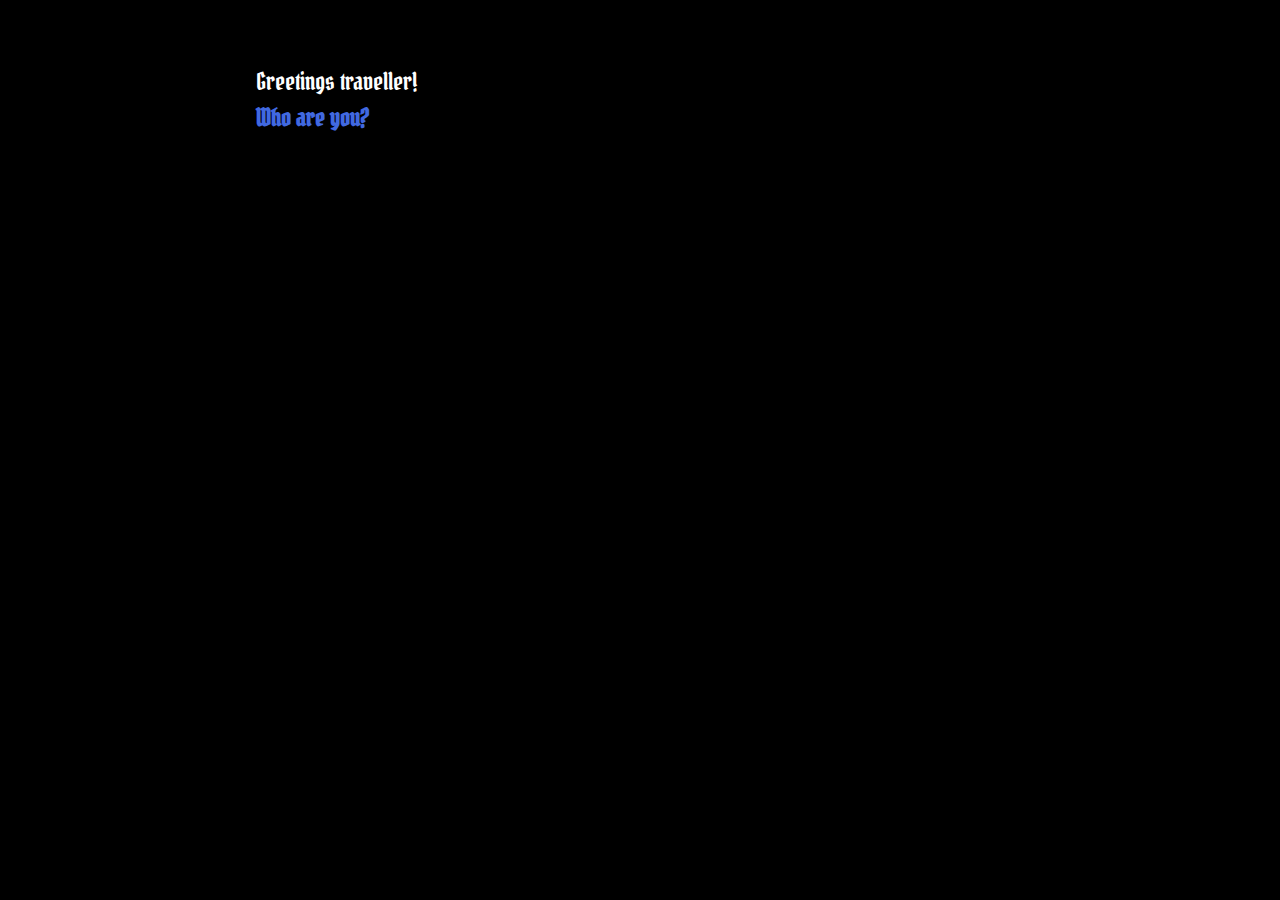
==== commit 65546678: "Update" ====
--- a/index.html
+++ b/index.html
@@ -11,14 +11,21 @@
 
 <tw-story></tw-story>
 
-<tw-storydata name="Test" startnode="1" creator="Twine" creator-version="2.3.9" ifid="1C993F96-8653-4B4D-A574-6AC8A9CDF356" zoom="1" format="Harlowe" format-version="3.1.0" options="" hidden><style role="stylesheet" id="twine-user-stylesheet" type="text/twine-css"></style><script role="script" id="twine-user-script" type="text/twine-javascript"></script><tw-passagedata pid="1" name="Opening" tags="" position="652,360" size="100,100">Greetings traveller!
+<tw-storydata name="Test" startnode="1" creator="Twine" creator-version="2.3.9" ifid="1C993F96-8653-4B4D-A574-6AC8A9CDF356" zoom="1" format="Harlowe" format-version="3.1.0" options="" hidden><style role="stylesheet" id="twine-user-stylesheet" type="text/twine-css">@import url('https://fonts.googleapis.com/css2?family=Pirata+One&display=swap');
+
+body, tw-story {
+font-family: 'Pirata One', cursive;
+}</style><script role="script" id="twine-user-script" type="text/twine-javascript"></script><tw-passagedata pid="1" name="Opening" tags="" position="652,360" size="100,100">Greetings traveller!
 [[Who are you?-&gt;Introduction]]</tw-passagedata><tw-passagedata pid="2" name="Introduction" tags="" position="652,510" size="100,100">I am Jonathon, writer of code and fixer of bugs.
 And you my friend have found my official website!
-[[What can I do here?-&gt;Menu]]</tw-passagedata><tw-passagedata pid="3" name="Menu" tags="" position="652,660" size="100,100">Honestly not really that much. I&#39;m not very good at creating websites so this is pretty basic.
-However, I do have a nice About Me section if you want to learn more.
+[[What can I do here?-&gt;Menu]]
+[[Is this a video game?-&gt;Game]]</tw-passagedata><tw-passagedata pid="3" name="Menu" tags="" position="652,660" size="100,100">There isn&#39;t much to do here as I don&#39;t have a lot of skill in web development.
+However, there&#39;s a nice About Me section to the North if you want to learn more.
 And to the East lies the land of my projects.
 &lt;a href=&quot;./about.html&quot;&gt;About&lt;/a&gt;
-&lt;a href=&quot;./projects.html&quot;&gt;Projects&lt;/a&gt;</tw-passagedata></tw-storydata>
+&lt;a href=&quot;./projects.html&quot;&gt;Projects&lt;/a&gt;</tw-passagedata><tw-passagedata pid="4" name="Game" tags="" position="772,660" size="100,100">Why yes it is! I added this to my website because I think video games are awesome!
+Although this is a simple video game because I don&#39;t really know how to make games for the web.
+[[Go to the menu-&gt;Menu]] </tw-passagedata></tw-storydata>
 
 <script title="Twine engine code" data-main="harlowe">"use strict";function _defineProperty(e,t,n){return t in e?Object.defineProperty(e,t,{value:n,enumerable:!0,configurable:!0,writable:!0}):e[t]=n,e}function _toConsumableArray(e){if(Array.isArray(e)){for(var t=0,n=Array(e.length);t<e.length;t++)n[t]=e[t];return n}return Array.from(e)}var _slicedToArray=function(){function e(e,t){var n=[],r=!0,i=!1,o=void 0;try{for(var a,s=e[Symbol.iterator]();!(r=(a=s.next()).done)&&(n.push(a.value),!t||n.length!==t);r=!0);}catch(e){i=!0,o=e}finally{try{!r&&s.return&&s.return()}finally{if(i)throw o}}return n}return function(t,n){if(Array.isArray(t))return t;if(Symbol.iterator in Object(t))return e(t,n);throw new TypeError("Invalid attempt to destructure non-iterable instance")}}(),_typeof="function"==typeof Symbol&&"symbol"==typeof Symbol.iterator?function(e){return typeof e}:function(e){return e&&"function"==typeof Symbol&&e.constructor===Symbol&&e!==Symbol.prototype?"symbol":typeof e};!function(){/**
  * @license almond 0.3.3 Copyright jQuery Foundation and other contributors.
